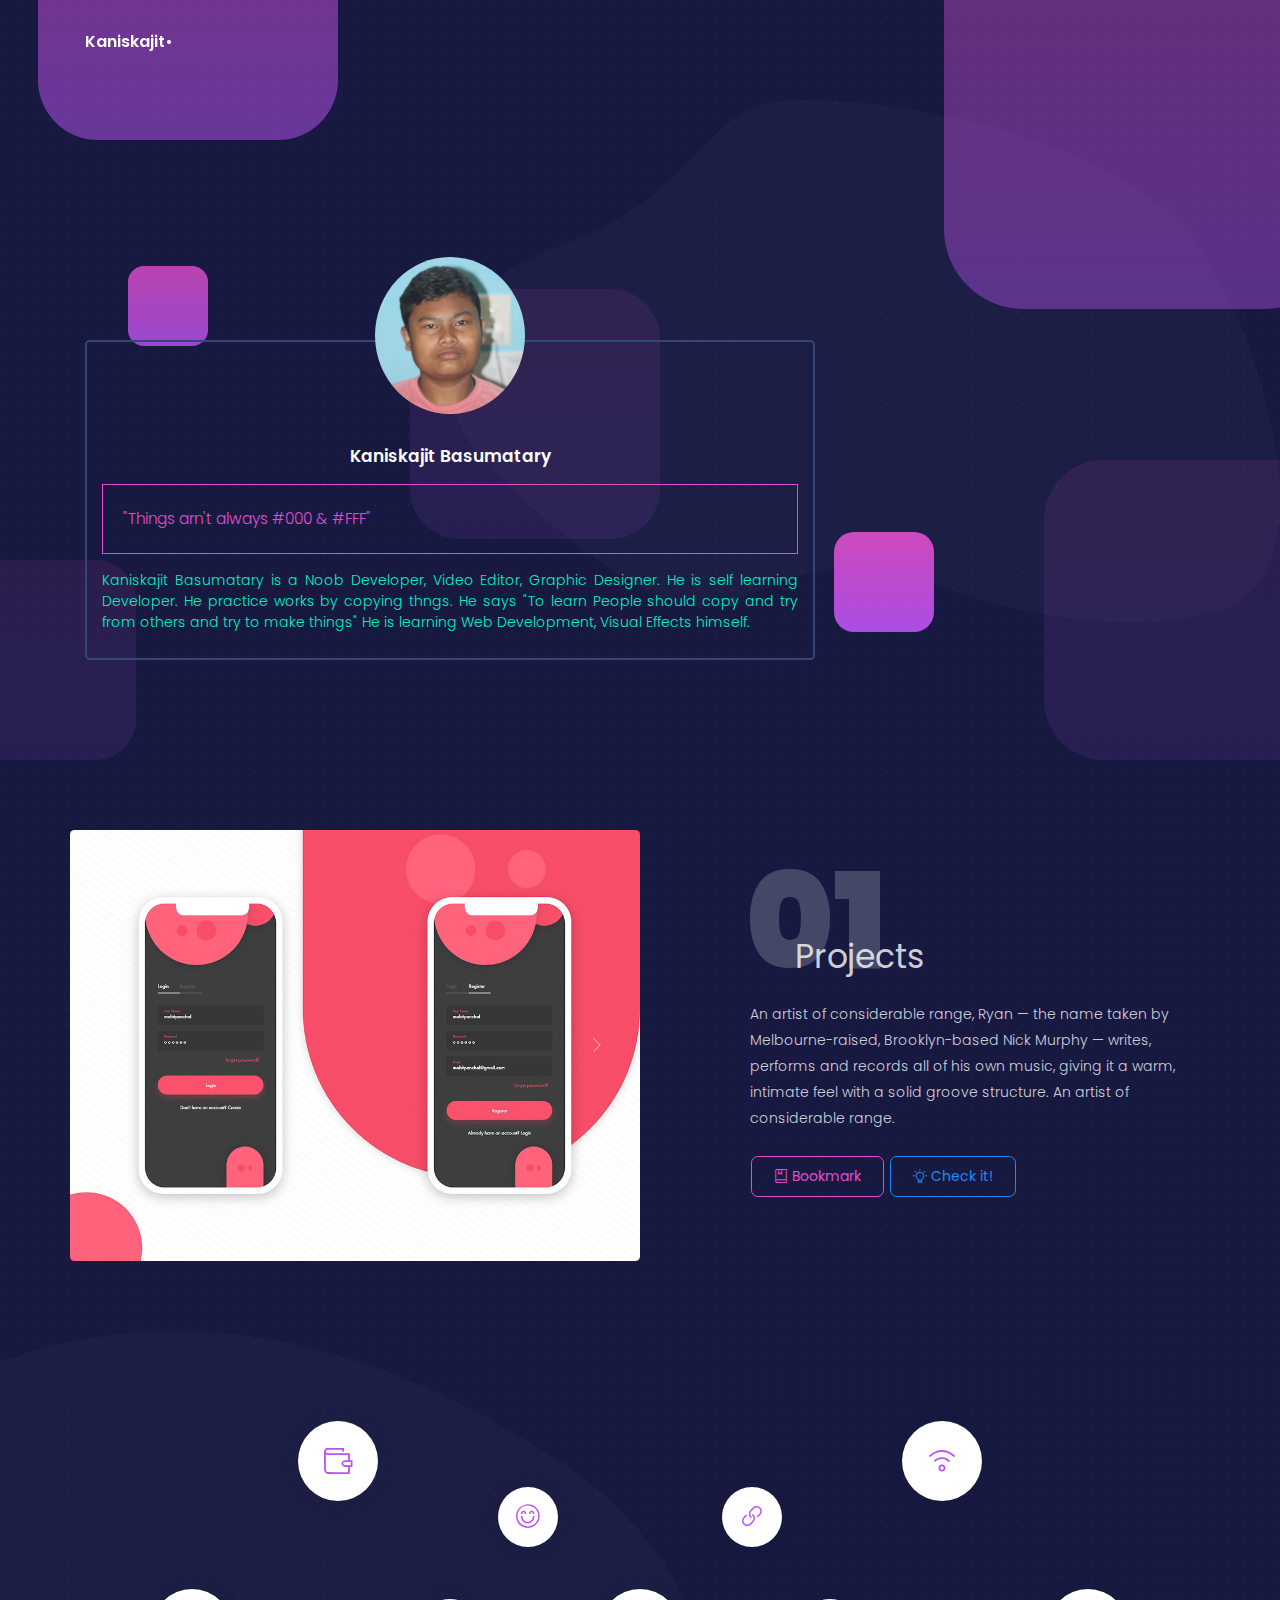
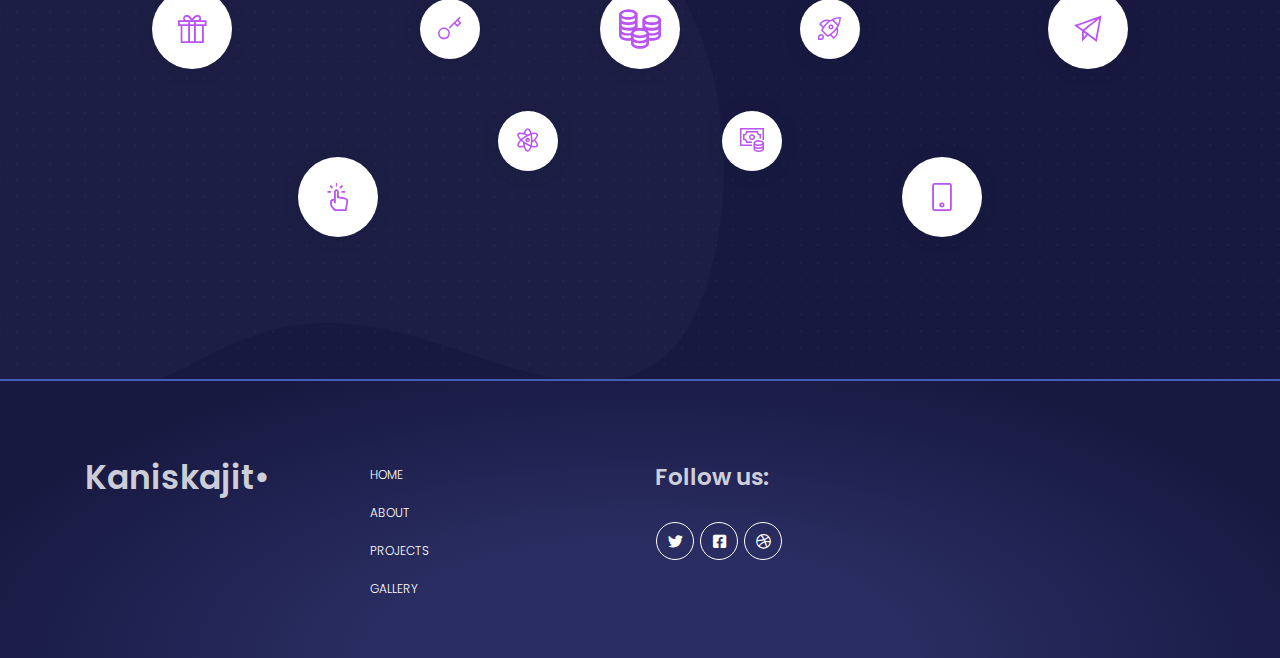
==== index.html @ c5c86b15 "Rename" ====
<!--
=========================================================
* BLK Design System- v1.0.0
=========================================================

* Product Page: https://www.creative-tim.com/product/blk-design-system
* Copyright 2019 Creative Tim (https://www.creative-tim.com)
* Licensed under MIT

* Coded by Creative Tim

=========================================================

* The above copyright notice and this permission notice shall be included in all copies or substantial portions of the Software.
 -->
<!DOCTYPE html>
<html lang="en">

<head>
  <meta charset="utf-8" />
  <meta name="viewport" content="width=device-width, initial-scale=1, shrink-to-fit=no">
  <link rel="apple-touch-icon" sizes="76x76" href="../assets/img/apple-icon.png">
  <link rel="icon" type="image/png" href="../assets/img/favicon.png">
  <title>
    Kaniskajit
  </title>
  <!--     Fonts and icons     -->
  <link href="https://fonts.googleapis.com/css?family=Poppins:200,300,400,600,700,800" rel="stylesheet" />
  <link href="https://use.fontawesome.com/releases/v5.0.6/css/all.css" rel="stylesheet">
  <!-- Nucleo Icons -->
  <link href="../assets/css/nucleo-icons.css" rel="stylesheet" />
  <!-- CSS Files -->
  <link href="../assets/css/blk-design-system.css?v=1.0.0" rel="stylesheet" />
  <!-- CSS Just for demo purpose, don't include it in your project -->
  <link href="../assets/demo/demo.css" rel="stylesheet" />
</head>

<body class="profile-page">
  <!-- Navbar -->
  <nav class="navbar navbar-expand-lg bg-default fixed-top navbar-transparent " color-on-scroll="100">
    <div class="container">
      <div class="navbar-translate">
        <a class="navbar-brand" href="#" rel="tooltip" title="Designed and Coded by Creative Tim"
          data-placement="bottom" target="_blank">
          <span>Kaniskajit•</span>
        </a>
        <button class="navbar-toggler navbar-toggler" type="button" data-toggle="collapse" data-target="#navigation"
          aria-controls="navigation-index" aria-expanded="false" aria-label="Toggle navigation">
          <span class="navbar-toggler-bar bar1"></span>
          <span class="navbar-toggler-bar bar2"></span>
          <span class="navbar-toggler-bar bar3"></span>
        </button>
      </div>
      <div class="collapse navbar-collapse justify-content-end" id="navigation">
        <div class="navbar-collapse-header">
          <div class="row">
            <div class="col-6 collapse-brand">
              <a>
                Kaniskajit•
              </a>
            </div>
            <div class="col-6 collapse-close text-right">
              <button type="button" class="navbar-toggler" data-toggle="collapse" data-target="#navigation"
                aria-controls="navigation-index" aria-expanded="false" aria-label="Toggle navigation">
                <i class="tim-icons icon-simple-remove"></i>
              </button>
            </div>
          </div>
        </div>
      </div>
    </div>
  </nav>
  <!-- End Navbar -->
  <div class="wrapper">
    <div class="page-header">
      <img src="../assets/img/dots.png" class="dots">
      <img src="../assets/img/path4.png" class="path">
      <div class="section section-about" id="#about-section">
        <div class="container">
          <div class="squares square1"></div>
          <div class="squares square2"></div>
          <div class="squares square3"></div>
          <div class="squares square4"></div>
          <div class="squares square5"></div>
          <div class="squares square6"></div>
          <div class="squares square7"></div>
          <div class="row">
            <div class="squares square-1"></div>
            <div class="squares square-2"></div>
            <div class="squares square-3"></div>
            <div class="squares square-4"></div>
            <div class="col-lg-8 col-md-8 offset-lg-0 offset-md-3">
              <div class="card card-coin card-plain">
                <div class="card-header">
                  <img src="../assets/img/kj-pro.JPG" class="img-center img-fluid rounded-circle">
                  <h4 class="title">Kaniskajit Basumatary</h4>
                  <blockquote>
                    <p class="blockquote blockquote-primary">
                      "Things arn't always #000 &amp; #FFF"
                    </p>
                  </blockquote>
                  <p class="text-justify text-success">
                    Kaniskajit Basumatary is a Noob Developer, Video Editor, Graphic Designer. He is self learning
                    Developer. He practice works by copying thngs. He says "To learn People should copy and try from
                    others and try to make things" He is learning Web Development, Visual Effects himself.</p>
                </div>
              </div>
            </div>
          </div>
        </div>
      </div>
    </div>
    <div class="section">
      <div class="container">
        <div class="row justify-content-between">
          <div class="col-md-6">
            <div class="row justify-content-between align-items-center">
              <div id="carouselExampleIndicators" class="carousel slide" data-ride="carousel">
                <ol class="carousel-indicators">
                  <li data-target="#carouselExampleIndicators" data-slide-to="0" class="active"></li>
                  <li data-target="#carouselExampleIndicators" data-slide-to="1"></li>
                  <li data-target="#carouselExampleIndicators" data-slide-to="2"></li>
                </ol>
                <div class="carousel-inner" role="listbox">
                  <div class="carousel-item active">
                    <img class="d-block" src="../assets/img/01-Mobile.jpg" alt="First slide">
                    <div class="carousel-caption d-none d-md-block">
                      <h5>Ad free login System</h5>
                    </div>
                  </div>
                  <div class="carousel-item">
                    <img class="d-block" src="../assets/img/fabien-bazanegue.jpg" alt="Second slide">
                    <div class="carousel-caption d-none d-md-block">
                      <h5>Somewhere Beyond, United States</h5>
                    </div>
                  </div>
                  <div class="carousel-item">
                    <img class="d-block" src="../assets/img/mark-finn.jpg" alt="Third slide">
                    <div class="carousel-caption d-none d-md-block">
                      <h5>Stocks, United States</h5>
                    </div>
                  </div>
                </div>
                <a class="carousel-control-prev" href="#carouselExampleIndicators" role="button" data-slide="prev">
                  <i class="tim-icons icon-minimal-left"></i>
                </a>
                <a class="carousel-control-next" href="#carouselExampleIndicators" role="button" data-slide="next">
                  <i class="tim-icons icon-minimal-right"></i>
                </a>
              </div>
            </div>
          </div>
          <div class="col-md-5">
            <h1 class="profile-title text-left">Projects</h1>
            <h5 class="text-on-back">01</h5>
            <p class="profile-description text-left">An artist of considerable range, Ryan — the name taken by
              Melbourne-raised, Brooklyn-based Nick Murphy — writes, performs and records all of his own music, giving
              it a warm, intimate feel with a solid groove structure. An artist of considerable range.</p>
            <div class="btn-wrapper pt-3">
              <button href="javascript:void(0)" class="btn btn-simple btn-primary">
                <i class="tim-icons icon-book-bookmark"></i> Bookmark
              </button>
              <button href="javascript:void(0)" class="btn btn-simple btn-info">
                <i class="tim-icons icon-bulb-63"></i> Check it!
              </button>
            </div>
          </div>
        </div>
      </div>
    </div>
    <div class="section section-nucleo-icons">
      <img src="assets/img/path3.png" class="path">
      <div class="container">

        <div class="blur-hover">
          <a href="./docs/1.0/foundation/icons.html">
            <div class="icons-container blur-item on-screen mt-5">
              <!-- Center -->
              <i class="icon tim-icons icon-coins"></i>
              <!-- Right 1 -->
              <i class="icon icon-sm tim-icons icon-spaceship"></i>
              <i class="icon icon-sm tim-icons icon-money-coins"></i>
              <i class="icon icon-sm tim-icons icon-link-72"></i>
              <!-- Right 2 -->
              <i class="icon tim-icons icon-send"></i>
              <i class="icon tim-icons icon-mobile"></i>
              <i class="icon tim-icons icon-wifi"></i>
              <!-- Left 1 -->
              <i class="icon icon-sm tim-icons icon-key-25"></i>
              <i class="icon icon-sm tim-icons icon-atom"></i>
              <i class="icon icon-sm tim-icons icon-satisfied"></i>
              <!-- Left 2 -->
              <i class="icon tim-icons icon-gift-2"></i>
              <i class="icon tim-icons icon-tap-02"></i>
              <i class="icon tim-icons icon-wallet-43"></i>
            </div>
            <span class="blur-hidden h5 text-primary">Eplore all the 21.000+ Icons</span>
          </a>
        </div>
      </div>
    </div>
    <footer class="footer1">
      <div class="container">
        <div class="row">
          <div class="col-md-3">
            <h1 class="title">Kaniskajit•</h1>
          </div>
          <div class="col-md-3">
            <ul class="nav">
              <li class="nav-item">
                <a href="#" class="nav-link">
                  Home
                </a>
              </li>
              <li class="nav-item">
                <a href="javascript:void(0)" onclick="scrollToDownload()" class="nav-link">
                  About
                </a>
              </li>
              <li class="nav-item">
                <a href="#" class="nav-link">
                  Projects
                </a>
              </li>
              <li class="nav-item">
                <a href="#" class="nav-link">
                  Gallery
                </a>
              </li>
            </ul>
          </div>

          <div class="col-md-3">
            <h3 class="title">Follow us:</h3>
            <div class="btn-wrapper profile">
              <a target="_blank" href="#" class="btn btn-icon btn-neutral btn-round btn-simple" data-toggle="tooltip"
                data-original-title="Follow us">
                <i class="fab fa-twitter"></i>
              </a>
              <a target="_blank" href="#" class="btn btn-icon btn-neutral btn-round btn-simple" data-toggle="tooltip"
                data-original-title="Like us">
                <i class="fab fa-facebook-square"></i>
              </a>
              <a target="_blank" href="#" class="btn btn-icon btn-neutral  btn-round btn-simple" data-toggle="tooltip"
                data-original-title="Follow us">
                <i class="fab fa-dribbble"></i>
              </a>
            </div>
          </div>
        </div>
      </div>
    </footer>
  </div>

  <script>
    $(document).ready(function () {
      blackKit.initDatePicker();
      blackKit.initSliders();
    });

    function scrollToDownload() {

      if ($('.section-download').length != 0) {
        $("html, body").animate({
          scrollTop: $('.section-download').offset().top
        }, 1000);
      }
    }
  </script>
  <!--   Core JS Files   -->
  <script src="../assets/js/core/jquery.min.js" type="text/javascript"></script>
  <script src="../assets/js/core/popper.min.js" type="text/javascript"></script>
  <script src="../assets/js/core/bootstrap.min.js" type="text/javascript"></script>
  <script src="../assets/js/plugins/perfect-scrollbar.jquery.min.js"></script>
  <!--  Plugin for Switches, full documentation here: http://www.jque.re/plugins/version3/bootstrap.switch/ -->
  <script src="../assets/js/plugins/bootstrap-switch.js"></script>
  <!--  Plugin for the Sliders, full documentation here: http://refreshless.com/nouislider/ -->
  <script src="../assets/js/plugins/nouislider.min.js" type="text/javascript"></script>
  <!-- Chart JS -->
  <script src="../assets/js/plugins/chartjs.min.js"></script>
  <!--  Plugin for the DatePicker, full documentation here: https://github.com/uxsolutions/bootstrap-datepicker -->
  <script src="../assets/js/plugins/moment.min.js"></script>
  <script src="../assets/js/plugins/bootstrap-datetimepicker.js" type="text/javascript"></script>
  <!-- Black Dashboard DEMO methods, don't include it in your project! -->
  <script src="../assets/demo/demo.js"></script>
  <!-- Control Center for Black UI Kit: parallax effects, scripts for the example pages etc -->
  <script src="../assets/js/blk-design-system.min.js?v=1.0.0" type="text/javascript"></script>
</body>

</html>
---- assets/css/nucleo-icons.css ----
/* --------------------------------

Nucleo Outline Web Font - nucleoapp.com/
License - nucleoapp.com/license/
Created using IcoMoon - icomoon.io

-------------------------------- */

@font-face {
  font-family: 'Nucleo';
  src: url('../fonts/nucleo.eot');
  src: url('../fonts/nucleo.eot') format('embedded-opentype'), url('../fonts/nucleo.woff2') format('woff2'), url('../fonts/nucleo.woff') format('woff'), url('../fonts/nucleo.ttf') format('truetype'), url('../fonts/nucleo.svg') format('svg');
  font-weight: normal;
  font-style: normal;
}

/*------------------------
	base class definition
-------------------------*/

.tim-icons {
  display: inline-block;
  font: normal normal normal 1em/1 'Nucleo';
  vertical-align: middle;
  speak: none;
  text-transform: none;
  /* Better Font Rendering */
  -webkit-font-smoothing: antialiased;
  -moz-osx-font-smoothing: grayscale;
}

.font-icon-detail {
  text-align: center;
  padding: 45px 0 30px;
  border: 1px solid #e44cc4;
  border-radius: .1875rem;
  margin: 15px 0;
  min-height: 168px;
}

.font-icon-detail i {
  color: #FFFFFF;
  font-size: 1.5em;
}

.font-icon-detail p {
  color: #e44cc4 !important;
  margin-top: 30px;
  padding: 0 10px;
  font-size: .7142em;
}

/*------------------------
  change icon size
-------------------------*/

.tim-icons-sm {
  font-size: 0.8em;
}

.tim-icons-lg {
  font-size: 1.2em;
}

/* absolute units */

.tim-icons-16 {
  font-size: 16px;
}

.tim-icons-32 {
  font-size: 32px;
}

/*----------------------------------
  add a square/circle background
-----------------------------------*/

.tim-icons-bg-square,
.tim-icons-bg-circle {
  padding: 0.35em;
}

.tim-icons-bg-circle {
  border-radius: 50%;
}

/*------------------------
  list icons
-------------------------*/

/*------------------------
  spinning icons
-------------------------*/

.tim-icons-is-spinning {
  -webkit-animation: tim-icons-spin 2s infinite linear;
  -moz-animation: tim-icons-spin 2s infinite linear;
  animation: tim-icons-spin 2s infinite linear;
}

@-webkit-keyframes tim-icons-spin {
  0% {
    -webkit-transform: rotate(0deg);
  }
  100% {
    -webkit-transform: rotate(360deg);
  }
}

@-moz-keyframes tim-icons-spin {
  0% {
    -moz-transform: rotate(0deg);
  }
  100% {
    -moz-transform: rotate(360deg);
  }
}

@keyframes tim-icons-spin {
  0% {
    -webkit-transform: rotate(0deg);
    -moz-transform: rotate(0deg);
    -ms-transform: rotate(0deg);
    -o-transform: rotate(0deg);
    transform: rotate(0deg);
  }
  100% {
    -webkit-transform: rotate(360deg);
    -moz-transform: rotate(360deg);
    -ms-transform: rotate(360deg);
    -o-transform: rotate(360deg);
    transform: rotate(360deg);
  }
}

/*------------------------
  rotated/flipped icons
-------------------------*/

/*------------------------
	icons
-------------------------*/

.icon-alert-circle-exc::before {
  content: "\ea02";
}

.icon-align-center::before {
  content: "\ea03";
}

.icon-align-left-2::before {
  content: "\ea04";
}

.icon-app::before {
  content: "\ea05";
}

.icon-atom::before {
  content: "\ea06";
}

.icon-attach-87::before {
  content: "\ea07";
}

.icon-badge::before {
  content: "\ea08";
}

.icon-bag-16::before {
  content: "\ea09";
}

.icon-bank::before {
  content: "\ea0a";
}

.icon-basket-simple::before {
  content: "\ea0b";
}

.icon-bell-55::before {
  content: "\ea0c";
}

.icon-bold::before {
  content: "\ea0d";
}

.icon-book-bookmark::before {
  content: "\ea0e";
}

.icon-bulb-63::before {
  content: "\ea0f";
}

.icon-bullet-list-67::before {
  content: "\ea10";
}

.icon-bus-front-12::before {
  content: "\ea11";
}

.icon-button-pause::before {
  content: "\ea12";
}

.icon-button-power::before {
  content: "\ea13";
}

.icon-calendar-60::before {
  content: "\ea14";
}

.icon-camera-18::before {
  content: "\ea15";
}

.icon-caps-small::before {
  content: "\ea16";
}

.icon-cart::before {
  content: "\ea17";
}

.icon-chart-bar-32::before {
  content: "\ea18";
}

.icon-chart-pie-36::before {
  content: "\ea19";
}

.icon-chat-33::before {
  content: "\ea1a";
}

.icon-check-2::before {
  content: "\ea1b";
}

.icon-cloud-download-93::before {
  content: "\ea1c";
}

.icon-cloud-upload-94::before {
  content: "\ea1d";
}

.icon-coins::before {
  content: "\ea1e";
}

.icon-compass-05::before {
  content: "\ea1f";
}

.icon-controller::before {
  content: "\ea20";
}

.icon-credit-card::before {
  content: "\ea21";
}

.icon-delivery-fast::before {
  content: "\ea22";
}

.icon-double-left::before {
  content: "\ea23";
}

.icon-double-right::before {
  content: "\ea24";
}

.icon-email-85::before {
  content: "\ea25";
}

.icon-gift-2::before {
  content: "\ea26";
}

.icon-globe-2::before {
  content: "\ea27";
}

.icon-headphones::before {
  content: "\ea28";
}

.icon-heart-2::before {
  content: "\ea29";
}

.icon-html5::before {
  content: "\ea2a";
}

.icon-image-02::before {
  content: "\ea2b";
}

.icon-istanbul::before {
  content: "\ea2c";
}

.icon-key-25::before {
  content: "\ea2d";
}

.icon-laptop::before {
  content: "\ea2e";
}

.icon-light-3::before {
  content: "\ea2f";
}

.icon-link-72::before {
  content: "\ea30";
}

.icon-lock-circle::before {
  content: "\ea31";
}

.icon-map-big::before {
  content: "\ea32";
}

.icon-minimal-down::before {
  content: "\ea33";
}

.icon-minimal-left::before {
  content: "\ea34";
}

.icon-minimal-right::before {
  content: "\ea35";
}

.icon-minimal-up::before {
  content: "\ea36";
}

.icon-mobile::before {
  content: "\ea37";
}

.icon-molecule-40::before {
  content: "\ea38";
}

.icon-money-coins::before {
  content: "\ea39";
}

.icon-notes::before {
  content: "\ea3a";
}

.icon-palette::before {
  content: "\ea3b";
}

.icon-paper::before {
  content: "\ea3c";
}

.icon-pencil::before {
  content: "\ea3d";
}

.icon-pin::before {
  content: "\ea3e";
}

.icon-planet::before {
  content: "\ea3f";
}

.icon-puzzle-10::before {
  content: "\ea40";
}

.icon-satisfied::before {
  content: "\ea41";
}

.icon-scissors::before {
  content: "\ea42";
}

.icon-send::before {
  content: "\ea43";
}

.icon-settings-gear-63::before {
  content: "\ea44";
}

.icon-settings::before {
  content: "\ea45";
}

.icon-simple-add::before {
  content: "\ea46";
}

.icon-simple-delete::before {
  content: "\ea47";
}

.icon-simple-remove::before {
  content: "\ea48";
}

.icon-single-02::before {
  content: "\ea49";
}

.icon-single-copy-04::before {
  content: "\ea4a";
}

.icon-sound-wave::before {
  content: "\ea4b";
}

.icon-spaceship::before {
  content: "\ea4c";
}

.icon-square-pin::before {
  content: "\ea4d";
}

.icon-support-17::before {
  content: "\ea4e";
}

.icon-tablet-2::before {
  content: "\ea4f";
}

.icon-tag::before {
  content: "\ea50";
}

.icon-tap-02::before {
  content: "\ea51";
}

.icon-tie-bow::before {
  content: "\ea52";
}

.icon-time-alarm::before {
  content: "\ea53";
}

.icon-trash-simple::before {
  content: "\ea54";
}

.icon-triangle-right-17::before {
  content: "\ea55";
}

.icon-trophy::before {
  content: "\ea56";
}

.icon-tv-2::before {
  content: "\ea57";
}

.icon-upload::before {
  content: "\ea58";
}

.icon-user-run::before {
  content: "\ea59";
}

.icon-vector::before {
  content: "\ea5a";
}

.icon-video-66::before {
  content: "\ea5b";
}

.icon-volume-98::before {
  content: "\ea5c";
}

.icon-wallet-43::before {
  content: "\ea5d";
}

.icon-watch-time::before {
  content: "\ea5e";
}

.icon-wifi::before {
  content: "\ea5f";
}

.icon-world::before {
  content: "\ea60";
}

.icon-zoom-split::before {
  content: "\ea61";
}

.icon-refresh-01::before {
  content: "\ea62";
}

.icon-refresh-02::before {
  content: "\ea63";
}

.icon-shape-star::before {
  content: "\ea64";
}

.icon-components::before {
  content: "\ea65";
}
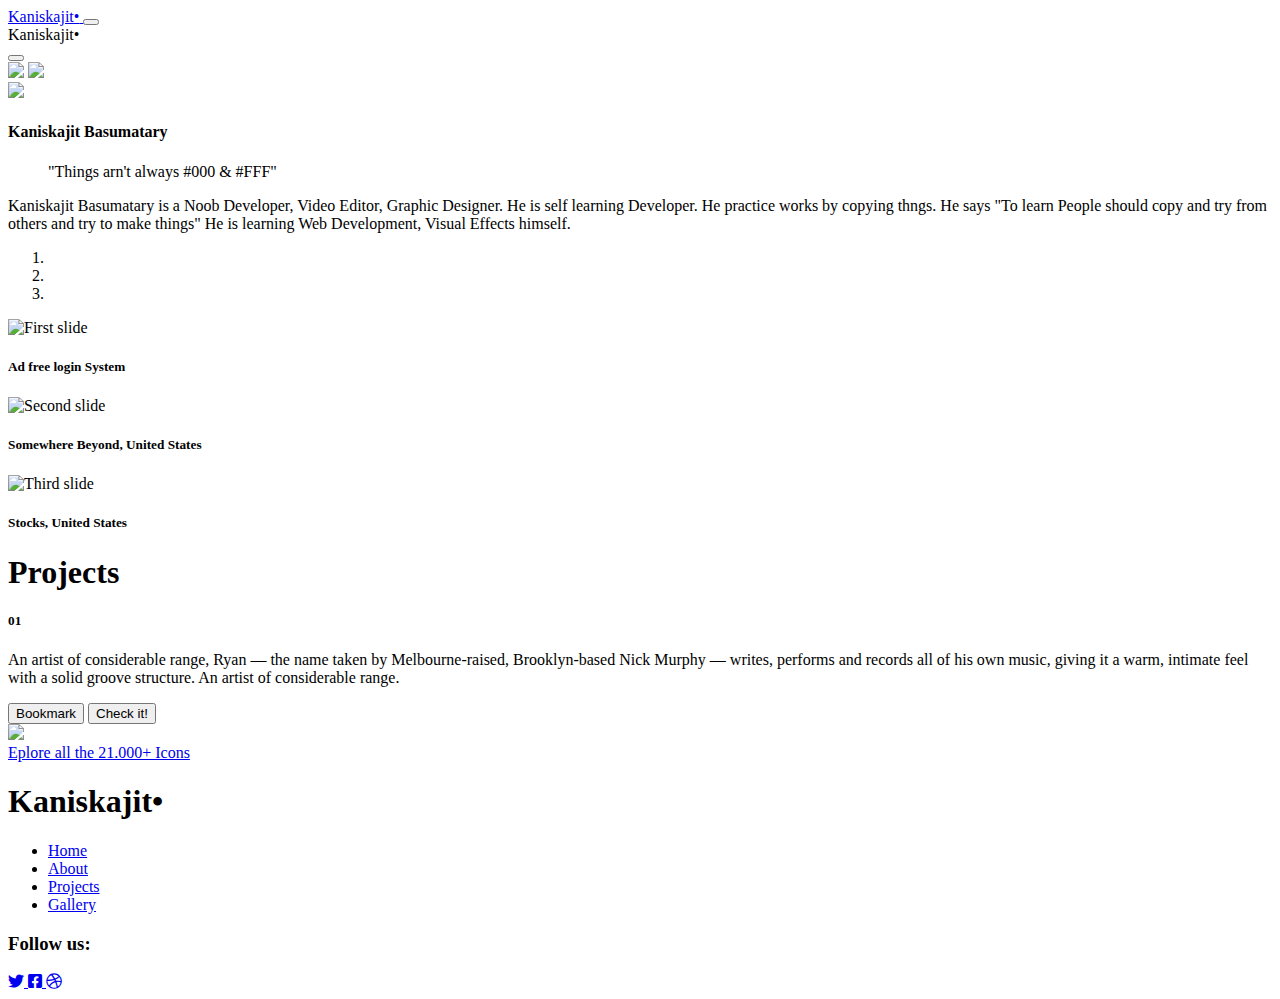
==== commit dba31064: "Update" ====
--- a/index.html
+++ b/index.html
@@ -28,11 +28,10 @@
   <link href="https://fonts.googleapis.com/css?family=Poppins:200,300,400,600,700,800" rel="stylesheet" />
   <link href="https://use.fontawesome.com/releases/v5.0.6/css/all.css" rel="stylesheet">
   <!-- Nucleo Icons -->
-  <link href="../assets/css/nucleo-icons.css" rel="stylesheet" />
+  <link href="myweb/assets/css/nucleo-icons.css" rel="stylesheet" />
   <!-- CSS Files -->
-  <link href="../assets/css/blk-design-system.css?v=1.0.0" rel="stylesheet" />
-  <!-- CSS Just for demo purpose, don't include it in your project -->
-  <link href="../assets/demo/demo.css" rel="stylesheet" />
+  <link href="myweb/assets/css/blk-design-system.css?v=1.0.0" rel="stylesheet" />
+  
 </head>
 
 <body class="profile-page">
@@ -40,7 +39,7 @@
   <nav class="navbar navbar-expand-lg bg-default fixed-top navbar-transparent " color-on-scroll="100">
     <div class="container">
       <div class="navbar-translate">
-        <a class="navbar-brand" href="#" rel="tooltip" title="Designed and Coded by Creative Tim"
+        <a class="navbar-brand" href="#" rel="tooltip" title="KjBsty"
           data-placement="bottom" target="_blank">
           <span>Kaniskajit•</span>
         </a>
@@ -73,8 +72,8 @@
   <!-- End Navbar -->
   <div class="wrapper">
     <div class="page-header">
-      <img src="../assets/img/dots.png" class="dots">
-      <img src="../assets/img/path4.png" class="path">
+      <img src="myweb/assets/img/dots.png" class="dots">
+      <img src="myweb/assets/img/path4.png" class="path">
       <div class="section section-about" id="#about-section">
         <div class="container">
           <div class="squares square1"></div>
@@ -92,7 +91,7 @@
             <div class="col-lg-8 col-md-8 offset-lg-0 offset-md-3">
               <div class="card card-coin card-plain">
                 <div class="card-header">
-                  <img src="../assets/img/kj-pro.JPG" class="img-center img-fluid rounded-circle">
+                  <img src="myweb/assets/img/kj-pro.JPG" class="img-center img-fluid rounded-circle">
                   <h4 class="title">Kaniskajit Basumatary</h4>
                   <blockquote>
                     <p class="blockquote blockquote-primary">
@@ -123,19 +122,19 @@
                 </ol>
                 <div class="carousel-inner" role="listbox">
                   <div class="carousel-item active">
-                    <img class="d-block" src="../assets/img/01-Mobile.jpg" alt="First slide">
+                    <img class="d-block" src="myweb/assets/img/01-Mobile.jpg" alt="First slide">
                     <div class="carousel-caption d-none d-md-block">
                       <h5>Ad free login System</h5>
                     </div>
                   </div>
                   <div class="carousel-item">
-                    <img class="d-block" src="../assets/img/fabien-bazanegue.jpg" alt="Second slide">
+                    <img class="d-block" src="myweb/assets/img/fabien-bazanegue.jpg" alt="Second slide">
                     <div class="carousel-caption d-none d-md-block">
                       <h5>Somewhere Beyond, United States</h5>
                     </div>
                   </div>
                   <div class="carousel-item">
-                    <img class="d-block" src="../assets/img/mark-finn.jpg" alt="Third slide">
+                    <img class="d-block" src="myweb/assets/img/mark-finn.jpg" alt="Third slide">
                     <div class="carousel-caption d-none d-md-block">
                       <h5>Stocks, United States</h5>
                     </div>
@@ -169,11 +168,11 @@
       </div>
     </div>
     <div class="section section-nucleo-icons">
-      <img src="assets/img/path3.png" class="path">
+      <img src="myweb/assets/img/path3.png" class="path">
       <div class="container">
 
         <div class="blur-hover">
-          <a href="./docs/1.0/foundation/icons.html">
+          <a href="#">
             <div class="icons-container blur-item on-screen mt-5">
               <!-- Center -->
               <i class="icon tim-icons icon-coins"></i>
@@ -268,23 +267,21 @@
     }
   </script>
   <!--   Core JS Files   -->
-  <script src="../assets/js/core/jquery.min.js" type="text/javascript"></script>
-  <script src="../assets/js/core/popper.min.js" type="text/javascript"></script>
-  <script src="../assets/js/core/bootstrap.min.js" type="text/javascript"></script>
-  <script src="../assets/js/plugins/perfect-scrollbar.jquery.min.js"></script>
+  <script src="myweb/assets/js/core/jquery.min.js" type="text/javascript"></script>
+  <script src="myweb/assets/js/core/popper.min.js" type="text/javascript"></script>
+  <script src="myweb/assets/js/core/bootstrap.min.js" type="text/javascript"></script>
+  <script src="myweb/assets/js/plugins/perfect-scrollbar.jquery.min.js"></script>
   <!--  Plugin for Switches, full documentation here: http://www.jque.re/plugins/version3/bootstrap.switch/ -->
-  <script src="../assets/js/plugins/bootstrap-switch.js"></script>
+  <script src="myweb/assets/js/plugins/bootstrap-switch.js"></script>
   <!--  Plugin for the Sliders, full documentation here: http://refreshless.com/nouislider/ -->
-  <script src="../assets/js/plugins/nouislider.min.js" type="text/javascript"></script>
+  <script src="myweb/assets/js/plugins/nouislider.min.js" type="text/javascript"></script>
   <!-- Chart JS -->
-  <script src="../assets/js/plugins/chartjs.min.js"></script>
+  <script src="myweb/assets/js/plugins/chartjs.min.js"></script>
   <!--  Plugin for the DatePicker, full documentation here: https://github.com/uxsolutions/bootstrap-datepicker -->
-  <script src="../assets/js/plugins/moment.min.js"></script>
-  <script src="../assets/js/plugins/bootstrap-datetimepicker.js" type="text/javascript"></script>
-  <!-- Black Dashboard DEMO methods, don't include it in your project! -->
-  <script src="../assets/demo/demo.js"></script>
+  <script src="myweb/assets/js/plugins/moment.min.js"></script>
+  <script src="myweb/assets/js/plugins/bootstrap-datetimepicker.js" type="text/javascript"></script>
   <!-- Control Center for Black UI Kit: parallax effects, scripts for the example pages etc -->
-  <script src="../assets/js/blk-design-system.min.js?v=1.0.0" type="text/javascript"></script>
+  <script src="myweb/assets/js/blk-design-system.min.js?v=1.0.0" type="text/javascript"></script>
 </body>
 
 </html>
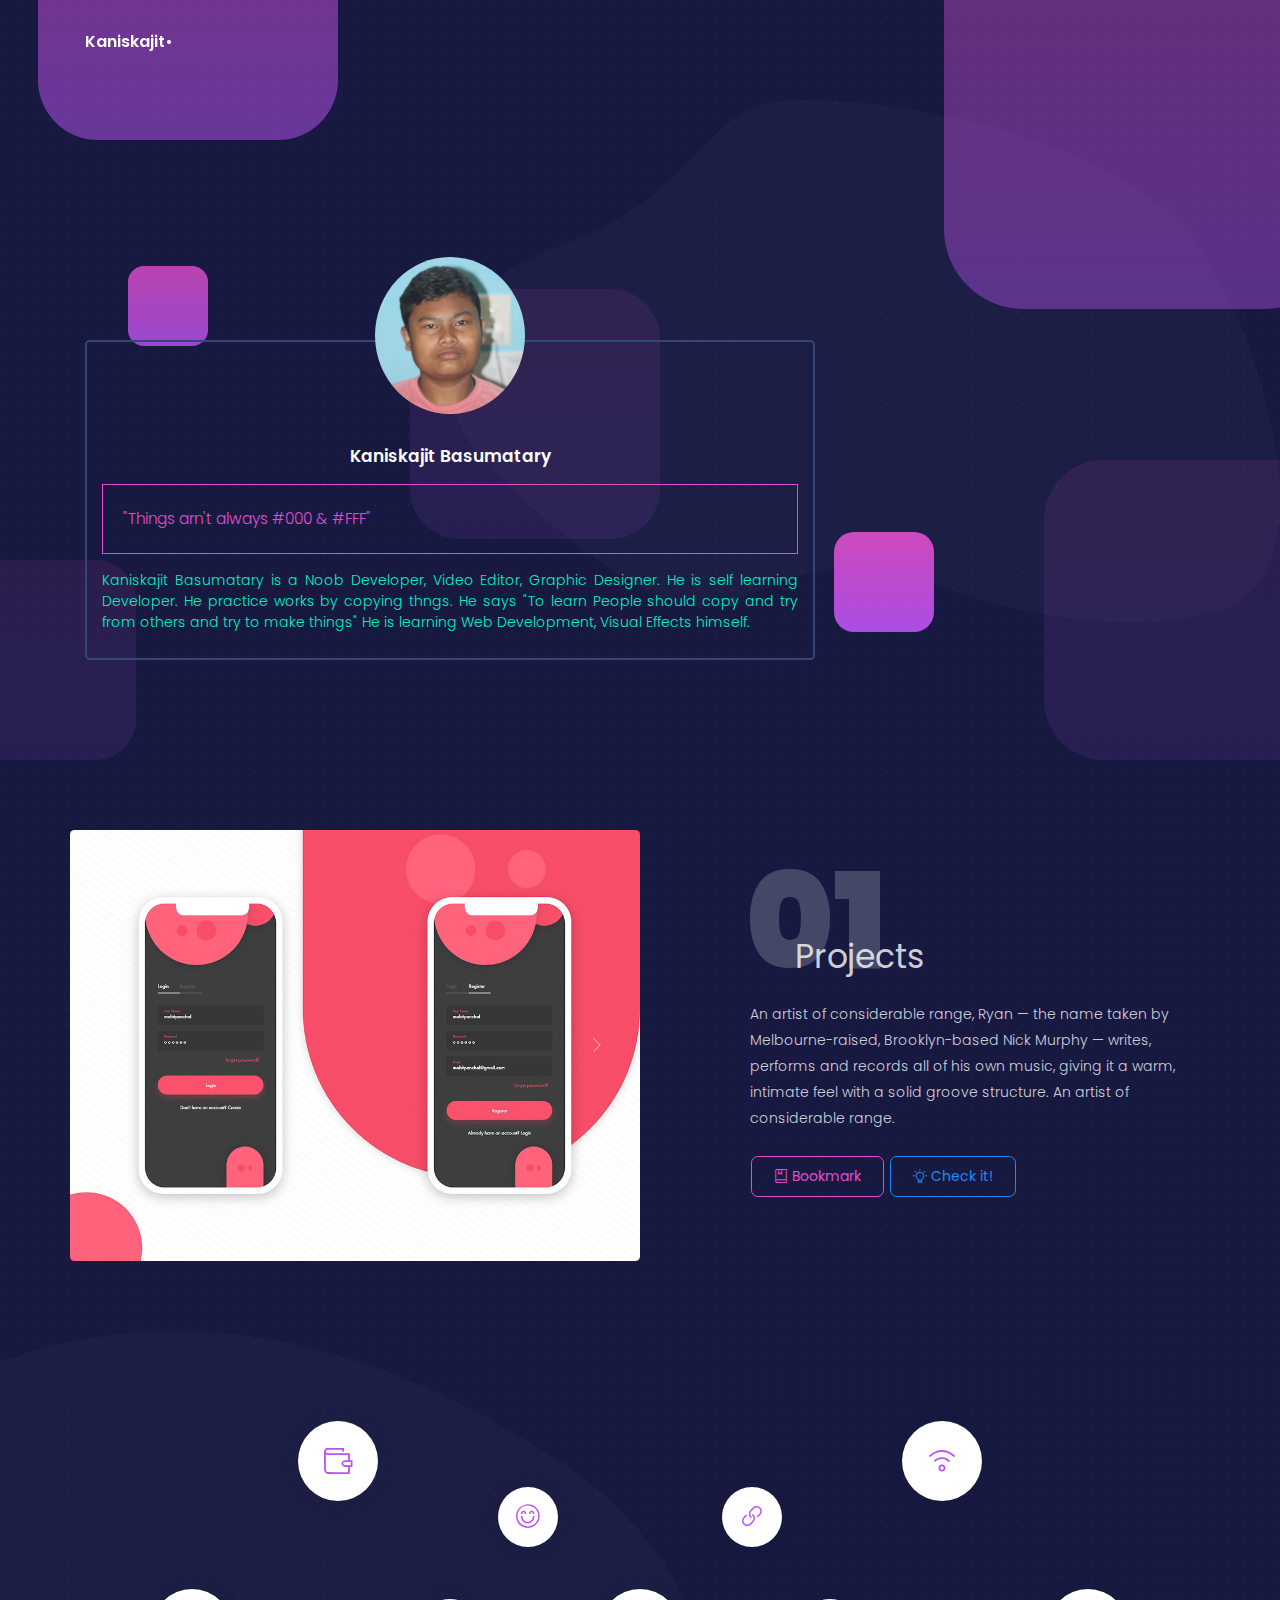
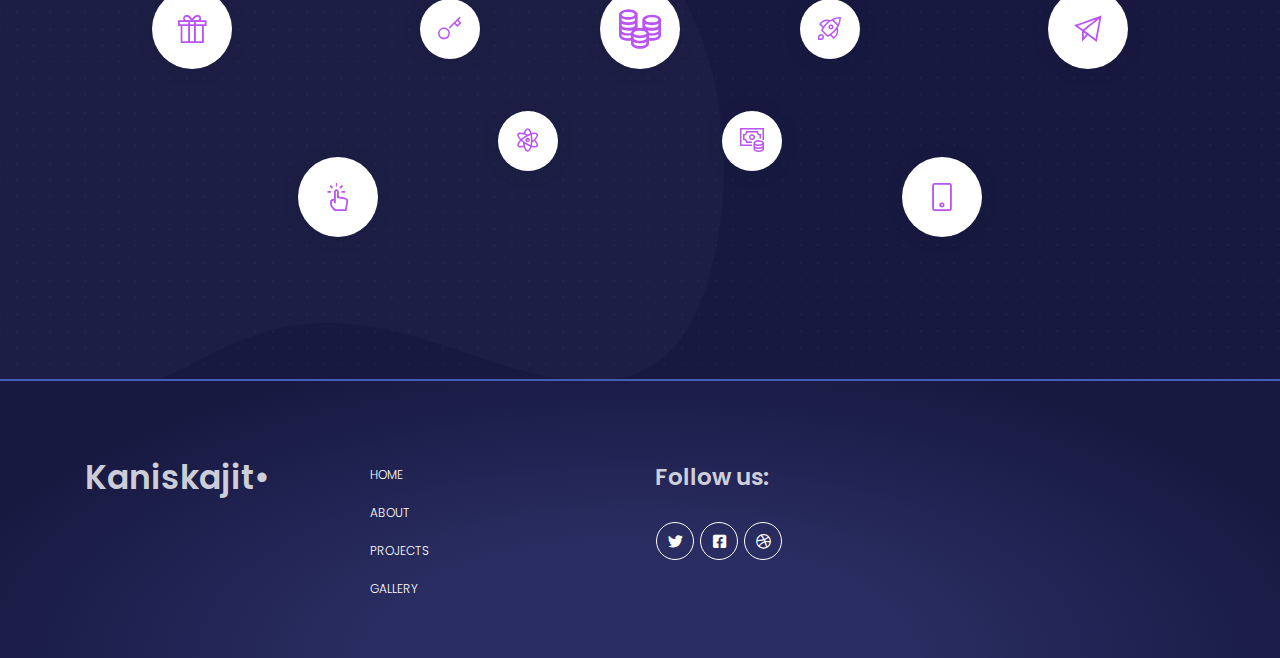
==== commit 0a454343: "Update" ====
--- a/index.html
+++ b/index.html
@@ -19,8 +19,8 @@
 <head>
   <meta charset="utf-8" />
   <meta name="viewport" content="width=device-width, initial-scale=1, shrink-to-fit=no">
-  <link rel="apple-touch-icon" sizes="76x76" href="../assets/img/apple-icon.png">
-  <link rel="icon" type="image/png" href="../assets/img/favicon.png">
+  <link rel="apple-touch-icon" sizes="76x76" href="assets/img/apple-icon.png">
+  <link rel="icon" type="image/png" href="assets/img/favicon.png">
   <title>
     Kaniskajit
   </title>
@@ -28,9 +28,9 @@
   <link href="https://fonts.googleapis.com/css?family=Poppins:200,300,400,600,700,800" rel="stylesheet" />
   <link href="https://use.fontawesome.com/releases/v5.0.6/css/all.css" rel="stylesheet">
   <!-- Nucleo Icons -->
-  <link href="myweb/assets/css/nucleo-icons.css" rel="stylesheet" />
+  <link href="assets/css/nucleo-icons.css" rel="stylesheet" />
   <!-- CSS Files -->
-  <link href="myweb/assets/css/blk-design-system.css?v=1.0.0" rel="stylesheet" />
+  <link href="assets/css/blk-design-system.css?v=1.0.0" rel="stylesheet" />
   
 </head>
 
@@ -72,8 +72,8 @@
   <!-- End Navbar -->
   <div class="wrapper">
     <div class="page-header">
-      <img src="myweb/assets/img/dots.png" class="dots">
-      <img src="myweb/assets/img/path4.png" class="path">
+      <img src="assets/img/dots.png" class="dots">
+      <img src="assets/img/path4.png" class="path">
       <div class="section section-about" id="#about-section">
         <div class="container">
           <div class="squares square1"></div>
@@ -91,7 +91,7 @@
             <div class="col-lg-8 col-md-8 offset-lg-0 offset-md-3">
               <div class="card card-coin card-plain">
                 <div class="card-header">
-                  <img src="myweb/assets/img/kj-pro.JPG" class="img-center img-fluid rounded-circle">
+                  <img src="assets/img/kj-pro.JPG" class="img-center img-fluid rounded-circle">
                   <h4 class="title">Kaniskajit Basumatary</h4>
                   <blockquote>
                     <p class="blockquote blockquote-primary">
@@ -122,19 +122,19 @@
                 </ol>
                 <div class="carousel-inner" role="listbox">
                   <div class="carousel-item active">
-                    <img class="d-block" src="myweb/assets/img/01-Mobile.jpg" alt="First slide">
+                    <img class="d-block" src="assets/img/01-Mobile.jpg" alt="First slide">
                     <div class="carousel-caption d-none d-md-block">
                       <h5>Ad free login System</h5>
                     </div>
                   </div>
                   <div class="carousel-item">
-                    <img class="d-block" src="myweb/assets/img/fabien-bazanegue.jpg" alt="Second slide">
+                    <img class="d-block" src="assets/img/fabien-bazanegue.jpg" alt="Second slide">
                     <div class="carousel-caption d-none d-md-block">
                       <h5>Somewhere Beyond, United States</h5>
                     </div>
                   </div>
                   <div class="carousel-item">
-                    <img class="d-block" src="myweb/assets/img/mark-finn.jpg" alt="Third slide">
+                    <img class="d-block" src="assets/img/mark-finn.jpg" alt="Third slide">
                     <div class="carousel-caption d-none d-md-block">
                       <h5>Stocks, United States</h5>
                     </div>
@@ -168,7 +168,7 @@
       </div>
     </div>
     <div class="section section-nucleo-icons">
-      <img src="myweb/assets/img/path3.png" class="path">
+      <img src="assets/img/path3.png" class="path">
       <div class="container">
 
         <div class="blur-hover">
@@ -267,21 +267,21 @@
     }
   </script>
   <!--   Core JS Files   -->
-  <script src="myweb/assets/js/core/jquery.min.js" type="text/javascript"></script>
-  <script src="myweb/assets/js/core/popper.min.js" type="text/javascript"></script>
-  <script src="myweb/assets/js/core/bootstrap.min.js" type="text/javascript"></script>
-  <script src="myweb/assets/js/plugins/perfect-scrollbar.jquery.min.js"></script>
+  <script src="assets/js/core/jquery.min.js" type="text/javascript"></script>
+  <script src="assets/js/core/popper.min.js" type="text/javascript"></script>
+  <script src="assets/js/core/bootstrap.min.js" type="text/javascript"></script>
+  <script src="assets/js/plugins/perfect-scrollbar.jquery.min.js"></script>
   <!--  Plugin for Switches, full documentation here: http://www.jque.re/plugins/version3/bootstrap.switch/ -->
-  <script src="myweb/assets/js/plugins/bootstrap-switch.js"></script>
+  <script src="assets/js/plugins/bootstrap-switch.js"></script>
   <!--  Plugin for the Sliders, full documentation here: http://refreshless.com/nouislider/ -->
-  <script src="myweb/assets/js/plugins/nouislider.min.js" type="text/javascript"></script>
+  <script src="assets/js/plugins/nouislider.min.js" type="text/javascript"></script>
   <!-- Chart JS -->
-  <script src="myweb/assets/js/plugins/chartjs.min.js"></script>
+  <script src="assets/js/plugins/chartjs.min.js"></script>
   <!--  Plugin for the DatePicker, full documentation here: https://github.com/uxsolutions/bootstrap-datepicker -->
-  <script src="myweb/assets/js/plugins/moment.min.js"></script>
-  <script src="myweb/assets/js/plugins/bootstrap-datetimepicker.js" type="text/javascript"></script>
+  <script src="assets/js/plugins/moment.min.js"></script>
+  <script src="assets/js/plugins/bootstrap-datetimepicker.js" type="text/javascript"></script>
   <!-- Control Center for Black UI Kit: parallax effects, scripts for the example pages etc -->
-  <script src="myweb/assets/js/blk-design-system.min.js?v=1.0.0" type="text/javascript"></script>
+  <script src="assets/js/blk-design-system.min.js?v=1.0.0" type="text/javascript"></script>
 </body>
 
 </html>
--- a/assets/css/nucleo-icons.css
+++ b/assets/css/nucleo-icons.css
@@ -0,0 +1,543 @@
+/* --------------------------------
+
+Nucleo Outline Web Font - nucleoapp.com/
+License - nucleoapp.com/license/
+Created using IcoMoon - icomoon.io
+
+-------------------------------- */
+
+@font-face {
+  font-family: 'Nucleo';
+  src: url('../fonts/nucleo.eot');
+  src: url('../fonts/nucleo.eot') format('embedded-opentype'), url('../fonts/nucleo.woff2') format('woff2'), url('../fonts/nucleo.woff') format('woff'), url('../fonts/nucleo.ttf') format('truetype'), url('../fonts/nucleo.svg') format('svg');
+  font-weight: normal;
+  font-style: normal;
+}
+
+/*------------------------
+	base class definition
+-------------------------*/
+
+.tim-icons {
+  display: inline-block;
+  font: normal normal normal 1em/1 'Nucleo';
+  vertical-align: middle;
+  speak: none;
+  text-transform: none;
+  /* Better Font Rendering */
+  -webkit-font-smoothing: antialiased;
+  -moz-osx-font-smoothing: grayscale;
+}
+
+.font-icon-detail {
+  text-align: center;
+  padding: 45px 0 30px;
+  border: 1px solid #e44cc4;
+  border-radius: .1875rem;
+  margin: 15px 0;
+  min-height: 168px;
+}
+
+.font-icon-detail i {
+  color: #FFFFFF;
+  font-size: 1.5em;
+}
+
+.font-icon-detail p {
+  color: #e44cc4 !important;
+  margin-top: 30px;
+  padding: 0 10px;
+  font-size: .7142em;
+}
+
+/*------------------------
+  change icon size
+-------------------------*/
+
+.tim-icons-sm {
+  font-size: 0.8em;
+}
+
+.tim-icons-lg {
+  font-size: 1.2em;
+}
+
+/* absolute units */
+
+.tim-icons-16 {
+  font-size: 16px;
+}
+
+.tim-icons-32 {
+  font-size: 32px;
+}
+
+/*----------------------------------
+  add a square/circle background
+-----------------------------------*/
+
+.tim-icons-bg-square,
+.tim-icons-bg-circle {
+  padding: 0.35em;
+}
+
+.tim-icons-bg-circle {
+  border-radius: 50%;
+}
+
+/*------------------------
+  list icons
+-------------------------*/
+
+/*------------------------
+  spinning icons
+-------------------------*/
+
+.tim-icons-is-spinning {
+  -webkit-animation: tim-icons-spin 2s infinite linear;
+  -moz-animation: tim-icons-spin 2s infinite linear;
+  animation: tim-icons-spin 2s infinite linear;
+}
+
+@-webkit-keyframes tim-icons-spin {
+  0% {
+    -webkit-transform: rotate(0deg);
+  }
+  100% {
+    -webkit-transform: rotate(360deg);
+  }
+}
+
+@-moz-keyframes tim-icons-spin {
+  0% {
+    -moz-transform: rotate(0deg);
+  }
+  100% {
+    -moz-transform: rotate(360deg);
+  }
+}
+
+@keyframes tim-icons-spin {
+  0% {
+    -webkit-transform: rotate(0deg);
+    -moz-transform: rotate(0deg);
+    -ms-transform: rotate(0deg);
+    -o-transform: rotate(0deg);
+    transform: rotate(0deg);
+  }
+  100% {
+    -webkit-transform: rotate(360deg);
+    -moz-transform: rotate(360deg);
+    -ms-transform: rotate(360deg);
+    -o-transform: rotate(360deg);
+    transform: rotate(360deg);
+  }
+}
+
+/*------------------------
+  rotated/flipped icons
+-------------------------*/
+
+/*------------------------
+	icons
+-------------------------*/
+
+.icon-alert-circle-exc::before {
+  content: "\ea02";
+}
+
+.icon-align-center::before {
+  content: "\ea03";
+}
+
+.icon-align-left-2::before {
+  content: "\ea04";
+}
+
+.icon-app::before {
+  content: "\ea05";
+}
+
+.icon-atom::before {
+  content: "\ea06";
+}
+
+.icon-attach-87::before {
+  content: "\ea07";
+}
+
+.icon-badge::before {
+  content: "\ea08";
+}
+
+.icon-bag-16::before {
+  content: "\ea09";
+}
+
+.icon-bank::before {
+  content: "\ea0a";
+}
+
+.icon-basket-simple::before {
+  content: "\ea0b";
+}
+
+.icon-bell-55::before {
+  content: "\ea0c";
+}
+
+.icon-bold::before {
+  content: "\ea0d";
+}
+
+.icon-book-bookmark::before {
+  content: "\ea0e";
+}
+
+.icon-bulb-63::before {
+  content: "\ea0f";
+}
+
+.icon-bullet-list-67::before {
+  content: "\ea10";
+}
+
+.icon-bus-front-12::before {
+  content: "\ea11";
+}
+
+.icon-button-pause::before {
+  content: "\ea12";
+}
+
+.icon-button-power::before {
+  content: "\ea13";
+}
+
+.icon-calendar-60::before {
+  content: "\ea14";
+}
+
+.icon-camera-18::before {
+  content: "\ea15";
+}
+
+.icon-caps-small::before {
+  content: "\ea16";
+}
+
+.icon-cart::before {
+  content: "\ea17";
+}
+
+.icon-chart-bar-32::before {
+  content: "\ea18";
+}
+
+.icon-chart-pie-36::before {
+  content: "\ea19";
+}
+
+.icon-chat-33::before {
+  content: "\ea1a";
+}
+
+.icon-check-2::before {
+  content: "\ea1b";
+}
+
+.icon-cloud-download-93::before {
+  content: "\ea1c";
+}
+
+.icon-cloud-upload-94::before {
+  content: "\ea1d";
+}
+
+.icon-coins::before {
+  content: "\ea1e";
+}
+
+.icon-compass-05::before {
+  content: "\ea1f";
+}
+
+.icon-controller::before {
+  content: "\ea20";
+}
+
+.icon-credit-card::before {
+  content: "\ea21";
+}
+
+.icon-delivery-fast::before {
+  content: "\ea22";
+}
+
+.icon-double-left::before {
+  content: "\ea23";
+}
+
+.icon-double-right::before {
+  content: "\ea24";
+}
+
+.icon-email-85::before {
+  content: "\ea25";
+}
+
+.icon-gift-2::before {
+  content: "\ea26";
+}
+
+.icon-globe-2::before {
+  content: "\ea27";
+}
+
+.icon-headphones::before {
+  content: "\ea28";
+}
+
+.icon-heart-2::before {
+  content: "\ea29";
+}
+
+.icon-html5::before {
+  content: "\ea2a";
+}
+
+.icon-image-02::before {
+  content: "\ea2b";
+}
+
+.icon-istanbul::before {
+  content: "\ea2c";
+}
+
+.icon-key-25::before {
+  content: "\ea2d";
+}
+
+.icon-laptop::before {
+  content: "\ea2e";
+}
+
+.icon-light-3::before {
+  content: "\ea2f";
+}
+
+.icon-link-72::before {
+  content: "\ea30";
+}
+
+.icon-lock-circle::before {
+  content: "\ea31";
+}
+
+.icon-map-big::before {
+  content: "\ea32";
+}
+
+.icon-minimal-down::before {
+  content: "\ea33";
+}
+
+.icon-minimal-left::before {
+  content: "\ea34";
+}
+
+.icon-minimal-right::before {
+  content: "\ea35";
+}
+
+.icon-minimal-up::before {
+  content: "\ea36";
+}
+
+.icon-mobile::before {
+  content: "\ea37";
+}
+
+.icon-molecule-40::before {
+  content: "\ea38";
+}
+
+.icon-money-coins::before {
+  content: "\ea39";
+}
+
+.icon-notes::before {
+  content: "\ea3a";
+}
+
+.icon-palette::before {
+  content: "\ea3b";
+}
+
+.icon-paper::before {
+  content: "\ea3c";
+}
+
+.icon-pencil::before {
+  content: "\ea3d";
+}
+
+.icon-pin::before {
+  content: "\ea3e";
+}
+
+.icon-planet::before {
+  content: "\ea3f";
+}
+
+.icon-puzzle-10::before {
+  content: "\ea40";
+}
+
+.icon-satisfied::before {
+  content: "\ea41";
+}
+
+.icon-scissors::before {
+  content: "\ea42";
+}
+
+.icon-send::before {
+  content: "\ea43";
+}
+
+.icon-settings-gear-63::before {
+  content: "\ea44";
+}
+
+.icon-settings::before {
+  content: "\ea45";
+}
+
+.icon-simple-add::before {
+  content: "\ea46";
+}
+
+.icon-simple-delete::before {
+  content: "\ea47";
+}
+
+.icon-simple-remove::before {
+  content: "\ea48";
+}
+
+.icon-single-02::before {
+  content: "\ea49";
+}
+
+.icon-single-copy-04::before {
+  content: "\ea4a";
+}
+
+.icon-sound-wave::before {
+  content: "\ea4b";
+}
+
+.icon-spaceship::before {
+  content: "\ea4c";
+}
+
+.icon-square-pin::before {
+  content: "\ea4d";
+}
+
+.icon-support-17::before {
+  content: "\ea4e";
+}
+
+.icon-tablet-2::before {
+  content: "\ea4f";
+}
+
+.icon-tag::before {
+  content: "\ea50";
+}
+
+.icon-tap-02::before {
+  content: "\ea51";
+}
+
+.icon-tie-bow::before {
+  content: "\ea52";
+}
+
+.icon-time-alarm::before {
+  content: "\ea53";
+}
+
+.icon-trash-simple::before {
+  content: "\ea54";
+}
+
+.icon-triangle-right-17::before {
+  content: "\ea55";
+}
+
+.icon-trophy::before {
+  content: "\ea56";
+}
+
+.icon-tv-2::before {
+  content: "\ea57";
+}
+
+.icon-upload::before {
+  content: "\ea58";
+}
+
+.icon-user-run::before {
+  content: "\ea59";
+}
+
+.icon-vector::before {
+  content: "\ea5a";
+}
+
+.icon-video-66::before {
+  content: "\ea5b";
+}
+
+.icon-volume-98::before {
+  content: "\ea5c";
+}
+
+.icon-wallet-43::before {
+  content: "\ea5d";
+}
+
+.icon-watch-time::before {
+  content: "\ea5e";
+}
+
+.icon-wifi::before {
+  content: "\ea5f";
+}
+
+.icon-world::before {
+  content: "\ea60";
+}
+
+.icon-zoom-split::before {
+  content: "\ea61";
+}
+
+.icon-refresh-01::before {
+  content: "\ea62";
+}
+
+.icon-refresh-02::before {
+  content: "\ea63";
+}
+
+.icon-shape-star::before {
+  content: "\ea64";
+}
+
+.icon-components::before {
+  content: "\ea65";
+}--- a/assets/css/blk-design-system.css
+++ b/assets/css/blk-design-system.css
@@ -0,0 +1,20888 @@
+/*
+ =========================================================
+ * Blk• Design System - v1.0.0
+ =========================================================
+
+ * Product Page: https://www.creative-tim.com/product/blk-design-system
+ * Copyright 2018 Creative Tim (http://www.creative-tim.com)
+
+
+ =========================================================
+
+ * The above copyright notice and this permission notice shall be included in all copies or substantial portions of the Software.
+
+ */
+
+/*     brand Colors              */
+
+/* navbar color */
+
+@keyframes move-left-right {
+  0% {
+    transform: translateX(-10px);
+  }
+  50% {
+    transform: translateX(10px);
+  }
+  100% {
+    transform: translateX(-10px);
+  }
+}
+
+:root {
+  --blue: #5e72e4;
+  --indigo: #5603ad;
+  --purple: #8965e0;
+  --pink: #f3a4b5;
+  --red: #f5365c;
+  --orange: #fb6340;
+  --yellow: #ffd600;
+  --green: #2dce89;
+  --teal: #11cdef;
+  --cyan: #2bffc6;
+  --white: #ffffff;
+  --gray: #6c757d;
+  --gray-dark: #32325d;
+  --light: #ced4da;
+  --lighter: #e9ecef;
+  --primary: #e14eca;
+  --secondary: #f4f5f7;
+  --success: #00f2c3;
+  --info: #1d8cf8;
+  --warning: #ff8d72;
+  --danger: #fd5d93;
+  --light: #adb5bd;
+  --dark: #212529;
+  --default: #344675;
+  --white: #ffffff;
+  --neutral: #ffffff;
+  --darker: black;
+  --breakpoint-xs: 0;
+  --breakpoint-sm: 576px;
+  --breakpoint-md: 768px;
+  --breakpoint-lg: 992px;
+  --breakpoint-xl: 1200px;
+  --font-family-sans-serif: -apple-system, BlinkMacSystemFont, "Segoe UI", Roboto, "Helvetica Neue", Arial, sans-serif, "Apple Color Emoji", "Segoe UI Emoji", "Segoe UI Symbol", "Noto Color Emoji";
+  --font-family-monospace: SFMono-Regular, Menlo, Monaco, Consolas, "Liberation Mono", "Courier New", monospace;
+}
+
+*,
+*::before,
+*::after {
+  box-sizing: border-box;
+}
+
+html {
+  font-family: sans-serif;
+  line-height: 1.15;
+  -webkit-text-size-adjust: 100%;
+  -ms-text-size-adjust: 100%;
+  -ms-overflow-style: scrollbar;
+  -webkit-tap-highlight-color: rgba(34, 42, 66, 0);
+}
+
+@-ms-viewport {
+  width: device-width;
+}
+
+article,
+aside,
+figcaption,
+figure,
+footer1,
+header,
+hgroup,
+main,
+nav,
+section {
+  display: block;
+}
+
+body {
+  margin: 0;
+  font-family: "Poppins", sans-serif;
+  font-size: 0.875rem;
+  font-weight: 400;
+  line-height: 1.5;
+  color: #525f7f;
+  text-align: left;
+  background-color: #171941;
+}
+
+[tabindex="-1"]:focus {
+  outline: 0 !important;
+}
+
+hr {
+  box-sizing: content-box;
+  height: 0;
+  overflow: visible;
+}
+
+h1,
+h2,
+h3,
+h4,
+h5,
+h6 {
+  margin-top: 0;
+  margin-bottom: 0.5rem;
+}
+
+p {
+  margin-top: 0;
+  margin-bottom: 1rem;
+}
+
+abbr[title],
+abbr[data-original-title] {
+  text-decoration: underline;
+  text-decoration: underline dotted;
+  cursor: help;
+  border-bottom: 0;
+}
+
+address {
+  margin-bottom: 1rem;
+  font-style: normal;
+  line-height: inherit;
+}
+
+ol,
+ul,
+dl {
+  margin-top: 0;
+  margin-bottom: 1rem;
+}
+
+ol ol,
+ul ul,
+ol ul,
+ul ol {
+  margin-bottom: 0;
+}
+
+dt {
+  font-weight: 600;
+}
+
+dd {
+  margin-bottom: .5rem;
+  margin-left: 0;
+}
+
+blockquote {
+  margin: 0 0 1rem;
+}
+
+dfn {
+  font-style: italic;
+}
+
+b,
+strong {
+  font-weight: bolder;
+}
+
+small {
+  font-size: 80%;
+}
+
+sub,
+sup {
+  position: relative;
+  font-size: 75%;
+  line-height: 0;
+  vertical-align: baseline;
+}
+
+sub {
+  bottom: -.25em;
+}
+
+sup {
+  top: -.5em;
+}
+
+a {
+  color: #e14eca;
+  text-decoration: none;
+  background-color: transparent;
+  -webkit-text-decoration-skip: objects;
+}
+
+a:hover {
+  color: #c221a9;
+  text-decoration: none;
+}
+
+a:not([href]):not([tabindex]) {
+  color: inherit;
+  text-decoration: none;
+}
+
+a:not([href]):not([tabindex]):hover,
+a:not([href]):not([tabindex]):focus {
+  color: inherit;
+  text-decoration: none;
+}
+
+a:not([href]):not([tabindex]):focus {
+  outline: 0;
+}
+
+pre,
+code,
+kbd,
+samp {
+  font-family: SFMono-Regular, Menlo, Monaco, Consolas, "Liberation Mono", "Courier New", monospace;
+  font-size: 1em;
+}
+
+pre {
+  margin-top: 0;
+  margin-bottom: 1rem;
+  overflow: auto;
+  -ms-overflow-style: scrollbar;
+}
+
+figure {
+  margin: 0 0 1rem;
+}
+
+img {
+  vertical-align: middle;
+  border-style: none;
+}
+
+svg {
+  overflow: hidden;
+  vertical-align: middle;
+}
+
+table {
+  border-collapse: collapse;
+}
+
+caption {
+  padding-top: 1rem;
+  padding-bottom: 1rem;
+  color: #6c757d;
+  text-align: left;
+  caption-side: bottom;
+}
+
+th {
+  text-align: inherit;
+}
+
+label {
+  display: inline-block;
+  margin-bottom: 0.5rem;
+}
+
+button {
+  border-radius: 0;
+}
+
+button:focus {
+  outline: 1px dotted;
+  outline: 5px auto -webkit-focus-ring-color;
+}
+
+input,
+button,
+select,
+optgroup,
+textarea {
+  margin: 0;
+  font-family: inherit;
+  font-size: inherit;
+  line-height: inherit;
+}
+
+button,
+input {
+  overflow: visible;
+}
+
+button,
+select {
+  text-transform: none;
+}
+
+button,
+html [type="button"],
+[type="reset"],
+[type="submit"] {
+  -webkit-appearance: button;
+}
+
+button::-moz-focus-inner,
+[type="button"]::-moz-focus-inner,
+[type="reset"]::-moz-focus-inner,
+[type="submit"]::-moz-focus-inner {
+  padding: 0;
+  border-style: none;
+}
+
+input[type="radio"],
+input[type="checkbox"] {
+  box-sizing: border-box;
+  padding: 0;
+}
+
+input[type="date"],
+input[type="time"],
+input[type="datetime-local"],
+input[type="month"] {
+  -webkit-appearance: listbox;
+}
+
+textarea {
+  overflow: auto;
+  resize: vertical;
+}
+
+fieldset {
+  min-width: 0;
+  padding: 0;
+  margin: 0;
+  border: 0;
+}
+
+legend {
+  display: block;
+  width: 100%;
+  max-width: 100%;
+  padding: 0;
+  margin-bottom: .5rem;
+  font-size: 1.5rem;
+  line-height: inherit;
+  color: inherit;
+  white-space: normal;
+}
+
+progress {
+  vertical-align: baseline;
+}
+
+[type="number"]::-webkit-inner-spin-button,
+[type="number"]::-webkit-outer-spin-button {
+  height: auto;
+}
+
+[type="search"] {
+  outline-offset: -2px;
+  -webkit-appearance: none;
+}
+
+[type="search"]::-webkit-search-cancel-button,
+[type="search"]::-webkit-search-decoration {
+  -webkit-appearance: none;
+}
+
+::-webkit-file-upload-button {
+  font: inherit;
+  -webkit-appearance: button;
+}
+
+output {
+  display: inline-block;
+}
+
+summary {
+  display: list-item;
+  cursor: pointer;
+}
+
+template {
+  display: none;
+}
+
+[hidden] {
+  display: none !important;
+}
+
+h1,
+h2,
+h3,
+h4,
+h5,
+h6,
+.h1,
+.h2,
+.h3,
+.h4,
+.h5,
+.h6 {
+  margin-bottom: 0.5rem;
+  font-family: inherit;
+  font-weight: 400;
+  line-height: 1.2;
+  color: #32325d;
+}
+
+h1,
+.h1 {
+  font-size: 2.0625rem;
+}
+
+h2,
+.h2 {
+  font-size: 1.6875rem;
+}
+
+h3,
+.h3 {
+  font-size: 1.4375rem;
+}
+
+h4,
+.h4 {
+  font-size: 1.0625rem;
+}
+
+h5,
+.h5 {
+  font-size: 0.8125rem;
+}
+
+h6,
+.h6 {
+  font-size: 0.75rem;
+}
+
+.lead {
+  font-size: 0.78125rem;
+  font-weight: 300;
+}
+
+.display-1 {
+  font-size: 3.3rem;
+  font-weight: 600;
+  line-height: 1.2;
+}
+
+.display-2 {
+  font-size: 2.75rem;
+  font-weight: 600;
+  line-height: 1.2;
+}
+
+.display-3 {
+  font-size: 2.1875rem;
+  font-weight: 600;
+  line-height: 1.2;
+}
+
+.display-4 {
+  font-size: 1.6275rem;
+  font-weight: 600;
+  line-height: 1.2;
+}
+
+hr {
+  margin-top: 2rem;
+  margin-bottom: 2rem;
+  border: 0;
+  border-top: 0.0625rem solid rgba(34, 42, 66, 0.1);
+}
+
+small,
+.small {
+  font-size: 80%;
+  font-weight: 400;
+}
+
+mark,
+.mark {
+  padding: 0.2em;
+  background-color: #fcf8e3;
+}
+
+.list-unstyled {
+  padding-left: 0;
+  list-style: none;
+}
+
+.list-inline {
+  padding-left: 0;
+  list-style: none;
+}
+
+.list-inline-item {
+  display: inline-block;
+}
+
+.list-inline-item:not(:last-child) {
+  margin-right: 0.5rem;
+}
+
+.initialism {
+  font-size: 90%;
+  text-transform: uppercase;
+}
+
+.blockquote {
+  margin-bottom: 1rem;
+  font-size: 0.9625rem;
+}
+
+.blockquote-footer {
+  display: block;
+  font-size: 80%;
+  color: #6c757d;
+}
+
+.blockquote-footer::before {
+  content: "\2014 \00A0";
+}
+
+.img-fluid {
+  max-width: 100%;
+  height: auto;
+}
+
+.img-thumbnail {
+  padding: 0.25rem;
+  background-color: #171941;
+  border: 0.0625rem solid #e3e3e3;
+  border-radius: 0.25rem;
+  box-shadow: 0 1px 2px rgba(34, 42, 66, 0.075);
+  max-width: 100%;
+  height: auto;
+}
+
+.figure {
+  display: inline-block;
+}
+
+.figure-img {
+  margin-bottom: 0.5rem;
+  line-height: 1;
+}
+
+.figure-caption {
+  font-size: 90%;
+  color: #6c757d;
+}
+
+code {
+  font-size: 87.5%;
+  color: #f3a4b5;
+  word-break: break-word;
+}
+
+a>code {
+  color: inherit;
+}
+
+kbd {
+  padding: 0.2rem 0.4rem;
+  font-size: 87.5%;
+  color: #ffffff;
+  background-color: #212529;
+  border-radius: 0.2857rem;
+  box-shadow: inset 0 -0.1rem 0 rgba(34, 42, 66, 0.25);
+}
+
+kbd kbd {
+  padding: 0;
+  font-size: 100%;
+  font-weight: 600;
+  box-shadow: none;
+}
+
+pre {
+  display: block;
+  font-size: 87.5%;
+  color: #212529;
+}
+
+pre code {
+  font-size: inherit;
+  color: inherit;
+  word-break: normal;
+}
+
+.pre-scrollable {
+  max-height: 340px;
+  overflow-y: scroll;
+}
+
+.container {
+  width: 100%;
+  padding-right: 15px;
+  padding-left: 15px;
+  margin-right: auto;
+  margin-left: auto;
+}
+
+@media (min-width: 576px) {
+  .container {
+    max-width: 540px;
+  }
+}
+
+@media (min-width: 768px) {
+  .container {
+    max-width: 720px;
+  }
+}
+
+@media (min-width: 992px) {
+  .container {
+    max-width: 960px;
+  }
+}
+
+@media (min-width: 1200px) {
+  .container {
+    max-width: 1140px;
+  }
+}
+
+.container-fluid {
+  width: 100%;
+  padding-right: 15px;
+  padding-left: 15px;
+  margin-right: auto;
+  margin-left: auto;
+}
+
+.row {
+  display: flex;
+  flex-wrap: wrap;
+  margin-right: -15px;
+  margin-left: -15px;
+}
+
+.no-gutters {
+  margin-right: 0;
+  margin-left: 0;
+}
+
+.no-gutters>.col,
+.no-gutters>[class*="col-"] {
+  padding-right: 0;
+  padding-left: 0;
+}
+
+.col-1,
+.col-2,
+.col-3,
+.col-4,
+.col-5,
+.col-6,
+.col-7,
+.col-8,
+.col-9,
+.col-10,
+.col-11,
+.col-12,
+.col,
+.col-auto,
+.col-sm-1,
+.col-sm-2,
+.col-sm-3,
+.col-sm-4,
+.col-sm-5,
+.col-sm-6,
+.col-sm-7,
+.col-sm-8,
+.col-sm-9,
+.col-sm-10,
+.col-sm-11,
+.col-sm-12,
+.col-sm,
+.col-sm-auto,
+.col-md-1,
+.col-md-2,
+.col-md-3,
+.col-md-4,
+.col-md-5,
+.col-md-6,
+.col-md-7,
+.col-md-8,
+.col-md-9,
+.col-md-10,
+.col-md-11,
+.col-md-12,
+.col-md,
+.col-md-auto,
+.col-lg-1,
+.col-lg-2,
+.col-lg-3,
+.col-lg-4,
+.col-lg-5,
+.col-lg-6,
+.col-lg-7,
+.col-lg-8,
+.col-lg-9,
+.col-lg-10,
+.col-lg-11,
+.col-lg-12,
+.col-lg,
+.col-lg-auto,
+.col-xl-1,
+.col-xl-2,
+.col-xl-3,
+.col-xl-4,
+.col-xl-5,
+.col-xl-6,
+.col-xl-7,
+.col-xl-8,
+.col-xl-9,
+.col-xl-10,
+.col-xl-11,
+.col-xl-12,
+.col-xl,
+.col-xl-auto {
+  position: relative;
+  width: 100%;
+  min-height: 1px;
+  padding-right: 15px;
+  padding-left: 15px;
+}
+
+.col {
+  flex-basis: 0;
+  flex-grow: 1;
+  max-width: 100%;
+}
+
+.col-auto {
+  flex: 0 0 auto;
+  width: auto;
+  max-width: none;
+}
+
+.col-1 {
+  flex: 0 0 8.333333%;
+  max-width: 8.333333%;
+}
+
+.col-2 {
+  flex: 0 0 16.666667%;
+  max-width: 16.666667%;
+}
+
+.col-3 {
+  flex: 0 0 25%;
+  max-width: 25%;
+}
+
+.col-4 {
+  flex: 0 0 33.333333%;
+  max-width: 33.333333%;
+}
+
+.col-5 {
+  flex: 0 0 41.666667%;
+  max-width: 41.666667%;
+}
+
+.col-6 {
+  flex: 0 0 50%;
+  max-width: 50%;
+}
+
+.col-7 {
+  flex: 0 0 58.333333%;
+  max-width: 58.333333%;
+}
+
+.col-8 {
+  flex: 0 0 66.666667%;
+  max-width: 66.666667%;
+}
+
+.col-9 {
+  flex: 0 0 75%;
+  max-width: 75%;
+}
+
+.col-10 {
+  flex: 0 0 83.333333%;
+  max-width: 83.333333%;
+}
+
+.col-11 {
+  flex: 0 0 91.666667%;
+  max-width: 91.666667%;
+}
+
+.col-12 {
+  flex: 0 0 100%;
+  max-width: 100%;
+}
+
+.order-first {
+  order: -1;
+}
+
+.order-last {
+  order: 13;
+}
+
+.order-0 {
+  order: 0;
+}
+
+.order-1 {
+  order: 1;
+}
+
+.order-2 {
+  order: 2;
+}
+
+.order-3 {
+  order: 3;
+}
+
+.order-4 {
+  order: 4;
+}
+
+.order-5 {
+  order: 5;
+}
+
+.order-6 {
+  order: 6;
+}
+
+.order-7 {
+  order: 7;
+}
+
+.order-8 {
+  order: 8;
+}
+
+.order-9 {
+  order: 9;
+}
+
+.order-10 {
+  order: 10;
+}
+
+.order-11 {
+  order: 11;
+}
+
+.order-12 {
+  order: 12;
+}
+
+.offset-1 {
+  margin-left: 8.333333%;
+}
+
+.offset-2 {
+  margin-left: 16.666667%;
+}
+
+.offset-3 {
+  margin-left: 25%;
+}
+
+.offset-4 {
+  margin-left: 33.333333%;
+}
+
+.offset-5 {
+  margin-left: 41.666667%;
+}
+
+.offset-6 {
+  margin-left: 50%;
+}
+
+.offset-7 {
+  margin-left: 58.333333%;
+}
+
+.offset-8 {
+  margin-left: 66.666667%;
+}
+
+.offset-9 {
+  margin-left: 75%;
+}
+
+.offset-10 {
+  margin-left: 83.333333%;
+}
+
+.offset-11 {
+  margin-left: 91.666667%;
+}
+
+@media (min-width: 576px) {
+  .col-sm {
+    flex-basis: 0;
+    flex-grow: 1;
+    max-width: 100%;
+  }
+  .col-sm-auto {
+    flex: 0 0 auto;
+    width: auto;
+    max-width: none;
+  }
+  .col-sm-1 {
+    flex: 0 0 8.333333%;
+    max-width: 8.333333%;
+  }
+  .col-sm-2 {
+    flex: 0 0 16.666667%;
+    max-width: 16.666667%;
+  }
+  .col-sm-3 {
+    flex: 0 0 25%;
+    max-width: 25%;
+  }
+  .col-sm-4 {
+    flex: 0 0 33.333333%;
+    max-width: 33.333333%;
+  }
+  .col-sm-5 {
+    flex: 0 0 41.666667%;
+    max-width: 41.666667%;
+  }
+  .col-sm-6 {
+    flex: 0 0 50%;
+    max-width: 50%;
+  }
+  .col-sm-7 {
+    flex: 0 0 58.333333%;
+    max-width: 58.333333%;
+  }
+  .col-sm-8 {
+    flex: 0 0 66.666667%;
+    max-width: 66.666667%;
+  }
+  .col-sm-9 {
+    flex: 0 0 75%;
+    max-width: 75%;
+  }
+  .col-sm-10 {
+    flex: 0 0 83.333333%;
+    max-width: 83.333333%;
+  }
+  .col-sm-11 {
+    flex: 0 0 91.666667%;
+    max-width: 91.666667%;
+  }
+  .col-sm-12 {
+    flex: 0 0 100%;
+    max-width: 100%;
+  }
+  .order-sm-first {
+    order: -1;
+  }
+  .order-sm-last {
+    order: 13;
+  }
+  .order-sm-0 {
+    order: 0;
+  }
+  .order-sm-1 {
+    order: 1;
+  }
+  .order-sm-2 {
+    order: 2;
+  }
+  .order-sm-3 {
+    order: 3;
+  }
+  .order-sm-4 {
+    order: 4;
+  }
+  .order-sm-5 {
+    order: 5;
+  }
+  .order-sm-6 {
+    order: 6;
+  }
+  .order-sm-7 {
+    order: 7;
+  }
+  .order-sm-8 {
+    order: 8;
+  }
+  .order-sm-9 {
+    order: 9;
+  }
+  .order-sm-10 {
+    order: 10;
+  }
+  .order-sm-11 {
+    order: 11;
+  }
+  .order-sm-12 {
+    order: 12;
+  }
+  .offset-sm-0 {
+    margin-left: 0;
+  }
+  .offset-sm-1 {
+    margin-left: 8.333333%;
+  }
+  .offset-sm-2 {
+    margin-left: 16.666667%;
+  }
+  .offset-sm-3 {
+    margin-left: 25%;
+  }
+  .offset-sm-4 {
+    margin-left: 33.333333%;
+  }
+  .offset-sm-5 {
+    margin-left: 41.666667%;
+  }
+  .offset-sm-6 {
+    margin-left: 50%;
+  }
+  .offset-sm-7 {
+    margin-left: 58.333333%;
+  }
+  .offset-sm-8 {
+    margin-left: 66.666667%;
+  }
+  .offset-sm-9 {
+    margin-left: 75%;
+  }
+  .offset-sm-10 {
+    margin-left: 83.333333%;
+  }
+  .offset-sm-11 {
+    margin-left: 91.666667%;
+  }
+}
+
+@media (min-width: 768px) {
+  .col-md {
+    flex-basis: 0;
+    flex-grow: 1;
+    max-width: 100%;
+  }
+  .col-md-auto {
+    flex: 0 0 auto;
+    width: auto;
+    max-width: none;
+  }
+  .col-md-1 {
+    flex: 0 0 8.333333%;
+    max-width: 8.333333%;
+  }
+  .col-md-2 {
+    flex: 0 0 16.666667%;
+    max-width: 16.666667%;
+  }
+  .col-md-3 {
+    flex: 0 0 25%;
+    max-width: 25%;
+  }
+  .col-md-4 {
+    flex: 0 0 33.333333%;
+    max-width: 33.333333%;
+  }
+  .col-md-5 {
+    flex: 0 0 41.666667%;
+    max-width: 41.666667%;
+  }
+  .col-md-6 {
+    flex: 0 0 50%;
+    max-width: 50%;
+  }
+  .col-md-7 {
+    flex: 0 0 58.333333%;
+    max-width: 58.333333%;
+  }
+  .col-md-8 {
+    flex: 0 0 66.666667%;
+    max-width: 66.666667%;
+  }
+  .col-md-9 {
+    flex: 0 0 75%;
+    max-width: 75%;
+  }
+  .col-md-10 {
+    flex: 0 0 83.333333%;
+    max-width: 83.333333%;
+  }
+  .col-md-11 {
+    flex: 0 0 91.666667%;
+    max-width: 91.666667%;
+  }
+  .col-md-12 {
+    flex: 0 0 100%;
+    max-width: 100%;
+  }
+  .order-md-first {
+    order: -1;
+  }
+  .order-md-last {
+    order: 13;
+  }
+  .order-md-0 {
+    order: 0;
+  }
+  .order-md-1 {
+    order: 1;
+  }
+  .order-md-2 {
+    order: 2;
+  }
+  .order-md-3 {
+    order: 3;
+  }
+  .order-md-4 {
+    order: 4;
+  }
+  .order-md-5 {
+    order: 5;
+  }
+  .order-md-6 {
+    order: 6;
+  }
+  .order-md-7 {
+    order: 7;
+  }
+  .order-md-8 {
+    order: 8;
+  }
+  .order-md-9 {
+    order: 9;
+  }
+  .order-md-10 {
+    order: 10;
+  }
+  .order-md-11 {
+    order: 11;
+  }
+  .order-md-12 {
+    order: 12;
+  }
+  .offset-md-0 {
+    margin-left: 0;
+  }
+  .offset-md-1 {
+    margin-left: 8.333333%;
+  }
+  .offset-md-2 {
+    margin-left: 16.666667%;
+  }
+  .offset-md-3 {
+    margin-left: 25%;
+  }
+  .offset-md-4 {
+    margin-left: 33.333333%;
+  }
+  .offset-md-5 {
+    margin-left: 41.666667%;
+  }
+  .offset-md-6 {
+    margin-left: 50%;
+  }
+  .offset-md-7 {
+    margin-left: 58.333333%;
+  }
+  .offset-md-8 {
+    margin-left: 66.666667%;
+  }
+  .offset-md-9 {
+    margin-left: 75%;
+  }
+  .offset-md-10 {
+    margin-left: 83.333333%;
+  }
+  .offset-md-11 {
+    margin-left: 91.666667%;
+  }
+}
+
+@media (min-width: 992px) {
+  .col-lg {
+    flex-basis: 0;
+    flex-grow: 1;
+    max-width: 100%;
+  }
+  .col-lg-auto {
+    flex: 0 0 auto;
+    width: auto;
+    max-width: none;
+  }
+  .col-lg-1 {
+    flex: 0 0 8.333333%;
+    max-width: 8.333333%;
+  }
+  .col-lg-2 {
+    flex: 0 0 16.666667%;
+    max-width: 16.666667%;
+  }
+  .col-lg-3 {
+    flex: 0 0 25%;
+    max-width: 25%;
+  }
+  .col-lg-4 {
+    flex: 0 0 33.333333%;
+    max-width: 33.333333%;
+  }
+  .col-lg-5 {
+    flex: 0 0 41.666667%;
+    max-width: 41.666667%;
+  }
+  .col-lg-6 {
+    flex: 0 0 50%;
+    max-width: 50%;
+  }
+  .col-lg-7 {
+    flex: 0 0 58.333333%;
+    max-width: 58.333333%;
+  }
+  .col-lg-8 {
+    flex: 0 0 66.666667%;
+    max-width: 66.666667%;
+  }
+  .col-lg-9 {
+    flex: 0 0 75%;
+    max-width: 75%;
+  }
+  .col-lg-10 {
+    flex: 0 0 83.333333%;
+    max-width: 83.333333%;
+  }
+  .col-lg-11 {
+    flex: 0 0 91.666667%;
+    max-width: 91.666667%;
+  }
+  .col-lg-12 {
+    flex: 0 0 100%;
+    max-width: 100%;
+  }
+  .order-lg-first {
+    order: -1;
+  }
+  .order-lg-last {
+    order: 13;
+  }
+  .order-lg-0 {
+    order: 0;
+  }
+  .order-lg-1 {
+    order: 1;
+  }
+  .order-lg-2 {
+    order: 2;
+  }
+  .order-lg-3 {
+    order: 3;
+  }
+  .order-lg-4 {
+    order: 4;
+  }
+  .order-lg-5 {
+    order: 5;
+  }
+  .order-lg-6 {
+    order: 6;
+  }
+  .order-lg-7 {
+    order: 7;
+  }
+  .order-lg-8 {
+    order: 8;
+  }
+  .order-lg-9 {
+    order: 9;
+  }
+  .order-lg-10 {
+    order: 10;
+  }
+  .order-lg-11 {
+    order: 11;
+  }
+  .order-lg-12 {
+    order: 12;
+  }
+  .offset-lg-0 {
+    margin-left: 0;
+  }
+  .offset-lg-1 {
+    margin-left: 8.333333%;
+  }
+  .offset-lg-2 {
+    margin-left: 16.666667%;
+  }
+  .offset-lg-3 {
+    margin-left: 25%;
+  }
+  .offset-lg-4 {
+    margin-left: 33.333333%;
+  }
+  .offset-lg-5 {
+    margin-left: 41.666667%;
+  }
+  .offset-lg-6 {
+    margin-left: 50%;
+  }
+  .offset-lg-7 {
+    margin-left: 58.333333%;
+  }
+  .offset-lg-8 {
+    margin-left: 66.666667%;
+  }
+  .offset-lg-9 {
+    margin-left: 75%;
+  }
+  .offset-lg-10 {
+    margin-left: 83.333333%;
+  }
+  .offset-lg-11 {
+    margin-left: 91.666667%;
+  }
+}
+
+@media (min-width: 1200px) {
+  .col-xl {
+    flex-basis: 0;
+    flex-grow: 1;
+    max-width: 100%;
+  }
+  .col-xl-auto {
+    flex: 0 0 auto;
+    width: auto;
+    max-width: none;
+  }
+  .col-xl-1 {
+    flex: 0 0 8.333333%;
+    max-width: 8.333333%;
+  }
+  .col-xl-2 {
+    flex: 0 0 16.666667%;
+    max-width: 16.666667%;
+  }
+  .col-xl-3 {
+    flex: 0 0 25%;
+    max-width: 25%;
+  }
+  .col-xl-4 {
+    flex: 0 0 33.333333%;
+    max-width: 33.333333%;
+  }
+  .col-xl-5 {
+    flex: 0 0 41.666667%;
+    max-width: 41.666667%;
+  }
+  .col-xl-6 {
+    flex: 0 0 50%;
+    max-width: 50%;
+  }
+  .col-xl-7 {
+    flex: 0 0 58.333333%;
+    max-width: 58.333333%;
+  }
+  .col-xl-8 {
+    flex: 0 0 66.666667%;
+    max-width: 66.666667%;
+  }
+  .col-xl-9 {
+    flex: 0 0 75%;
+    max-width: 75%;
+  }
+  .col-xl-10 {
+    flex: 0 0 83.333333%;
+    max-width: 83.333333%;
+  }
+  .col-xl-11 {
+    flex: 0 0 91.666667%;
+    max-width: 91.666667%;
+  }
+  .col-xl-12 {
+    flex: 0 0 100%;
+    max-width: 100%;
+  }
+  .order-xl-first {
+    order: -1;
+  }
+  .order-xl-last {
+    order: 13;
+  }
+  .order-xl-0 {
+    order: 0;
+  }
+  .order-xl-1 {
+    order: 1;
+  }
+  .order-xl-2 {
+    order: 2;
+  }
+  .order-xl-3 {
+    order: 3;
+  }
+  .order-xl-4 {
+    order: 4;
+  }
+  .order-xl-5 {
+    order: 5;
+  }
+  .order-xl-6 {
+    order: 6;
+  }
+  .order-xl-7 {
+    order: 7;
+  }
+  .order-xl-8 {
+    order: 8;
+  }
+  .order-xl-9 {
+    order: 9;
+  }
+  .order-xl-10 {
+    order: 10;
+  }
+  .order-xl-11 {
+    order: 11;
+  }
+  .order-xl-12 {
+    order: 12;
+  }
+  .offset-xl-0 {
+    margin-left: 0;
+  }
+  .offset-xl-1 {
+    margin-left: 8.333333%;
+  }
+  .offset-xl-2 {
+    margin-left: 16.666667%;
+  }
+  .offset-xl-3 {
+    margin-left: 25%;
+  }
+  .offset-xl-4 {
+    margin-left: 33.333333%;
+  }
+  .offset-xl-5 {
+    margin-left: 41.666667%;
+  }
+  .offset-xl-6 {
+    margin-left: 50%;
+  }
+  .offset-xl-7 {
+    margin-left: 58.333333%;
+  }
+  .offset-xl-8 {
+    margin-left: 66.666667%;
+  }
+  .offset-xl-9 {
+    margin-left: 75%;
+  }
+  .offset-xl-10 {
+    margin-left: 83.333333%;
+  }
+  .offset-xl-11 {
+    margin-left: 91.666667%;
+  }
+}
+
+.table {
+  width: 100%;
+  margin-bottom: 1rem;
+  background-color: transparent;
+}
+
+.table th,
+.table td {
+  padding: 1rem;
+  vertical-align: top;
+  border-top: 0.0625rem solid #e3e3e3;
+}
+
+.table thead th {
+  vertical-align: bottom;
+  border-bottom: 0.125rem solid #e3e3e3;
+}
+
+.table tbody+tbody {
+  border-top: 0.125rem solid #e3e3e3;
+}
+
+.table .table {
+  background-color: #171941;
+}
+
+.table-sm th,
+.table-sm td {
+  padding: 0.3rem;
+}
+
+.table-bordered {
+  border: 0.0625rem solid #e3e3e3;
+}
+
+.table-bordered th,
+.table-bordered td {
+  border: 0.0625rem solid #e3e3e3;
+}
+
+.table-bordered thead th,
+.table-bordered thead td {
+  border-bottom-width: 0.125rem;
+}
+
+.table-borderless th,
+.table-borderless td,
+.table-borderless thead th,
+.table-borderless tbody+tbody {
+  border: 0;
+}
+
+.table-striped tbody tr:nth-of-type(odd) {
+  background-color: rgba(34, 42, 66, 0.05);
+}
+
+.table-hover tbody tr:hover {
+  background-color: rgba(34, 42, 66, 0.075);
+}
+
+.table-primary,
+.table-primary>th,
+.table-primary>td {
+  background-color: #f7cdf0;
+}
+
+.table-hover .table-primary:hover {
+  background-color: #f3b7e9;
+}
+
+.table-hover .table-primary:hover>td,
+.table-hover .table-primary:hover>th {
+  background-color: #f3b7e9;
+}
+
+.table-secondary,
+.table-secondary>th,
+.table-secondary>td {
+  background-color: #fcfcfd;
+}
+
+.table-hover .table-secondary:hover {
+  background-color: #ededf3;
+}
+
+.table-hover .table-secondary:hover>td,
+.table-hover .table-secondary:hover>th {
+  background-color: #ededf3;
+}
+
+.table-success,
+.table-success>th,
+.table-success>td {
+  background-color: #b8fbee;
+}
+
+.table-hover .table-success:hover {
+  background-color: #a0fae8;
+}
+
+.table-hover .table-success:hover>td,
+.table-hover .table-success:hover>th {
+  background-color: #a0fae8;
+}
+
+.table-info,
+.table-info>th,
+.table-info>td {
+  background-color: #c0dffd;
+}
+
+.table-hover .table-info:hover {
+  background-color: #a7d2fc;
+}
+
+.table-hover .table-info:hover>td,
+.table-hover .table-info:hover>th {
+  background-color: #a7d2fc;
+}
+
+.table-warning,
+.table-warning>th,
+.table-warning>td {
+  background-color: #ffdfd8;
+}
+
+.table-hover .table-warning:hover {
+  background-color: #ffcabf;
+}
+
+.table-hover .table-warning:hover>td,
+.table-hover .table-warning:hover>th {
+  background-color: #ffcabf;
+}
+
+.table-danger,
+.table-danger>th,
+.table-danger>td {
+  background-color: #fed2e1;
+}
+
+.table-hover .table-danger:hover {
+  background-color: #fdb9d0;
+}
+
+.table-hover .table-danger:hover>td,
+.table-hover .table-danger:hover>th {
+  background-color: #fdb9d0;
+}
+
+.table-light,
+.table-light>th,
+.table-light>td {
+  background-color: #e8eaed;
+}
+
+.table-hover .table-light:hover {
+  background-color: #dadde2;
+}
+
+.table-hover .table-light:hover>td,
+.table-hover .table-light:hover>th {
+  background-color: #dadde2;
+}
+
+.table-dark,
+.table-dark>th,
+.table-dark>td {
+  background-color: #c1c2c3;
+}
+
+.table-hover .table-dark:hover {
+  background-color: #b4b5b6;
+}
+
+.table-hover .table-dark:hover>td,
+.table-hover .table-dark:hover>th {
+  background-color: #b4b5b6;
+}
+
+.table-default,
+.table-default>th,
+.table-default>td {
+  background-color: #c6cbd8;
+}
+
+.table-hover .table-default:hover {
+  background-color: #b7bdce;
+}
+
+.table-hover .table-default:hover>td,
+.table-hover .table-default:hover>th {
+  background-color: #b7bdce;
+}
+
+.table-white,
+.table-white>th,
+.table-white>td {
+  background-color: white;
+}
+
+.table-hover .table-white:hover {
+  background-color: #f2f2f2;
+}
+
+.table-hover .table-white:hover>td,
+.table-hover .table-white:hover>th {
+  background-color: #f2f2f2;
+}
+
+.table-neutral,
+.table-neutral>th,
+.table-neutral>td {
+  background-color: white;
+}
+
+.table-hover .table-neutral:hover {
+  background-color: #f2f2f2;
+}
+
+.table-hover .table-neutral:hover>td,
+.table-hover .table-neutral:hover>th {
+  background-color: #f2f2f2;
+}
+
+.table-darker,
+.table-darker>th,
+.table-darker>td {
+  background-color: #b8b8b8;
+}
+
+.table-hover .table-darker:hover {
+  background-color: #ababab;
+}
+
+.table-hover .table-darker:hover>td,
+.table-hover .table-darker:hover>th {
+  background-color: #ababab;
+}
+
+.table-active,
+.table-active>th,
+.table-active>td {
+  background-color: rgba(34, 42, 66, 0.075);
+}
+
+.table-hover .table-active:hover {
+  background-color: rgba(25, 31, 49, 0.075);
+}
+
+.table-hover .table-active:hover>td,
+.table-hover .table-active:hover>th {
+  background-color: rgba(25, 31, 49, 0.075);
+}
+
+.table .thead-dark th {
+  color: #171941;
+  background-color: #212529;
+  border-color: #32383e;
+}
+
+.table .thead-light th {
+  color: #525f7f;
+  background-color: #e9ecef;
+  border-color: #e3e3e3;
+}
+
+.table-dark {
+  color: #171941;
+  background-color: #212529;
+}
+
+.table-dark th,
+.table-dark td,
+.table-dark thead th {
+  border-color: #32383e;
+}
+
+.table-dark.table-bordered {
+  border: 0;
+}
+
+.table-dark.table-striped tbody tr:nth-of-type(odd) {
+  background-color: rgba(255, 255, 255, 0.05);
+}
+
+.table-dark.table-hover tbody tr:hover {
+  background-color: rgba(255, 255, 255, 0.075);
+}
+
+@media (max-width: 575.98px) {
+  .table-responsive-sm {
+    display: block;
+    width: 100%;
+    overflow-x: auto;
+    -webkit-overflow-scrolling: touch;
+    -ms-overflow-style: -ms-autohiding-scrollbar;
+  }
+  .table-responsive-sm>.table-bordered {
+    border: 0;
+  }
+}
+
+@media (max-width: 767.98px) {
+  .table-responsive-md {
+    display: block;
+    width: 100%;
+    overflow-x: auto;
+    -webkit-overflow-scrolling: touch;
+    -ms-overflow-style: -ms-autohiding-scrollbar;
+  }
+  .table-responsive-md>.table-bordered {
+    border: 0;
+  }
+}
+
+@media (max-width: 991.98px) {
+  .table-responsive-lg {
+    display: block;
+    width: 100%;
+    overflow-x: auto;
+    -webkit-overflow-scrolling: touch;
+    -ms-overflow-style: -ms-autohiding-scrollbar;
+  }
+  .table-responsive-lg>.table-bordered {
+    border: 0;
+  }
+}
+
+@media (max-width: 1199.98px) {
+  .table-responsive-xl {
+    display: block;
+    width: 100%;
+    overflow-x: auto;
+    -webkit-overflow-scrolling: touch;
+    -ms-overflow-style: -ms-autohiding-scrollbar;
+  }
+  .table-responsive-xl>.table-bordered {
+    border: 0;
+  }
+}
+
+.table-responsive {
+  display: block;
+  width: 100%;
+  overflow-x: auto;
+  -webkit-overflow-scrolling: touch;
+  -ms-overflow-style: -ms-autohiding-scrollbar;
+}
+
+.table-responsive>.table-bordered {
+  border: 0;
+}
+
+.form-control {
+  display: block;
+  width: 100%;
+  height: calc(2.25rem + 2px);
+  padding: 0.5rem 0.7rem;
+  font-size: 0.875rem;
+  line-height: 1.428571;
+  color: rgba(255, 255, 255, 0.8);
+  background-color: transparent;
+  background-clip: padding-box;
+  border: 1px solid #cad1d7;
+  border-radius: 0.25rem;
+  box-shadow: none;
+  transition: all 0.2s cubic-bezier(0.68, -0.55, 0.265, 1.55);
+}
+
+@media screen and (prefers-reduced-motion: reduce) {
+  .form-control {
+    transition: none;
+  }
+}
+
+.form-control::-ms-expand {
+  background-color: transparent;
+  border: 0;
+}
+
+.form-control:focus {
+  color: rgba(255, 255, 255, 0.8);
+  background-color: #ffffff;
+  border-color: rgba(50, 151, 211, 0.25);
+  outline: 0;
+  box-shadow: none, none;
+}
+
+.form-control::placeholder {
+  color: #adb5bd;
+  opacity: 1;
+}
+
+.form-control:disabled,
+.form-control[readonly] {
+  background-color: #e9ecef;
+  opacity: 1;
+}
+
+select.form-control:focus::-ms-value {
+  color: rgba(255, 255, 255, 0.8);
+  background-color: transparent;
+}
+
+.form-control-file,
+.form-control-range {
+  display: block;
+  width: 100%;
+}
+
+.col-form-label {
+  padding-top: calc(0.5rem + 1px);
+  padding-bottom: calc(0.5rem + 1px);
+  margin-bottom: 0;
+  font-size: inherit;
+  line-height: 1.5;
+}
+
+.col-form-label-lg {
+  padding-top: calc(0.875rem + 1px);
+  padding-bottom: calc(0.875rem + 1px);
+  font-size: 0.99925rem;
+  line-height: 1.35;
+}
+
+.col-form-label-sm {
+  padding-top: calc(0.25rem + 1px);
+  padding-bottom: calc(0.25rem + 1px);
+  font-size: 0.75rem;
+  line-height: 1.35;
+}
+
+.form-control-plaintext {
+  display: block;
+  width: 100%;
+  padding-top: 0.5rem;
+  padding-bottom: 0.5rem;
+  margin-bottom: 0;
+  line-height: 1.428571;
+  color: #525f7f;
+  background-color: transparent;
+  border: solid transparent;
+  border-width: 1px 0;
+}
+
+.form-control-plaintext.form-control-sm,
+.form-control-plaintext.form-control-lg {
+  padding-right: 0;
+  padding-left: 0;
+}
+
+.form-control-sm {
+  height: calc(1.5125rem + 2px);
+  padding: 0.25rem 0.5rem;
+  font-size: 0.75rem;
+  line-height: 1.35;
+  border-radius: 0.2857rem;
+}
+
+.form-control-lg {
+  height: calc(3.098987rem + 2px);
+  padding: 0.875rem 1rem;
+  font-size: 0.99925rem;
+  line-height: 1.35;
+  border-radius: 0.4285rem;
+}
+
+select.form-control[size],
+select.form-control[multiple] {
+  height: auto;
+}
+
+textarea.form-control {
+  height: auto;
+}
+
+.form-group {
+  margin-bottom: 1rem;
+}
+
+.form-text {
+  display: block;
+  margin-top: 0.25rem;
+}
+
+.form-row {
+  display: flex;
+  flex-wrap: wrap;
+  margin-right: -5px;
+  margin-left: -5px;
+}
+
+.form-row>.col,
+.form-row>[class*="col-"] {
+  padding-right: 5px;
+  padding-left: 5px;
+}
+
+.form-check {
+  position: relative;
+  display: block;
+  padding-left: 1.25rem;
+}
+
+.form-check-input {
+  position: absolute;
+  margin-top: 0.3rem;
+  margin-left: -1.25rem;
+}
+
+.form-check-input:disabled~.form-check-label {
+  color: #6c757d;
+}
+
+.form-check-label {
+  margin-bottom: 0;
+}
+
+.form-check-inline {
+  display: inline-flex;
+  align-items: center;
+  padding-left: 0;
+  margin-right: 0.75rem;
+}
+
+.form-check-inline .form-check-input {
+  position: static;
+  margin-top: 0;
+  margin-right: 0.3125rem;
+  margin-left: 0;
+}
+
+.valid-feedback {
+  display: none;
+  width: 100%;
+  margin-top: 0.25rem;
+  font-size: 80%;
+  color: #00f2c3;
+}
+
+.valid-tooltip {
+  position: absolute;
+  top: 100%;
+  z-index: 5;
+  display: none;
+  max-width: 100%;
+  padding: 0.25rem 0.5rem;
+  margin-top: .1rem;
+  font-size: 0.75rem;
+  line-height: 1.5;
+  color: #ffffff;
+  background-color: rgba(0, 242, 195, 0.9);
+  border-radius: 0.25rem;
+}
+
+.was-validated .form-control:valid,
+.form-control.is-valid,
+.was-validated .custom-select:valid,
+.custom-select.is-valid {
+  border-color: #00f2c3;
+}
+
+.was-validated .form-control:valid:focus,
+.form-control.is-valid:focus,
+.was-validated .custom-select:valid:focus,
+.custom-select.is-valid:focus {
+  border-color: #00f2c3;
+  box-shadow: 0 0 0 0 rgba(0, 242, 195, 0.25);
+}
+
+.was-validated .form-control:valid~.valid-feedback,
+.was-validated .form-control:valid~.valid-tooltip,
+.form-control.is-valid~.valid-feedback,
+.form-control.is-valid~.valid-tooltip,
+.was-validated .custom-select:valid~.valid-feedback,
+.was-validated .custom-select:valid~.valid-tooltip,
+.custom-select.is-valid~.valid-feedback,
+.custom-select.is-valid~.valid-tooltip {
+  display: block;
+}
+
+.was-validated .form-control-file:valid~.valid-feedback,
+.was-validated .form-control-file:valid~.valid-tooltip,
+.form-control-file.is-valid~.valid-feedback,
+.form-control-file.is-valid~.valid-tooltip {
+  display: block;
+}
+
+.was-validated .form-check-input:valid~.form-check-label,
+.form-check-input.is-valid~.form-check-label {
+  color: #00f2c3;
+}
+
+.was-validated .form-check-input:valid~.valid-feedback,
+.was-validated .form-check-input:valid~.valid-tooltip,
+.form-check-input.is-valid~.valid-feedback,
+.form-check-input.is-valid~.valid-tooltip {
+  display: block;
+}
+
+.was-validated .custom-control-input:valid~.custom-control-label,
+.custom-control-input.is-valid~.custom-control-label {
+  color: #00f2c3;
+}
+
+.was-validated .custom-control-input:valid~.custom-control-label::before,
+.custom-control-input.is-valid~.custom-control-label::before {
+  background-color: #73ffe4;
+}
+
+.was-validated .custom-control-input:valid~.valid-feedback,
+.was-validated .custom-control-input:valid~.valid-tooltip,
+.custom-control-input.is-valid~.valid-feedback,
+.custom-control-input.is-valid~.valid-tooltip {
+  display: block;
+}
+
+.was-validated .custom-control-input:valid:checked~.custom-control-label::before,
+.custom-control-input.is-valid:checked~.custom-control-label::before {
+  background-color: #26ffd5;
+}
+
+.was-validated .custom-control-input:valid:focus~.custom-control-label::before,
+.custom-control-input.is-valid:focus~.custom-control-label::before {
+  box-shadow: 0 0 0 1px #171941, 0 0 0 0 rgba(0, 242, 195, 0.25);
+}
+
+.was-validated .custom-file-input:valid~.custom-file-label,
+.custom-file-input.is-valid~.custom-file-label {
+  border-color: #00f2c3;
+}
+
+.was-validated .custom-file-input:valid~.custom-file-label::after,
+.custom-file-input.is-valid~.custom-file-label::after {
+  border-color: inherit;
+}
+
+.was-validated .custom-file-input:valid~.valid-feedback,
+.was-validated .custom-file-input:valid~.valid-tooltip,
+.custom-file-input.is-valid~.valid-feedback,
+.custom-file-input.is-valid~.valid-tooltip {
+  display: block;
+}
+
+.was-validated .custom-file-input:valid:focus~.custom-file-label,
+.custom-file-input.is-valid:focus~.custom-file-label {
+  box-shadow: 0 0 0 0 rgba(0, 242, 195, 0.25);
+}
+
+.invalid-feedback {
+  display: none;
+  width: 100%;
+  margin-top: 0.25rem;
+  font-size: 80%;
+  color: #ff8d72;
+}
+
+.invalid-tooltip {
+  position: absolute;
+  top: 100%;
+  z-index: 5;
+  display: none;
+  max-width: 100%;
+  padding: 0.25rem 0.5rem;
+  margin-top: .1rem;
+  font-size: 0.75rem;
+  line-height: 1.5;
+  color: #ffffff;
+  background-color: rgba(255, 141, 114, 0.9);
+  border-radius: 0.25rem;
+}
+
+.was-validated .form-control:invalid,
+.form-control.is-invalid,
+.was-validated .custom-select:invalid,
+.custom-select.is-invalid {
+  border-color: #ff8d72;
+}
+
+.was-validated .form-control:invalid:focus,
+.form-control.is-invalid:focus,
+.was-validated .custom-select:invalid:focus,
+.custom-select.is-invalid:focus {
+  border-color: #ff8d72;
+  box-shadow: 0 0 0 0 rgba(255, 141, 114, 0.25);
+}
+
+.was-validated .form-control:invalid~.invalid-feedback,
+.was-validated .form-control:invalid~.invalid-tooltip,
+.form-control.is-invalid~.invalid-feedback,
+.form-control.is-invalid~.invalid-tooltip,
+.was-validated .custom-select:invalid~.invalid-feedback,
+.was-validated .custom-select:invalid~.invalid-tooltip,
+.custom-select.is-invalid~.invalid-feedback,
+.custom-select.is-invalid~.invalid-tooltip {
+  display: block;
+}
+
+.was-validated .form-control-file:invalid~.invalid-feedback,
+.was-validated .form-control-file:invalid~.invalid-tooltip,
+.form-control-file.is-invalid~.invalid-feedback,
+.form-control-file.is-invalid~.invalid-tooltip {
+  display: block;
+}
+
+.was-validated .form-check-input:invalid~.form-check-label,
+.form-check-input.is-invalid~.form-check-label {
+  color: #ff8d72;
+}
+
+.was-validated .form-check-input:invalid~.invalid-feedback,
+.was-validated .form-check-input:invalid~.invalid-tooltip,
+.form-check-input.is-invalid~.invalid-feedback,
+.form-check-input.is-invalid~.invalid-tooltip {
+  display: block;
+}
+
+.was-validated .custom-control-input:invalid~.custom-control-label,
+.custom-control-input.is-invalid~.custom-control-label {
+  color: #ff8d72;
+}
+
+.was-validated .custom-control-input:invalid~.custom-control-label::before,
+.custom-control-input.is-invalid~.custom-control-label::before {
+  background-color: #fff4f2;
+}
+
+.was-validated .custom-control-input:invalid~.invalid-feedback,
+.was-validated .custom-control-input:invalid~.invalid-tooltip,
+.custom-control-input.is-invalid~.invalid-feedback,
+.custom-control-input.is-invalid~.invalid-tooltip {
+  display: block;
+}
+
+.was-validated .custom-control-input:invalid:checked~.custom-control-label::before,
+.custom-control-input.is-invalid:checked~.custom-control-label::before {
+  background-color: #ffb6a5;
+}
+
+.was-validated .custom-control-input:invalid:focus~.custom-control-label::before,
+.custom-control-input.is-invalid:focus~.custom-control-label::before {
+  box-shadow: 0 0 0 1px #171941, 0 0 0 0 rgba(255, 141, 114, 0.25);
+}
+
+.was-validated .custom-file-input:invalid~.custom-file-label,
+.custom-file-input.is-invalid~.custom-file-label {
+  border-color: #ff8d72;
+}
+
+.was-validated .custom-file-input:invalid~.custom-file-label::after,
+.custom-file-input.is-invalid~.custom-file-label::after {
+  border-color: inherit;
+}
+
+.was-validated .custom-file-input:invalid~.invalid-feedback,
+.was-validated .custom-file-input:invalid~.invalid-tooltip,
+.custom-file-input.is-invalid~.invalid-feedback,
+.custom-file-input.is-invalid~.invalid-tooltip {
+  display: block;
+}
+
+.was-validated .custom-file-input:invalid:focus~.custom-file-label,
+.custom-file-input.is-invalid:focus~.custom-file-label {
+  box-shadow: 0 0 0 0 rgba(255, 141, 114, 0.25);
+}
+
+.form-inline {
+  display: flex;
+  flex-flow: row wrap;
+  align-items: center;
+}
+
+.form-inline .form-check {
+  width: 100%;
+}
+
+@media (min-width: 576px) {
+  .form-inline label {
+    display: flex;
+    align-items: center;
+    justify-content: center;
+    margin-bottom: 0;
+  }
+  .form-inline .form-group {
+    display: flex;
+    flex: 0 0 auto;
+    flex-flow: row wrap;
+    align-items: center;
+    margin-bottom: 0;
+  }
+  .form-inline .form-control {
+    display: inline-block;
+    width: auto;
+    vertical-align: middle;
+  }
+  .form-inline .form-control-plaintext {
+    display: inline-block;
+  }
+  .form-inline .input-group,
+  .form-inline .custom-select {
+    width: auto;
+  }
+  .form-inline .form-check {
+    display: flex;
+    align-items: center;
+    justify-content: center;
+    width: auto;
+    padding-left: 0;
+  }
+  .form-inline .form-check-input {
+    position: relative;
+    margin-top: 0;
+    margin-right: 0.25rem;
+    margin-left: 0;
+  }
+  .form-inline .custom-control {
+    align-items: center;
+    justify-content: center;
+  }
+  .form-inline .custom-control-label {
+    margin-bottom: 0;
+  }
+}
+
+.btn {
+  display: inline-block;
+  font-weight: 400;
+  text-align: center;
+  white-space: nowrap;
+  vertical-align: middle;
+  user-select: none;
+  border: 1px solid transparent;
+  padding: 11px 40px;
+  font-size: 0.875rem;
+  line-height: 1.35em;
+  border-radius: 0.25rem;
+  transition: color 0.15s ease-in-out, background-color 0.15s ease-in-out, border-color 0.15s ease-in-out, box-shadow 0.15s ease-in-out;
+}
+
+@media screen and (prefers-reduced-motion: reduce) {
+  .btn {
+    transition: none;
+  }
+}
+
+.btn:hover,
+.btn:focus {
+  text-decoration: none;
+}
+
+.btn:focus,
+.btn.focus {
+  outline: 0;
+  box-shadow: 0 7px 14px rgba(50, 50, 93, 0.1), 0 3px 6px rgba(0, 0, 0, 0.08);
+}
+
+.btn.disabled,
+.btn:disabled {
+  opacity: 0.65;
+  box-shadow: none;
+}
+
+.btn:not(:disabled):not(.disabled) {
+  cursor: pointer;
+}
+
+.btn:not(:disabled):not(.disabled):active,
+.btn:not(:disabled):not(.disabled).active {
+  box-shadow: none;
+}
+
+.btn:not(:disabled):not(.disabled):active:focus,
+.btn:not(:disabled):not(.disabled).active:focus {
+  box-shadow: 0 7px 14px rgba(50, 50, 93, 0.1), 0 3px 6px rgba(0, 0, 0, 0.08), none;
+}
+
+a.btn.disabled,
+fieldset:disabled a.btn {
+  pointer-events: none;
+}
+
+.btn-primary {
+  color: #ffffff;
+  background-color: #e14eca;
+  border-color: #e14eca;
+  box-shadow: 0 4px 6px rgba(50, 50, 93, 0.11), 0 1px 3px rgba(0, 0, 0, 0.08);
+}
+
+.btn-primary:hover {
+  color: #ffffff;
+  background-color: #db2dc0;
+  border-color: #d725bb;
+}
+
+.btn-primary:focus,
+.btn-primary.focus {
+  box-shadow: 0 4px 6px rgba(50, 50, 93, 0.11), 0 1px 3px rgba(0, 0, 0, 0.08), 0 0 0 0 rgba(225, 78, 202, 0.5);
+}
+
+.btn-primary.disabled,
+.btn-primary:disabled {
+  color: #ffffff;
+  background-color: #e14eca;
+  border-color: #e14eca;
+}
+
+.btn-primary:not(:disabled):not(.disabled):active,
+.btn-primary:not(:disabled):not(.disabled).active,
+.show>.btn-primary.dropdown-toggle {
+  color: #ffffff;
+  background-color: #d725bb;
+  border-color: #cd23b2;
+}
+
+.btn-primary:not(:disabled):not(.disabled):active:focus,
+.btn-primary:not(:disabled):not(.disabled).active:focus,
+.show>.btn-primary.dropdown-toggle:focus {
+  box-shadow: none, 0 0 0 0 rgba(225, 78, 202, 0.5);
+}
+
+.btn-secondary {
+  color: #212529;
+  background-color: #f4f5f7;
+  border-color: #f4f5f7;
+  box-shadow: 0 4px 6px rgba(50, 50, 93, 0.11), 0 1px 3px rgba(0, 0, 0, 0.08);
+}
+
+.btn-secondary:hover {
+  color: #212529;
+  background-color: #dee1e7;
+  border-color: #d6dae2;
+}
+
+.btn-secondary:focus,
+.btn-secondary.focus {
+  box-shadow: 0 4px 6px rgba(50, 50, 93, 0.11), 0 1px 3px rgba(0, 0, 0, 0.08), 0 0 0 0 rgba(244, 245, 247, 0.5);
+}
+
+.btn-secondary.disabled,
+.btn-secondary:disabled {
+  color: #212529;
+  background-color: #f4f5f7;
+  border-color: #f4f5f7;
+}
+
+.btn-secondary:not(:disabled):not(.disabled):active,
+.btn-secondary:not(:disabled):not(.disabled).active,
+.show>.btn-secondary.dropdown-toggle {
+  color: #212529;
+  background-color: #d6dae2;
+  border-color: #cfd3dc;
+}
+
+.btn-secondary:not(:disabled):not(.disabled):active:focus,
+.btn-secondary:not(:disabled):not(.disabled).active:focus,
+.show>.btn-secondary.dropdown-toggle:focus {
+  box-shadow: none, 0 0 0 0 rgba(244, 245, 247, 0.5);
+}
+
+.btn-success {
+  color: #ffffff;
+  background-color: #00f2c3;
+  border-color: #00f2c3;
+  box-shadow: 0 4px 6px rgba(50, 50, 93, 0.11), 0 1px 3px rgba(0, 0, 0, 0.08);
+}
+
+.btn-success:hover {
+  color: #ffffff;
+  background-color: #00cca4;
+  border-color: #00bf9a;
+}
+
+.btn-success:focus,
+.btn-success.focus {
+  box-shadow: 0 4px 6px rgba(50, 50, 93, 0.11), 0 1px 3px rgba(0, 0, 0, 0.08), 0 0 0 0 rgba(0, 242, 195, 0.5);
+}
+
+.btn-success.disabled,
+.btn-success:disabled {
+  color: #ffffff;
+  background-color: #00f2c3;
+  border-color: #00f2c3;
+}
+
+.btn-success:not(:disabled):not(.disabled):active,
+.btn-success:not(:disabled):not(.disabled).active,
+.show>.btn-success.dropdown-toggle {
+  color: #ffffff;
+  background-color: #00bf9a;
+  border-color: #00b290;
+}
+
+.btn-success:not(:disabled):not(.disabled):active:focus,
+.btn-success:not(:disabled):not(.disabled).active:focus,
+.show>.btn-success.dropdown-toggle:focus {
+  box-shadow: none, 0 0 0 0 rgba(0, 242, 195, 0.5);
+}
+
+.btn-info {
+  color: #ffffff;
+  background-color: #1d8cf8;
+  border-color: #1d8cf8;
+  box-shadow: 0 4px 6px rgba(50, 50, 93, 0.11), 0 1px 3px rgba(0, 0, 0, 0.08);
+}
+
+.btn-info:hover {
+  color: #ffffff;
+  background-color: #0779e8;
+  border-color: #0772db;
+}
+
+.btn-info:focus,
+.btn-info.focus {
+  box-shadow: 0 4px 6px rgba(50, 50, 93, 0.11), 0 1px 3px rgba(0, 0, 0, 0.08), 0 0 0 0 rgba(29, 140, 248, 0.5);
+}
+
+.btn-info.disabled,
+.btn-info:disabled {
+  color: #ffffff;
+  background-color: #1d8cf8;
+  border-color: #1d8cf8;
+}
+
+.btn-info:not(:disabled):not(.disabled):active,
+.btn-info:not(:disabled):not(.disabled).active,
+.show>.btn-info.dropdown-toggle {
+  color: #ffffff;
+  background-color: #0772db;
+  border-color: #066ccf;
+}
+
+.btn-info:not(:disabled):not(.disabled):active:focus,
+.btn-info:not(:disabled):not(.disabled).active:focus,
+.show>.btn-info.dropdown-toggle:focus {
+  box-shadow: none, 0 0 0 0 rgba(29, 140, 248, 0.5);
+}
+
+.btn-warning {
+  color: #ffffff;
+  background-color: #ff8d72;
+  border-color: #ff8d72;
+  box-shadow: 0 4px 6px rgba(50, 50, 93, 0.11), 0 1px 3px rgba(0, 0, 0, 0.08);
+}
+
+.btn-warning:hover {
+  color: #ffffff;
+  background-color: #ff6e4c;
+  border-color: #ff643f;
+}
+
+.btn-warning:focus,
+.btn-warning.focus {
+  box-shadow: 0 4px 6px rgba(50, 50, 93, 0.11), 0 1px 3px rgba(0, 0, 0, 0.08), 0 0 0 0 rgba(255, 141, 114, 0.5);
+}
+
+.btn-warning.disabled,
+.btn-warning:disabled {
+  color: #ffffff;
+  background-color: #ff8d72;
+  border-color: #ff8d72;
+}
+
+.btn-warning:not(:disabled):not(.disabled):active,
+.btn-warning:not(:disabled):not(.disabled).active,
+.show>.btn-warning.dropdown-toggle {
+  color: #ffffff;
+  background-color: #ff643f;
+  border-color: #ff5932;
+}
+
+.btn-warning:not(:disabled):not(.disabled):active:focus,
+.btn-warning:not(:disabled):not(.disabled).active:focus,
+.show>.btn-warning.dropdown-toggle:focus {
+  box-shadow: none, 0 0 0 0 rgba(255, 141, 114, 0.5);
+}
+
+.btn-danger {
+  color: #ffffff;
+  background-color: #fd5d93;
+  border-color: #fd5d93;
+  box-shadow: 0 4px 6px rgba(50, 50, 93, 0.11), 0 1px 3px rgba(0, 0, 0, 0.08);
+}
+
+.btn-danger:hover {
+  color: #ffffff;
+  background-color: #fd377a;
+  border-color: #fc2b71;
+}
+
+.btn-danger:focus,
+.btn-danger.focus {
+  box-shadow: 0 4px 6px rgba(50, 50, 93, 0.11), 0 1px 3px rgba(0, 0, 0, 0.08), 0 0 0 0 rgba(253, 93, 147, 0.5);
+}
+
+.btn-danger.disabled,
+.btn-danger:disabled {
+  color: #ffffff;
+  background-color: #fd5d93;
+  border-color: #fd5d93;
+}
+
+.btn-danger:not(:disabled):not(.disabled):active,
+.btn-danger:not(:disabled):not(.disabled).active,
+.show>.btn-danger.dropdown-toggle {
+  color: #ffffff;
+  background-color: #fc2b71;
+  border-color: #fc1e69;
+}
+
+.btn-danger:not(:disabled):not(.disabled):active:focus,
+.btn-danger:not(:disabled):not(.disabled).active:focus,
+.show>.btn-danger.dropdown-toggle:focus {
+  box-shadow: none, 0 0 0 0 rgba(253, 93, 147, 0.5);
+}
+
+.btn-light {
+  color: #ffffff;
+  background-color: #adb5bd;
+  border-color: #adb5bd;
+  box-shadow: 0 4px 6px rgba(50, 50, 93, 0.11), 0 1px 3px rgba(0, 0, 0, 0.08);
+}
+
+.btn-light:hover {
+  color: #ffffff;
+  background-color: #98a2ac;
+  border-color: #919ca6;
+}
+
+.btn-light:focus,
+.btn-light.focus {
+  box-shadow: 0 4px 6px rgba(50, 50, 93, 0.11), 0 1px 3px rgba(0, 0, 0, 0.08), 0 0 0 0 rgba(173, 181, 189, 0.5);
+}
+
+.btn-light.disabled,
+.btn-light:disabled {
+  color: #ffffff;
+  background-color: #adb5bd;
+  border-color: #adb5bd;
+}
+
+.btn-light:not(:disabled):not(.disabled):active,
+.btn-light:not(:disabled):not(.disabled).active,
+.show>.btn-light.dropdown-toggle {
+  color: #ffffff;
+  background-color: #919ca6;
+  border-color: #8a95a1;
+}
+
+.btn-light:not(:disabled):not(.disabled):active:focus,
+.btn-light:not(:disabled):not(.disabled).active:focus,
+.show>.btn-light.dropdown-toggle:focus {
+  box-shadow: none, 0 0 0 0 rgba(173, 181, 189, 0.5);
+}
+
+.btn-dark {
+  color: #ffffff;
+  background-color: #212529;
+  border-color: #212529;
+  box-shadow: 0 4px 6px rgba(50, 50, 93, 0.11), 0 1px 3px rgba(0, 0, 0, 0.08);
+}
+
+.btn-dark:hover {
+  color: #ffffff;
+  background-color: #101214;
+  border-color: #0a0c0d;
+}
+
+.btn-dark:focus,
+.btn-dark.focus {
+  box-shadow: 0 4px 6px rgba(50, 50, 93, 0.11), 0 1px 3px rgba(0, 0, 0, 0.08), 0 0 0 0 rgba(33, 37, 41, 0.5);
+}
+
+.btn-dark.disabled,
+.btn-dark:disabled {
+  color: #ffffff;
+  background-color: #212529;
+  border-color: #212529;
+}
+
+.btn-dark:not(:disabled):not(.disabled):active,
+.btn-dark:not(:disabled):not(.disabled).active,
+.show>.btn-dark.dropdown-toggle {
+  color: #ffffff;
+  background-color: #0a0c0d;
+  border-color: #050506;
+}
+
+.btn-dark:not(:disabled):not(.disabled):active:focus,
+.btn-dark:not(:disabled):not(.disabled).active:focus,
+.show>.btn-dark.dropdown-toggle:focus {
+  box-shadow: none, 0 0 0 0 rgba(33, 37, 41, 0.5);
+}
+
+.btn-default {
+  color: #ffffff;
+  background-color: #344675;
+  border-color: #344675;
+  box-shadow: 0 4px 6px rgba(50, 50, 93, 0.11), 0 1px 3px rgba(0, 0, 0, 0.08);
+}
+
+.btn-default:hover {
+  color: #ffffff;
+  background-color: #28365b;
+  border-color: #243152;
+}
+
+.btn-default:focus,
+.btn-default.focus {
+  box-shadow: 0 4px 6px rgba(50, 50, 93, 0.11), 0 1px 3px rgba(0, 0, 0, 0.08), 0 0 0 0 rgba(52, 70, 117, 0.5);
+}
+
+.btn-default.disabled,
+.btn-default:disabled {
+  color: #ffffff;
+  background-color: #344675;
+  border-color: #344675;
+}
+
+.btn-default:not(:disabled):not(.disabled):active,
+.btn-default:not(:disabled):not(.disabled).active,
+.show>.btn-default.dropdown-toggle {
+  color: #ffffff;
+  background-color: #243152;
+  border-color: #202c49;
+}
+
+.btn-default:not(:disabled):not(.disabled):active:focus,
+.btn-default:not(:disabled):not(.disabled).active:focus,
+.show>.btn-default.dropdown-toggle:focus {
+  box-shadow: none, 0 0 0 0 rgba(52, 70, 117, 0.5);
+}
+
+.btn-white {
+  color: #212529;
+  background-color: #ffffff;
+  border-color: #ffffff;
+  box-shadow: 0 4px 6px rgba(50, 50, 93, 0.11), 0 1px 3px rgba(0, 0, 0, 0.08);
+}
+
+.btn-white:hover {
+  color: #212529;
+  background-color: #ececec;
+  border-color: #e6e6e6;
+}
+
+.btn-white:focus,
+.btn-white.focus {
+  box-shadow: 0 4px 6px rgba(50, 50, 93, 0.11), 0 1px 3px rgba(0, 0, 0, 0.08), 0 0 0 0 rgba(255, 255, 255, 0.5);
+}
+
+.btn-white.disabled,
+.btn-white:disabled {
+  color: #212529;
+  background-color: #ffffff;
+  border-color: #ffffff;
+}
+
+.btn-white:not(:disabled):not(.disabled):active,
+.btn-white:not(:disabled):not(.disabled).active,
+.show>.btn-white.dropdown-toggle {
+  color: #212529;
+  background-color: #e6e6e6;
+  border-color: #dfdfdf;
+}
+
+.btn-white:not(:disabled):not(.disabled):active:focus,
+.btn-white:not(:disabled):not(.disabled).active:focus,
+.show>.btn-white.dropdown-toggle:focus {
+  box-shadow: none, 0 0 0 0 rgba(255, 255, 255, 0.5);
+}
+
+.btn-neutral {
+  color: #212529;
+  background-color: #ffffff;
+  border-color: #ffffff;
+  box-shadow: 0 4px 6px rgba(50, 50, 93, 0.11), 0 1px 3px rgba(0, 0, 0, 0.08);
+}
+
+.btn-neutral:hover {
+  color: #212529;
+  background-color: #ececec;
+  border-color: #e6e6e6;
+}
+
+.btn-neutral:focus,
+.btn-neutral.focus {
+  box-shadow: 0 4px 6px rgba(50, 50, 93, 0.11), 0 1px 3px rgba(0, 0, 0, 0.08), 0 0 0 0 rgba(255, 255, 255, 0.5);
+}
+
+.btn-neutral.disabled,
+.btn-neutral:disabled {
+  color: #212529;
+  background-color: #ffffff;
+  border-color: #ffffff;
+}
+
+.btn-neutral:not(:disabled):not(.disabled):active,
+.btn-neutral:not(:disabled):not(.disabled).active,
+.show>.btn-neutral.dropdown-toggle {
+  color: #212529;
+  background-color: #e6e6e6;
+  border-color: #dfdfdf;
+}
+
+.btn-neutral:not(:disabled):not(.disabled):active:focus,
+.btn-neutral:not(:disabled):not(.disabled).active:focus,
+.show>.btn-neutral.dropdown-toggle:focus {
+  box-shadow: none, 0 0 0 0 rgba(255, 255, 255, 0.5);
+}
+
+.btn-darker {
+  color: #ffffff;
+  background-color: black;
+  border-color: black;
+  box-shadow: 0 4px 6px rgba(50, 50, 93, 0.11), 0 1px 3px rgba(0, 0, 0, 0.08);
+}
+
+.btn-darker:hover {
+  color: #ffffff;
+  background-color: black;
+  border-color: black;
+}
+
+.btn-darker:focus,
+.btn-darker.focus {
+  box-shadow: 0 4px 6px rgba(50, 50, 93, 0.11), 0 1px 3px rgba(0, 0, 0, 0.08), 0 0 0 0 rgba(0, 0, 0, 0.5);
+}
+
+.btn-darker.disabled,
+.btn-darker:disabled {
+  color: #ffffff;
+  background-color: black;
+  border-color: black;
+}
+
+.btn-darker:not(:disabled):not(.disabled):active,
+.btn-darker:not(:disabled):not(.disabled).active,
+.show>.btn-darker.dropdown-toggle {
+  color: #ffffff;
+  background-color: black;
+  border-color: black;
+}
+
+.btn-darker:not(:disabled):not(.disabled):active:focus,
+.btn-darker:not(:disabled):not(.disabled).active:focus,
+.show>.btn-darker.dropdown-toggle:focus {
+  box-shadow: none, 0 0 0 0 rgba(0, 0, 0, 0.5);
+}
+
+.btn-outline-primary {
+  color: #e14eca;
+  background-color: transparent;
+  background-image: none;
+  border-color: #e14eca;
+}
+
+.btn-outline-primary:hover {
+  color: #ffffff;
+  background-color: #e14eca;
+  border-color: #e14eca;
+}
+
+.btn-outline-primary:focus,
+.btn-outline-primary.focus {
+  box-shadow: 0 0 0 0 rgba(225, 78, 202, 0.5);
+}
+
+.btn-outline-primary.disabled,
+.btn-outline-primary:disabled {
+  color: #e14eca;
+  background-color: transparent;
+}
+
+.btn-outline-primary:not(:disabled):not(.disabled):active,
+.btn-outline-primary:not(:disabled):not(.disabled).active,
+.show>.btn-outline-primary.dropdown-toggle {
+  color: #ffffff;
+  background-color: #e14eca;
+  border-color: #e14eca;
+}
+
+.btn-outline-primary:not(:disabled):not(.disabled):active:focus,
+.btn-outline-primary:not(:disabled):not(.disabled).active:focus,
+.show>.btn-outline-primary.dropdown-toggle:focus {
+  box-shadow: 0 0 0 0 rgba(225, 78, 202, 0.5);
+}
+
+.btn-outline-secondary {
+  color: #f4f5f7;
+  background-color: transparent;
+  background-image: none;
+  border-color: #f4f5f7;
+}
+
+.btn-outline-secondary:hover {
+  color: #212529;
+  background-color: #f4f5f7;
+  border-color: #f4f5f7;
+}
+
+.btn-outline-secondary:focus,
+.btn-outline-secondary.focus {
+  box-shadow: 0 0 0 0 rgba(244, 245, 247, 0.5);
+}
+
+.btn-outline-secondary.disabled,
+.btn-outline-secondary:disabled {
+  color: #f4f5f7;
+  background-color: transparent;
+}
+
+.btn-outline-secondary:not(:disabled):not(.disabled):active,
+.btn-outline-secondary:not(:disabled):not(.disabled).active,
+.show>.btn-outline-secondary.dropdown-toggle {
+  color: #212529;
+  background-color: #f4f5f7;
+  border-color: #f4f5f7;
+}
+
+.btn-outline-secondary:not(:disabled):not(.disabled):active:focus,
+.btn-outline-secondary:not(:disabled):not(.disabled).active:focus,
+.show>.btn-outline-secondary.dropdown-toggle:focus {
+  box-shadow: 0 0 0 0 rgba(244, 245, 247, 0.5);
+}
+
+.btn-outline-success {
+  color: #00f2c3;
+  background-color: transparent;
+  background-image: none;
+  border-color: #00f2c3;
+}
+
+.btn-outline-success:hover {
+  color: #ffffff;
+  background-color: #00f2c3;
+  border-color: #00f2c3;
+}
+
+.btn-outline-success:focus,
+.btn-outline-success.focus {
+  box-shadow: 0 0 0 0 rgba(0, 242, 195, 0.5);
+}
+
+.btn-outline-success.disabled,
+.btn-outline-success:disabled {
+  color: #00f2c3;
+  background-color: transparent;
+}
+
+.btn-outline-success:not(:disabled):not(.disabled):active,
+.btn-outline-success:not(:disabled):not(.disabled).active,
+.show>.btn-outline-success.dropdown-toggle {
+  color: #ffffff;
+  background-color: #00f2c3;
+  border-color: #00f2c3;
+}
+
+.btn-outline-success:not(:disabled):not(.disabled):active:focus,
+.btn-outline-success:not(:disabled):not(.disabled).active:focus,
+.show>.btn-outline-success.dropdown-toggle:focus {
+  box-shadow: 0 0 0 0 rgba(0, 242, 195, 0.5);
+}
+
+.btn-outline-info {
+  color: #1d8cf8;
+  background-color: transparent;
+  background-image: none;
+  border-color: #1d8cf8;
+}
+
+.btn-outline-info:hover {
+  color: #ffffff;
+  background-color: #1d8cf8;
+  border-color: #1d8cf8;
+}
+
+.btn-outline-info:focus,
+.btn-outline-info.focus {
+  box-shadow: 0 0 0 0 rgba(29, 140, 248, 0.5);
+}
+
+.btn-outline-info.disabled,
+.btn-outline-info:disabled {
+  color: #1d8cf8;
+  background-color: transparent;
+}
+
+.btn-outline-info:not(:disabled):not(.disabled):active,
+.btn-outline-info:not(:disabled):not(.disabled).active,
+.show>.btn-outline-info.dropdown-toggle {
+  color: #ffffff;
+  background-color: #1d8cf8;
+  border-color: #1d8cf8;
+}
+
+.btn-outline-info:not(:disabled):not(.disabled):active:focus,
+.btn-outline-info:not(:disabled):not(.disabled).active:focus,
+.show>.btn-outline-info.dropdown-toggle:focus {
+  box-shadow: 0 0 0 0 rgba(29, 140, 248, 0.5);
+}
+
+.btn-outline-warning {
+  color: #ff8d72;
+  background-color: transparent;
+  background-image: none;
+  border-color: #ff8d72;
+}
+
+.btn-outline-warning:hover {
+  color: #ffffff;
+  background-color: #ff8d72;
+  border-color: #ff8d72;
+}
+
+.btn-outline-warning:focus,
+.btn-outline-warning.focus {
+  box-shadow: 0 0 0 0 rgba(255, 141, 114, 0.5);
+}
+
+.btn-outline-warning.disabled,
+.btn-outline-warning:disabled {
+  color: #ff8d72;
+  background-color: transparent;
+}
+
+.btn-outline-warning:not(:disabled):not(.disabled):active,
+.btn-outline-warning:not(:disabled):not(.disabled).active,
+.show>.btn-outline-warning.dropdown-toggle {
+  color: #ffffff;
+  background-color: #ff8d72;
+  border-color: #ff8d72;
+}
+
+.btn-outline-warning:not(:disabled):not(.disabled):active:focus,
+.btn-outline-warning:not(:disabled):not(.disabled).active:focus,
+.show>.btn-outline-warning.dropdown-toggle:focus {
+  box-shadow: 0 0 0 0 rgba(255, 141, 114, 0.5);
+}
+
+.btn-outline-danger {
+  color: #fd5d93;
+  background-color: transparent;
+  background-image: none;
+  border-color: #fd5d93;
+}
+
+.btn-outline-danger:hover {
+  color: #ffffff;
+  background-color: #fd5d93;
+  border-color: #fd5d93;
+}
+
+.btn-outline-danger:focus,
+.btn-outline-danger.focus {
+  box-shadow: 0 0 0 0 rgba(253, 93, 147, 0.5);
+}
+
+.btn-outline-danger.disabled,
+.btn-outline-danger:disabled {
+  color: #fd5d93;
+  background-color: transparent;
+}
+
+.btn-outline-danger:not(:disabled):not(.disabled):active,
+.btn-outline-danger:not(:disabled):not(.disabled).active,
+.show>.btn-outline-danger.dropdown-toggle {
+  color: #ffffff;
+  background-color: #fd5d93;
+  border-color: #fd5d93;
+}
+
+.btn-outline-danger:not(:disabled):not(.disabled):active:focus,
+.btn-outline-danger:not(:disabled):not(.disabled).active:focus,
+.show>.btn-outline-danger.dropdown-toggle:focus {
+  box-shadow: 0 0 0 0 rgba(253, 93, 147, 0.5);
+}
+
+.btn-outline-light {
+  color: #adb5bd;
+  background-color: transparent;
+  background-image: none;
+  border-color: #adb5bd;
+}
+
+.btn-outline-light:hover {
+  color: #ffffff;
+  background-color: #adb5bd;
+  border-color: #adb5bd;
+}
+
+.btn-outline-light:focus,
+.btn-outline-light.focus {
+  box-shadow: 0 0 0 0 rgba(173, 181, 189, 0.5);
+}
+
+.btn-outline-light.disabled,
+.btn-outline-light:disabled {
+  color: #adb5bd;
+  background-color: transparent;
+}
+
+.btn-outline-light:not(:disabled):not(.disabled):active,
+.btn-outline-light:not(:disabled):not(.disabled).active,
+.show>.btn-outline-light.dropdown-toggle {
+  color: #ffffff;
+  background-color: #adb5bd;
+  border-color: #adb5bd;
+}
+
+.btn-outline-light:not(:disabled):not(.disabled):active:focus,
+.btn-outline-light:not(:disabled):not(.disabled).active:focus,
+.show>.btn-outline-light.dropdown-toggle:focus {
+  box-shadow: 0 0 0 0 rgba(173, 181, 189, 0.5);
+}
+
+.btn-outline-dark {
+  color: #212529;
+  background-color: transparent;
+  background-image: none;
+  border-color: #212529;
+}
+
+.btn-outline-dark:hover {
+  color: #ffffff;
+  background-color: #212529;
+  border-color: #212529;
+}
+
+.btn-outline-dark:focus,
+.btn-outline-dark.focus {
+  box-shadow: 0 0 0 0 rgba(33, 37, 41, 0.5);
+}
+
+.btn-outline-dark.disabled,
+.btn-outline-dark:disabled {
+  color: #212529;
+  background-color: transparent;
+}
+
+.btn-outline-dark:not(:disabled):not(.disabled):active,
+.btn-outline-dark:not(:disabled):not(.disabled).active,
+.show>.btn-outline-dark.dropdown-toggle {
+  color: #ffffff;
+  background-color: #212529;
+  border-color: #212529;
+}
+
+.btn-outline-dark:not(:disabled):not(.disabled):active:focus,
+.btn-outline-dark:not(:disabled):not(.disabled).active:focus,
+.show>.btn-outline-dark.dropdown-toggle:focus {
+  box-shadow: 0 0 0 0 rgba(33, 37, 41, 0.5);
+}
+
+.btn-outline-default {
+  color: #344675;
+  background-color: transparent;
+  background-image: none;
+  border-color: #344675;
+}
+
+.btn-outline-default:hover {
+  color: #ffffff;
+  background-color: #344675;
+  border-color: #344675;
+}
+
+.btn-outline-default:focus,
+.btn-outline-default.focus {
+  box-shadow: 0 0 0 0 rgba(52, 70, 117, 0.5);
+}
+
+.btn-outline-default.disabled,
+.btn-outline-default:disabled {
+  color: #344675;
+  background-color: transparent;
+}
+
+.btn-outline-default:not(:disabled):not(.disabled):active,
+.btn-outline-default:not(:disabled):not(.disabled).active,
+.show>.btn-outline-default.dropdown-toggle {
+  color: #ffffff;
+  background-color: #344675;
+  border-color: #344675;
+}
+
+.btn-outline-default:not(:disabled):not(.disabled):active:focus,
+.btn-outline-default:not(:disabled):not(.disabled).active:focus,
+.show>.btn-outline-default.dropdown-toggle:focus {
+  box-shadow: 0 0 0 0 rgba(52, 70, 117, 0.5);
+}
+
+.btn-outline-white {
+  color: #ffffff;
+  background-color: transparent;
+  background-image: none;
+  border-color: #ffffff;
+}
+
+.btn-outline-white:hover {
+  color: #212529;
+  background-color: #ffffff;
+  border-color: #ffffff;
+}
+
+.btn-outline-white:focus,
+.btn-outline-white.focus {
+  box-shadow: 0 0 0 0 rgba(255, 255, 255, 0.5);
+}
+
+.btn-outline-white.disabled,
+.btn-outline-white:disabled {
+  color: #ffffff;
+  background-color: transparent;
+}
+
+.btn-outline-white:not(:disabled):not(.disabled):active,
+.btn-outline-white:not(:disabled):not(.disabled).active,
+.show>.btn-outline-white.dropdown-toggle {
+  color: #212529;
+  background-color: #ffffff;
+  border-color: #ffffff;
+}
+
+.btn-outline-white:not(:disabled):not(.disabled):active:focus,
+.btn-outline-white:not(:disabled):not(.disabled).active:focus,
+.show>.btn-outline-white.dropdown-toggle:focus {
+  box-shadow: 0 0 0 0 rgba(255, 255, 255, 0.5);
+}
+
+.btn-outline-neutral {
+  color: #ffffff;
+  background-color: transparent;
+  background-image: none;
+  border-color: #ffffff;
+}
+
+.btn-outline-neutral:hover {
+  color: #212529;
+  background-color: #ffffff;
+  border-color: #ffffff;
+}
+
+.btn-outline-neutral:focus,
+.btn-outline-neutral.focus {
+  box-shadow: 0 0 0 0 rgba(255, 255, 255, 0.5);
+}
+
+.btn-outline-neutral.disabled,
+.btn-outline-neutral:disabled {
+  color: #ffffff;
+  background-color: transparent;
+}
+
+.btn-outline-neutral:not(:disabled):not(.disabled):active,
+.btn-outline-neutral:not(:disabled):not(.disabled).active,
+.show>.btn-outline-neutral.dropdown-toggle {
+  color: #212529;
+  background-color: #ffffff;
+  border-color: #ffffff;
+}
+
+.btn-outline-neutral:not(:disabled):not(.disabled):active:focus,
+.btn-outline-neutral:not(:disabled):not(.disabled).active:focus,
+.show>.btn-outline-neutral.dropdown-toggle:focus {
+  box-shadow: 0 0 0 0 rgba(255, 255, 255, 0.5);
+}
+
+.btn-outline-darker {
+  color: black;
+  background-color: transparent;
+  background-image: none;
+  border-color: black;
+}
+
+.btn-outline-darker:hover {
+  color: #ffffff;
+  background-color: black;
+  border-color: black;
+}
+
+.btn-outline-darker:focus,
+.btn-outline-darker.focus {
+  box-shadow: 0 0 0 0 rgba(0, 0, 0, 0.5);
+}
+
+.btn-outline-darker.disabled,
+.btn-outline-darker:disabled {
+  color: black;
+  background-color: transparent;
+}
+
+.btn-outline-darker:not(:disabled):not(.disabled):active,
+.btn-outline-darker:not(:disabled):not(.disabled).active,
+.show>.btn-outline-darker.dropdown-toggle {
+  color: #ffffff;
+  background-color: black;
+  border-color: black;
+}
+
+.btn-outline-darker:not(:disabled):not(.disabled):active:focus,
+.btn-outline-darker:not(:disabled):not(.disabled).active:focus,
+.show>.btn-outline-darker.dropdown-toggle:focus {
+  box-shadow: 0 0 0 0 rgba(0, 0, 0, 0.5);
+}
+
+.btn-link {
+  font-weight: 400;
+  color: #e14eca;
+  background-color: transparent;
+}
+
+.btn-link:hover {
+  color: #c221a9;
+  text-decoration: none;
+  background-color: transparent;
+  border-color: transparent;
+}
+
+.btn-link:focus,
+.btn-link.focus {
+  text-decoration: none;
+  border-color: transparent;
+  box-shadow: none;
+}
+
+.btn-link:disabled,
+.btn-link.disabled {
+  color: #6c757d;
+  pointer-events: none;
+}
+
+.btn-lg,
+.btn-group-lg>.btn {
+  padding: 15px 48px;
+  font-size: 0.99925rem;
+  line-height: 1.35;
+  border-radius: 0.4285rem;
+}
+
+.btn-sm,
+.btn-group-sm>.btn {
+  padding: 5px 15px;
+  font-size: 0.75rem;
+  line-height: 1.35;
+  border-radius: 0.25rem;
+}
+
+.btn-block {
+  display: block;
+  width: 100%;
+}
+
+.btn-block+.btn-block {
+  margin-top: 0.5rem;
+}
+
+input[type="submit"].btn-block,
+input[type="reset"].btn-block,
+input[type="button"].btn-block {
+  width: 100%;
+}
+
+.fade {
+  transition: opacity 0.15s linear;
+}
+
+@media screen and (prefers-reduced-motion: reduce) {
+  .fade {
+    transition: none;
+  }
+}
+
+.fade:not(.show) {
+  opacity: 0;
+}
+
+.collapse:not(.show) {
+  display: none;
+}
+
+.collapsing {
+  position: relative;
+  height: 0;
+  overflow: hidden;
+  transition: height 0.35s ease;
+}
+
+@media screen and (prefers-reduced-motion: reduce) {
+  .collapsing {
+    transition: none;
+  }
+}
+
+.dropup,
+.dropright,
+.dropdown,
+.dropleft {
+  position: relative;
+}
+
+.dropdown-toggle::after {
+  display: inline-block;
+  width: 0;
+  height: 0;
+  margin-left: 0.255em;
+  vertical-align: 0.255em;
+  content: "";
+  border-top: 0.3em solid;
+  border-right: 0.3em solid transparent;
+  border-bottom: 0;
+  border-left: 0.3em solid transparent;
+}
+
+.dropdown-toggle:empty::after {
+  margin-left: 0;
+}
+
+.dropdown-menu {
+  position: absolute;
+  top: 100%;
+  left: 0;
+  z-index: 1000;
+  display: none;
+  float: left;
+  min-width: 10rem;
+  padding: 0.5rem 0;
+  margin: 0.125rem 0 0;
+  font-size: 0.875rem;
+  color: #525f7f;
+  text-align: left;
+  list-style: none;
+  background-color: #ffffff;
+  background-clip: padding-box;
+  border: 0 solid rgba(34, 42, 66, 0.15);
+  border-radius: 0.1428rem;
+  box-shadow: 0 50px 100px rgba(50, 50, 93, 0.1), 0 15px 35px rgba(50, 50, 93, 0.15), 0 5px 15px rgba(0, 0, 0, 0.1);
+}
+
+.dropdown-menu-right {
+  right: 0;
+  left: auto;
+}
+
+.dropup .dropdown-menu {
+  top: auto;
+  bottom: 100%;
+  margin-top: 0;
+  margin-bottom: 0.125rem;
+}
+
+.dropup .dropdown-toggle::after {
+  display: inline-block;
+  width: 0;
+  height: 0;
+  margin-left: 0.255em;
+  vertical-align: 0.255em;
+  content: "";
+  border-top: 0;
+  border-right: 0.3em solid transparent;
+  border-bottom: 0.3em solid;
+  border-left: 0.3em solid transparent;
+}
+
+.dropup .dropdown-toggle:empty::after {
+  margin-left: 0;
+}
+
+.dropright .dropdown-menu {
+  top: 0;
+  right: auto;
+  left: 100%;
+  margin-top: 0;
+  margin-left: 0.125rem;
+}
+
+.dropright .dropdown-toggle::after {
+  display: inline-block;
+  width: 0;
+  height: 0;
+  margin-left: 0.255em;
+  vertical-align: 0.255em;
+  content: "";
+  border-top: 0.3em solid transparent;
+  border-right: 0;
+  border-bottom: 0.3em solid transparent;
+  border-left: 0.3em solid;
+}
+
+.dropright .dropdown-toggle:empty::after {
+  margin-left: 0;
+}
+
+.dropright .dropdown-toggle::after {
+  vertical-align: 0;
+}
+
+.dropleft .dropdown-menu {
+  top: 0;
+  right: 100%;
+  left: auto;
+  margin-top: 0;
+  margin-right: 0.125rem;
+}
+
+.dropleft .dropdown-toggle::after {
+  display: inline-block;
+  width: 0;
+  height: 0;
+  margin-left: 0.255em;
+  vertical-align: 0.255em;
+  content: "";
+}
+
+.dropleft .dropdown-toggle::after {
+  display: none;
+}
+
+.dropleft .dropdown-toggle::before {
+  display: inline-block;
+  width: 0;
+  height: 0;
+  margin-right: 0.255em;
+  vertical-align: 0.255em;
+  content: "";
+  border-top: 0.3em solid transparent;
+  border-right: 0.3em solid;
+  border-bottom: 0.3em solid transparent;
+}
+
+.dropleft .dropdown-toggle:empty::after {
+  margin-left: 0;
+}
+
+.dropleft .dropdown-toggle::before {
+  vertical-align: 0;
+}
+
+.dropdown-menu[x-placement^="top"],
+.dropdown-menu[x-placement^="right"],
+.dropdown-menu[x-placement^="bottom"],
+.dropdown-menu[x-placement^="left"] {
+  right: auto;
+  bottom: auto;
+}
+
+.dropdown-divider {
+  height: 0;
+  margin: 0.5rem 0;
+  overflow: hidden;
+  border-top: 1px solid #e9ecef;
+}
+
+.dropdown-item {
+  display: block;
+  width: 100%;
+  padding: 0.25rem 1.5rem;
+  clear: both;
+  font-weight: 400;
+  color: #212529;
+  text-align: inherit;
+  white-space: nowrap;
+  background-color: transparent;
+  border: 0;
+}
+
+.dropdown-item:hover,
+.dropdown-item:focus {
+  color: #16181b;
+  text-decoration: none;
+  background-color: #f6f9fc;
+}
+
+.dropdown-item.active,
+.dropdown-item:active {
+  color: #ffffff;
+  text-decoration: none;
+  background-color: #e14eca;
+}
+
+.dropdown-item.disabled,
+.dropdown-item:disabled {
+  color: #6c757d;
+  background-color: transparent;
+}
+
+.dropdown-menu.show {
+  display: block;
+}
+
+.dropdown-header {
+  display: block;
+  padding: 0.5rem 1.5rem;
+  margin-bottom: 0;
+  font-size: 0.75rem;
+  color: #6c757d;
+  white-space: nowrap;
+}
+
+.dropdown-item-text {
+  display: block;
+  padding: 0.25rem 1.5rem;
+  color: #212529;
+}
+
+.btn-group,
+.btn-group-vertical {
+  position: relative;
+  display: inline-flex;
+  vertical-align: middle;
+}
+
+.btn-group>.btn,
+.btn-group-vertical>.btn {
+  position: relative;
+  flex: 0 1 auto;
+}
+
+.btn-group>.btn:hover,
+.btn-group-vertical>.btn:hover {
+  z-index: 1;
+}
+
+.btn-group>.btn:focus,
+.btn-group>.btn:active,
+.btn-group>.btn.active,
+.btn-group-vertical>.btn:focus,
+.btn-group-vertical>.btn:active,
+.btn-group-vertical>.btn.active {
+  z-index: 1;
+}
+
+.btn-group .btn+.btn,
+.btn-group .btn+.btn-group,
+.btn-group .btn-group+.btn,
+.btn-group .btn-group+.btn-group,
+.btn-group-vertical .btn+.btn,
+.btn-group-vertical .btn+.btn-group,
+.btn-group-vertical .btn-group+.btn,
+.btn-group-vertical .btn-group+.btn-group {
+  margin-left: -1px;
+}
+
+.btn-toolbar {
+  display: flex;
+  flex-wrap: wrap;
+  justify-content: flex-start;
+}
+
+.btn-toolbar .input-group {
+  width: auto;
+}
+
+.btn-group>.btn:first-child {
+  margin-left: 0;
+}
+
+.btn-group>.btn:not(:last-child):not(.dropdown-toggle),
+.btn-group>.btn-group:not(:last-child)>.btn {
+  border-top-right-radius: 0;
+  border-bottom-right-radius: 0;
+}
+
+.btn-group>.btn:not(:first-child),
+.btn-group>.btn-group:not(:first-child)>.btn {
+  border-top-left-radius: 0;
+  border-bottom-left-radius: 0;
+}
+
+.dropdown-toggle-split {
+  padding-right: 30px;
+  padding-left: 30px;
+}
+
+.dropdown-toggle-split::after,
+.dropup .dropdown-toggle-split::after,
+.dropright .dropdown-toggle-split::after {
+  margin-left: 0;
+}
+
+.dropleft .dropdown-toggle-split::before {
+  margin-right: 0;
+}
+
+.btn-sm+.dropdown-toggle-split,
+.btn-group-sm>.btn+.dropdown-toggle-split {
+  padding-right: 11.25px;
+  padding-left: 11.25px;
+}
+
+.btn-lg+.dropdown-toggle-split,
+.btn-group-lg>.btn+.dropdown-toggle-split {
+  padding-right: 36px;
+  padding-left: 36px;
+}
+
+.btn-group.show .dropdown-toggle {
+  box-shadow: none;
+}
+
+.btn-group.show .dropdown-toggle.btn-link {
+  box-shadow: none;
+}
+
+.btn-group-vertical {
+  flex-direction: column;
+  align-items: flex-start;
+  justify-content: center;
+}
+
+.btn-group-vertical .btn,
+.btn-group-vertical .btn-group {
+  width: 100%;
+}
+
+.btn-group-vertical>.btn+.btn,
+.btn-group-vertical>.btn+.btn-group,
+.btn-group-vertical>.btn-group+.btn,
+.btn-group-vertical>.btn-group+.btn-group {
+  margin-top: -1px;
+  margin-left: 0;
+}
+
+.btn-group-vertical>.btn:not(:last-child):not(.dropdown-toggle),
+.btn-group-vertical>.btn-group:not(:last-child)>.btn {
+  border-bottom-right-radius: 0;
+  border-bottom-left-radius: 0;
+}
+
+.btn-group-vertical>.btn:not(:first-child),
+.btn-group-vertical>.btn-group:not(:first-child)>.btn {
+  border-top-left-radius: 0;
+  border-top-right-radius: 0;
+}
+
+.btn-group-toggle>.btn,
+.btn-group-toggle>.btn-group>.btn {
+  margin-bottom: 0;
+}
+
+.btn-group-toggle>.btn input[type="radio"],
+.btn-group-toggle>.btn input[type="checkbox"],
+.btn-group-toggle>.btn-group>.btn input[type="radio"],
+.btn-group-toggle>.btn-group>.btn input[type="checkbox"] {
+  position: absolute;
+  clip: rect(0, 0, 0, 0);
+  pointer-events: none;
+}
+
+.input-group {
+  position: relative;
+  display: flex;
+  flex-wrap: wrap;
+  align-items: stretch;
+  width: 100%;
+}
+
+.input-group>.form-control,
+.input-group>.custom-select,
+.input-group>.custom-file {
+  position: relative;
+  flex: 1 1 auto;
+  width: 1%;
+  margin-bottom: 0;
+}
+
+.input-group>.form-control+.form-control,
+.input-group>.form-control+.custom-select,
+.input-group>.form-control+.custom-file,
+.input-group>.custom-select+.form-control,
+.input-group>.custom-select+.custom-select,
+.input-group>.custom-select+.custom-file,
+.input-group>.custom-file+.form-control,
+.input-group>.custom-file+.custom-select,
+.input-group>.custom-file+.custom-file {
+  margin-left: -1px;
+}
+
+.input-group>.form-control:focus,
+.input-group>.custom-select:focus,
+.input-group>.custom-file .custom-file-input:focus~.custom-file-label {
+  z-index: 3;
+}
+
+.input-group>.custom-file .custom-file-input:focus {
+  z-index: 4;
+}
+
+.input-group>.form-control:not(:last-child),
+.input-group>.custom-select:not(:last-child) {
+  border-top-right-radius: 0;
+  border-bottom-right-radius: 0;
+}
+
+.input-group>.form-control:not(:first-child),
+.input-group>.custom-select:not(:first-child) {
+  border-top-left-radius: 0;
+  border-bottom-left-radius: 0;
+}
+
+.input-group>.custom-file {
+  display: flex;
+  align-items: center;
+}
+
+.input-group>.custom-file:not(:last-child) .custom-file-label,
+.input-group>.custom-file:not(:last-child) .custom-file-label::after {
+  border-top-right-radius: 0;
+  border-bottom-right-radius: 0;
+}
+
+.input-group>.custom-file:not(:first-child) .custom-file-label {
+  border-top-left-radius: 0;
+  border-bottom-left-radius: 0;
+}
+
+.input-group-prepend,
+.input-group-append {
+  display: flex;
+}
+
+.input-group-prepend .btn,
+.input-group-append .btn {
+  position: relative;
+  z-index: 2;
+}
+
+.input-group-prepend .btn+.btn,
+.input-group-prepend .btn+.input-group-text,
+.input-group-prepend .input-group-text+.input-group-text,
+.input-group-prepend .input-group-text+.btn,
+.input-group-append .btn+.btn,
+.input-group-append .btn+.input-group-text,
+.input-group-append .input-group-text+.input-group-text,
+.input-group-append .input-group-text+.btn {
+  margin-left: -1px;
+}
+
+.input-group-prepend {
+  margin-right: -1px;
+}
+
+.input-group-append {
+  margin-left: -1px;
+}
+
+.input-group-text {
+  display: flex;
+  align-items: center;
+  padding: 0.5rem 0.7rem;
+  margin-bottom: 0;
+  font-size: 0.875rem;
+  font-weight: 400;
+  line-height: 1.428571;
+  color: #adb5bd;
+  text-align: center;
+  white-space: nowrap;
+  background-color: transparent;
+  border: 1px solid #cad1d7;
+  border-radius: 0.25rem;
+}
+
+.input-group-text input[type="radio"],
+.input-group-text input[type="checkbox"] {
+  margin-top: 0;
+}
+
+.input-group-lg>.form-control,
+.input-group-lg>.input-group-prepend>.input-group-text,
+.input-group-lg>.input-group-append>.input-group-text,
+.input-group-lg>.input-group-prepend>.btn,
+.input-group-lg>.input-group-append>.btn {
+  height: calc(3.098987rem + 2px);
+  padding: 0.875rem 1rem;
+  font-size: 0.99925rem;
+  line-height: 1.35;
+  border-radius: 0.4285rem;
+}
+
+.input-group-sm>.form-control,
+.input-group-sm>.input-group-prepend>.input-group-text,
+.input-group-sm>.input-group-append>.input-group-text,
+.input-group-sm>.input-group-prepend>.btn,
+.input-group-sm>.input-group-append>.btn {
+  height: calc(1.5125rem + 2px);
+  padding: 0.25rem 0.5rem;
+  font-size: 0.75rem;
+  line-height: 1.35;
+  border-radius: 0.2857rem;
+}
+
+.input-group>.input-group-prepend>.btn,
+.input-group>.input-group-prepend>.input-group-text,
+.input-group>.input-group-append:not(:last-child)>.btn,
+.input-group>.input-group-append:not(:last-child)>.input-group-text,
+.input-group>.input-group-append:last-child>.btn:not(:last-child):not(.dropdown-toggle),
+.input-group>.input-group-append:last-child>.input-group-text:not(:last-child) {
+  border-top-right-radius: 0;
+  border-bottom-right-radius: 0;
+}
+
+.input-group>.input-group-append>.btn,
+.input-group>.input-group-append>.input-group-text,
+.input-group>.input-group-prepend:not(:first-child)>.btn,
+.input-group>.input-group-prepend:not(:first-child)>.input-group-text,
+.input-group>.input-group-prepend:first-child>.btn:not(:first-child),
+.input-group>.input-group-prepend:first-child>.input-group-text:not(:first-child) {
+  border-top-left-radius: 0;
+  border-bottom-left-radius: 0;
+}
+
+.custom-control {
+  position: relative;
+  display: block;
+  min-height: 1.3125rem;
+  padding-left: 1.75rem;
+}
+
+.custom-control-inline {
+  display: inline-flex;
+  margin-right: 1rem;
+}
+
+.custom-control-input {
+  position: absolute;
+  z-index: -1;
+  opacity: 0;
+}
+
+.custom-control-input:checked~.custom-control-label::before {
+  color: #ffffff;
+  background-color: #e14eca;
+  box-shadow: none;
+}
+
+.custom-control-input:focus~.custom-control-label::before {
+  box-shadow: none;
+}
+
+.custom-control-input:active~.custom-control-label::before {
+  color: #ffffff;
+  background-color: #e14eca;
+  box-shadow: none;
+}
+
+.custom-control-input:disabled~.custom-control-label {
+  color: #6c757d;
+}
+
+.custom-control-input:disabled~.custom-control-label::before {
+  background-color: #e9ecef;
+}
+
+.custom-control-label {
+  position: relative;
+  margin-bottom: 0;
+}
+
+.custom-control-label::before {
+  position: absolute;
+  top: 0.03125rem;
+  left: -1.75rem;
+  display: block;
+  width: 1.25rem;
+  height: 1.25rem;
+  pointer-events: none;
+  content: "";
+  user-select: none;
+  background-color: transparent;
+  box-shadow: none;
+}
+
+.custom-control-label::after {
+  position: absolute;
+  top: 0.03125rem;
+  left: -1.75rem;
+  display: block;
+  width: 1.25rem;
+  height: 1.25rem;
+  content: "";
+  background-repeat: no-repeat;
+  background-position: center center;
+  background-size: 50% 50%;
+}
+
+.custom-checkbox .custom-control-label::before {
+  border-radius: 0.2857rem;
+}
+
+.custom-checkbox .custom-control-input:checked~.custom-control-label::before {
+  background-color: #e14eca;
+}
+
+.custom-checkbox .custom-control-input:checked~.custom-control-label::after {
+  background-image: url("data:image/svg+xml;charset=utf8,%3Csvg xmlns='http://www.w3.org/2000/svg' viewBox='0 0 8 8'%3E%3Cpath fill='%23ffffff' d='M6.564.75l-3.59 3.612-1.538-1.55L0 4.26 2.974 7.25 8 2.193z'/%3E%3C/svg%3E");
+}
+
+.custom-checkbox .custom-control-input:indeterminate~.custom-control-label::before {
+  background-color: #e14eca;
+  box-shadow: none;
+}
+
+.custom-checkbox .custom-control-input:indeterminate~.custom-control-label::after {
+  background-image: url("data:image/svg+xml;charset=utf8,%3Csvg xmlns='http://www.w3.org/2000/svg' viewBox='0 0 4 4'%3E%3Cpath stroke='%23ffffff' d='M0 2h4'/%3E%3C/svg%3E");
+}
+
+.custom-checkbox .custom-control-input:disabled:checked~.custom-control-label::before {
+  background-color: rgba(225, 78, 202, 0.5);
+}
+
+.custom-checkbox .custom-control-input:disabled:indeterminate~.custom-control-label::before {
+  background-color: rgba(225, 78, 202, 0.5);
+}
+
+.custom-radio .custom-control-label::before {
+  border-radius: 50%;
+}
+
+.custom-radio .custom-control-input:checked~.custom-control-label::before {
+  background-color: #e14eca;
+}
+
+.custom-radio .custom-control-input:checked~.custom-control-label::after {
+  background-image: url("data:image/svg+xml;charset=utf8,%3Csvg xmlns='http://www.w3.org/2000/svg' viewBox='-4 -4 8 8'%3E%3Ccircle r='3' fill='%23ffffff'/%3E%3C/svg%3E");
+}
+
+.custom-radio .custom-control-input:disabled:checked~.custom-control-label::before {
+  background-color: rgba(225, 78, 202, 0.5);
+}
+
+.custom-select {
+  display: inline-block;
+  width: 100%;
+  height: calc(2.25rem + 2px);
+  padding: 0.375rem 1.75rem 0.375rem 0.75rem;
+  line-height: 1.428571;
+  color: rgba(255, 255, 255, 0.8);
+  vertical-align: middle;
+  background: transparent url("data:image/svg+xml;charset=utf8,%3Csvg xmlns='http://www.w3.org/2000/svg' viewBox='0 0 4 5'%3E%3Cpath fill='%2332325d' d='M2 0L0 2h4zm0 5L0 3h4z'/%3E%3C/svg%3E") no-repeat right 0.75rem center;
+  background-size: 8px 10px;
+  border: 1px solid #cad1d7;
+  border-radius: 0.25rem;
+  box-shadow: inset 0 1px 2px rgba(34, 42, 66, 0.075);
+  appearance: none;
+}
+
+.custom-select:focus {
+  border-color: rgba(50, 151, 211, 0.25);
+  outline: 0;
+  box-shadow: inset 0 1px 2px rgba(34, 42, 66, 0.075), 0 0 0 0 rgba(50, 151, 211, 0.5);
+}
+
+.custom-select:focus::-ms-value {
+  color: rgba(255, 255, 255, 0.8);
+  background-color: transparent;
+}
+
+.custom-select[multiple],
+.custom-select[size]:not([size="1"]) {
+  height: auto;
+  padding-right: 0.75rem;
+  background-image: none;
+}
+
+.custom-select:disabled {
+  color: #6c757d;
+  background-color: #e9ecef;
+}
+
+.custom-select::-ms-expand {
+  opacity: 0;
+}
+
+.custom-select-sm {
+  height: calc(1.5125rem + 2px);
+  padding-top: 0.375rem;
+  padding-bottom: 0.375rem;
+  font-size: 75%;
+}
+
+.custom-select-lg {
+  height: calc(3.098987rem + 2px);
+  padding-top: 0.375rem;
+  padding-bottom: 0.375rem;
+  font-size: 125%;
+}
+
+.custom-file {
+  position: relative;
+  display: inline-block;
+  width: 100%;
+  height: calc(2.25rem + 2px);
+  margin-bottom: 0;
+}
+
+.custom-file-input {
+  position: relative;
+  z-index: 2;
+  width: 100%;
+  height: calc(2.25rem + 2px);
+  margin: 0;
+  opacity: 0;
+}
+
+.custom-file-input:focus~.custom-file-label {
+  border-color: rgba(50, 151, 211, 0.25);
+  box-shadow: none;
+}
+
+.custom-file-input:focus~.custom-file-label::after {
+  border-color: rgba(50, 151, 211, 0.25);
+}
+
+.custom-file-input:disabled~.custom-file-label {
+  background-color: #e9ecef;
+}
+
+.custom-file-input:lang(en)~.custom-file-label::after {
+  content: "Browse";
+}
+
+.custom-file-label {
+  position: absolute;
+  top: 0;
+  right: 0;
+  left: 0;
+  z-index: 1;
+  height: calc(2.25rem + 2px);
+  padding: 0.5rem 0.7rem;
+  line-height: 1.428571;
+  color: rgba(255, 255, 255, 0.8);
+  background-color: transparent;
+  border: 1px solid #cad1d7;
+  border-radius: 0.25rem;
+  box-shadow: none;
+}
+
+.custom-file-label::after {
+  position: absolute;
+  top: 0;
+  right: 0;
+  bottom: 0;
+  z-index: 3;
+  display: block;
+  height: 2.25rem;
+  padding: 0.5rem 0.7rem;
+  line-height: 1.428571;
+  color: rgba(255, 255, 255, 0.8);
+  content: "Browse";
+  background-color: transparent;
+  border-left: 1px solid #cad1d7;
+  border-radius: 0 0.25rem 0.25rem 0;
+}
+
+.custom-range {
+  width: 100%;
+  padding-left: 0;
+  background-color: transparent;
+  appearance: none;
+}
+
+.custom-range:focus {
+  outline: none;
+}
+
+.custom-range:focus::-webkit-slider-thumb {
+  box-shadow: 0 0 0 1px #171941, none;
+}
+
+.custom-range:focus::-moz-range-thumb {
+  box-shadow: 0 0 0 1px #171941, none;
+}
+
+.custom-range:focus::-ms-thumb {
+  box-shadow: 0 0 0 1px #171941, none;
+}
+
+.custom-range::-moz-focus-outer {
+  border: 0;
+}
+
+.custom-range::-webkit-slider-thumb {
+  width: 1rem;
+  height: 1rem;
+  margin-top: -0.25rem;
+  background-color: #e14eca;
+  border: 0;
+  border-radius: 1rem;
+  box-shadow: 0 0.1rem 0.25rem rgba(34, 42, 66, 0.1);
+  transition: background-color 0.15s ease-in-out, border-color 0.15s ease-in-out, box-shadow 0.15s ease-in-out;
+  appearance: none;
+}
+
+@media screen and (prefers-reduced-motion: reduce) {
+  .custom-range::-webkit-slider-thumb {
+    transition: none;
+  }
+}
+
+.custom-range::-webkit-slider-thumb:active {
+  background-color: #fbe7f8;
+}
+
+.custom-range::-webkit-slider-runnable-track {
+  width: 100%;
+  height: 0.5rem;
+  color: transparent;
+  cursor: pointer;
+  background-color: #e3e3e3;
+  border-color: transparent;
+  border-radius: 1rem;
+  box-shadow: inset 0 0.25rem 0.25rem rgba(34, 42, 66, 0.1);
+}
+
+.custom-range::-moz-range-thumb {
+  width: 1rem;
+  height: 1rem;
+  background-color: #e14eca;
+  border: 0;
+  border-radius: 1rem;
+  box-shadow: 0 0.1rem 0.25rem rgba(34, 42, 66, 0.1);
+  transition: background-color 0.15s ease-in-out, border-color 0.15s ease-in-out, box-shadow 0.15s ease-in-out;
+  appearance: none;
+}
+
+@media screen and (prefers-reduced-motion: reduce) {
+  .custom-range::-moz-range-thumb {
+    transition: none;
+  }
+}
+
+.custom-range::-moz-range-thumb:active {
+  background-color: #fbe7f8;
+}
+
+.custom-range::-moz-range-track {
+  width: 100%;
+  height: 0.5rem;
+  color: transparent;
+  cursor: pointer;
+  background-color: #e3e3e3;
+  border-color: transparent;
+  border-radius: 1rem;
+  box-shadow: inset 0 0.25rem 0.25rem rgba(34, 42, 66, 0.1);
+}
+
+.custom-range::-ms-thumb {
+  width: 1rem;
+  height: 1rem;
+  margin-top: 0;
+  margin-right: 0;
+  margin-left: 0;
+  background-color: #e14eca;
+  border: 0;
+  border-radius: 1rem;
+  box-shadow: 0 0.1rem 0.25rem rgba(34, 42, 66, 0.1);
+  transition: background-color 0.15s ease-in-out, border-color 0.15s ease-in-out, box-shadow 0.15s ease-in-out;
+  appearance: none;
+}
+
+@media screen and (prefers-reduced-motion: reduce) {
+  .custom-range::-ms-thumb {
+    transition: none;
+  }
+}
+
+.custom-range::-ms-thumb:active {
+  background-color: #fbe7f8;
+}
+
+.custom-range::-ms-track {
+  width: 100%;
+  height: 0.5rem;
+  color: transparent;
+  cursor: pointer;
+  background-color: transparent;
+  border-color: transparent;
+  border-width: 0.5rem;
+  box-shadow: inset 0 0.25rem 0.25rem rgba(34, 42, 66, 0.1);
+}
+
+.custom-range::-ms-fill-lower {
+  background-color: #e3e3e3;
+  border-radius: 1rem;
+}
+
+.custom-range::-ms-fill-upper {
+  margin-right: 15px;
+  background-color: #e3e3e3;
+  border-radius: 1rem;
+}
+
+.custom-control-label::before,
+.custom-file-label,
+.custom-select {
+  transition: background-color 0.15s ease-in-out, border-color 0.15s ease-in-out, box-shadow 0.15s ease-in-out;
+}
+
+@media screen and (prefers-reduced-motion: reduce) {
+  .custom-control-label::before,
+  .custom-file-label,
+  .custom-select {
+    transition: none;
+  }
+}
+
+.nav {
+  display: flex;
+  flex-wrap: wrap;
+  padding-left: 0;
+  margin-bottom: 0;
+  list-style: none;
+}
+
+.nav-link {
+  display: block;
+  padding: 0.5rem 1rem;
+}
+
+.nav-link:hover,
+.nav-link:focus {
+  text-decoration: none;
+}
+
+.nav-link.disabled {
+  color: #6c757d;
+}
+
+.nav-tabs {
+  border-bottom: 0.0625rem solid #e3e3e3;
+}
+
+.nav-tabs .nav-item {
+  margin-bottom: -0.0625rem;
+}
+
+.nav-tabs .nav-link {
+  border: 0.0625rem solid transparent;
+  border-top-left-radius: 0.25rem;
+  border-top-right-radius: 0.25rem;
+}
+
+.nav-tabs .nav-link:hover,
+.nav-tabs .nav-link:focus {
+  border-color: #e9ecef #e9ecef #e3e3e3;
+}
+
+.nav-tabs .nav-link.disabled {
+  color: #6c757d;
+  background-color: transparent;
+  border-color: transparent;
+}
+
+.nav-tabs .nav-link.active,
+.nav-tabs .nav-item.show .nav-link {
+  color: #525f7f;
+  background-color: #171941;
+  border-color: #e3e3e3 #e3e3e3 #171941;
+}
+
+.nav-tabs .dropdown-menu {
+  margin-top: -0.0625rem;
+  border-top-left-radius: 0;
+  border-top-right-radius: 0;
+}
+
+.nav-pills .nav-link {
+  border-radius: 0.25rem;
+}
+
+.nav-pills .nav-link.active,
+.nav-pills .show>.nav-link {
+  color: #ffffff;
+  background-color: #e14eca;
+}
+
+.nav-fill .nav-item {
+  flex: 1 1 auto;
+  text-align: center;
+}
+
+.nav-justified .nav-item {
+  flex-basis: 0;
+  flex-grow: 1;
+  text-align: center;
+}
+
+.tab-content>.tab-pane {
+  display: none;
+}
+
+.tab-content>.active {
+  display: block;
+}
+
+.navbar {
+  position: relative;
+  display: flex;
+  flex-wrap: wrap;
+  align-items: center;
+  justify-content: space-between;
+  padding: 0.625rem 0.9375rem;
+}
+
+.navbar>.container,
+.navbar>.container-fluid {
+  display: flex;
+  flex-wrap: wrap;
+  align-items: center;
+  justify-content: space-between;
+}
+
+.navbar-brand {
+  display: inline-block;
+  padding-top: 0.406813rem;
+  padding-bottom: 0.406813rem;
+  margin-right: 0.9375rem;
+  font-size: 0.99925rem;
+  line-height: inherit;
+  white-space: nowrap;
+}
+
+.navbar-brand:hover,
+.navbar-brand:focus {
+  text-decoration: none;
+}
+
+.navbar-nav {
+  display: flex;
+  flex-direction: column;
+  padding-left: 0;
+  margin-bottom: 0;
+  list-style: none;
+}
+
+.navbar-nav .nav-link {
+  padding-right: 0;
+  padding-left: 0;
+}
+
+.navbar-nav .dropdown-menu {
+  position: static;
+  float: none;
+}
+
+.navbar-text {
+  display: inline-block;
+  padding-top: 0.5rem;
+  padding-bottom: 0.5rem;
+}
+
+.navbar-collapse {
+  flex-basis: 100%;
+  flex-grow: 1;
+  align-items: center;
+}
+
+.navbar-toggler {
+  padding: 0.25rem 0.75rem;
+  font-size: 0.99925rem;
+  line-height: 1;
+  background-color: transparent;
+  border: 0.0625rem solid transparent;
+  border-radius: 0.25rem;
+}
+
+.navbar-toggler:hover,
+.navbar-toggler:focus {
+  text-decoration: none;
+}
+
+.navbar-toggler:not(:disabled):not(.disabled) {
+  cursor: pointer;
+}
+
+.navbar-toggler-icon {
+  display: inline-block;
+  width: 1.5em;
+  height: 1.5em;
+  vertical-align: middle;
+  content: "";
+  background: no-repeat center center;
+  background-size: 100% 100%;
+}
+
+@media (max-width: 575.98px) {
+  .navbar-expand-sm>.container,
+  .navbar-expand-sm>.container-fluid {
+    padding-right: 0;
+    padding-left: 0;
+  }
+}
+
+@media (min-width: 576px) {
+  .navbar-expand-sm {
+    flex-flow: row nowrap;
+    justify-content: flex-start;
+  }
+  .navbar-expand-sm .navbar-nav {
+    flex-direction: row;
+  }
+  .navbar-expand-sm .navbar-nav .dropdown-menu {
+    position: absolute;
+  }
+  .navbar-expand-sm .navbar-nav .nav-link {
+    padding-right: 1rem;
+    padding-left: 1rem;
+  }
+  .navbar-expand-sm>.container,
+  .navbar-expand-sm>.container-fluid {
+    flex-wrap: nowrap;
+  }
+  .navbar-expand-sm .navbar-collapse {
+    display: flex !important;
+    flex-basis: auto;
+  }
+  .navbar-expand-sm .navbar-toggler {
+    display: none;
+  }
+}
+
+@media (max-width: 767.98px) {
+  .navbar-expand-md>.container,
+  .navbar-expand-md>.container-fluid {
+    padding-right: 0;
+    padding-left: 0;
+  }
+}
+
+@media (min-width: 768px) {
+  .navbar-expand-md {
+    flex-flow: row nowrap;
+    justify-content: flex-start;
+  }
+  .navbar-expand-md .navbar-nav {
+    flex-direction: row;
+  }
+  .navbar-expand-md .navbar-nav .dropdown-menu {
+    position: absolute;
+  }
+  .navbar-expand-md .navbar-nav .nav-link {
+    padding-right: 1rem;
+    padding-left: 1rem;
+  }
+  .navbar-expand-md>.container,
+  .navbar-expand-md>.container-fluid {
+    flex-wrap: nowrap;
+  }
+  .navbar-expand-md .navbar-collapse {
+    display: flex !important;
+    flex-basis: auto;
+  }
+  .navbar-expand-md .navbar-toggler {
+    display: none;
+  }
+}
+
+@media (max-width: 991.98px) {
+  .navbar-expand-lg>.container,
+  .navbar-expand-lg>.container-fluid {
+    padding-right: 0;
+    padding-left: 0;
+  }
+}
+
+@media (min-width: 992px) {
+  .navbar-expand-lg {
+    flex-flow: row nowrap;
+    justify-content: flex-start;
+  }
+  .navbar-expand-lg .navbar-nav {
+    flex-direction: row;
+  }
+  .navbar-expand-lg .navbar-nav .dropdown-menu {
+    position: absolute;
+  }
+  .navbar-expand-lg .navbar-nav .nav-link {
+    padding-right: 1rem;
+    padding-left: 1rem;
+  }
+  .navbar-expand-lg>.container,
+  .navbar-expand-lg>.container-fluid {
+    flex-wrap: nowrap;
+  }
+  .navbar-expand-lg .navbar-collapse {
+    display: flex !important;
+    flex-basis: auto;
+  }
+  .navbar-expand-lg .navbar-toggler {
+    display: none;
+  }
+}
+
+@media (max-width: 1199.98px) {
+  .navbar-expand-xl>.container,
+  .navbar-expand-xl>.container-fluid {
+    padding-right: 0;
+    padding-left: 0;
+  }
+}
+
+@media (min-width: 1200px) {
+  .navbar-expand-xl {
+    flex-flow: row nowrap;
+    justify-content: flex-start;
+  }
+  .navbar-expand-xl .navbar-nav {
+    flex-direction: row;
+  }
+  .navbar-expand-xl .navbar-nav .dropdown-menu {
+    position: absolute;
+  }
+  .navbar-expand-xl .navbar-nav .nav-link {
+    padding-right: 1rem;
+    padding-left: 1rem;
+  }
+  .navbar-expand-xl>.container,
+  .navbar-expand-xl>.container-fluid {
+    flex-wrap: nowrap;
+  }
+  .navbar-expand-xl .navbar-collapse {
+    display: flex !important;
+    flex-basis: auto;
+  }
+  .navbar-expand-xl .navbar-toggler {
+    display: none;
+  }
+}
+
+.navbar-expand {
+  flex-flow: row nowrap;
+  justify-content: flex-start;
+}
+
+.navbar-expand>.container,
+.navbar-expand>.container-fluid {
+  padding-right: 0;
+  padding-left: 0;
+}
+
+.navbar-expand .navbar-nav {
+  flex-direction: row;
+}
+
+.navbar-expand .navbar-nav .dropdown-menu {
+  position: absolute;
+}
+
+.navbar-expand .navbar-nav .nav-link {
+  padding-right: 1rem;
+  padding-left: 1rem;
+}
+
+.navbar-expand>.container,
+.navbar-expand>.container-fluid {
+  flex-wrap: nowrap;
+}
+
+.navbar-expand .navbar-collapse {
+  display: flex !important;
+  flex-basis: auto;
+}
+
+.navbar-expand .navbar-toggler {
+  display: none;
+}
+
+.navbar-light .navbar-brand {
+  color: rgba(34, 42, 66, 0.9);
+}
+
+.navbar-light .navbar-brand:hover,
+.navbar-light .navbar-brand:focus {
+  color: rgba(34, 42, 66, 0.9);
+}
+
+.navbar-light .navbar-nav .nav-link {
+  color: rgba(34, 42, 66, 0.5);
+}
+
+.navbar-light .navbar-nav .nav-link:hover,
+.navbar-light .navbar-nav .nav-link:focus {
+  color: rgba(34, 42, 66, 0.7);
+}
+
+.navbar-light .navbar-nav .nav-link.disabled {
+  color: rgba(34, 42, 66, 0.3);
+}
+
+.navbar-light .navbar-nav .show>.nav-link,
+.navbar-light .navbar-nav .active>.nav-link,
+.navbar-light .navbar-nav .nav-link.show,
+.navbar-light .navbar-nav .nav-link.active {
+  color: rgba(34, 42, 66, 0.9);
+}
+
+.navbar-light .navbar-toggler {
+  color: rgba(34, 42, 66, 0.5);
+  border-color: transparent;
+}
+
+.navbar-light .navbar-toggler-icon {
+  background-image: url("data:image/svg+xml !default;charset=utf8,%3Csvg viewBox='0 0 30 30' xmlns='http://www.w3.org/2000/svg'%3E%3Cpath stroke='rgba(34, 42, 66, 0.5)' stroke-width='2' stroke-linecap='round' stroke-miterlimit='10' d='M4 7h22M4 15h22M4 23h22'/%3E%3C/svg%3E");
+}
+
+.navbar-light .navbar-text {
+  color: rgba(34, 42, 66, 0.5);
+}
+
+.navbar-light .navbar-text a {
+  color: rgba(34, 42, 66, 0.9);
+}
+
+.navbar-light .navbar-text a:hover,
+.navbar-light .navbar-text a:focus {
+  color: rgba(34, 42, 66, 0.9);
+}
+
+.navbar-dark .navbar-brand {
+  color: rgba(255, 255, 255, 0.65);
+}
+
+.navbar-dark .navbar-brand:hover,
+.navbar-dark .navbar-brand:focus {
+  color: rgba(255, 255, 255, 0.65);
+}
+
+.navbar-dark .navbar-nav .nav-link {
+  color: rgba(255, 255, 255, 0.95);
+}
+
+.navbar-dark .navbar-nav .nav-link:hover,
+.navbar-dark .navbar-nav .nav-link:focus {
+  color: rgba(255, 255, 255, 0.65);
+}
+
+.navbar-dark .navbar-nav .nav-link.disabled {
+  color: rgba(255, 255, 255, 0.25);
+}
+
+.navbar-dark .navbar-nav .show>.nav-link,
+.navbar-dark .navbar-nav .active>.nav-link,
+.navbar-dark .navbar-nav .nav-link.show,
+.navbar-dark .navbar-nav .nav-link.active {
+  color: rgba(255, 255, 255, 0.65);
+}
+
+.navbar-dark .navbar-toggler {
+  color: rgba(255, 255, 255, 0.95);
+  border-color: transparent;
+}
+
+.navbar-dark .navbar-toggler-icon {
+  background-image: url("data:image/svg+xml;charset=utf8,%3Csvg viewBox='0 0 30 30' xmlns='http://www.w3.org/2000/svg'%3E%3Cpath stroke='rgba(255, 255, 255, 0.95)' stroke-width='2' stroke-linecap='round' stroke-miterlimit='10' d='M4 7h22M4 15h22M4 23h22'/%3E%3C/svg%3E");
+}
+
+.navbar-dark .navbar-text {
+  color: rgba(255, 255, 255, 0.95);
+}
+
+.navbar-dark .navbar-text a {
+  color: rgba(255, 255, 255, 0.65);
+}
+
+.navbar-dark .navbar-text a:hover,
+.navbar-dark .navbar-text a:focus {
+  color: rgba(255, 255, 255, 0.65);
+}
+
+.card {
+  position: relative;
+  display: flex;
+  flex-direction: column;
+  min-width: 0;
+  word-wrap: break-word;
+  background-color: #ffffff;
+  background-clip: border-box;
+  border: 0.0625rem solid rgba(34, 42, 66, 0.05);
+  border-radius: 0.2857rem;
+}
+
+.card>hr {
+  margin-right: 0;
+  margin-left: 0;
+}
+
+.card>.list-group:first-child .list-group-item:first-child {
+  border-top-left-radius: 0.2857rem;
+  border-top-right-radius: 0.2857rem;
+}
+
+.card>.list-group:last-child .list-group-item:last-child {
+  border-bottom-right-radius: 0.2857rem;
+  border-bottom-left-radius: 0.2857rem;
+}
+
+.card-body {
+  flex: 1 1 auto;
+  padding: 1.5rem;
+}
+
+.card-title {
+  margin-bottom: 1.25rem;
+}
+
+.card-subtitle {
+  margin-top: -0.625rem;
+  margin-bottom: 0;
+}
+
+.card-text:last-child {
+  margin-bottom: 0;
+}
+
+.card-link:hover {
+  text-decoration: none;
+}
+
+.card-link+.card-link {
+  margin-left: 1.5rem;
+}
+
+.card-header {
+  padding: 1.25rem 1.5rem;
+  margin-bottom: 0;
+  background-color: #f6f9fc;
+  border-bottom: 0.0625rem solid rgba(34, 42, 66, 0.05);
+}
+
+.card-header:first-child {
+  border-radius: calc(0.2857rem - 0.0625rem) calc(0.2857rem - 0.0625rem) 0 0;
+}
+
+.card-header+.list-group .list-group-item:first-child {
+  border-top: 0;
+}
+
+.card-footer {
+  padding: 1.25rem 1.5rem;
+  background-color: #f6f9fc;
+  border-top: 0.0625rem solid rgba(34, 42, 66, 0.05);
+}
+
+.card-footer:last-child {
+  border-radius: 0 0 calc(0.2857rem - 0.0625rem) calc(0.2857rem - 0.0625rem);
+}
+
+.card-header-tabs {
+  margin-right: -0.75rem;
+  margin-bottom: -1.25rem;
+  margin-left: -0.75rem;
+  border-bottom: 0;
+}
+
+.card-header-pills {
+  margin-right: -0.75rem;
+  margin-left: -0.75rem;
+}
+
+.card-img-overlay {
+  position: absolute;
+  top: 0;
+  right: 0;
+  bottom: 0;
+  left: 0;
+  padding: 1.25rem;
+}
+
+.card-img {
+  width: 100%;
+  border-radius: calc(0.2857rem - 0.0625rem);
+}
+
+.card-img-top {
+  width: 100%;
+  border-top-left-radius: calc(0.2857rem - 0.0625rem);
+  border-top-right-radius: calc(0.2857rem - 0.0625rem);
+}
+
+.card-img-bottom {
+  width: 100%;
+  border-bottom-right-radius: calc(0.2857rem - 0.0625rem);
+  border-bottom-left-radius: calc(0.2857rem - 0.0625rem);
+}
+
+.card-deck {
+  display: flex;
+  flex-direction: column;
+}
+
+.card-deck .card {
+  margin-bottom: 15px;
+}
+
+@media (min-width: 576px) {
+  .card-deck {
+    flex-flow: row wrap;
+    margin-right: -15px;
+    margin-left: -15px;
+  }
+  .card-deck .card {
+    display: flex;
+    flex: 1 0 0%;
+    flex-direction: column;
+    margin-right: 15px;
+    margin-bottom: 0;
+    margin-left: 15px;
+  }
+}
+
+.card-group {
+  display: flex;
+  flex-direction: column;
+}
+
+.card-group>.card {
+  margin-bottom: 15px;
+}
+
+@media (min-width: 576px) {
+  .card-group {
+    flex-flow: row wrap;
+  }
+  .card-group>.card {
+    flex: 1 0 0%;
+    margin-bottom: 0;
+  }
+  .card-group>.card+.card {
+    margin-left: 0;
+    border-left: 0;
+  }
+  .card-group>.card:first-child {
+    border-top-right-radius: 0;
+    border-bottom-right-radius: 0;
+  }
+  .card-group>.card:first-child .card-img-top,
+  .card-group>.card:first-child .card-header {
+    border-top-right-radius: 0;
+  }
+  .card-group>.card:first-child .card-img-bottom,
+  .card-group>.card:first-child .card-footer {
+    border-bottom-right-radius: 0;
+  }
+  .card-group>.card:last-child {
+    border-top-left-radius: 0;
+    border-bottom-left-radius: 0;
+  }
+  .card-group>.card:last-child .card-img-top,
+  .card-group>.card:last-child .card-header {
+    border-top-left-radius: 0;
+  }
+  .card-group>.card:last-child .card-img-bottom,
+  .card-group>.card:last-child .card-footer {
+    border-bottom-left-radius: 0;
+  }
+  .card-group>.card:only-child {
+    border-radius: 0.2857rem;
+  }
+  .card-group>.card:only-child .card-img-top,
+  .card-group>.card:only-child .card-header {
+    border-top-left-radius: 0.2857rem;
+    border-top-right-radius: 0.2857rem;
+  }
+  .card-group>.card:only-child .card-img-bottom,
+  .card-group>.card:only-child .card-footer {
+    border-bottom-right-radius: 0.2857rem;
+    border-bottom-left-radius: 0.2857rem;
+  }
+  .card-group>.card:not(:first-child):not(:last-child):not(:only-child) {
+    border-radius: 0;
+  }
+  .card-group>.card:not(:first-child):not(:last-child):not(:only-child) .card-img-top,
+  .card-group>.card:not(:first-child):not(:last-child):not(:only-child) .card-img-bottom,
+  .card-group>.card:not(:first-child):not(:last-child):not(:only-child) .card-header,
+  .card-group>.card:not(:first-child):not(:last-child):not(:only-child) .card-footer {
+    border-radius: 0;
+  }
+}
+
+.card-columns .card {
+  margin-bottom: 1.25rem;
+}
+
+@media (min-width: 576px) {
+  .card-columns {
+    column-count: 3;
+    column-gap: 1.25rem;
+    orphans: 1;
+    widows: 1;
+  }
+  .card-columns .card {
+    display: inline-block;
+    width: 100%;
+  }
+}
+
+.accordion .card:not(:first-of-type):not(:last-of-type) {
+  border-bottom: 0;
+  border-radius: 0;
+}
+
+.accordion .card:not(:first-of-type) .card-header:first-child {
+  border-radius: 0;
+}
+
+.accordion .card:first-of-type {
+  border-bottom: 0;
+  border-bottom-right-radius: 0;
+  border-bottom-left-radius: 0;
+}
+
+.accordion .card:last-of-type {
+  border-top-left-radius: 0;
+  border-top-right-radius: 0;
+}
+
+.breadcrumb {
+  display: flex;
+  flex-wrap: wrap;
+  padding: 0.75rem 1rem;
+  margin-bottom: 1rem;
+  list-style: none;
+  background-color: #1d253b;
+  border-radius: 0.25rem;
+}
+
+.breadcrumb-item+.breadcrumb-item {
+  padding-left: 0.5rem;
+}
+
+.breadcrumb-item+.breadcrumb-item::before {
+  display: inline-block;
+  padding-right: 0.5rem;
+  color: #ffffff;
+  content: "/";
+}
+
+.breadcrumb-item+.breadcrumb-item:hover::before {
+  text-decoration: underline;
+}
+
+.breadcrumb-item+.breadcrumb-item:hover::before {
+  text-decoration: none;
+}
+
+.breadcrumb-item.active {
+  color: #ffffff;
+}
+
+.pagination {
+  display: flex;
+  padding-left: 0;
+  list-style: none;
+  border-radius: 0.25rem;
+}
+
+.page-link {
+  position: relative;
+  display: block;
+  padding: 0 0.6875rem;
+  margin-left: -0.0625rem;
+  line-height: 1.25;
+  color: #ffffff;
+  background-color: transparent;
+  border: 0.0625rem solid #e3e3e3;
+}
+
+.page-link:hover {
+  z-index: 2;
+  color: #6c757d;
+  text-decoration: none;
+  background-color: #e3e3e3;
+  border-color: #e3e3e3;
+}
+
+.page-link:focus {
+  z-index: 2;
+  outline: 0;
+  box-shadow: none;
+}
+
+.page-link:not(:disabled):not(.disabled) {
+  cursor: pointer;
+}
+
+.page-item:first-child .page-link {
+  margin-left: 0;
+  border-top-left-radius: 0.25rem;
+  border-bottom-left-radius: 0.25rem;
+}
+
+.page-item:last-child .page-link {
+  border-top-right-radius: 0.25rem;
+  border-bottom-right-radius: 0.25rem;
+}
+
+.page-item.active .page-link {
+  z-index: 1;
+  color: #ffffff;
+  background-color: #e14eca;
+  border-color: #e14eca;
+}
+
+.page-item.disabled .page-link {
+  color: #6c757d;
+  pointer-events: none;
+  cursor: auto;
+  background-color: transparent;
+  border-color: #e3e3e3;
+}
+
+.pagination-lg .page-link {
+  padding: 0.75rem 1.5rem;
+  font-size: 0.99925rem;
+  line-height: 1.625rem;
+}
+
+.pagination-lg .page-item:first-child .page-link {
+  border-top-left-radius: 0.4285rem;
+  border-bottom-left-radius: 0.4285rem;
+}
+
+.pagination-lg .page-item:last-child .page-link {
+  border-top-right-radius: 0.4285rem;
+  border-bottom-right-radius: 0.4285rem;
+}
+
+.pagination-sm .page-link {
+  padding: 0.25rem 0.5rem;
+  font-size: 0.75rem;
+  line-height: 1.5;
+}
+
+.pagination-sm .page-item:first-child .page-link {
+  border-top-left-radius: 0.2857rem;
+  border-bottom-left-radius: 0.2857rem;
+}
+
+.pagination-sm .page-item:last-child .page-link {
+  border-top-right-radius: 0.2857rem;
+  border-bottom-right-radius: 0.2857rem;
+}
+
+.badge {
+  display: inline-block;
+  padding: 0.25rem 0.5rem;
+  font-size: 0.62475rem;
+  font-weight: 700;
+  line-height: 1;
+  text-align: center;
+  white-space: nowrap;
+  vertical-align: baseline;
+  border-radius: 0.25rem;
+}
+
+.badge:empty {
+  display: none;
+}
+
+.btn .badge {
+  position: relative;
+  top: -1px;
+}
+
+.badge-pill {
+  padding-right: 0.875em;
+  padding-left: 0.875em;
+  border-radius: 0.875rem;
+}
+
+.badge-primary {
+  color: #ffffff;
+  background-color: #e14eca;
+}
+
+.badge-primary[href]:hover,
+.badge-primary[href]:focus {
+  color: #ffffff;
+  text-decoration: none;
+  background-color: #d725bb;
+}
+
+.badge-secondary {
+  color: #212529;
+  background-color: #f4f5f7;
+}
+
+.badge-secondary[href]:hover,
+.badge-secondary[href]:focus {
+  color: #212529;
+  text-decoration: none;
+  background-color: #d6dae2;
+}
+
+.badge-success {
+  color: #ffffff;
+  background-color: #00f2c3;
+}
+
+.badge-success[href]:hover,
+.badge-success[href]:focus {
+  color: #ffffff;
+  text-decoration: none;
+  background-color: #00bf9a;
+}
+
+.badge-info {
+  color: #ffffff;
+  background-color: #1d8cf8;
+}
+
+.badge-info[href]:hover,
+.badge-info[href]:focus {
+  color: #ffffff;
+  text-decoration: none;
+  background-color: #0772db;
+}
+
+.badge-warning {
+  color: #ffffff;
+  background-color: #ff8d72;
+}
+
+.badge-warning[href]:hover,
+.badge-warning[href]:focus {
+  color: #ffffff;
+  text-decoration: none;
+  background-color: #ff643f;
+}
+
+.badge-danger {
+  color: #ffffff;
+  background-color: #fd5d93;
+}
+
+.badge-danger[href]:hover,
+.badge-danger[href]:focus {
+  color: #ffffff;
+  text-decoration: none;
+  background-color: #fc2b71;
+}
+
+.badge-light {
+  color: #ffffff;
+  background-color: #adb5bd;
+}
+
+.badge-light[href]:hover,
+.badge-light[href]:focus {
+  color: #ffffff;
+  text-decoration: none;
+  background-color: #919ca6;
+}
+
+.badge-dark {
+  color: #ffffff;
+  background-color: #212529;
+}
+
+.badge-dark[href]:hover,
+.badge-dark[href]:focus {
+  color: #ffffff;
+  text-decoration: none;
+  background-color: #0a0c0d;
+}
+
+.badge-default {
+  color: #ffffff;
+  background-color: #344675;
+}
+
+.badge-default[href]:hover,
+.badge-default[href]:focus {
+  color: #ffffff;
+  text-decoration: none;
+  background-color: #243152;
+}
+
+.badge-white {
+  color: #212529;
+  background-color: #ffffff;
+}
+
+.badge-white[href]:hover,
+.badge-white[href]:focus {
+  color: #212529;
+  text-decoration: none;
+  background-color: #e6e6e6;
+}
+
+.badge-neutral {
+  color: #212529;
+  background-color: #ffffff;
+}
+
+.badge-neutral[href]:hover,
+.badge-neutral[href]:focus {
+  color: #212529;
+  text-decoration: none;
+  background-color: #e6e6e6;
+}
+
+.badge-darker {
+  color: #ffffff;
+  background-color: black;
+}
+
+.badge-darker[href]:hover,
+.badge-darker[href]:focus {
+  color: #ffffff;
+  text-decoration: none;
+  background-color: black;
+}
+
+.jumbotron {
+  padding: 2rem 1rem;
+  margin-bottom: 2rem;
+  background-color: #e9ecef;
+  border-radius: 0.4285rem;
+}
+
+@media (min-width: 576px) {
+  .jumbotron {
+    padding: 4rem 2rem;
+  }
+}
+
+.jumbotron-fluid {
+  padding-right: 0;
+  padding-left: 0;
+  border-radius: 0;
+}
+
+.alert {
+  position: relative;
+  padding: 0.9rem 1.25rem;
+  margin-bottom: 1rem;
+  border: 0.0625rem solid transparent;
+  border-radius: 0.2857rem;
+}
+
+.alert-heading {
+  color: inherit;
+}
+
+.alert-link {
+  font-weight: 600;
+}
+
+.alert-dismissible {
+  padding-right: 3.8125rem;
+}
+
+.alert-dismissible .close {
+  position: absolute;
+  top: 0;
+  right: 0;
+  padding: 0.9rem 1.25rem;
+  color: inherit;
+}
+
+.alert-primary {
+  color: #e14eca;
+  background-color: #e66ad2;
+  border-color: #e66ad2;
+}
+
+.alert-primary hr {
+  border-top-color: #e254cb;
+}
+
+.alert-primary .alert-link {
+  color: #d725bb;
+}
+
+.alert-secondary {
+  color: #f4f5f7;
+  background-color: #f6f7f8;
+  border-color: #f6f7f8;
+}
+
+.alert-secondary hr {
+  border-top-color: #e8eaed;
+}
+
+.alert-secondary .alert-link {
+  color: #d6dae2;
+}
+
+.alert-success {
+  color: #00f2c3;
+  background-color: #29f4cd;
+  border-color: #29f4cd;
+}
+
+.alert-success hr {
+  border-top-color: #11f3c7;
+}
+
+.alert-success .alert-link {
+  color: #00bf9a;
+}
+
+.alert-info {
+  color: #1d8cf8;
+  background-color: #419ef9;
+  border-color: #419ef9;
+}
+
+.alert-info hr {
+  border-top-color: #2891f8;
+}
+
+.alert-info .alert-link {
+  color: #0772db;
+}
+
+.alert-warning {
+  color: #ff8d72;
+  background-color: #ff9f89;
+  border-color: #ff9f89;
+}
+
+.alert-warning hr {
+  border-top-color: #ff8a70;
+}
+
+.alert-warning .alert-link {
+  color: #ff643f;
+}
+
+.alert-danger {
+  color: #fd5d93;
+  background-color: #fd77a4;
+  border-color: #fd77a4;
+}
+
+.alert-danger hr {
+  border-top-color: #fd5e93;
+}
+
+.alert-danger .alert-link {
+  color: #fc2b71;
+}
+
+.alert-light {
+  color: #adb5bd;
+  background-color: #bac1c8;
+  border-color: #bac1c8;
+}
+
+.alert-light hr {
+  border-top-color: #acb4bd;
+}
+
+.alert-light .alert-link {
+  color: #919ca6;
+}
+
+.alert-dark {
+  color: #212529;
+  background-color: #45484b;
+  border-color: #45484b;
+}
+
+.alert-dark hr {
+  border-top-color: #393b3e;
+}
+
+.alert-dark .alert-link {
+  color: #0a0c0d;
+}
+
+.alert-default {
+  color: #344675;
+  background-color: #54648b;
+  border-color: #54648b;
+}
+
+.alert-default hr {
+  border-top-color: #4a597b;
+}
+
+.alert-default .alert-link {
+  color: #243152;
+}
+
+.alert-white {
+  color: white;
+  background-color: white;
+  border-color: white;
+}
+
+.alert-white hr {
+  border-top-color: #f2f2f2;
+}
+
+.alert-white .alert-link {
+  color: #e6e6e6;
+}
+
+.alert-neutral {
+  color: white;
+  background-color: white;
+  border-color: white;
+}
+
+.alert-neutral hr {
+  border-top-color: #f2f2f2;
+}
+
+.alert-neutral .alert-link {
+  color: #e6e6e6;
+}
+
+.alert-darker {
+  color: black;
+  background-color: #292929;
+  border-color: #292929;
+}
+
+.alert-darker hr {
+  border-top-color: #1c1c1c;
+}
+
+.alert-darker .alert-link {
+  color: black;
+}
+
+@keyframes progress-bar-stripes {
+  from {
+    background-position: 0.5rem 0;
+  }
+  to {
+    background-position: 0 0;
+  }
+}
+
+.progress {
+  display: flex;
+  height: 0.5rem;
+  overflow: hidden;
+  font-size: 0.65625rem;
+  background-color: rgba(0, 0, 0, 0.3);
+  border-radius: 0.875rem;
+  box-shadow: 0px 0px 0px 3px rgba(0, 0, 0, 0.3);
+}
+
+.progress-bar {
+  display: flex;
+  flex-direction: column;
+  justify-content: center;
+  color: #ffffff;
+  text-align: center;
+  white-space: nowrap;
+  background-color: #e14eca;
+  transition: width 0.6s ease;
+}
+
+@media screen and (prefers-reduced-motion: reduce) {
+  .progress-bar {
+    transition: none;
+  }
+}
+
+.progress-bar-striped {
+  background-image: linear-gradient(45deg, rgba(255, 255, 255, 0.15) 25%, transparent 25%, transparent 50%, rgba(255, 255, 255, 0.15) 50%, rgba(255, 255, 255, 0.15) 75%, transparent 75%, transparent);
+  background-size: 0.5rem 0.5rem;
+}
+
+.progress-bar-animated {
+  animation: progress-bar-stripes 1s linear infinite;
+}
+
+.media {
+  display: flex;
+  align-items: flex-start;
+}
+
+.media-body {
+  flex: 1;
+}
+
+.list-group {
+  display: flex;
+  flex-direction: column;
+  padding-left: 0;
+  margin-bottom: 0;
+}
+
+.list-group-item-action {
+  width: 100%;
+  color: #525f7f;
+  text-align: inherit;
+}
+
+.list-group-item-action:hover,
+.list-group-item-action:focus {
+  color: #525f7f;
+  text-decoration: none;
+  background-color: #f6f9fc;
+}
+
+.list-group-item-action:active {
+  color: #525f7f;
+  background-color: #e9ecef;
+}
+
+.list-group-item {
+  position: relative;
+  display: block;
+  padding: 1rem 1rem;
+  margin-bottom: -0.0625rem;
+  background-color: #ffffff;
+  border: 0.0625rem solid #e9ecef;
+}
+
+.list-group-item:first-child {
+  border-top-left-radius: 0.25rem;
+  border-top-right-radius: 0.25rem;
+}
+
+.list-group-item:last-child {
+  margin-bottom: 0;
+  border-bottom-right-radius: 0.25rem;
+  border-bottom-left-radius: 0.25rem;
+}
+
+.list-group-item:hover,
+.list-group-item:focus {
+  z-index: 1;
+  text-decoration: none;
+}
+
+.list-group-item.disabled,
+.list-group-item:disabled {
+  color: #6c757d;
+  background-color: #ffffff;
+}
+
+.list-group-item.active {
+  z-index: 2;
+  color: #ffffff;
+  background-color: #e14eca;
+  border-color: #e14eca;
+}
+
+.list-group-flush .list-group-item {
+  border-right: 0;
+  border-left: 0;
+  border-radius: 0;
+}
+
+.list-group-flush:first-child .list-group-item:first-child {
+  border-top: 0;
+}
+
+.list-group-flush:last-child .list-group-item:last-child {
+  border-bottom: 0;
+}
+
+.list-group-item-primary {
+  color: #853d89;
+  background-color: #f7cdf0;
+}
+
+.list-group-item-primary.list-group-item-action:hover,
+.list-group-item-primary.list-group-item-action:focus {
+  color: #853d89;
+  background-color: #f3b7e9;
+}
+
+.list-group-item-primary.list-group-item-action.active {
+  color: #ffffff;
+  background-color: #853d89;
+  border-color: #853d89;
+}
+
+.list-group-item-secondary {
+  color: #8f94a0;
+  background-color: #fcfcfd;
+}
+
+.list-group-item-secondary.list-group-item-action:hover,
+.list-group-item-secondary.list-group-item-action:focus {
+  color: #8f94a0;
+  background-color: #ededf3;
+}
+
+.list-group-item-secondary.list-group-item-action.active {
+  color: #ffffff;
+  background-color: #8f94a0;
+  border-color: #8f94a0;
+}
+
+.list-group-item-success {
+  color: #109285;
+  background-color: #b8fbee;
+}
+
+.list-group-item-success.list-group-item-action:hover,
+.list-group-item-success.list-group-item-action:focus {
+  color: #109285;
+  background-color: #a0fae8;
+}
+
+.list-group-item-success.list-group-item-action.active {
+  color: #ffffff;
+  background-color: #109285;
+  border-color: #109285;
+}
+
+.list-group-item-info {
+  color: #1f5da1;
+  background-color: #c0dffd;
+}
+
+.list-group-item-info.list-group-item-action:hover,
+.list-group-item-info.list-group-item-action:focus {
+  color: #1f5da1;
+  background-color: #a7d2fc;
+}
+
+.list-group-item-info.list-group-item-action.active {
+  color: #ffffff;
+  background-color: #1f5da1;
+  border-color: #1f5da1;
+}
+
+.list-group-item-warning {
+  color: #955d5b;
+  background-color: #ffdfd8;
+}
+
+.list-group-item-warning.list-group-item-action:hover,
+.list-group-item-warning.list-group-item-action:focus {
+  color: #955d5b;
+  background-color: #ffcabf;
+}
+
+.list-group-item-warning.list-group-item-action.active {
+  color: #ffffff;
+  background-color: #955d5b;
+  border-color: #955d5b;
+}
+
+.list-group-item-danger {
+  color: #94456c;
+  background-color: #fed2e1;
+}
+
+.list-group-item-danger.list-group-item-action:hover,
+.list-group-item-danger.list-group-item-action:focus {
+  color: #94456c;
+  background-color: #fdb9d0;
+}
+
+.list-group-item-danger.list-group-item-action.active {
+  color: #ffffff;
+  background-color: #94456c;
+  border-color: #94456c;
+}
+
+.list-group-item-light {
+  color: #6a7282;
+  background-color: #e8eaed;
+}
+
+.list-group-item-light.list-group-item-action:hover,
+.list-group-item-light.list-group-item-action:focus {
+  color: #6a7282;
+  background-color: #dadde2;
+}
+
+.list-group-item-light.list-group-item-action.active {
+  color: #ffffff;
+  background-color: #6a7282;
+  border-color: #6a7282;
+}
+
+.list-group-item-dark {
+  color: #212735;
+  background-color: #c1c2c3;
+}
+
+.list-group-item-dark.list-group-item-action:hover,
+.list-group-item-dark.list-group-item-action:focus {
+  color: #212735;
+  background-color: #b4b5b6;
+}
+
+.list-group-item-dark.list-group-item-action.active {
+  color: #ffffff;
+  background-color: #212735;
+  border-color: #212735;
+}
+
+.list-group-item-default {
+  color: #2b395d;
+  background-color: #c6cbd8;
+}
+
+.list-group-item-default.list-group-item-action:hover,
+.list-group-item-default.list-group-item-action:focus {
+  color: #2b395d;
+  background-color: #b7bdce;
+}
+
+.list-group-item-default.list-group-item-action.active {
+  color: #ffffff;
+  background-color: #2b395d;
+  border-color: #2b395d;
+}
+
+.list-group-item-white {
+  color: #9599a4;
+  background-color: white;
+}
+
+.list-group-item-white.list-group-item-action:hover,
+.list-group-item-white.list-group-item-action:focus {
+  color: #9599a4;
+  background-color: #f2f2f2;
+}
+
+.list-group-item-white.list-group-item-action.active {
+  color: #ffffff;
+  background-color: #9599a4;
+  border-color: #9599a4;
+}
+
+.list-group-item-neutral {
+  color: #9599a4;
+  background-color: white;
+}
+
+.list-group-item-neutral.list-group-item-action:hover,
+.list-group-item-neutral.list-group-item-action:focus {
+  color: #9599a4;
+  background-color: #f2f2f2;
+}
+
+.list-group-item-neutral.list-group-item-action.active {
+  color: #ffffff;
+  background-color: #9599a4;
+  border-color: #9599a4;
+}
+
+.list-group-item-darker {
+  color: #101420;
+  background-color: #b8b8b8;
+}
+
+.list-group-item-darker.list-group-item-action:hover,
+.list-group-item-darker.list-group-item-action:focus {
+  color: #101420;
+  background-color: #ababab;
+}
+
+.list-group-item-darker.list-group-item-action.active {
+  color: #ffffff;
+  background-color: #101420;
+  border-color: #101420;
+}
+
+.close {
+  float: right;
+  font-size: 1.3125rem;
+  font-weight: 600;
+  line-height: 1;
+  color: rgba(0, 0, 0, 0.6);
+  text-shadow: none;
+  opacity: .5;
+}
+
+.close:not(:disabled):not(.disabled) {
+  cursor: pointer;
+}
+
+.close:not(:disabled):not(.disabled):hover,
+.close:not(:disabled):not(.disabled):focus {
+  color: rgba(0, 0, 0, 0.6);
+  text-decoration: none;
+  opacity: .75;
+}
+
+button.close {
+  padding: 0;
+  background-color: transparent;
+  border: 0;
+  -webkit-appearance: none;
+}
+
+.modal-open {
+  overflow: hidden;
+}
+
+.modal-open .modal {
+  overflow-x: hidden;
+  overflow-y: auto;
+}
+
+.modal {
+  position: fixed;
+  top: 0;
+  right: 0;
+  bottom: 0;
+  left: 0;
+  z-index: 1050;
+  display: none;
+  overflow: hidden;
+  outline: 0;
+}
+
+.modal-dialog {
+  position: relative;
+  width: auto;
+  margin: 0.5rem;
+  pointer-events: none;
+}
+
+.modal.fade .modal-dialog {
+  transition: transform 0.3s ease-out;
+  transform: translate(0, -25%);
+}
+
+@media screen and (prefers-reduced-motion: reduce) {
+  .modal.fade .modal-dialog {
+    transition: none;
+  }
+}
+
+.modal.show .modal-dialog {
+  transform: translate(0, 0);
+}
+
+.modal-dialog-centered {
+  display: flex;
+  align-items: center;
+  min-height: calc(100% - (0.5rem * 2));
+}
+
+.modal-dialog-centered::before {
+  display: block;
+  height: calc(100vh - (0.5rem * 2));
+  content: "";
+}
+
+.modal-content {
+  position: relative;
+  display: flex;
+  flex-direction: column;
+  width: 100%;
+  pointer-events: auto;
+  background-color: #ffffff;
+  background-clip: padding-box;
+  border: 1px solid rgba(34, 42, 66, 0.2);
+  border-radius: 0.2857rem;
+  box-shadow: 0px 10px 50px 0px rgba(0, 0, 0, 0.5);
+  outline: 0;
+}
+
+.modal-backdrop {
+  position: fixed;
+  top: 0;
+  right: 0;
+  bottom: 0;
+  left: 0;
+  z-index: 1040;
+  background-color: #222a42;
+}
+
+.modal-backdrop.fade {
+  opacity: 0;
+}
+
+.modal-backdrop.show {
+  opacity: 0.16;
+}
+
+.modal-header {
+  display: flex;
+  align-items: flex-start;
+  justify-content: space-between;
+  padding: 24px 24px 0 24px;
+  border-bottom: 1px solid #e9ecef;
+  border-top-left-radius: 0.2857rem;
+  border-top-right-radius: 0.2857rem;
+}
+
+.modal-header .close {
+  padding: 24px 24px 0 24px;
+  margin: -24px 24px 0 24px -24px 24px 0 24px -24px 24px 0 24px auto;
+}
+
+.modal-title {
+  margin-bottom: 0;
+  line-height: 1.1;
+}
+
+.modal-body {
+  position: relative;
+  flex: 1 1 auto;
+  padding: 24px 24px 16px 24px;
+}
+
+.modal-footer {
+  display: flex;
+  align-items: center;
+  justify-content: flex-end;
+  padding: 24px 24px 16px 24px;
+  border-top: 1px solid #e9ecef;
+}
+
+.modal-footer> :not(:first-child) {
+  margin-left: .25rem;
+}
+
+.modal-footer> :not(:last-child) {
+  margin-right: .25rem;
+}
+
+.modal-scrollbar-measure {
+  position: absolute;
+  top: -9999px;
+  width: 50px;
+  height: 50px;
+  overflow: scroll;
+}
+
+@media (min-width: 576px) {
+  .modal-dialog {
+    max-width: 500px;
+    margin: 1.75rem auto;
+  }
+  .modal-dialog-centered {
+    min-height: calc(100% - (1.75rem * 2));
+  }
+  .modal-dialog-centered::before {
+    height: calc(100vh - (1.75rem * 2));
+  }
+  .modal-content {
+    box-shadow: 0 15px 35px rgba(50, 50, 93, 0.2), 0 5px 15px rgba(0, 0, 0, 0.17);
+  }
+  .modal-sm {
+    max-width: 380px;
+  }
+}
+
+@media (min-width: 992px) {
+  .modal-lg {
+    max-width: 800px;
+  }
+}
+
+.tooltip {
+  position: absolute;
+  z-index: 1070;
+  display: block;
+  margin: 0;
+  font-family: "Poppins", sans-serif;
+  font-style: normal;
+  font-weight: 400;
+  line-height: 1.5;
+  text-align: left;
+  text-align: start;
+  text-decoration: none;
+  text-shadow: none;
+  text-transform: none;
+  letter-spacing: normal;
+  word-break: normal;
+  word-spacing: normal;
+  white-space: normal;
+  line-break: auto;
+  font-size: 0.75rem;
+  word-wrap: break-word;
+  opacity: 0;
+}
+
+.tooltip.show {
+  opacity: 0.9;
+}
+
+.tooltip .arrow {
+  position: absolute;
+  display: block;
+  width: 0.8rem;
+  height: 0.4rem;
+}
+
+.tooltip .arrow::before {
+  position: absolute;
+  content: "";
+  border-color: transparent;
+  border-style: solid;
+}
+
+.bs-tooltip-top,
+.bs-tooltip-auto[x-placement^="top"] {
+  padding: 0.4rem 0;
+}
+
+.bs-tooltip-top .arrow,
+.bs-tooltip-auto[x-placement^="top"] .arrow {
+  bottom: 0;
+}
+
+.bs-tooltip-top .arrow::before,
+.bs-tooltip-auto[x-placement^="top"] .arrow::before {
+  top: 0;
+  border-width: 0.4rem 0.4rem 0;
+  border-top-color: #ffffff;
+}
+
+.bs-tooltip-right,
+.bs-tooltip-auto[x-placement^="right"] {
+  padding: 0 0.4rem;
+}
+
+.bs-tooltip-right .arrow,
+.bs-tooltip-auto[x-placement^="right"] .arrow {
+  left: 0;
+  width: 0.4rem;
+  height: 0.8rem;
+}
+
+.bs-tooltip-right .arrow::before,
+.bs-tooltip-auto[x-placement^="right"] .arrow::before {
+  right: 0;
+  border-width: 0.4rem 0.4rem 0.4rem 0;
+  border-right-color: #ffffff;
+}
+
+.bs-tooltip-bottom,
+.bs-tooltip-auto[x-placement^="bottom"] {
+  padding: 0.4rem 0;
+}
+
+.bs-tooltip-bottom .arrow,
+.bs-tooltip-auto[x-placement^="bottom"] .arrow {
+  top: 0;
+}
+
+.bs-tooltip-bottom .arrow::before,
+.bs-tooltip-auto[x-placement^="bottom"] .arrow::before {
+  bottom: 0;
+  border-width: 0 0.4rem 0.4rem;
+  border-bottom-color: #ffffff;
+}
+
+.bs-tooltip-left,
+.bs-tooltip-auto[x-placement^="left"] {
+  padding: 0 0.4rem;
+}
+
+.bs-tooltip-left .arrow,
+.bs-tooltip-auto[x-placement^="left"] .arrow {
+  right: 0;
+  width: 0.4rem;
+  height: 0.8rem;
+}
+
+.bs-tooltip-left .arrow::before,
+.bs-tooltip-auto[x-placement^="left"] .arrow::before {
+  left: 0;
+  border-width: 0.4rem 0 0.4rem 0.4rem;
+  border-left-color: #ffffff;
+}
+
+.tooltip-inner {
+  max-width: 200px;
+  padding: 0.25rem 0.5rem;
+  color: #222a42;
+  text-align: center;
+  background-color: #ffffff;
+  border-radius: 0.25rem;
+}
+
+.popover {
+  position: absolute;
+  top: 0;
+  left: 0;
+  z-index: 1060;
+  display: block;
+  max-width: 276px;
+  font-family: "Poppins", sans-serif;
+  font-style: normal;
+  font-weight: 400;
+  line-height: 1.5;
+  text-align: left;
+  text-align: start;
+  text-decoration: none;
+  text-shadow: none;
+  text-transform: none;
+  letter-spacing: normal;
+  word-break: normal;
+  word-spacing: normal;
+  white-space: normal;
+  line-break: auto;
+  font-size: 0.75rem;
+  word-wrap: break-word;
+  background-color: #ffffff;
+  background-clip: padding-box;
+  border: 1px solid rgba(34, 42, 66, 0.05);
+  border-radius: 0.4285rem;
+  box-shadow: 0px 0.5rem 2rem 0px rgba(34, 42, 66, 0.2);
+}
+
+.popover .arrow {
+  position: absolute;
+  display: block;
+  width: 1.5rem;
+  height: 0.75rem;
+  margin: 0 0.4285rem;
+}
+
+.popover .arrow::before,
+.popover .arrow::after {
+  position: absolute;
+  display: block;
+  content: "";
+  border-color: transparent;
+  border-style: solid;
+}
+
+.bs-popover-top,
+.bs-popover-auto[x-placement^="top"] {
+  margin-bottom: 0.75rem;
+}
+
+.bs-popover-top .arrow,
+.bs-popover-auto[x-placement^="top"] .arrow {
+  bottom: calc((0.75rem + 1px) * -1);
+}
+
+.bs-popover-top .arrow::before,
+.bs-popover-auto[x-placement^="top"] .arrow::before,
+.bs-popover-top .arrow::after,
+.bs-popover-auto[x-placement^="top"] .arrow::after {
+  border-width: 0.75rem 0.75rem 0;
+}
+
+.bs-popover-top .arrow::before,
+.bs-popover-auto[x-placement^="top"] .arrow::before {
+  bottom: 0;
+  border-top-color: transparent;
+}
+
+.bs-popover-top .arrow::after,
+.bs-popover-auto[x-placement^="top"] .arrow::after {
+  bottom: 1px;
+  border-top-color: #ffffff;
+}
+
+.bs-popover-right,
+.bs-popover-auto[x-placement^="right"] {
+  margin-left: 0.75rem;
+}
+
+.bs-popover-right .arrow,
+.bs-popover-auto[x-placement^="right"] .arrow {
+  left: calc((0.75rem + 1px) * -1);
+  width: 0.75rem;
+  height: 1.5rem;
+  margin: 0.4285rem 0;
+}
+
+.bs-popover-right .arrow::before,
+.bs-popover-auto[x-placement^="right"] .arrow::before,
+.bs-popover-right .arrow::after,
+.bs-popover-auto[x-placement^="right"] .arrow::after {
+  border-width: 0.75rem 0.75rem 0.75rem 0;
+}
+
+.bs-popover-right .arrow::before,
+.bs-popover-auto[x-placement^="right"] .arrow::before {
+  left: 0;
+  border-right-color: transparent;
+}
+
+.bs-popover-right .arrow::after,
+.bs-popover-auto[x-placement^="right"] .arrow::after {
+  left: 1px;
+  border-right-color: #ffffff;
+}
+
+.bs-popover-bottom,
+.bs-popover-auto[x-placement^="bottom"] {
+  margin-top: 0.75rem;
+}
+
+.bs-popover-bottom .arrow,
+.bs-popover-auto[x-placement^="bottom"] .arrow {
+  top: calc((0.75rem + 1px) * -1);
+}
+
+.bs-popover-bottom .arrow::before,
+.bs-popover-auto[x-placement^="bottom"] .arrow::before,
+.bs-popover-bottom .arrow::after,
+.bs-popover-auto[x-placement^="bottom"] .arrow::after {
+  border-width: 0 0.75rem 0.75rem 0.75rem;
+}
+
+.bs-popover-bottom .arrow::before,
+.bs-popover-auto[x-placement^="bottom"] .arrow::before {
+  top: 0;
+  border-bottom-color: transparent;
+}
+
+.bs-popover-bottom .arrow::after,
+.bs-popover-auto[x-placement^="bottom"] .arrow::after {
+  top: 1px;
+  border-bottom-color: #ffffff;
+}
+
+.bs-popover-bottom .popover-header::before,
+.bs-popover-auto[x-placement^="bottom"] .popover-header::before {
+  position: absolute;
+  top: 0;
+  left: 50%;
+  display: block;
+  width: 1.5rem;
+  margin-left: -0.75rem;
+  content: "";
+  border-bottom: 1px solid #ffffff;
+}
+
+.bs-popover-left,
+.bs-popover-auto[x-placement^="left"] {
+  margin-right: 0.75rem;
+}
+
+.bs-popover-left .arrow,
+.bs-popover-auto[x-placement^="left"] .arrow {
+  right: calc((0.75rem + 1px) * -1);
+  width: 0.75rem;
+  height: 1.5rem;
+  margin: 0.4285rem 0;
+}
+
+.bs-popover-left .arrow::before,
+.bs-popover-auto[x-placement^="left"] .arrow::before,
+.bs-popover-left .arrow::after,
+.bs-popover-auto[x-placement^="left"] .arrow::after {
+  border-width: 0.75rem 0 0.75rem 0.75rem;
+}
+
+.bs-popover-left .arrow::before,
+.bs-popover-auto[x-placement^="left"] .arrow::before {
+  right: 0;
+  border-left-color: transparent;
+}
+
+.bs-popover-left .arrow::after,
+.bs-popover-auto[x-placement^="left"] .arrow::after {
+  right: 1px;
+  border-left-color: #ffffff;
+}
+
+.popover-header {
+  padding: 0.75rem 0.75rem;
+  margin-bottom: 0;
+  font-size: 0.875rem;
+  color: #32325d;
+  background-color: #ffffff;
+  border-bottom: 1px solid #f2f2f2;
+  border-top-left-radius: calc(0.4285rem - 1px);
+  border-top-right-radius: calc(0.4285rem - 1px);
+}
+
+.popover-header:empty {
+  display: none;
+}
+
+.popover-body {
+  padding: 0.75rem 0.75rem;
+  color: #525f7f;
+}
+
+.carousel {
+  position: relative;
+}
+
+.carousel-inner {
+  position: relative;
+  width: 100%;
+  overflow: hidden;
+}
+
+.carousel-item {
+  position: relative;
+  display: none;
+  align-items: center;
+  width: 100%;
+  backface-visibility: hidden;
+  perspective: 1000px;
+}
+
+.carousel-item.active,
+.carousel-item-next,
+.carousel-item-prev {
+  display: block;
+  transition: transform 0.6s ease;
+}
+
+@media screen and (prefers-reduced-motion: reduce) {
+  .carousel-item.active,
+  .carousel-item-next,
+  .carousel-item-prev {
+    transition: none;
+  }
+}
+
+.carousel-item-next,
+.carousel-item-prev {
+  position: absolute;
+  top: 0;
+}
+
+.carousel-item-next.carousel-item-left,
+.carousel-item-prev.carousel-item-right {
+  transform: translateX(0);
+}
+
+@supports (transform-style: preserve-3d) {
+  .carousel-item-next.carousel-item-left,
+  .carousel-item-prev.carousel-item-right {
+    transform: translate3d(0, 0, 0);
+  }
+}
+
+.carousel-item-next,
+.active.carousel-item-right {
+  transform: translateX(100%);
+}
+
+@supports (transform-style: preserve-3d) {
+  .carousel-item-next,
+  .active.carousel-item-right {
+    transform: translate3d(100%, 0, 0);
+  }
+}
+
+.carousel-item-prev,
+.active.carousel-item-left {
+  transform: translateX(-100%);
+}
+
+@supports (transform-style: preserve-3d) {
+  .carousel-item-prev,
+  .active.carousel-item-left {
+    transform: translate3d(-100%, 0, 0);
+  }
+}
+
+.carousel-fade .carousel-item {
+  opacity: 0;
+  transition-duration: .6s;
+  transition-property: opacity;
+}
+
+.carousel-fade .carousel-item.active,
+.carousel-fade .carousel-item-next.carousel-item-left,
+.carousel-fade .carousel-item-prev.carousel-item-right {
+  opacity: 1;
+}
+
+.carousel-fade .active.carousel-item-left,
+.carousel-fade .active.carousel-item-right {
+  opacity: 0;
+}
+
+.carousel-fade .carousel-item-next,
+.carousel-fade .carousel-item-prev,
+.carousel-fade .carousel-item.active,
+.carousel-fade .active.carousel-item-left,
+.carousel-fade .active.carousel-item-prev {
+  transform: translateX(0);
+}
+
+@supports (transform-style: preserve-3d) {
+  .carousel-fade .carousel-item-next,
+  .carousel-fade .carousel-item-prev,
+  .carousel-fade .carousel-item.active,
+  .carousel-fade .active.carousel-item-left,
+  .carousel-fade .active.carousel-item-prev {
+    transform: translate3d(0, 0, 0);
+  }
+}
+
+.carousel-control-prev,
+.carousel-control-next {
+  position: absolute;
+  top: 0;
+  bottom: 0;
+  display: flex;
+  align-items: center;
+  justify-content: center;
+  width: 15%;
+  color: #ffffff;
+  text-align: center;
+  opacity: 0.5;
+}
+
+.carousel-control-prev:hover,
+.carousel-control-prev:focus,
+.carousel-control-next:hover,
+.carousel-control-next:focus {
+  color: #ffffff;
+  text-decoration: none;
+  outline: 0;
+  opacity: .9;
+}
+
+.carousel-control-prev {
+  left: 0;
+}
+
+.carousel-control-next {
+  right: 0;
+}
+
+.carousel-control-prev-icon,
+.carousel-control-next-icon {
+  display: inline-block;
+  width: 20px;
+  height: 20px;
+  background: transparent no-repeat center center;
+  background-size: 100% 100%;
+}
+
+.carousel-control-prev-icon {
+  background-image: url("data:image/svg+xml;charset=utf8,%3Csvg xmlns='http://www.w3.org/2000/svg' fill='%23ffffff' viewBox='0 0 8 8'%3E%3Cpath d='M5.25 0l-4 4 4 4 1.5-1.5-2.5-2.5 2.5-2.5-1.5-1.5z'/%3E%3C/svg%3E");
+}
+
+.carousel-control-next-icon {
+  background-image: url("data:image/svg+xml;charset=utf8,%3Csvg xmlns='http://www.w3.org/2000/svg' fill='%23ffffff' viewBox='0 0 8 8'%3E%3Cpath d='M2.75 0l-1.5 1.5 2.5 2.5-2.5 2.5 1.5 1.5 4-4-4-4z'/%3E%3C/svg%3E");
+}
+
+.carousel-indicators {
+  position: absolute;
+  right: 0;
+  bottom: 10px;
+  left: 0;
+  z-index: 15;
+  display: flex;
+  justify-content: center;
+  padding-left: 0;
+  margin-right: 15%;
+  margin-left: 15%;
+  list-style: none;
+}
+
+.carousel-indicators li {
+  position: relative;
+  flex: 0 1 auto;
+  width: 30px;
+  height: 3px;
+  margin-right: 3px;
+  margin-left: 3px;
+  text-indent: -999px;
+  cursor: pointer;
+  background-color: rgba(255, 255, 255, 0.5);
+}
+
+.carousel-indicators li::before {
+  position: absolute;
+  top: -10px;
+  left: 0;
+  display: inline-block;
+  width: 100%;
+  height: 10px;
+  content: "";
+}
+
+.carousel-indicators li::after {
+  position: absolute;
+  bottom: -10px;
+  left: 0;
+  display: inline-block;
+  width: 100%;
+  height: 10px;
+  content: "";
+}
+
+.carousel-indicators .active {
+  background-color: #ffffff;
+}
+
+.carousel-caption {
+  position: absolute;
+  right: 15%;
+  bottom: 20px;
+  left: 15%;
+  z-index: 10;
+  padding-top: 20px;
+  padding-bottom: 20px;
+  color: #ffffff;
+  text-align: center;
+}
+
+.align-baseline {
+  vertical-align: baseline !important;
+}
+
+.align-top {
+  vertical-align: top !important;
+}
+
+.align-middle {
+  vertical-align: middle !important;
+}
+
+.align-bottom {
+  vertical-align: bottom !important;
+}
+
+.align-text-bottom {
+  vertical-align: text-bottom !important;
+}
+
+.align-text-top {
+  vertical-align: text-top !important;
+}
+
+.bg-primary {
+  background-color: #e14eca !important;
+}
+
+a.bg-primary:hover,
+a.bg-primary:focus,
+button.bg-primary:hover,
+button.bg-primary:focus {
+  background-color: #d725bb !important;
+}
+
+.bg-secondary {
+  background-color: #f4f5f7 !important;
+}
+
+a.bg-secondary:hover,
+a.bg-secondary:focus,
+button.bg-secondary:hover,
+button.bg-secondary:focus {
+  background-color: #d6dae2 !important;
+}
+
+.bg-success {
+  background-color: #00f2c3 !important;
+}
+
+a.bg-success:hover,
+a.bg-success:focus,
+button.bg-success:hover,
+button.bg-success:focus {
+  background-color: #00bf9a !important;
+}
+
+.bg-info {
+  background-color: #1d8cf8 !important;
+}
+
+a.bg-info:hover,
+a.bg-info:focus,
+button.bg-info:hover,
+button.bg-info:focus {
+  background-color: #0772db !important;
+}
+
+.bg-warning {
+  background-color: #ff8d72 !important;
+}
+
+a.bg-warning:hover,
+a.bg-warning:focus,
+button.bg-warning:hover,
+button.bg-warning:focus {
+  background-color: #ff643f !important;
+}
+
+.bg-danger {
+  background-color: #fd5d93 !important;
+}
+
+a.bg-danger:hover,
+a.bg-danger:focus,
+button.bg-danger:hover,
+button.bg-danger:focus {
+  background-color: #fc2b71 !important;
+}
+
+.bg-light {
+  background-color: #adb5bd !important;
+}
+
+a.bg-light:hover,
+a.bg-light:focus,
+button.bg-light:hover,
+button.bg-light:focus {
+  background-color: #919ca6 !important;
+}
+
+.bg-dark {
+  background-color: #212529 !important;
+}
+
+a.bg-dark:hover,
+a.bg-dark:focus,
+button.bg-dark:hover,
+button.bg-dark:focus {
+  background-color: #0a0c0d !important;
+}
+
+.bg-default {
+  background-color: #344675 !important;
+}
+
+a.bg-default:hover,
+a.bg-default:focus,
+button.bg-default:hover,
+button.bg-default:focus {
+  background-color: #243152 !important;
+}
+
+.bg-white {
+  background-color: #ffffff !important;
+}
+
+a.bg-white:hover,
+a.bg-white:focus,
+button.bg-white:hover,
+button.bg-white:focus {
+  background-color: #e6e6e6 !important;
+}
+
+.bg-neutral {
+  background-color: #ffffff !important;
+}
+
+a.bg-neutral:hover,
+a.bg-neutral:focus,
+button.bg-neutral:hover,
+button.bg-neutral:focus {
+  background-color: #e6e6e6 !important;
+}
+
+.bg-darker {
+  background-color: black !important;
+}
+
+a.bg-darker:hover,
+a.bg-darker:focus,
+button.bg-darker:hover,
+button.bg-darker:focus {
+  background-color: black !important;
+}
+
+.bg-white {
+  background-color: #ffffff !important;
+}
+
+.bg-transparent {
+  background-color: transparent !important;
+}
+
+.border {
+  border: 0.0625rem solid #e9ecef !important;
+}
+
+.border-top {
+  border-top: 0.0625rem solid #e9ecef !important;
+}
+
+.border-right {
+  border-right: 0.0625rem solid #e9ecef !important;
+}
+
+.border-bottom {
+  border-bottom: 0.0625rem solid #e9ecef !important;
+}
+
+.border-left {
+  border-left: 0.0625rem solid #e9ecef !important;
+}
+
+.border-0 {
+  border: 0 !important;
+}
+
+.border-top-0 {
+  border-top: 0 !important;
+}
+
+.border-right-0 {
+  border-right: 0 !important;
+}
+
+.border-bottom-0 {
+  border-bottom: 0 !important;
+}
+
+.border-left-0 {
+  border-left: 0 !important;
+}
+
+.border-primary {
+  border-color: #e14eca !important;
+}
+
+.border-secondary {
+  border-color: #f4f5f7 !important;
+}
+
+.border-success {
+  border-color: #00f2c3 !important;
+}
+
+.border-info {
+  border-color: #1d8cf8 !important;
+}
+
+.border-warning {
+  border-color: #ff8d72 !important;
+}
+
+.border-danger {
+  border-color: #fd5d93 !important;
+}
+
+.border-light {
+  border-color: #adb5bd !important;
+}
+
+.border-dark {
+  border-color: #212529 !important;
+}
+
+.border-default {
+  border-color: #344675 !important;
+}
+
+.border-white {
+  border-color: #ffffff !important;
+}
+
+.border-neutral {
+  border-color: #ffffff !important;
+}
+
+.border-darker {
+  border-color: black !important;
+}
+
+.border-white {
+  border-color: #ffffff !important;
+}
+
+.rounded {
+  border-radius: 0.25rem !important;
+}
+
+.rounded-top {
+  border-top-left-radius: 0.25rem !important;
+  border-top-right-radius: 0.25rem !important;
+}
+
+.rounded-right {
+  border-top-right-radius: 0.25rem !important;
+  border-bottom-right-radius: 0.25rem !important;
+}
+
+.rounded-bottom {
+  border-bottom-right-radius: 0.25rem !important;
+  border-bottom-left-radius: 0.25rem !important;
+}
+
+.rounded-left {
+  border-top-left-radius: 0.25rem !important;
+  border-bottom-left-radius: 0.25rem !important;
+}
+
+.rounded-circle {
+  border-radius: 50% !important;
+}
+
+.rounded-0 {
+  border-radius: 0 !important;
+}
+
+.clearfix::after {
+  display: block;
+  clear: both;
+  content: "";
+}
+
+.d-none {
+  display: none !important;
+}
+
+.d-inline {
+  display: inline !important;
+}
+
+.d-inline-block {
+  display: inline-block !important;
+}
+
+.d-block {
+  display: block !important;
+}
+
+.d-table {
+  display: table !important;
+}
+
+.d-table-row {
+  display: table-row !important;
+}
+
+.d-table-cell {
+  display: table-cell !important;
+}
+
+.d-flex {
+  display: flex !important;
+}
+
+.d-inline-flex {
+  display: inline-flex !important;
+}
+
+@media (min-width: 576px) {
+  .d-sm-none {
+    display: none !important;
+  }
+  .d-sm-inline {
+    display: inline !important;
+  }
+  .d-sm-inline-block {
+    display: inline-block !important;
+  }
+  .d-sm-block {
+    display: block !important;
+  }
+  .d-sm-table {
+    display: table !important;
+  }
+  .d-sm-table-row {
+    display: table-row !important;
+  }
+  .d-sm-table-cell {
+    display: table-cell !important;
+  }
+  .d-sm-flex {
+    display: flex !important;
+  }
+  .d-sm-inline-flex {
+    display: inline-flex !important;
+  }
+}
+
+@media (min-width: 768px) {
+  .d-md-none {
+    display: none !important;
+  }
+  .d-md-inline {
+    display: inline !important;
+  }
+  .d-md-inline-block {
+    display: inline-block !important;
+  }
+  .d-md-block {
+    display: block !important;
+  }
+  .d-md-table {
+    display: table !important;
+  }
+  .d-md-table-row {
+    display: table-row !important;
+  }
+  .d-md-table-cell {
+    display: table-cell !important;
+  }
+  .d-md-flex {
+    display: flex !important;
+  }
+  .d-md-inline-flex {
+    display: inline-flex !important;
+  }
+}
+
+@media (min-width: 992px) {
+  .d-lg-none {
+    display: none !important;
+  }
+  .d-lg-inline {
+    display: inline !important;
+  }
+  .d-lg-inline-block {
+    display: inline-block !important;
+  }
+  .d-lg-block {
+    display: block !important;
+  }
+  .d-lg-table {
+    display: table !important;
+  }
+  .d-lg-table-row {
+    display: table-row !important;
+  }
+  .d-lg-table-cell {
+    display: table-cell !important;
+  }
+  .d-lg-flex {
+    display: flex !important;
+  }
+  .d-lg-inline-flex {
+    display: inline-flex !important;
+  }
+}
+
+@media (min-width: 1200px) {
+  .d-xl-none {
+    display: none !important;
+  }
+  .d-xl-inline {
+    display: inline !important;
+  }
+  .d-xl-inline-block {
+    display: inline-block !important;
+  }
+  .d-xl-block {
+    display: block !important;
+  }
+  .d-xl-table {
+    display: table !important;
+  }
+  .d-xl-table-row {
+    display: table-row !important;
+  }
+  .d-xl-table-cell {
+    display: table-cell !important;
+  }
+  .d-xl-flex {
+    display: flex !important;
+  }
+  .d-xl-inline-flex {
+    display: inline-flex !important;
+  }
+}
+
+@media print {
+  .d-print-none {
+    display: none !important;
+  }
+  .d-print-inline {
+    display: inline !important;
+  }
+  .d-print-inline-block {
+    display: inline-block !important;
+  }
+  .d-print-block {
+    display: block !important;
+  }
+  .d-print-table {
+    display: table !important;
+  }
+  .d-print-table-row {
+    display: table-row !important;
+  }
+  .d-print-table-cell {
+    display: table-cell !important;
+  }
+  .d-print-flex {
+    display: flex !important;
+  }
+  .d-print-inline-flex {
+    display: inline-flex !important;
+  }
+}
+
+.embed-responsive {
+  position: relative;
+  display: block;
+  width: 100%;
+  padding: 0;
+  overflow: hidden;
+}
+
+.embed-responsive::before {
+  display: block;
+  content: "";
+}
+
+.embed-responsive .embed-responsive-item,
+.embed-responsive iframe,
+.embed-responsive embed,
+.embed-responsive object,
+.embed-responsive video {
+  position: absolute;
+  top: 0;
+  bottom: 0;
+  left: 0;
+  width: 100%;
+  height: 100%;
+  border: 0;
+}
+
+.embed-responsive-21by9::before {
+  padding-top: 42.857143%;
+}
+
+.embed-responsive-16by9::before {
+  padding-top: 56.25%;
+}
+
+.embed-responsive-4by3::before {
+  padding-top: 75%;
+}
+
+.embed-responsive-1by1::before {
+  padding-top: 100%;
+}
+
+.flex-row {
+  flex-direction: row !important;
+}
+
+.flex-column {
+  flex-direction: column !important;
+}
+
+.flex-row-reverse {
+  flex-direction: row-reverse !important;
+}
+
+.flex-column-reverse {
+  flex-direction: column-reverse !important;
+}
+
+.flex-wrap {
+  flex-wrap: wrap !important;
+}
+
+.flex-nowrap {
+  flex-wrap: nowrap !important;
+}
+
+.flex-wrap-reverse {
+  flex-wrap: wrap-reverse !important;
+}
+
+.flex-fill {
+  flex: 1 1 auto !important;
+}
+
+.flex-grow-0 {
+  flex-grow: 0 !important;
+}
+
+.flex-grow-1 {
+  flex-grow: 1 !important;
+}
+
+.flex-shrink-0 {
+  flex-shrink: 0 !important;
+}
+
+.flex-shrink-1 {
+  flex-shrink: 1 !important;
+}
+
+.justify-content-start {
+  justify-content: flex-start !important;
+}
+
+.justify-content-end {
+  justify-content: flex-end !important;
+}
+
+.justify-content-center {
+  justify-content: center !important;
+}
+
+.justify-content-between {
+  justify-content: space-between !important;
+}
+
+.justify-content-around {
+  justify-content: space-around !important;
+}
+
+.align-items-start {
+  align-items: flex-start !important;
+}
+
+.align-items-end {
+  align-items: flex-end !important;
+}
+
+.align-items-center {
+  align-items: center !important;
+}
+
+.align-items-baseline {
+  align-items: baseline !important;
+}
+
+.align-items-stretch {
+  align-items: stretch !important;
+}
+
+.align-content-start {
+  align-content: flex-start !important;
+}
+
+.align-content-end {
+  align-content: flex-end !important;
+}
+
+.align-content-center {
+  align-content: center !important;
+}
+
+.align-content-between {
+  align-content: space-between !important;
+}
+
+.align-content-around {
+  align-content: space-around !important;
+}
+
+.align-content-stretch {
+  align-content: stretch !important;
+}
+
+.align-self-auto {
+  align-self: auto !important;
+}
+
+.align-self-start {
+  align-self: flex-start !important;
+}
+
+.align-self-end {
+  align-self: flex-end !important;
+}
+
+.align-self-center {
+  align-self: center !important;
+}
+
+.align-self-baseline {
+  align-self: baseline !important;
+}
+
+.align-self-stretch {
+  align-self: stretch !important;
+}
+
+@media (min-width: 576px) {
+  .flex-sm-row {
+    flex-direction: row !important;
+  }
+  .flex-sm-column {
+    flex-direction: column !important;
+  }
+  .flex-sm-row-reverse {
+    flex-direction: row-reverse !important;
+  }
+  .flex-sm-column-reverse {
+    flex-direction: column-reverse !important;
+  }
+  .flex-sm-wrap {
+    flex-wrap: wrap !important;
+  }
+  .flex-sm-nowrap {
+    flex-wrap: nowrap !important;
+  }
+  .flex-sm-wrap-reverse {
+    flex-wrap: wrap-reverse !important;
+  }
+  .flex-sm-fill {
+    flex: 1 1 auto !important;
+  }
+  .flex-sm-grow-0 {
+    flex-grow: 0 !important;
+  }
+  .flex-sm-grow-1 {
+    flex-grow: 1 !important;
+  }
+  .flex-sm-shrink-0 {
+    flex-shrink: 0 !important;
+  }
+  .flex-sm-shrink-1 {
+    flex-shrink: 1 !important;
+  }
+  .justify-content-sm-start {
+    justify-content: flex-start !important;
+  }
+  .justify-content-sm-end {
+    justify-content: flex-end !important;
+  }
+  .justify-content-sm-center {
+    justify-content: center !important;
+  }
+  .justify-content-sm-between {
+    justify-content: space-between !important;
+  }
+  .justify-content-sm-around {
+    justify-content: space-around !important;
+  }
+  .align-items-sm-start {
+    align-items: flex-start !important;
+  }
+  .align-items-sm-end {
+    align-items: flex-end !important;
+  }
+  .align-items-sm-center {
+    align-items: center !important;
+  }
+  .align-items-sm-baseline {
+    align-items: baseline !important;
+  }
+  .align-items-sm-stretch {
+    align-items: stretch !important;
+  }
+  .align-content-sm-start {
+    align-content: flex-start !important;
+  }
+  .align-content-sm-end {
+    align-content: flex-end !important;
+  }
+  .align-content-sm-center {
+    align-content: center !important;
+  }
+  .align-content-sm-between {
+    align-content: space-between !important;
+  }
+  .align-content-sm-around {
+    align-content: space-around !important;
+  }
+  .align-content-sm-stretch {
+    align-content: stretch !important;
+  }
+  .align-self-sm-auto {
+    align-self: auto !important;
+  }
+  .align-self-sm-start {
+    align-self: flex-start !important;
+  }
+  .align-self-sm-end {
+    align-self: flex-end !important;
+  }
+  .align-self-sm-center {
+    align-self: center !important;
+  }
+  .align-self-sm-baseline {
+    align-self: baseline !important;
+  }
+  .align-self-sm-stretch {
+    align-self: stretch !important;
+  }
+}
+
+@media (min-width: 768px) {
+  .flex-md-row {
+    flex-direction: row !important;
+  }
+  .flex-md-column {
+    flex-direction: column !important;
+  }
+  .flex-md-row-reverse {
+    flex-direction: row-reverse !important;
+  }
+  .flex-md-column-reverse {
+    flex-direction: column-reverse !important;
+  }
+  .flex-md-wrap {
+    flex-wrap: wrap !important;
+  }
+  .flex-md-nowrap {
+    flex-wrap: nowrap !important;
+  }
+  .flex-md-wrap-reverse {
+    flex-wrap: wrap-reverse !important;
+  }
+  .flex-md-fill {
+    flex: 1 1 auto !important;
+  }
+  .flex-md-grow-0 {
+    flex-grow: 0 !important;
+  }
+  .flex-md-grow-1 {
+    flex-grow: 1 !important;
+  }
+  .flex-md-shrink-0 {
+    flex-shrink: 0 !important;
+  }
+  .flex-md-shrink-1 {
+    flex-shrink: 1 !important;
+  }
+  .justify-content-md-start {
+    justify-content: flex-start !important;
+  }
+  .justify-content-md-end {
+    justify-content: flex-end !important;
+  }
+  .justify-content-md-center {
+    justify-content: center !important;
+  }
+  .justify-content-md-between {
+    justify-content: space-between !important;
+  }
+  .justify-content-md-around {
+    justify-content: space-around !important;
+  }
+  .align-items-md-start {
+    align-items: flex-start !important;
+  }
+  .align-items-md-end {
+    align-items: flex-end !important;
+  }
+  .align-items-md-center {
+    align-items: center !important;
+  }
+  .align-items-md-baseline {
+    align-items: baseline !important;
+  }
+  .align-items-md-stretch {
+    align-items: stretch !important;
+  }
+  .align-content-md-start {
+    align-content: flex-start !important;
+  }
+  .align-content-md-end {
+    align-content: flex-end !important;
+  }
+  .align-content-md-center {
+    align-content: center !important;
+  }
+  .align-content-md-between {
+    align-content: space-between !important;
+  }
+  .align-content-md-around {
+    align-content: space-around !important;
+  }
+  .align-content-md-stretch {
+    align-content: stretch !important;
+  }
+  .align-self-md-auto {
+    align-self: auto !important;
+  }
+  .align-self-md-start {
+    align-self: flex-start !important;
+  }
+  .align-self-md-end {
+    align-self: flex-end !important;
+  }
+  .align-self-md-center {
+    align-self: center !important;
+  }
+  .align-self-md-baseline {
+    align-self: baseline !important;
+  }
+  .align-self-md-stretch {
+    align-self: stretch !important;
+  }
+}
+
+@media (min-width: 992px) {
+  .flex-lg-row {
+    flex-direction: row !important;
+  }
+  .flex-lg-column {
+    flex-direction: column !important;
+  }
+  .flex-lg-row-reverse {
+    flex-direction: row-reverse !important;
+  }
+  .flex-lg-column-reverse {
+    flex-direction: column-reverse !important;
+  }
+  .flex-lg-wrap {
+    flex-wrap: wrap !important;
+  }
+  .flex-lg-nowrap {
+    flex-wrap: nowrap !important;
+  }
+  .flex-lg-wrap-reverse {
+    flex-wrap: wrap-reverse !important;
+  }
+  .flex-lg-fill {
+    flex: 1 1 auto !important;
+  }
+  .flex-lg-grow-0 {
+    flex-grow: 0 !important;
+  }
+  .flex-lg-grow-1 {
+    flex-grow: 1 !important;
+  }
+  .flex-lg-shrink-0 {
+    flex-shrink: 0 !important;
+  }
+  .flex-lg-shrink-1 {
+    flex-shrink: 1 !important;
+  }
+  .justify-content-lg-start {
+    justify-content: flex-start !important;
+  }
+  .justify-content-lg-end {
+    justify-content: flex-end !important;
+  }
+  .justify-content-lg-center {
+    justify-content: center !important;
+  }
+  .justify-content-lg-between {
+    justify-content: space-between !important;
+  }
+  .justify-content-lg-around {
+    justify-content: space-around !important;
+  }
+  .align-items-lg-start {
+    align-items: flex-start !important;
+  }
+  .align-items-lg-end {
+    align-items: flex-end !important;
+  }
+  .align-items-lg-center {
+    align-items: center !important;
+  }
+  .align-items-lg-baseline {
+    align-items: baseline !important;
+  }
+  .align-items-lg-stretch {
+    align-items: stretch !important;
+  }
+  .align-content-lg-start {
+    align-content: flex-start !important;
+  }
+  .align-content-lg-end {
+    align-content: flex-end !important;
+  }
+  .align-content-lg-center {
+    align-content: center !important;
+  }
+  .align-content-lg-between {
+    align-content: space-between !important;
+  }
+  .align-content-lg-around {
+    align-content: space-around !important;
+  }
+  .align-content-lg-stretch {
+    align-content: stretch !important;
+  }
+  .align-self-lg-auto {
+    align-self: auto !important;
+  }
+  .align-self-lg-start {
+    align-self: flex-start !important;
+  }
+  .align-self-lg-end {
+    align-self: flex-end !important;
+  }
+  .align-self-lg-center {
+    align-self: center !important;
+  }
+  .align-self-lg-baseline {
+    align-self: baseline !important;
+  }
+  .align-self-lg-stretch {
+    align-self: stretch !important;
+  }
+}
+
+@media (min-width: 1200px) {
+  .flex-xl-row {
+    flex-direction: row !important;
+  }
+  .flex-xl-column {
+    flex-direction: column !important;
+  }
+  .flex-xl-row-reverse {
+    flex-direction: row-reverse !important;
+  }
+  .flex-xl-column-reverse {
+    flex-direction: column-reverse !important;
+  }
+  .flex-xl-wrap {
+    flex-wrap: wrap !important;
+  }
+  .flex-xl-nowrap {
+    flex-wrap: nowrap !important;
+  }
+  .flex-xl-wrap-reverse {
+    flex-wrap: wrap-reverse !important;
+  }
+  .flex-xl-fill {
+    flex: 1 1 auto !important;
+  }
+  .flex-xl-grow-0 {
+    flex-grow: 0 !important;
+  }
+  .flex-xl-grow-1 {
+    flex-grow: 1 !important;
+  }
+  .flex-xl-shrink-0 {
+    flex-shrink: 0 !important;
+  }
+  .flex-xl-shrink-1 {
+    flex-shrink: 1 !important;
+  }
+  .justify-content-xl-start {
+    justify-content: flex-start !important;
+  }
+  .justify-content-xl-end {
+    justify-content: flex-end !important;
+  }
+  .justify-content-xl-center {
+    justify-content: center !important;
+  }
+  .justify-content-xl-between {
+    justify-content: space-between !important;
+  }
+  .justify-content-xl-around {
+    justify-content: space-around !important;
+  }
+  .align-items-xl-start {
+    align-items: flex-start !important;
+  }
+  .align-items-xl-end {
+    align-items: flex-end !important;
+  }
+  .align-items-xl-center {
+    align-items: center !important;
+  }
+  .align-items-xl-baseline {
+    align-items: baseline !important;
+  }
+  .align-items-xl-stretch {
+    align-items: stretch !important;
+  }
+  .align-content-xl-start {
+    align-content: flex-start !important;
+  }
+  .align-content-xl-end {
+    align-content: flex-end !important;
+  }
+  .align-content-xl-center {
+    align-content: center !important;
+  }
+  .align-content-xl-between {
+    align-content: space-between !important;
+  }
+  .align-content-xl-around {
+    align-content: space-around !important;
+  }
+  .align-content-xl-stretch {
+    align-content: stretch !important;
+  }
+  .align-self-xl-auto {
+    align-self: auto !important;
+  }
+  .align-self-xl-start {
+    align-self: flex-start !important;
+  }
+  .align-self-xl-end {
+    align-self: flex-end !important;
+  }
+  .align-self-xl-center {
+    align-self: center !important;
+  }
+  .align-self-xl-baseline {
+    align-self: baseline !important;
+  }
+  .align-self-xl-stretch {
+    align-self: stretch !important;
+  }
+}
+
+.float-left {
+  float: left !important;
+}
+
+.float-right {
+  float: right !important;
+}
+
+.float-none {
+  float: none !important;
+}
+
+@media (min-width: 576px) {
+  .float-sm-left {
+    float: left !important;
+  }
+  .float-sm-right {
+    float: right !important;
+  }
+  .float-sm-none {
+    float: none !important;
+  }
+}
+
+@media (min-width: 768px) {
+  .float-md-left {
+    float: left !important;
+  }
+  .float-md-right {
+    float: right !important;
+  }
+  .float-md-none {
+    float: none !important;
+  }
+}
+
+@media (min-width: 992px) {
+  .float-lg-left {
+    float: left !important;
+  }
+  .float-lg-right {
+    float: right !important;
+  }
+  .float-lg-none {
+    float: none !important;
+  }
+}
+
+@media (min-width: 1200px) {
+  .float-xl-left {
+    float: left !important;
+  }
+  .float-xl-right {
+    float: right !important;
+  }
+  .float-xl-none {
+    float: none !important;
+  }
+}
+
+.position-static {
+  position: static !important;
+}
+
+.position-relative {
+  position: relative !important;
+}
+
+.position-absolute {
+  position: absolute !important;
+}
+
+.position-fixed {
+  position: fixed !important;
+}
+
+.position-sticky {
+  position: sticky !important;
+}
+
+.fixed-top {
+  position: fixed;
+  top: 0;
+  right: 0;
+  left: 0;
+  z-index: 1030;
+}
+
+.fixed-bottom {
+  position: fixed;
+  right: 0;
+  bottom: 0;
+  left: 0;
+  z-index: 1030;
+}
+
+@supports (position: sticky) {
+  .sticky-top {
+    position: sticky;
+    top: 0;
+    z-index: 1020;
+  }
+}
+
+.sr-only {
+  position: absolute;
+  width: 1px;
+  height: 1px;
+  padding: 0;
+  overflow: hidden;
+  clip: rect(0, 0, 0, 0);
+  white-space: nowrap;
+  border: 0;
+}
+
+.sr-only-focusable:active,
+.sr-only-focusable:focus {
+  position: static;
+  width: auto;
+  height: auto;
+  overflow: visible;
+  clip: auto;
+  white-space: normal;
+}
+
+.shadow-sm {
+  box-shadow: 0 0.125rem 0.25rem rgba(34, 42, 66, 0.075) !important;
+}
+
+.shadow {
+  box-shadow: 0 1px 20px 0px rgba(0, 0, 0, 0.1) !important;
+}
+
+.shadow-lg {
+  box-shadow: 2px 2px 6px rgba(0, 0, 0, 0.4) !important;
+}
+
+.shadow-none {
+  box-shadow: none !important;
+}
+
+.w-25 {
+  width: 25% !important;
+}
+
+.w-50 {
+  width: 50% !important;
+}
+
+.w-75 {
+  width: 75% !important;
+}
+
+.w-100 {
+  width: 100% !important;
+}
+
+.w-auto {
+  width: auto !important;
+}
+
+.h-25 {
+  height: 25% !important;
+}
+
+.h-50 {
+  height: 50% !important;
+}
+
+.h-75 {
+  height: 75% !important;
+}
+
+.h-100 {
+  height: 100% !important;
+}
+
+.h-auto {
+  height: auto !important;
+}
+
+.mw-100 {
+  max-width: 100% !important;
+}
+
+.mh-100 {
+  max-height: 100% !important;
+}
+
+.m-0 {
+  margin: 0 !important;
+}
+
+.mt-0,
+.my-0 {
+  margin-top: 0 !important;
+}
+
+.mr-0,
+.mx-0 {
+  margin-right: 0 !important;
+}
+
+.mb-0,
+.my-0 {
+  margin-bottom: 0 !important;
+}
+
+.ml-0,
+.mx-0 {
+  margin-left: 0 !important;
+}
+
+.m-1 {
+  margin: 0.25rem !important;
+}
+
+.mt-1,
+.my-1 {
+  margin-top: 0.25rem !important;
+}
+
+.mr-1,
+.mx-1 {
+  margin-right: 0.25rem !important;
+}
+
+.mb-1,
+.my-1 {
+  margin-bottom: 0.25rem !important;
+}
+
+.ml-1,
+.mx-1 {
+  margin-left: 0.25rem !important;
+}
+
+.m-2 {
+  margin: 0.5rem !important;
+}
+
+.mt-2,
+.my-2 {
+  margin-top: 0.5rem !important;
+}
+
+.mr-2,
+.mx-2 {
+  margin-right: 0.5rem !important;
+}
+
+.mb-2,
+.my-2 {
+  margin-bottom: 0.5rem !important;
+}
+
+.ml-2,
+.mx-2 {
+  margin-left: 0.5rem !important;
+}
+
+.m-3 {
+  margin: 1rem !important;
+}
+
+.mt-3,
+.my-3 {
+  margin-top: 1rem !important;
+}
+
+.mr-3,
+.mx-3 {
+  margin-right: 1rem !important;
+}
+
+.mb-3,
+.my-3 {
+  margin-bottom: 1rem !important;
+}
+
+.ml-3,
+.mx-3 {
+  margin-left: 1rem !important;
+}
+
+.m-4 {
+  margin: 1.5rem !important;
+}
+
+.mt-4,
+.my-4 {
+  margin-top: 1.5rem !important;
+}
+
+.mr-4,
+.mx-4 {
+  margin-right: 1.5rem !important;
+}
+
+.mb-4,
+.my-4 {
+  margin-bottom: 1.5rem !important;
+}
+
+.ml-4,
+.mx-4 {
+  margin-left: 1.5rem !important;
+}
+
+.m-5 {
+  margin: 3rem !important;
+}
+
+.mt-5,
+.my-5 {
+  margin-top: 3rem !important;
+}
+
+.mr-5,
+.mx-5 {
+  margin-right: 3rem !important;
+}
+
+.mb-5,
+.my-5 {
+  margin-bottom: 3rem !important;
+}
+
+.ml-5,
+.mx-5 {
+  margin-left: 3rem !important;
+}
+
+.m-sm {
+  margin: 2rem !important;
+}
+
+.mt-sm,
+.my-sm {
+  margin-top: 2rem !important;
+}
+
+.mr-sm,
+.mx-sm {
+  margin-right: 2rem !important;
+}
+
+.mb-sm,
+.my-sm {
+  margin-bottom: 2rem !important;
+}
+
+.ml-sm,
+.mx-sm {
+  margin-left: 2rem !important;
+}
+
+.m-md {
+  margin: 4rem !important;
+}
+
+.mt-md,
+.my-md {
+  margin-top: 4rem !important;
+}
+
+.mr-md,
+.mx-md {
+  margin-right: 4rem !important;
+}
+
+.mb-md,
+.my-md {
+  margin-bottom: 4rem !important;
+}
+
+.ml-md,
+.mx-md {
+  margin-left: 4rem !important;
+}
+
+.m-lg {
+  margin: 6rem !important;
+}
+
+.mt-lg,
+.my-lg {
+  margin-top: 6rem !important;
+}
+
+.mr-lg,
+.mx-lg {
+  margin-right: 6rem !important;
+}
+
+.mb-lg,
+.my-lg {
+  margin-bottom: 6rem !important;
+}
+
+.ml-lg,
+.mx-lg {
+  margin-left: 6rem !important;
+}
+
+.m-xl {
+  margin: 8rem !important;
+}
+
+.mt-xl,
+.my-xl {
+  margin-top: 8rem !important;
+}
+
+.mr-xl,
+.mx-xl {
+  margin-right: 8rem !important;
+}
+
+.mb-xl,
+.my-xl {
+  margin-bottom: 8rem !important;
+}
+
+.ml-xl,
+.mx-xl {
+  margin-left: 8rem !important;
+}
+
+.p-0 {
+  padding: 0 !important;
+}
+
+.pt-0,
+.py-0 {
+  padding-top: 0 !important;
+}
+
+.pr-0,
+.px-0 {
+  padding-right: 0 !important;
+}
+
+.pb-0,
+.py-0 {
+  padding-bottom: 0 !important;
+}
+
+.pl-0,
+.px-0 {
+  padding-left: 0 !important;
+}
+
+.p-1 {
+  padding: 0.25rem !important;
+}
+
+.pt-1,
+.py-1 {
+  padding-top: 0.25rem !important;
+}
+
+.pr-1,
+.px-1 {
+  padding-right: 0.25rem !important;
+}
+
+.pb-1,
+.py-1 {
+  padding-bottom: 0.25rem !important;
+}
+
+.pl-1,
+.px-1 {
+  padding-left: 0.25rem !important;
+}
+
+.p-2 {
+  padding: 0.5rem !important;
+}
+
+.pt-2,
+.py-2 {
+  padding-top: 0.5rem !important;
+}
+
+.pr-2,
+.px-2 {
+  padding-right: 0.5rem !important;
+}
+
+.pb-2,
+.py-2 {
+  padding-bottom: 0.5rem !important;
+}
+
+.pl-2,
+.px-2 {
+  padding-left: 0.5rem !important;
+}
+
+.p-3 {
+  padding: 1rem !important;
+}
+
+.pt-3,
+.py-3 {
+  padding-top: 1rem !important;
+}
+
+.pr-3,
+.px-3 {
+  padding-right: 1rem !important;
+}
+
+.pb-3,
+.py-3 {
+  padding-bottom: 1rem !important;
+}
+
+.pl-3,
+.px-3 {
+  padding-left: 1rem !important;
+}
+
+.p-4 {
+  padding: 1.5rem !important;
+}
+
+.pt-4,
+.py-4 {
+  padding-top: 1.5rem !important;
+}
+
+.pr-4,
+.px-4 {
+  padding-right: 1.5rem !important;
+}
+
+.pb-4,
+.py-4 {
+  padding-bottom: 1.5rem !important;
+}
+
+.pl-4,
+.px-4 {
+  padding-left: 1.5rem !important;
+}
+
+.p-5 {
+  padding: 3rem !important;
+}
+
+.pt-5,
+.py-5 {
+  padding-top: 3rem !important;
+}
+
+.pr-5,
+.px-5 {
+  padding-right: 3rem !important;
+}
+
+.pb-5,
+.py-5 {
+  padding-bottom: 3rem !important;
+}
+
+.pl-5,
+.px-5 {
+  padding-left: 3rem !important;
+}
+
+.p-sm {
+  padding: 2rem !important;
+}
+
+.pt-sm,
+.py-sm {
+  padding-top: 2rem !important;
+}
+
+.pr-sm,
+.px-sm {
+  padding-right: 2rem !important;
+}
+
+.pb-sm,
+.py-sm {
+  padding-bottom: 2rem !important;
+}
+
+.pl-sm,
+.px-sm {
+  padding-left: 2rem !important;
+}
+
+.p-md {
+  padding: 4rem !important;
+}
+
+.pt-md,
+.py-md {
+  padding-top: 4rem !important;
+}
+
+.pr-md,
+.px-md {
+  padding-right: 4rem !important;
+}
+
+.pb-md,
+.py-md {
+  padding-bottom: 4rem !important;
+}
+
+.pl-md,
+.px-md {
+  padding-left: 4rem !important;
+}
+
+.p-lg {
+  padding: 6rem !important;
+}
+
+.pt-lg,
+.py-lg {
+  padding-top: 6rem !important;
+}
+
+.pr-lg,
+.px-lg {
+  padding-right: 6rem !important;
+}
+
+.pb-lg,
+.py-lg {
+  padding-bottom: 6rem !important;
+}
+
+.pl-lg,
+.px-lg {
+  padding-left: 6rem !important;
+}
+
+.p-xl {
+  padding: 8rem !important;
+}
+
+.pt-xl,
+.py-xl {
+  padding-top: 8rem !important;
+}
+
+.pr-xl,
+.px-xl {
+  padding-right: 8rem !important;
+}
+
+.pb-xl,
+.py-xl {
+  padding-bottom: 8rem !important;
+}
+
+.pl-xl,
+.px-xl {
+  padding-left: 8rem !important;
+}
+
+.m-auto {
+  margin: auto !important;
+}
+
+.mt-auto,
+.my-auto {
+  margin-top: auto !important;
+}
+
+.mr-auto,
+.mx-auto {
+  margin-right: auto !important;
+}
+
+.mb-auto,
+.my-auto {
+  margin-bottom: auto !important;
+}
+
+.ml-auto,
+.mx-auto {
+  margin-left: auto !important;
+}
+
+@media (min-width: 576px) {
+  .m-sm-0 {
+    margin: 0 !important;
+  }
+  .mt-sm-0,
+  .my-sm-0 {
+    margin-top: 0 !important;
+  }
+  .mr-sm-0,
+  .mx-sm-0 {
+    margin-right: 0 !important;
+  }
+  .mb-sm-0,
+  .my-sm-0 {
+    margin-bottom: 0 !important;
+  }
+  .ml-sm-0,
+  .mx-sm-0 {
+    margin-left: 0 !important;
+  }
+  .m-sm-1 {
+    margin: 0.25rem !important;
+  }
+  .mt-sm-1,
+  .my-sm-1 {
+    margin-top: 0.25rem !important;
+  }
+  .mr-sm-1,
+  .mx-sm-1 {
+    margin-right: 0.25rem !important;
+  }
+  .mb-sm-1,
+  .my-sm-1 {
+    margin-bottom: 0.25rem !important;
+  }
+  .ml-sm-1,
+  .mx-sm-1 {
+    margin-left: 0.25rem !important;
+  }
+  .m-sm-2 {
+    margin: 0.5rem !important;
+  }
+  .mt-sm-2,
+  .my-sm-2 {
+    margin-top: 0.5rem !important;
+  }
+  .mr-sm-2,
+  .mx-sm-2 {
+    margin-right: 0.5rem !important;
+  }
+  .mb-sm-2,
+  .my-sm-2 {
+    margin-bottom: 0.5rem !important;
+  }
+  .ml-sm-2,
+  .mx-sm-2 {
+    margin-left: 0.5rem !important;
+  }
+  .m-sm-3 {
+    margin: 1rem !important;
+  }
+  .mt-sm-3,
+  .my-sm-3 {
+    margin-top: 1rem !important;
+  }
+  .mr-sm-3,
+  .mx-sm-3 {
+    margin-right: 1rem !important;
+  }
+  .mb-sm-3,
+  .my-sm-3 {
+    margin-bottom: 1rem !important;
+  }
+  .ml-sm-3,
+  .mx-sm-3 {
+    margin-left: 1rem !important;
+  }
+  .m-sm-4 {
+    margin: 1.5rem !important;
+  }
+  .mt-sm-4,
+  .my-sm-4 {
+    margin-top: 1.5rem !important;
+  }
+  .mr-sm-4,
+  .mx-sm-4 {
+    margin-right: 1.5rem !important;
+  }
+  .mb-sm-4,
+  .my-sm-4 {
+    margin-bottom: 1.5rem !important;
+  }
+  .ml-sm-4,
+  .mx-sm-4 {
+    margin-left: 1.5rem !important;
+  }
+  .m-sm-5 {
+    margin: 3rem !important;
+  }
+  .mt-sm-5,
+  .my-sm-5 {
+    margin-top: 3rem !important;
+  }
+  .mr-sm-5,
+  .mx-sm-5 {
+    margin-right: 3rem !important;
+  }
+  .mb-sm-5,
+  .my-sm-5 {
+    margin-bottom: 3rem !important;
+  }
+  .ml-sm-5,
+  .mx-sm-5 {
+    margin-left: 3rem !important;
+  }
+  .m-sm-sm {
+    margin: 2rem !important;
+  }
+  .mt-sm-sm,
+  .my-sm-sm {
+    margin-top: 2rem !important;
+  }
+  .mr-sm-sm,
+  .mx-sm-sm {
+    margin-right: 2rem !important;
+  }
+  .mb-sm-sm,
+  .my-sm-sm {
+    margin-bottom: 2rem !important;
+  }
+  .ml-sm-sm,
+  .mx-sm-sm {
+    margin-left: 2rem !important;
+  }
+  .m-sm-md {
+    margin: 4rem !important;
+  }
+  .mt-sm-md,
+  .my-sm-md {
+    margin-top: 4rem !important;
+  }
+  .mr-sm-md,
+  .mx-sm-md {
+    margin-right: 4rem !important;
+  }
+  .mb-sm-md,
+  .my-sm-md {
+    margin-bottom: 4rem !important;
+  }
+  .ml-sm-md,
+  .mx-sm-md {
+    margin-left: 4rem !important;
+  }
+  .m-sm-lg {
+    margin: 6rem !important;
+  }
+  .mt-sm-lg,
+  .my-sm-lg {
+    margin-top: 6rem !important;
+  }
+  .mr-sm-lg,
+  .mx-sm-lg {
+    margin-right: 6rem !important;
+  }
+  .mb-sm-lg,
+  .my-sm-lg {
+    margin-bottom: 6rem !important;
+  }
+  .ml-sm-lg,
+  .mx-sm-lg {
+    margin-left: 6rem !important;
+  }
+  .m-sm-xl {
+    margin: 8rem !important;
+  }
+  .mt-sm-xl,
+  .my-sm-xl {
+    margin-top: 8rem !important;
+  }
+  .mr-sm-xl,
+  .mx-sm-xl {
+    margin-right: 8rem !important;
+  }
+  .mb-sm-xl,
+  .my-sm-xl {
+    margin-bottom: 8rem !important;
+  }
+  .ml-sm-xl,
+  .mx-sm-xl {
+    margin-left: 8rem !important;
+  }
+  .p-sm-0 {
+    padding: 0 !important;
+  }
+  .pt-sm-0,
+  .py-sm-0 {
+    padding-top: 0 !important;
+  }
+  .pr-sm-0,
+  .px-sm-0 {
+    padding-right: 0 !important;
+  }
+  .pb-sm-0,
+  .py-sm-0 {
+    padding-bottom: 0 !important;
+  }
+  .pl-sm-0,
+  .px-sm-0 {
+    padding-left: 0 !important;
+  }
+  .p-sm-1 {
+    padding: 0.25rem !important;
+  }
+  .pt-sm-1,
+  .py-sm-1 {
+    padding-top: 0.25rem !important;
+  }
+  .pr-sm-1,
+  .px-sm-1 {
+    padding-right: 0.25rem !important;
+  }
+  .pb-sm-1,
+  .py-sm-1 {
+    padding-bottom: 0.25rem !important;
+  }
+  .pl-sm-1,
+  .px-sm-1 {
+    padding-left: 0.25rem !important;
+  }
+  .p-sm-2 {
+    padding: 0.5rem !important;
+  }
+  .pt-sm-2,
+  .py-sm-2 {
+    padding-top: 0.5rem !important;
+  }
+  .pr-sm-2,
+  .px-sm-2 {
+    padding-right: 0.5rem !important;
+  }
+  .pb-sm-2,
+  .py-sm-2 {
+    padding-bottom: 0.5rem !important;
+  }
+  .pl-sm-2,
+  .px-sm-2 {
+    padding-left: 0.5rem !important;
+  }
+  .p-sm-3 {
+    padding: 1rem !important;
+  }
+  .pt-sm-3,
+  .py-sm-3 {
+    padding-top: 1rem !important;
+  }
+  .pr-sm-3,
+  .px-sm-3 {
+    padding-right: 1rem !important;
+  }
+  .pb-sm-3,
+  .py-sm-3 {
+    padding-bottom: 1rem !important;
+  }
+  .pl-sm-3,
+  .px-sm-3 {
+    padding-left: 1rem !important;
+  }
+  .p-sm-4 {
+    padding: 1.5rem !important;
+  }
+  .pt-sm-4,
+  .py-sm-4 {
+    padding-top: 1.5rem !important;
+  }
+  .pr-sm-4,
+  .px-sm-4 {
+    padding-right: 1.5rem !important;
+  }
+  .pb-sm-4,
+  .py-sm-4 {
+    padding-bottom: 1.5rem !important;
+  }
+  .pl-sm-4,
+  .px-sm-4 {
+    padding-left: 1.5rem !important;
+  }
+  .p-sm-5 {
+    padding: 3rem !important;
+  }
+  .pt-sm-5,
+  .py-sm-5 {
+    padding-top: 3rem !important;
+  }
+  .pr-sm-5,
+  .px-sm-5 {
+    padding-right: 3rem !important;
+  }
+  .pb-sm-5,
+  .py-sm-5 {
+    padding-bottom: 3rem !important;
+  }
+  .pl-sm-5,
+  .px-sm-5 {
+    padding-left: 3rem !important;
+  }
+  .p-sm-sm {
+    padding: 2rem !important;
+  }
+  .pt-sm-sm,
+  .py-sm-sm {
+    padding-top: 2rem !important;
+  }
+  .pr-sm-sm,
+  .px-sm-sm {
+    padding-right: 2rem !important;
+  }
+  .pb-sm-sm,
+  .py-sm-sm {
+    padding-bottom: 2rem !important;
+  }
+  .pl-sm-sm,
+  .px-sm-sm {
+    padding-left: 2rem !important;
+  }
+  .p-sm-md {
+    padding: 4rem !important;
+  }
+  .pt-sm-md,
+  .py-sm-md {
+    padding-top: 4rem !important;
+  }
+  .pr-sm-md,
+  .px-sm-md {
+    padding-right: 4rem !important;
+  }
+  .pb-sm-md,
+  .py-sm-md {
+    padding-bottom: 4rem !important;
+  }
+  .pl-sm-md,
+  .px-sm-md {
+    padding-left: 4rem !important;
+  }
+  .p-sm-lg {
+    padding: 6rem !important;
+  }
+  .pt-sm-lg,
+  .py-sm-lg {
+    padding-top: 6rem !important;
+  }
+  .pr-sm-lg,
+  .px-sm-lg {
+    padding-right: 6rem !important;
+  }
+  .pb-sm-lg,
+  .py-sm-lg {
+    padding-bottom: 6rem !important;
+  }
+  .pl-sm-lg,
+  .px-sm-lg {
+    padding-left: 6rem !important;
+  }
+  .p-sm-xl {
+    padding: 8rem !important;
+  }
+  .pt-sm-xl,
+  .py-sm-xl {
+    padding-top: 8rem !important;
+  }
+  .pr-sm-xl,
+  .px-sm-xl {
+    padding-right: 8rem !important;
+  }
+  .pb-sm-xl,
+  .py-sm-xl {
+    padding-bottom: 8rem !important;
+  }
+  .pl-sm-xl,
+  .px-sm-xl {
+    padding-left: 8rem !important;
+  }
+  .m-sm-auto {
+    margin: auto !important;
+  }
+  .mt-sm-auto,
+  .my-sm-auto {
+    margin-top: auto !important;
+  }
+  .mr-sm-auto,
+  .mx-sm-auto {
+    margin-right: auto !important;
+  }
+  .mb-sm-auto,
+  .my-sm-auto {
+    margin-bottom: auto !important;
+  }
+  .ml-sm-auto,
+  .mx-sm-auto {
+    margin-left: auto !important;
+  }
+}
+
+@media (min-width: 768px) {
+  .m-md-0 {
+    margin: 0 !important;
+  }
+  .mt-md-0,
+  .my-md-0 {
+    margin-top: 0 !important;
+  }
+  .mr-md-0,
+  .mx-md-0 {
+    margin-right: 0 !important;
+  }
+  .mb-md-0,
+  .my-md-0 {
+    margin-bottom: 0 !important;
+  }
+  .ml-md-0,
+  .mx-md-0 {
+    margin-left: 0 !important;
+  }
+  .m-md-1 {
+    margin: 0.25rem !important;
+  }
+  .mt-md-1,
+  .my-md-1 {
+    margin-top: 0.25rem !important;
+  }
+  .mr-md-1,
+  .mx-md-1 {
+    margin-right: 0.25rem !important;
+  }
+  .mb-md-1,
+  .my-md-1 {
+    margin-bottom: 0.25rem !important;
+  }
+  .ml-md-1,
+  .mx-md-1 {
+    margin-left: 0.25rem !important;
+  }
+  .m-md-2 {
+    margin: 0.5rem !important;
+  }
+  .mt-md-2,
+  .my-md-2 {
+    margin-top: 0.5rem !important;
+  }
+  .mr-md-2,
+  .mx-md-2 {
+    margin-right: 0.5rem !important;
+  }
+  .mb-md-2,
+  .my-md-2 {
+    margin-bottom: 0.5rem !important;
+  }
+  .ml-md-2,
+  .mx-md-2 {
+    margin-left: 0.5rem !important;
+  }
+  .m-md-3 {
+    margin: 1rem !important;
+  }
+  .mt-md-3,
+  .my-md-3 {
+    margin-top: 1rem !important;
+  }
+  .mr-md-3,
+  .mx-md-3 {
+    margin-right: 1rem !important;
+  }
+  .mb-md-3,
+  .my-md-3 {
+    margin-bottom: 1rem !important;
+  }
+  .ml-md-3,
+  .mx-md-3 {
+    margin-left: 1rem !important;
+  }
+  .m-md-4 {
+    margin: 1.5rem !important;
+  }
+  .mt-md-4,
+  .my-md-4 {
+    margin-top: 1.5rem !important;
+  }
+  .mr-md-4,
+  .mx-md-4 {
+    margin-right: 1.5rem !important;
+  }
+  .mb-md-4,
+  .my-md-4 {
+    margin-bottom: 1.5rem !important;
+  }
+  .ml-md-4,
+  .mx-md-4 {
+    margin-left: 1.5rem !important;
+  }
+  .m-md-5 {
+    margin: 3rem !important;
+  }
+  .mt-md-5,
+  .my-md-5 {
+    margin-top: 3rem !important;
+  }
+  .mr-md-5,
+  .mx-md-5 {
+    margin-right: 3rem !important;
+  }
+  .mb-md-5,
+  .my-md-5 {
+    margin-bottom: 3rem !important;
+  }
+  .ml-md-5,
+  .mx-md-5 {
+    margin-left: 3rem !important;
+  }
+  .m-md-sm {
+    margin: 2rem !important;
+  }
+  .mt-md-sm,
+  .my-md-sm {
+    margin-top: 2rem !important;
+  }
+  .mr-md-sm,
+  .mx-md-sm {
+    margin-right: 2rem !important;
+  }
+  .mb-md-sm,
+  .my-md-sm {
+    margin-bottom: 2rem !important;
+  }
+  .ml-md-sm,
+  .mx-md-sm {
+    margin-left: 2rem !important;
+  }
+  .m-md-md {
+    margin: 4rem !important;
+  }
+  .mt-md-md,
+  .my-md-md {
+    margin-top: 4rem !important;
+  }
+  .mr-md-md,
+  .mx-md-md {
+    margin-right: 4rem !important;
+  }
+  .mb-md-md,
+  .my-md-md {
+    margin-bottom: 4rem !important;
+  }
+  .ml-md-md,
+  .mx-md-md {
+    margin-left: 4rem !important;
+  }
+  .m-md-lg {
+    margin: 6rem !important;
+  }
+  .mt-md-lg,
+  .my-md-lg {
+    margin-top: 6rem !important;
+  }
+  .mr-md-lg,
+  .mx-md-lg {
+    margin-right: 6rem !important;
+  }
+  .mb-md-lg,
+  .my-md-lg {
+    margin-bottom: 6rem !important;
+  }
+  .ml-md-lg,
+  .mx-md-lg {
+    margin-left: 6rem !important;
+  }
+  .m-md-xl {
+    margin: 8rem !important;
+  }
+  .mt-md-xl,
+  .my-md-xl {
+    margin-top: 8rem !important;
+  }
+  .mr-md-xl,
+  .mx-md-xl {
+    margin-right: 8rem !important;
+  }
+  .mb-md-xl,
+  .my-md-xl {
+    margin-bottom: 8rem !important;
+  }
+  .ml-md-xl,
+  .mx-md-xl {
+    margin-left: 8rem !important;
+  }
+  .p-md-0 {
+    padding: 0 !important;
+  }
+  .pt-md-0,
+  .py-md-0 {
+    padding-top: 0 !important;
+  }
+  .pr-md-0,
+  .px-md-0 {
+    padding-right: 0 !important;
+  }
+  .pb-md-0,
+  .py-md-0 {
+    padding-bottom: 0 !important;
+  }
+  .pl-md-0,
+  .px-md-0 {
+    padding-left: 0 !important;
+  }
+  .p-md-1 {
+    padding: 0.25rem !important;
+  }
+  .pt-md-1,
+  .py-md-1 {
+    padding-top: 0.25rem !important;
+  }
+  .pr-md-1,
+  .px-md-1 {
+    padding-right: 0.25rem !important;
+  }
+  .pb-md-1,
+  .py-md-1 {
+    padding-bottom: 0.25rem !important;
+  }
+  .pl-md-1,
+  .px-md-1 {
+    padding-left: 0.25rem !important;
+  }
+  .p-md-2 {
+    padding: 0.5rem !important;
+  }
+  .pt-md-2,
+  .py-md-2 {
+    padding-top: 0.5rem !important;
+  }
+  .pr-md-2,
+  .px-md-2 {
+    padding-right: 0.5rem !important;
+  }
+  .pb-md-2,
+  .py-md-2 {
+    padding-bottom: 0.5rem !important;
+  }
+  .pl-md-2,
+  .px-md-2 {
+    padding-left: 0.5rem !important;
+  }
+  .p-md-3 {
+    padding: 1rem !important;
+  }
+  .pt-md-3,
+  .py-md-3 {
+    padding-top: 1rem !important;
+  }
+  .pr-md-3,
+  .px-md-3 {
+    padding-right: 1rem !important;
+  }
+  .pb-md-3,
+  .py-md-3 {
+    padding-bottom: 1rem !important;
+  }
+  .pl-md-3,
+  .px-md-3 {
+    padding-left: 1rem !important;
+  }
+  .p-md-4 {
+    padding: 1.5rem !important;
+  }
+  .pt-md-4,
+  .py-md-4 {
+    padding-top: 1.5rem !important;
+  }
+  .pr-md-4,
+  .px-md-4 {
+    padding-right: 1.5rem !important;
+  }
+  .pb-md-4,
+  .py-md-4 {
+    padding-bottom: 1.5rem !important;
+  }
+  .pl-md-4,
+  .px-md-4 {
+    padding-left: 1.5rem !important;
+  }
+  .p-md-5 {
+    padding: 3rem !important;
+  }
+  .pt-md-5,
+  .py-md-5 {
+    padding-top: 3rem !important;
+  }
+  .pr-md-5,
+  .px-md-5 {
+    padding-right: 3rem !important;
+  }
+  .pb-md-5,
+  .py-md-5 {
+    padding-bottom: 3rem !important;
+  }
+  .pl-md-5,
+  .px-md-5 {
+    padding-left: 3rem !important;
+  }
+  .p-md-sm {
+    padding: 2rem !important;
+  }
+  .pt-md-sm,
+  .py-md-sm {
+    padding-top: 2rem !important;
+  }
+  .pr-md-sm,
+  .px-md-sm {
+    padding-right: 2rem !important;
+  }
+  .pb-md-sm,
+  .py-md-sm {
+    padding-bottom: 2rem !important;
+  }
+  .pl-md-sm,
+  .px-md-sm {
+    padding-left: 2rem !important;
+  }
+  .p-md-md {
+    padding: 4rem !important;
+  }
+  .pt-md-md,
+  .py-md-md {
+    padding-top: 4rem !important;
+  }
+  .pr-md-md,
+  .px-md-md {
+    padding-right: 4rem !important;
+  }
+  .pb-md-md,
+  .py-md-md {
+    padding-bottom: 4rem !important;
+  }
+  .pl-md-md,
+  .px-md-md {
+    padding-left: 4rem !important;
+  }
+  .p-md-lg {
+    padding: 6rem !important;
+  }
+  .pt-md-lg,
+  .py-md-lg {
+    padding-top: 6rem !important;
+  }
+  .pr-md-lg,
+  .px-md-lg {
+    padding-right: 6rem !important;
+  }
+  .pb-md-lg,
+  .py-md-lg {
+    padding-bottom: 6rem !important;
+  }
+  .pl-md-lg,
+  .px-md-lg {
+    padding-left: 6rem !important;
+  }
+  .p-md-xl {
+    padding: 8rem !important;
+  }
+  .pt-md-xl,
+  .py-md-xl {
+    padding-top: 8rem !important;
+  }
+  .pr-md-xl,
+  .px-md-xl {
+    padding-right: 8rem !important;
+  }
+  .pb-md-xl,
+  .py-md-xl {
+    padding-bottom: 8rem !important;
+  }
+  .pl-md-xl,
+  .px-md-xl {
+    padding-left: 8rem !important;
+  }
+  .m-md-auto {
+    margin: auto !important;
+  }
+  .mt-md-auto,
+  .my-md-auto {
+    margin-top: auto !important;
+  }
+  .mr-md-auto,
+  .mx-md-auto {
+    margin-right: auto !important;
+  }
+  .mb-md-auto,
+  .my-md-auto {
+    margin-bottom: auto !important;
+  }
+  .ml-md-auto,
+  .mx-md-auto {
+    margin-left: auto !important;
+  }
+}
+
+@media (min-width: 992px) {
+  .m-lg-0 {
+    margin: 0 !important;
+  }
+  .mt-lg-0,
+  .my-lg-0 {
+    margin-top: 0 !important;
+  }
+  .mr-lg-0,
+  .mx-lg-0 {
+    margin-right: 0 !important;
+  }
+  .mb-lg-0,
+  .my-lg-0 {
+    margin-bottom: 0 !important;
+  }
+  .ml-lg-0,
+  .mx-lg-0 {
+    margin-left: 0 !important;
+  }
+  .m-lg-1 {
+    margin: 0.25rem !important;
+  }
+  .mt-lg-1,
+  .my-lg-1 {
+    margin-top: 0.25rem !important;
+  }
+  .mr-lg-1,
+  .mx-lg-1 {
+    margin-right: 0.25rem !important;
+  }
+  .mb-lg-1,
+  .my-lg-1 {
+    margin-bottom: 0.25rem !important;
+  }
+  .ml-lg-1,
+  .mx-lg-1 {
+    margin-left: 0.25rem !important;
+  }
+  .m-lg-2 {
+    margin: 0.5rem !important;
+  }
+  .mt-lg-2,
+  .my-lg-2 {
+    margin-top: 0.5rem !important;
+  }
+  .mr-lg-2,
+  .mx-lg-2 {
+    margin-right: 0.5rem !important;
+  }
+  .mb-lg-2,
+  .my-lg-2 {
+    margin-bottom: 0.5rem !important;
+  }
+  .ml-lg-2,
+  .mx-lg-2 {
+    margin-left: 0.5rem !important;
+  }
+  .m-lg-3 {
+    margin: 1rem !important;
+  }
+  .mt-lg-3,
+  .my-lg-3 {
+    margin-top: 1rem !important;
+  }
+  .mr-lg-3,
+  .mx-lg-3 {
+    margin-right: 1rem !important;
+  }
+  .mb-lg-3,
+  .my-lg-3 {
+    margin-bottom: 1rem !important;
+  }
+  .ml-lg-3,
+  .mx-lg-3 {
+    margin-left: 1rem !important;
+  }
+  .m-lg-4 {
+    margin: 1.5rem !important;
+  }
+  .mt-lg-4,
+  .my-lg-4 {
+    margin-top: 1.5rem !important;
+  }
+  .mr-lg-4,
+  .mx-lg-4 {
+    margin-right: 1.5rem !important;
+  }
+  .mb-lg-4,
+  .my-lg-4 {
+    margin-bottom: 1.5rem !important;
+  }
+  .ml-lg-4,
+  .mx-lg-4 {
+    margin-left: 1.5rem !important;
+  }
+  .m-lg-5 {
+    margin: 3rem !important;
+  }
+  .mt-lg-5,
+  .my-lg-5 {
+    margin-top: 3rem !important;
+  }
+  .mr-lg-5,
+  .mx-lg-5 {
+    margin-right: 3rem !important;
+  }
+  .mb-lg-5,
+  .my-lg-5 {
+    margin-bottom: 3rem !important;
+  }
+  .ml-lg-5,
+  .mx-lg-5 {
+    margin-left: 3rem !important;
+  }
+  .m-lg-sm {
+    margin: 2rem !important;
+  }
+  .mt-lg-sm,
+  .my-lg-sm {
+    margin-top: 2rem !important;
+  }
+  .mr-lg-sm,
+  .mx-lg-sm {
+    margin-right: 2rem !important;
+  }
+  .mb-lg-sm,
+  .my-lg-sm {
+    margin-bottom: 2rem !important;
+  }
+  .ml-lg-sm,
+  .mx-lg-sm {
+    margin-left: 2rem !important;
+  }
+  .m-lg-md {
+    margin: 4rem !important;
+  }
+  .mt-lg-md,
+  .my-lg-md {
+    margin-top: 4rem !important;
+  }
+  .mr-lg-md,
+  .mx-lg-md {
+    margin-right: 4rem !important;
+  }
+  .mb-lg-md,
+  .my-lg-md {
+    margin-bottom: 4rem !important;
+  }
+  .ml-lg-md,
+  .mx-lg-md {
+    margin-left: 4rem !important;
+  }
+  .m-lg-lg {
+    margin: 6rem !important;
+  }
+  .mt-lg-lg,
+  .my-lg-lg {
+    margin-top: 6rem !important;
+  }
+  .mr-lg-lg,
+  .mx-lg-lg {
+    margin-right: 6rem !important;
+  }
+  .mb-lg-lg,
+  .my-lg-lg {
+    margin-bottom: 6rem !important;
+  }
+  .ml-lg-lg,
+  .mx-lg-lg {
+    margin-left: 6rem !important;
+  }
+  .m-lg-xl {
+    margin: 8rem !important;
+  }
+  .mt-lg-xl,
+  .my-lg-xl {
+    margin-top: 8rem !important;
+  }
+  .mr-lg-xl,
+  .mx-lg-xl {
+    margin-right: 8rem !important;
+  }
+  .mb-lg-xl,
+  .my-lg-xl {
+    margin-bottom: 8rem !important;
+  }
+  .ml-lg-xl,
+  .mx-lg-xl {
+    margin-left: 8rem !important;
+  }
+  .p-lg-0 {
+    padding: 0 !important;
+  }
+  .pt-lg-0,
+  .py-lg-0 {
+    padding-top: 0 !important;
+  }
+  .pr-lg-0,
+  .px-lg-0 {
+    padding-right: 0 !important;
+  }
+  .pb-lg-0,
+  .py-lg-0 {
+    padding-bottom: 0 !important;
+  }
+  .pl-lg-0,
+  .px-lg-0 {
+    padding-left: 0 !important;
+  }
+  .p-lg-1 {
+    padding: 0.25rem !important;
+  }
+  .pt-lg-1,
+  .py-lg-1 {
+    padding-top: 0.25rem !important;
+  }
+  .pr-lg-1,
+  .px-lg-1 {
+    padding-right: 0.25rem !important;
+  }
+  .pb-lg-1,
+  .py-lg-1 {
+    padding-bottom: 0.25rem !important;
+  }
+  .pl-lg-1,
+  .px-lg-1 {
+    padding-left: 0.25rem !important;
+  }
+  .p-lg-2 {
+    padding: 0.5rem !important;
+  }
+  .pt-lg-2,
+  .py-lg-2 {
+    padding-top: 0.5rem !important;
+  }
+  .pr-lg-2,
+  .px-lg-2 {
+    padding-right: 0.5rem !important;
+  }
+  .pb-lg-2,
+  .py-lg-2 {
+    padding-bottom: 0.5rem !important;
+  }
+  .pl-lg-2,
+  .px-lg-2 {
+    padding-left: 0.5rem !important;
+  }
+  .p-lg-3 {
+    padding: 1rem !important;
+  }
+  .pt-lg-3,
+  .py-lg-3 {
+    padding-top: 1rem !important;
+  }
+  .pr-lg-3,
+  .px-lg-3 {
+    padding-right: 1rem !important;
+  }
+  .pb-lg-3,
+  .py-lg-3 {
+    padding-bottom: 1rem !important;
+  }
+  .pl-lg-3,
+  .px-lg-3 {
+    padding-left: 1rem !important;
+  }
+  .p-lg-4 {
+    padding: 1.5rem !important;
+  }
+  .pt-lg-4,
+  .py-lg-4 {
+    padding-top: 1.5rem !important;
+  }
+  .pr-lg-4,
+  .px-lg-4 {
+    padding-right: 1.5rem !important;
+  }
+  .pb-lg-4,
+  .py-lg-4 {
+    padding-bottom: 1.5rem !important;
+  }
+  .pl-lg-4,
+  .px-lg-4 {
+    padding-left: 1.5rem !important;
+  }
+  .p-lg-5 {
+    padding: 3rem !important;
+  }
+  .pt-lg-5,
+  .py-lg-5 {
+    padding-top: 3rem !important;
+  }
+  .pr-lg-5,
+  .px-lg-5 {
+    padding-right: 3rem !important;
+  }
+  .pb-lg-5,
+  .py-lg-5 {
+    padding-bottom: 3rem !important;
+  }
+  .pl-lg-5,
+  .px-lg-5 {
+    padding-left: 3rem !important;
+  }
+  .p-lg-sm {
+    padding: 2rem !important;
+  }
+  .pt-lg-sm,
+  .py-lg-sm {
+    padding-top: 2rem !important;
+  }
+  .pr-lg-sm,
+  .px-lg-sm {
+    padding-right: 2rem !important;
+  }
+  .pb-lg-sm,
+  .py-lg-sm {
+    padding-bottom: 2rem !important;
+  }
+  .pl-lg-sm,
+  .px-lg-sm {
+    padding-left: 2rem !important;
+  }
+  .p-lg-md {
+    padding: 4rem !important;
+  }
+  .pt-lg-md,
+  .py-lg-md {
+    padding-top: 4rem !important;
+  }
+  .pr-lg-md,
+  .px-lg-md {
+    padding-right: 4rem !important;
+  }
+  .pb-lg-md,
+  .py-lg-md {
+    padding-bottom: 4rem !important;
+  }
+  .pl-lg-md,
+  .px-lg-md {
+    padding-left: 4rem !important;
+  }
+  .p-lg-lg {
+    padding: 6rem !important;
+  }
+  .pt-lg-lg,
+  .py-lg-lg {
+    padding-top: 6rem !important;
+  }
+  .pr-lg-lg,
+  .px-lg-lg {
+    padding-right: 6rem !important;
+  }
+  .pb-lg-lg,
+  .py-lg-lg {
+    padding-bottom: 6rem !important;
+  }
+  .pl-lg-lg,
+  .px-lg-lg {
+    padding-left: 6rem !important;
+  }
+  .p-lg-xl {
+    padding: 8rem !important;
+  }
+  .pt-lg-xl,
+  .py-lg-xl {
+    padding-top: 8rem !important;
+  }
+  .pr-lg-xl,
+  .px-lg-xl {
+    padding-right: 8rem !important;
+  }
+  .pb-lg-xl,
+  .py-lg-xl {
+    padding-bottom: 8rem !important;
+  }
+  .pl-lg-xl,
+  .px-lg-xl {
+    padding-left: 8rem !important;
+  }
+  .m-lg-auto {
+    margin: auto !important;
+  }
+  .mt-lg-auto,
+  .my-lg-auto {
+    margin-top: auto !important;
+  }
+  .mr-lg-auto,
+  .mx-lg-auto {
+    margin-right: auto !important;
+  }
+  .mb-lg-auto,
+  .my-lg-auto {
+    margin-bottom: auto !important;
+  }
+  .ml-lg-auto,
+  .mx-lg-auto {
+    margin-left: auto !important;
+  }
+}
+
+@media (min-width: 1200px) {
+  .m-xl-0 {
+    margin: 0 !important;
+  }
+  .mt-xl-0,
+  .my-xl-0 {
+    margin-top: 0 !important;
+  }
+  .mr-xl-0,
+  .mx-xl-0 {
+    margin-right: 0 !important;
+  }
+  .mb-xl-0,
+  .my-xl-0 {
+    margin-bottom: 0 !important;
+  }
+  .ml-xl-0,
+  .mx-xl-0 {
+    margin-left: 0 !important;
+  }
+  .m-xl-1 {
+    margin: 0.25rem !important;
+  }
+  .mt-xl-1,
+  .my-xl-1 {
+    margin-top: 0.25rem !important;
+  }
+  .mr-xl-1,
+  .mx-xl-1 {
+    margin-right: 0.25rem !important;
+  }
+  .mb-xl-1,
+  .my-xl-1 {
+    margin-bottom: 0.25rem !important;
+  }
+  .ml-xl-1,
+  .mx-xl-1 {
+    margin-left: 0.25rem !important;
+  }
+  .m-xl-2 {
+    margin: 0.5rem !important;
+  }
+  .mt-xl-2,
+  .my-xl-2 {
+    margin-top: 0.5rem !important;
+  }
+  .mr-xl-2,
+  .mx-xl-2 {
+    margin-right: 0.5rem !important;
+  }
+  .mb-xl-2,
+  .my-xl-2 {
+    margin-bottom: 0.5rem !important;
+  }
+  .ml-xl-2,
+  .mx-xl-2 {
+    margin-left: 0.5rem !important;
+  }
+  .m-xl-3 {
+    margin: 1rem !important;
+  }
+  .mt-xl-3,
+  .my-xl-3 {
+    margin-top: 1rem !important;
+  }
+  .mr-xl-3,
+  .mx-xl-3 {
+    margin-right: 1rem !important;
+  }
+  .mb-xl-3,
+  .my-xl-3 {
+    margin-bottom: 1rem !important;
+  }
+  .ml-xl-3,
+  .mx-xl-3 {
+    margin-left: 1rem !important;
+  }
+  .m-xl-4 {
+    margin: 1.5rem !important;
+  }
+  .mt-xl-4,
+  .my-xl-4 {
+    margin-top: 1.5rem !important;
+  }
+  .mr-xl-4,
+  .mx-xl-4 {
+    margin-right: 1.5rem !important;
+  }
+  .mb-xl-4,
+  .my-xl-4 {
+    margin-bottom: 1.5rem !important;
+  }
+  .ml-xl-4,
+  .mx-xl-4 {
+    margin-left: 1.5rem !important;
+  }
+  .m-xl-5 {
+    margin: 3rem !important;
+  }
+  .mt-xl-5,
+  .my-xl-5 {
+    margin-top: 3rem !important;
+  }
+  .mr-xl-5,
+  .mx-xl-5 {
+    margin-right: 3rem !important;
+  }
+  .mb-xl-5,
+  .my-xl-5 {
+    margin-bottom: 3rem !important;
+  }
+  .ml-xl-5,
+  .mx-xl-5 {
+    margin-left: 3rem !important;
+  }
+  .m-xl-sm {
+    margin: 2rem !important;
+  }
+  .mt-xl-sm,
+  .my-xl-sm {
+    margin-top: 2rem !important;
+  }
+  .mr-xl-sm,
+  .mx-xl-sm {
+    margin-right: 2rem !important;
+  }
+  .mb-xl-sm,
+  .my-xl-sm {
+    margin-bottom: 2rem !important;
+  }
+  .ml-xl-sm,
+  .mx-xl-sm {
+    margin-left: 2rem !important;
+  }
+  .m-xl-md {
+    margin: 4rem !important;
+  }
+  .mt-xl-md,
+  .my-xl-md {
+    margin-top: 4rem !important;
+  }
+  .mr-xl-md,
+  .mx-xl-md {
+    margin-right: 4rem !important;
+  }
+  .mb-xl-md,
+  .my-xl-md {
+    margin-bottom: 4rem !important;
+  }
+  .ml-xl-md,
+  .mx-xl-md {
+    margin-left: 4rem !important;
+  }
+  .m-xl-lg {
+    margin: 6rem !important;
+  }
+  .mt-xl-lg,
+  .my-xl-lg {
+    margin-top: 6rem !important;
+  }
+  .mr-xl-lg,
+  .mx-xl-lg {
+    margin-right: 6rem !important;
+  }
+  .mb-xl-lg,
+  .my-xl-lg {
+    margin-bottom: 6rem !important;
+  }
+  .ml-xl-lg,
+  .mx-xl-lg {
+    margin-left: 6rem !important;
+  }
+  .m-xl-xl {
+    margin: 8rem !important;
+  }
+  .mt-xl-xl,
+  .my-xl-xl {
+    margin-top: 8rem !important;
+  }
+  .mr-xl-xl,
+  .mx-xl-xl {
+    margin-right: 8rem !important;
+  }
+  .mb-xl-xl,
+  .my-xl-xl {
+    margin-bottom: 8rem !important;
+  }
+  .ml-xl-xl,
+  .mx-xl-xl {
+    margin-left: 8rem !important;
+  }
+  .p-xl-0 {
+    padding: 0 !important;
+  }
+  .pt-xl-0,
+  .py-xl-0 {
+    padding-top: 0 !important;
+  }
+  .pr-xl-0,
+  .px-xl-0 {
+    padding-right: 0 !important;
+  }
+  .pb-xl-0,
+  .py-xl-0 {
+    padding-bottom: 0 !important;
+  }
+  .pl-xl-0,
+  .px-xl-0 {
+    padding-left: 0 !important;
+  }
+  .p-xl-1 {
+    padding: 0.25rem !important;
+  }
+  .pt-xl-1,
+  .py-xl-1 {
+    padding-top: 0.25rem !important;
+  }
+  .pr-xl-1,
+  .px-xl-1 {
+    padding-right: 0.25rem !important;
+  }
+  .pb-xl-1,
+  .py-xl-1 {
+    padding-bottom: 0.25rem !important;
+  }
+  .pl-xl-1,
+  .px-xl-1 {
+    padding-left: 0.25rem !important;
+  }
+  .p-xl-2 {
+    padding: 0.5rem !important;
+  }
+  .pt-xl-2,
+  .py-xl-2 {
+    padding-top: 0.5rem !important;
+  }
+  .pr-xl-2,
+  .px-xl-2 {
+    padding-right: 0.5rem !important;
+  }
+  .pb-xl-2,
+  .py-xl-2 {
+    padding-bottom: 0.5rem !important;
+  }
+  .pl-xl-2,
+  .px-xl-2 {
+    padding-left: 0.5rem !important;
+  }
+  .p-xl-3 {
+    padding: 1rem !important;
+  }
+  .pt-xl-3,
+  .py-xl-3 {
+    padding-top: 1rem !important;
+  }
+  .pr-xl-3,
+  .px-xl-3 {
+    padding-right: 1rem !important;
+  }
+  .pb-xl-3,
+  .py-xl-3 {
+    padding-bottom: 1rem !important;
+  }
+  .pl-xl-3,
+  .px-xl-3 {
+    padding-left: 1rem !important;
+  }
+  .p-xl-4 {
+    padding: 1.5rem !important;
+  }
+  .pt-xl-4,
+  .py-xl-4 {
+    padding-top: 1.5rem !important;
+  }
+  .pr-xl-4,
+  .px-xl-4 {
+    padding-right: 1.5rem !important;
+  }
+  .pb-xl-4,
+  .py-xl-4 {
+    padding-bottom: 1.5rem !important;
+  }
+  .pl-xl-4,
+  .px-xl-4 {
+    padding-left: 1.5rem !important;
+  }
+  .p-xl-5 {
+    padding: 3rem !important;
+  }
+  .pt-xl-5,
+  .py-xl-5 {
+    padding-top: 3rem !important;
+  }
+  .pr-xl-5,
+  .px-xl-5 {
+    padding-right: 3rem !important;
+  }
+  .pb-xl-5,
+  .py-xl-5 {
+    padding-bottom: 3rem !important;
+  }
+  .pl-xl-5,
+  .px-xl-5 {
+    padding-left: 3rem !important;
+  }
+  .p-xl-sm {
+    padding: 2rem !important;
+  }
+  .pt-xl-sm,
+  .py-xl-sm {
+    padding-top: 2rem !important;
+  }
+  .pr-xl-sm,
+  .px-xl-sm {
+    padding-right: 2rem !important;
+  }
+  .pb-xl-sm,
+  .py-xl-sm {
+    padding-bottom: 2rem !important;
+  }
+  .pl-xl-sm,
+  .px-xl-sm {
+    padding-left: 2rem !important;
+  }
+  .p-xl-md {
+    padding: 4rem !important;
+  }
+  .pt-xl-md,
+  .py-xl-md {
+    padding-top: 4rem !important;
+  }
+  .pr-xl-md,
+  .px-xl-md {
+    padding-right: 4rem !important;
+  }
+  .pb-xl-md,
+  .py-xl-md {
+    padding-bottom: 4rem !important;
+  }
+  .pl-xl-md,
+  .px-xl-md {
+    padding-left: 4rem !important;
+  }
+  .p-xl-lg {
+    padding: 6rem !important;
+  }
+  .pt-xl-lg,
+  .py-xl-lg {
+    padding-top: 6rem !important;
+  }
+  .pr-xl-lg,
+  .px-xl-lg {
+    padding-right: 6rem !important;
+  }
+  .pb-xl-lg,
+  .py-xl-lg {
+    padding-bottom: 6rem !important;
+  }
+  .pl-xl-lg,
+  .px-xl-lg {
+    padding-left: 6rem !important;
+  }
+  .p-xl-xl {
+    padding: 8rem !important;
+  }
+  .pt-xl-xl,
+  .py-xl-xl {
+    padding-top: 8rem !important;
+  }
+  .pr-xl-xl,
+  .px-xl-xl {
+    padding-right: 8rem !important;
+  }
+  .pb-xl-xl,
+  .py-xl-xl {
+    padding-bottom: 8rem !important;
+  }
+  .pl-xl-xl,
+  .px-xl-xl {
+    padding-left: 8rem !important;
+  }
+  .m-xl-auto {
+    margin: auto !important;
+  }
+  .mt-xl-auto,
+  .my-xl-auto {
+    margin-top: auto !important;
+  }
+  .mr-xl-auto,
+  .mx-xl-auto {
+    margin-right: auto !important;
+  }
+  .mb-xl-auto,
+  .my-xl-auto {
+    margin-bottom: auto !important;
+  }
+  .ml-xl-auto,
+  .mx-xl-auto {
+    margin-left: auto !important;
+  }
+}
+
+.text-monospace {
+  font-family: SFMono-Regular, Menlo, Monaco, Consolas, "Liberation Mono", "Courier New", monospace;
+}
+
+.text-justify {
+  text-align: justify !important;
+}
+
+.text-nowrap {
+  white-space: nowrap !important;
+}
+
+.text-truncate {
+  overflow: hidden;
+  text-overflow: ellipsis;
+  white-space: nowrap;
+}
+
+.text-left {
+  text-align: left !important;
+}
+
+.text-right {
+  text-align: right !important;
+}
+
+.text-center {
+  text-align: center !important;
+}
+
+@media (min-width: 576px) {
+  .text-sm-left {
+    text-align: left !important;
+  }
+  .text-sm-right {
+    text-align: right !important;
+  }
+  .text-sm-center {
+    text-align: center !important;
+  }
+}
+
+@media (min-width: 768px) {
+  .text-md-left {
+    text-align: left !important;
+  }
+  .text-md-right {
+    text-align: right !important;
+  }
+  .text-md-center {
+    text-align: center !important;
+  }
+}
+
+@media (min-width: 992px) {
+  .text-lg-left {
+    text-align: left !important;
+  }
+  .text-lg-right {
+    text-align: right !important;
+  }
+  .text-lg-center {
+    text-align: center !important;
+  }
+}
+
+@media (min-width: 1200px) {
+  .text-xl-left {
+    text-align: left !important;
+  }
+  .text-xl-right {
+    text-align: right !important;
+  }
+  .text-xl-center {
+    text-align: center !important;
+  }
+}
+
+.text-lowercase {
+  text-transform: lowercase !important;
+}
+
+.text-uppercase {
+  text-transform: uppercase !important;
+}
+
+.text-capitalize {
+  text-transform: capitalize !important;
+}
+
+.font-weight-light {
+  font-weight: 300 !important;
+}
+
+.font-weight-normal {
+  font-weight: 400 !important;
+}
+
+.font-weight-bold {
+  font-weight: 600 !important;
+}
+
+.font-italic {
+  font-style: italic !important;
+}
+
+.text-white {
+  color: #ffffff !important;
+}
+
+.text-primary {
+  color: #e14eca !important;
+}
+
+a.text-primary:hover,
+a.text-primary:focus {
+  color: #d725bb !important;
+}
+
+.text-secondary {
+  color: #f4f5f7 !important;
+}
+
+a.text-secondary:hover,
+a.text-secondary:focus {
+  color: #d6dae2 !important;
+}
+
+.text-success {
+  color: #00f2c3 !important;
+}
+
+a.text-success:hover,
+a.text-success:focus {
+  color: #00bf9a !important;
+}
+
+.text-info {
+  color: #1d8cf8 !important;
+}
+
+a.text-info:hover,
+a.text-info:focus {
+  color: #0772db !important;
+}
+
+.text-warning {
+  color: #ff8d72 !important;
+}
+
+a.text-warning:hover,
+a.text-warning:focus {
+  color: #ff643f !important;
+}
+
+.text-danger {
+  color: #fd5d93 !important;
+}
+
+a.text-danger:hover,
+a.text-danger:focus {
+  color: #fc2b71 !important;
+}
+
+.text-light {
+  color: #adb5bd !important;
+}
+
+a.text-light:hover,
+a.text-light:focus {
+  color: #919ca6 !important;
+}
+
+.text-dark {
+  color: #212529 !important;
+}
+
+a.text-dark:hover,
+a.text-dark:focus {
+  color: #0a0c0d !important;
+}
+
+.text-default {
+  color: #344675 !important;
+}
+
+a.text-default:hover,
+a.text-default:focus {
+  color: #243152 !important;
+}
+
+.text-white {
+  color: #ffffff !important;
+}
+
+a.text-white:hover,
+a.text-white:focus {
+  color: #e6e6e6 !important;
+}
+
+.text-neutral {
+  color: #ffffff !important;
+}
+
+a.text-neutral:hover,
+a.text-neutral:focus {
+  color: #e6e6e6 !important;
+}
+
+.text-darker {
+  color: black !important;
+}
+
+a.text-darker:hover,
+a.text-darker:focus {
+  color: black !important;
+}
+
+.text-body {
+  color: #525f7f !important;
+}
+
+.text-muted {
+  color: #6c757d !important;
+}
+
+.text-black-50 {
+  color: rgba(34, 42, 66, 0.5) !important;
+}
+
+.text-white-50 {
+  color: rgba(255, 255, 255, 0.5) !important;
+}
+
+.text-hide {
+  font: 0/0 a;
+  color: transparent;
+  text-shadow: none;
+  background-color: transparent;
+  border: 0;
+}
+
+.visible {
+  visibility: visible !important;
+}
+
+.invisible {
+  visibility: hidden !important;
+}
+
+@media print {
+  *,
+  *::before,
+  *::after {
+    text-shadow: none !important;
+    box-shadow: none !important;
+  }
+  a:not(.btn) {
+    text-decoration: underline;
+  }
+  abbr[title]::after {
+    content: " (" attr(title) ")";
+  }
+  pre {
+    white-space: pre-wrap !important;
+  }
+  pre,
+  blockquote {
+    border: 0.0625rem solid #adb5bd;
+    page-break-inside: avoid;
+  }
+  thead {
+    display: table-header-group;
+  }
+  tr,
+  img {
+    page-break-inside: avoid;
+  }
+  p,
+  h2,
+  h3 {
+    orphans: 3;
+    widows: 3;
+  }
+  h2,
+  h3 {
+    page-break-after: avoid;
+  }
+  @page {
+    size: a3;
+  }
+  body {
+    min-width: 992px !important;
+  }
+  .container {
+    min-width: 992px !important;
+  }
+  .navbar {
+    display: none;
+  }
+  .badge {
+    border: 0.0625rem solid #222a42;
+  }
+  .table {
+    border-collapse: collapse !important;
+  }
+  .table td,
+  .table th {
+    background-color: #ffffff !important;
+  }
+  .table-bordered th,
+  .table-bordered td {
+    border: 1px solid #e3e3e3 !important;
+  }
+  .table-dark {
+    color: inherit;
+  }
+  .table-dark th,
+  .table-dark td,
+  .table-dark thead th,
+  .table-dark tbody+tbody {
+    border-color: #e3e3e3;
+  }
+  .table .thead-dark th {
+    color: inherit;
+    border-color: #e3e3e3;
+  }
+}
+
+.alert {
+  border: 0;
+  color: #ffffff;
+}
+
+.alert .alert-link {
+  color: #ffffff;
+}
+
+.alert.alert-success {
+  background-color: #00bf9a;
+}
+
+.alert i.fa,
+.alert i.tim-icons {
+  font-size: 1rem;
+}
+
+.alert .close {
+  color: #ffffff;
+  opacity: .9;
+  text-shadow: none;
+  line-height: 0;
+  outline: 0;
+}
+
+.alert span[data-notify="icon"] {
+  font-size: 22px;
+  display: block;
+  left: 19px;
+  position: absolute;
+  top: 50%;
+  margin-top: -11px;
+}
+
+.alert button.close {
+  position: absolute;
+  right: 15px;
+  top: 50%;
+  margin-top: -13px;
+  width: 25px;
+  height: 25px;
+  padding: 3px;
+}
+
+.alert .close~span {
+  display: block;
+  max-width: 89%;
+}
+
+.alert.alert-with-icon {
+  padding-left: 65px;
+}
+
+.alert-dismissible .close {
+  top: 50%;
+  right: 1.25rem;
+  padding: 0;
+  transform: translateY(-50%);
+  color: rgba(255, 255, 255, 0.6);
+  opacity: 1;
+}
+
+.alert-dismissible .close:hover,
+.alert-dismissible .close:focus {
+  color: rgba(255, 255, 255, 0.9);
+  opacity: 1 !important;
+}
+
+@media (max-width: 575.98px) {
+  .alert-dismissible .close {
+    top: 1rem;
+    right: .5rem;
+  }
+}
+
+.alert-dismissible .close>span:not(.sr-only) {
+  font-size: 1.5rem;
+  background-color: transparent;
+  color: rgba(255, 255, 255, 0.6);
+}
+
+.alert-dismissible .close:hover>span:not(.sr-only),
+.alert-dismissible .close:focus>span:not(.sr-only) {
+  background-color: transparent;
+  color: rgba(255, 255, 255, 0.9);
+}
+
+.btn,
+.navbar .navbar-nav>a.btn {
+  border-width: 2px;
+  border: none;
+  position: relative;
+  overflow: hidden;
+  margin: 4px 1px;
+  border-radius: 0.4285rem;
+  cursor: pointer;
+  background: #344675;
+  background-image: -webkit-linear-gradient(to bottom left, #344675, #263148, #344675);
+  background-image: -o-linear-gradient(to bottom left, #344675, #263148, #344675);
+  background-image: -moz-linear-gradient(to bottom left, #344675, #263148, #344675);
+  background-image: linear-gradient(to bottom left, #344675, #263148, #344675);
+  background-size: 210% 210%;
+  background-position: top right;
+  background-color: #344675;
+  transition: all 0.15s ease;
+  box-shadow: none;
+  color: #ffffff;
+}
+
+.btn.animation-on-hover:hover,
+.navbar .navbar-nav>a.btn.animation-on-hover:hover {
+  background-position: bottom left;
+  transition: 0.3s ease-in-out;
+}
+
+.btn:hover,
+.btn:focus,
+.btn:active,
+.btn.active,
+.btn:active:focus,
+.btn:active:hover,
+.btn.active:focus,
+.btn.active:hover,
+.navbar .navbar-nav>a.btn:hover,
+.navbar .navbar-nav>a.btn:focus,
+.navbar .navbar-nav>a.btn:active,
+.navbar .navbar-nav>a.btn.active,
+.navbar .navbar-nav>a.btn:active:focus,
+.navbar .navbar-nav>a.btn:active:hover,
+.navbar .navbar-nav>a.btn.active:focus,
+.navbar .navbar-nav>a.btn.active:hover {
+  background-color: #263148 !important;
+  background-image: linear-gradient(to bottom left, #344675, #263148, #344675) !important;
+  background-image: -webkit-linear-gradient(to bottom left, #344675, #263148, #344675) !important;
+  background-image: -o-linear-gradient(to bottom left, #344675, #263148, #344675) !important;
+  background-image: -moz-linear-gradient(to bottom left, #344675, #263148, #344675) !important;
+  color: #ffffff;
+  box-shadow: none;
+}
+
+.btn:active,
+.navbar .navbar-nav>a.btn:active {
+  box-shadow: none !important;
+  transform: translateY(1px) !important;
+  transition: all .15s ease;
+}
+
+.btn:not([data-action]):hover,
+.navbar .navbar-nav>a.btn:not([data-action]):hover {
+  box-shadow: 2px 2px 6px rgba(0, 0, 0, 0.4);
+  transform: translateY(-1px);
+  -webkit-transform: translateY(-1px);
+}
+
+.btn.disabled,
+.btn.disabled:hover,
+.btn.disabled:focus,
+.btn.disabled.focus,
+.btn.disabled:active,
+.btn.disabled.active,
+.btn:disabled,
+.btn:disabled:hover,
+.btn:disabled:focus,
+.btn:disabled.focus,
+.btn:disabled:active,
+.btn:disabled.active,
+.btn[disabled],
+.btn[disabled]:hover,
+.btn[disabled]:focus,
+.btn[disabled].focus,
+.btn[disabled]:active,
+.btn[disabled].active,
+fieldset[disabled] .btn,
+fieldset[disabled] .btn:hover,
+fieldset[disabled] .btn:focus,
+fieldset[disabled] .btn.focus,
+fieldset[disabled] .btn:active,
+fieldset[disabled] .btn.active,
+.navbar .navbar-nav>a.btn.disabled,
+.navbar .navbar-nav>a.btn.disabled:hover,
+.navbar .navbar-nav>a.btn.disabled:focus,
+.navbar .navbar-nav>a.btn.disabled.focus,
+.navbar .navbar-nav>a.btn.disabled:active,
+.navbar .navbar-nav>a.btn.disabled.active,
+.navbar .navbar-nav>a.btn:disabled,
+.navbar .navbar-nav>a.btn:disabled:hover,
+.navbar .navbar-nav>a.btn:disabled:focus,
+.navbar .navbar-nav>a.btn:disabled.focus,
+.navbar .navbar-nav>a.btn:disabled:active,
+.navbar .navbar-nav>a.btn:disabled.active,
+.navbar .navbar-nav>a.btn[disabled],
+.navbar .navbar-nav>a.btn[disabled]:hover,
+.navbar .navbar-nav>a.btn[disabled]:focus,
+.navbar .navbar-nav>a.btn[disabled].focus,
+.navbar .navbar-nav>a.btn[disabled]:active,
+.navbar .navbar-nav>a.btn[disabled].active,
+fieldset[disabled] .navbar .navbar-nav>a.btn,
+fieldset[disabled] .navbar .navbar-nav>a.btn:hover,
+fieldset[disabled] .navbar .navbar-nav>a.btn:focus,
+fieldset[disabled] .navbar .navbar-nav>a.btn.focus,
+fieldset[disabled] .navbar .navbar-nav>a.btn:active,
+fieldset[disabled] .navbar .navbar-nav>a.btn.active {
+  background-color: #344675;
+  border-color: #344675;
+}
+
+.btn.btn-simple,
+.navbar .navbar-nav>a.btn.btn-simple {
+  color: #344675;
+  border-color: #344675;
+  background: transparent;
+}
+
+.btn.btn-simple:hover,
+.btn.btn-simple:focus,
+.btn.btn-simple:active,
+.btn.btn-simple:not(:disabled):not(.disabled):active,
+.navbar .navbar-nav>a.btn.btn-simple:hover,
+.navbar .navbar-nav>a.btn.btn-simple:focus,
+.navbar .navbar-nav>a.btn.btn-simple:active,
+.navbar .navbar-nav>a.btn.btn-simple:not(:disabled):not(.disabled):active {
+  color: #344675;
+  border-color: #344675;
+  background-color: transparent !important;
+  background-image: none !important;
+  box-shadow: none;
+}
+
+.btn.btn-simple.active,
+.navbar .navbar-nav>a.btn.btn-simple.active {
+  border-color: #344675 !important;
+}
+
+.btn.btn-simple.active:hover,
+.btn.btn-simple.active:focus,
+.btn.btn-simple.active:active,
+.btn.btn-simple.active:not(:disabled):not(.disabled):active,
+.navbar .navbar-nav>a.btn.btn-simple.active:hover,
+.navbar .navbar-nav>a.btn.btn-simple.active:focus,
+.navbar .navbar-nav>a.btn.btn-simple.active:active,
+.navbar .navbar-nav>a.btn.btn-simple.active:not(:disabled):not(.disabled):active {
+  color: #ffffff;
+  border-color: #344675;
+  background-image: linear-gradient(to bottom left, #344675, #263148, #344675) !important;
+  background-image: -webkit-linear-gradient(to bottom left, #344675, #263148, #344675) !important;
+  background-image: -o-linear-gradient(to bottom left, #344675, #263148, #344675) !important;
+  background-image: -moz-linear-gradient(to bottom left, #344675, #263148, #344675) !important;
+  background-color: #263148 !important;
+  box-shadow: none;
+}
+
+.btn.btn-link,
+.navbar .navbar-nav>a.btn.btn-link {
+  color: #344675;
+}
+
+.btn.btn-link:hover,
+.btn.btn-link:focus,
+.btn.btn-link:active,
+.navbar .navbar-nav>a.btn.btn-link:hover,
+.navbar .navbar-nav>a.btn.btn-link:focus,
+.navbar .navbar-nav>a.btn.btn-link:active {
+  background-color: transparent !important;
+  background-image: none !important;
+  color: #ffffff !important;
+  text-decoration: none;
+  box-shadow: none;
+}
+
+.btn:hover,
+.btn:focus,
+.navbar .navbar-nav>a.btn:hover,
+.navbar .navbar-nav>a.btn:focus {
+  opacity: 1;
+  filter: alpha(opacity=100);
+  outline: 0 !important;
+}
+
+.btn:active,
+.btn.active,
+.open>.btn.dropdown-toggle,
+.navbar .navbar-nav>a.btn:active,
+.navbar .navbar-nav>a.btn.active,
+.open>.navbar .navbar-nav>a.btn.dropdown-toggle {
+  box-shadow: none;
+  outline: 0 !important;
+}
+
+.btn .badge,
+.navbar .navbar-nav>a.btn .badge {
+  margin: 0;
+}
+
+.btn.btn-icon,
+.navbar .navbar-nav>a.btn.btn-icon {
+  height: 2.375rem;
+  min-width: 2.375rem;
+  width: 2.375rem;
+  padding: 0;
+  font-size: 0.9375rem;
+  overflow: hidden;
+  position: relative;
+  line-height: normal;
+}
+
+.btn.btn-icon.btn-simple,
+.navbar .navbar-nav>a.btn.btn-icon.btn-simple {
+  padding: 0;
+}
+
+.btn.btn-icon.btn-sm,
+.btn-group-sm>.btn.btn-icon,
+.navbar .navbar-nav>a.btn.btn-icon.btn-sm,
+.navbar .btn-group-sm.navbar-nav>a.btn.btn-icon {
+  height: 1.875rem;
+  min-width: 1.875rem;
+  width: 1.875rem;
+}
+
+.btn.btn-icon.btn-sm .fa,
+.btn-group-sm>.btn.btn-icon .fa,
+.btn.btn-icon.btn-sm .far,
+.btn-group-sm>.btn.btn-icon .far,
+.btn.btn-icon.btn-sm .fas,
+.btn-group-sm>.btn.btn-icon .fas,
+.btn.btn-icon.btn-sm .tim-icons,
+.btn-group-sm>.btn.btn-icon .tim-icons,
+.navbar .navbar-nav>a.btn.btn-icon.btn-sm .fa,
+.navbar .btn-group-sm.navbar-nav>a.btn.btn-icon .fa,
+.navbar .navbar-nav>a.btn.btn-icon.btn-sm .far,
+.navbar .btn-group-sm.navbar-nav>a.btn.btn-icon .far,
+.navbar .navbar-nav>a.btn.btn-icon.btn-sm .fas,
+.navbar .btn-group-sm.navbar-nav>a.btn.btn-icon .fas,
+.navbar .navbar-nav>a.btn.btn-icon.btn-sm .tim-icons,
+.navbar .btn-group-sm.navbar-nav>a.btn.btn-icon .tim-icons {
+  font-size: 0.6875rem;
+}
+
+.btn.btn-icon.btn-lg,
+.btn-group-lg>.btn.btn-icon,
+.navbar .navbar-nav>a.btn.btn-icon.btn-lg,
+.navbar .btn-group-lg.navbar-nav>a.btn.btn-icon {
+  height: 3.7rem;
+  min-width: 3.7rem;
+  width: 3.7rem;
+}
+
+.btn.btn-icon.btn-lg .fa,
+.btn-group-lg>.btn.btn-icon .fa,
+.btn.btn-icon.btn-lg .far,
+.btn-group-lg>.btn.btn-icon .far,
+.btn.btn-icon.btn-lg .fas,
+.btn-group-lg>.btn.btn-icon .fas,
+.btn.btn-icon.btn-lg .fab,
+.btn-group-lg>.btn.btn-icon .fab,
+.btn.btn-icon.btn-lg .tim-icons,
+.btn-group-lg>.btn.btn-icon .tim-icons,
+.navbar .navbar-nav>a.btn.btn-icon.btn-lg .fa,
+.navbar .btn-group-lg.navbar-nav>a.btn.btn-icon .fa,
+.navbar .navbar-nav>a.btn.btn-icon.btn-lg .far,
+.navbar .btn-group-lg.navbar-nav>a.btn.btn-icon .far,
+.navbar .navbar-nav>a.btn.btn-icon.btn-lg .fas,
+.navbar .btn-group-lg.navbar-nav>a.btn.btn-icon .fas,
+.navbar .navbar-nav>a.btn.btn-icon.btn-lg .fab,
+.navbar .btn-group-lg.navbar-nav>a.btn.btn-icon .fab,
+.navbar .navbar-nav>a.btn.btn-icon.btn-lg .tim-icons,
+.navbar .btn-group-lg.navbar-nav>a.btn.btn-icon .tim-icons {
+  font-size: 1.325rem !important;
+}
+
+.btn.btn-icon:not(.btn-footer) .tim-icons,
+.btn.btn-icon:not(.btn-footer) .fa,
+.btn.btn-icon:not(.btn-footer) .far,
+.btn.btn-icon:not(.btn-footer) .fas,
+.btn.btn-icon:not(.btn-footer) .fab,
+.navbar .navbar-nav>a.btn.btn-icon:not(.btn-footer) .tim-icons,
+.navbar .navbar-nav>a.btn.btn-icon:not(.btn-footer) .fa,
+.navbar .navbar-nav>a.btn.btn-icon:not(.btn-footer) .far,
+.navbar .navbar-nav>a.btn.btn-icon:not(.btn-footer) .fas,
+.navbar .navbar-nav>a.btn.btn-icon:not(.btn-footer) .fab {
+  position: absolute;
+  font-size: 1em;
+  top: 50%;
+  left: 50%;
+  transform: translate(-12px, -12px);
+  line-height: 1.5626rem;
+  width: 24px;
+}
+
+.btn:not(.btn-icon) .tim-icons,
+.navbar .navbar-nav>a.btn:not(.btn-icon) .tim-icons {
+  position: relative;
+  top: -1px;
+}
+
+.btn span,
+.navbar .navbar-nav>a.btn span {
+  position: relative;
+  display: block;
+}
+
+.btn.btn-link.dropdown-toggle,
+.navbar .navbar-nav>a.btn.btn-link.dropdown-toggle {
+  color: #9A9A9A;
+}
+
+.btn.dropdown-toggle:after,
+.navbar .navbar-nav>a.btn.dropdown-toggle:after {
+  margin-left: 30px !important;
+}
+
+.btn-primary {
+  background: #e14eca;
+  background-image: -webkit-linear-gradient(to bottom left, #e14eca, #ba54f5, #e14eca);
+  background-image: -o-linear-gradient(to bottom left, #e14eca, #ba54f5, #e14eca);
+  background-image: -moz-linear-gradient(to bottom left, #e14eca, #ba54f5, #e14eca);
+  background-image: linear-gradient(to bottom left, #e14eca, #ba54f5, #e14eca);
+  background-size: 210% 210%;
+  background-position: top right;
+  background-color: #e14eca;
+  transition: all 0.15s ease;
+  box-shadow: none;
+  color: #ffffff;
+}
+
+.btn-primary.animation-on-hover:hover {
+  background-position: bottom left;
+  transition: 0.3s ease-in-out;
+}
+
+.btn-primary:hover,
+.btn-primary:focus,
+.btn-primary:active,
+.btn-primary.active,
+.btn-primary:active:focus,
+.btn-primary:active:hover,
+.btn-primary.active:focus,
+.btn-primary.active:hover {
+  background-color: #ba54f5 !important;
+  background-image: linear-gradient(to bottom left, #e14eca, #ba54f5, #e14eca) !important;
+  background-image: -webkit-linear-gradient(to bottom left, #e14eca, #ba54f5, #e14eca) !important;
+  background-image: -o-linear-gradient(to bottom left, #e14eca, #ba54f5, #e14eca) !important;
+  background-image: -moz-linear-gradient(to bottom left, #e14eca, #ba54f5, #e14eca) !important;
+  color: #ffffff;
+  box-shadow: none;
+}
+
+.btn-primary:active {
+  box-shadow: none !important;
+  transform: translateY(1px) !important;
+  transition: all .15s ease;
+}
+
+.btn-primary:not([data-action]):hover {
+  box-shadow: 2px 2px 6px rgba(0, 0, 0, 0.4);
+  transform: translateY(-1px);
+  -webkit-transform: translateY(-1px);
+}
+
+.btn-primary.disabled,
+.btn-primary.disabled:hover,
+.btn-primary.disabled:focus,
+.btn-primary.disabled.focus,
+.btn-primary.disabled:active,
+.btn-primary.disabled.active,
+.btn-primary:disabled,
+.btn-primary:disabled:hover,
+.btn-primary:disabled:focus,
+.btn-primary:disabled.focus,
+.btn-primary:disabled:active,
+.btn-primary:disabled.active,
+.btn-primary[disabled],
+.btn-primary[disabled]:hover,
+.btn-primary[disabled]:focus,
+.btn-primary[disabled].focus,
+.btn-primary[disabled]:active,
+.btn-primary[disabled].active,
+fieldset[disabled] .btn-primary,
+fieldset[disabled] .btn-primary:hover,
+fieldset[disabled] .btn-primary:focus,
+fieldset[disabled] .btn-primary.focus,
+fieldset[disabled] .btn-primary:active,
+fieldset[disabled] .btn-primary.active {
+  background-color: #e14eca;
+  border-color: #e14eca;
+}
+
+.btn-primary.btn-simple {
+  color: #e14eca;
+  border-color: #e14eca;
+  background: transparent;
+}
+
+.btn-primary.btn-simple:hover,
+.btn-primary.btn-simple:focus,
+.btn-primary.btn-simple:active,
+.btn-primary.btn-simple:not(:disabled):not(.disabled):active {
+  color: #e14eca;
+  border-color: #e14eca;
+  background-color: transparent !important;
+  background-image: none !important;
+  box-shadow: none;
+}
+
+.btn-primary.btn-simple.active {
+  border-color: #e14eca !important;
+}
+
+.btn-primary.btn-simple.active:hover,
+.btn-primary.btn-simple.active:focus,
+.btn-primary.btn-simple.active:active,
+.btn-primary.btn-simple.active:not(:disabled):not(.disabled):active {
+  color: #ffffff;
+  border-color: #e14eca;
+  background-image: linear-gradient(to bottom left, #e14eca, #ba54f5, #e14eca) !important;
+  background-image: -webkit-linear-gradient(to bottom left, #e14eca, #ba54f5, #e14eca) !important;
+  background-image: -o-linear-gradient(to bottom left, #e14eca, #ba54f5, #e14eca) !important;
+  background-image: -moz-linear-gradient(to bottom left, #e14eca, #ba54f5, #e14eca) !important;
+  background-color: #ba54f5 !important;
+  box-shadow: none;
+}
+
+.btn-primary.btn-link {
+  color: #e14eca;
+}
+
+.btn-primary.btn-link:hover,
+.btn-primary.btn-link:focus,
+.btn-primary.btn-link:active {
+  background-color: transparent !important;
+  background-image: none !important;
+  color: #ffffff !important;
+  text-decoration: none;
+  box-shadow: none;
+}
+
+.btn-success {
+  background: #00f2c3;
+  background-image: -webkit-linear-gradient(to bottom left, #00f2c3, #0098f0, #00f2c3);
+  background-image: -o-linear-gradient(to bottom left, #00f2c3, #0098f0, #00f2c3);
+  background-image: -moz-linear-gradient(to bottom left, #00f2c3, #0098f0, #00f2c3);
+  background-image: linear-gradient(to bottom left, #00f2c3, #0098f0, #00f2c3);
+  background-size: 210% 210%;
+  background-position: top right;
+  background-color: #00f2c3;
+  transition: all 0.15s ease;
+  box-shadow: none;
+  color: #ffffff;
+}
+
+.btn-success.animation-on-hover:hover {
+  background-position: bottom left;
+  transition: 0.3s ease-in-out;
+}
+
+.btn-success:hover,
+.btn-success:focus,
+.btn-success:active,
+.btn-success.active,
+.btn-success:active:focus,
+.btn-success:active:hover,
+.btn-success.active:focus,
+.btn-success.active:hover {
+  background-color: #0098f0 !important;
+  background-image: linear-gradient(to bottom left, #00f2c3, #0098f0, #00f2c3) !important;
+  background-image: -webkit-linear-gradient(to bottom left, #00f2c3, #0098f0, #00f2c3) !important;
+  background-image: -o-linear-gradient(to bottom left, #00f2c3, #0098f0, #00f2c3) !important;
+  background-image: -moz-linear-gradient(to bottom left, #00f2c3, #0098f0, #00f2c3) !important;
+  color: #ffffff;
+  box-shadow: none;
+}
+
+.btn-success:active {
+  box-shadow: none !important;
+  transform: translateY(1px) !important;
+  transition: all .15s ease;
+}
+
+.btn-success:not([data-action]):hover {
+  box-shadow: 2px 2px 6px rgba(0, 0, 0, 0.4);
+  transform: translateY(-1px);
+  -webkit-transform: translateY(-1px);
+}
+
+.btn-success.disabled,
+.btn-success.disabled:hover,
+.btn-success.disabled:focus,
+.btn-success.disabled.focus,
+.btn-success.disabled:active,
+.btn-success.disabled.active,
+.btn-success:disabled,
+.btn-success:disabled:hover,
+.btn-success:disabled:focus,
+.btn-success:disabled.focus,
+.btn-success:disabled:active,
+.btn-success:disabled.active,
+.btn-success[disabled],
+.btn-success[disabled]:hover,
+.btn-success[disabled]:focus,
+.btn-success[disabled].focus,
+.btn-success[disabled]:active,
+.btn-success[disabled].active,
+fieldset[disabled] .btn-success,
+fieldset[disabled] .btn-success:hover,
+fieldset[disabled] .btn-success:focus,
+fieldset[disabled] .btn-success.focus,
+fieldset[disabled] .btn-success:active,
+fieldset[disabled] .btn-success.active {
+  background-color: #00f2c3;
+  border-color: #00f2c3;
+}
+
+.btn-success.btn-simple {
+  color: #00f2c3;
+  border-color: #00f2c3;
+  background: transparent;
+}
+
+.btn-success.btn-simple:hover,
+.btn-success.btn-simple:focus,
+.btn-success.btn-simple:active,
+.btn-success.btn-simple:not(:disabled):not(.disabled):active {
+  color: #00f2c3;
+  border-color: #00f2c3;
+  background-color: transparent !important;
+  background-image: none !important;
+  box-shadow: none;
+}
+
+.btn-success.btn-simple.active {
+  border-color: #00f2c3 !important;
+}
+
+.btn-success.btn-simple.active:hover,
+.btn-success.btn-simple.active:focus,
+.btn-success.btn-simple.active:active,
+.btn-success.btn-simple.active:not(:disabled):not(.disabled):active {
+  color: #ffffff;
+  border-color: #00f2c3;
+  background-image: linear-gradient(to bottom left, #00f2c3, #0098f0, #00f2c3) !important;
+  background-image: -webkit-linear-gradient(to bottom left, #00f2c3, #0098f0, #00f2c3) !important;
+  background-image: -o-linear-gradient(to bottom left, #00f2c3, #0098f0, #00f2c3) !important;
+  background-image: -moz-linear-gradient(to bottom left, #00f2c3, #0098f0, #00f2c3) !important;
+  background-color: #0098f0 !important;
+  box-shadow: none;
+}
+
+.btn-success.btn-link {
+  color: #00f2c3;
+}
+
+.btn-success.btn-link:hover,
+.btn-success.btn-link:focus,
+.btn-success.btn-link:active {
+  background-color: transparent !important;
+  background-image: none !important;
+  color: #ffffff !important;
+  text-decoration: none;
+  box-shadow: none;
+}
+
+.btn-info {
+  background: #1d8cf8;
+  background-image: -webkit-linear-gradient(to bottom left, #1d8cf8, #3358f4, #1d8cf8);
+  background-image: -o-linear-gradient(to bottom left, #1d8cf8, #3358f4, #1d8cf8);
+  background-image: -moz-linear-gradient(to bottom left, #1d8cf8, #3358f4, #1d8cf8);
+  background-image: linear-gradient(to bottom left, #1d8cf8, #3358f4, #1d8cf8);
+  background-size: 210% 210%;
+  background-position: top right;
+  background-color: #1d8cf8;
+  transition: all 0.15s ease;
+  box-shadow: none;
+  color: #ffffff;
+}
+
+.btn-info.animation-on-hover:hover {
+  background-position: bottom left;
+  transition: 0.3s ease-in-out;
+}
+
+.btn-info:hover,
+.btn-info:focus,
+.btn-info:active,
+.btn-info.active,
+.btn-info:active:focus,
+.btn-info:active:hover,
+.btn-info.active:focus,
+.btn-info.active:hover {
+  background-color: #3358f4 !important;
+  background-image: linear-gradient(to bottom left, #1d8cf8, #3358f4, #1d8cf8) !important;
+  background-image: -webkit-linear-gradient(to bottom left, #1d8cf8, #3358f4, #1d8cf8) !important;
+  background-image: -o-linear-gradient(to bottom left, #1d8cf8, #3358f4, #1d8cf8) !important;
+  background-image: -moz-linear-gradient(to bottom left, #1d8cf8, #3358f4, #1d8cf8) !important;
+  color: #ffffff;
+  box-shadow: none;
+}
+
+.btn-info:active {
+  box-shadow: none !important;
+  transform: translateY(1px) !important;
+  transition: all .15s ease;
+}
+
+.btn-info:not([data-action]):hover {
+  box-shadow: 2px 2px 6px rgba(0, 0, 0, 0.4);
+  transform: translateY(-1px);
+  -webkit-transform: translateY(-1px);
+}
+
+.btn-info.disabled,
+.btn-info.disabled:hover,
+.btn-info.disabled:focus,
+.btn-info.disabled.focus,
+.btn-info.disabled:active,
+.btn-info.disabled.active,
+.btn-info:disabled,
+.btn-info:disabled:hover,
+.btn-info:disabled:focus,
+.btn-info:disabled.focus,
+.btn-info:disabled:active,
+.btn-info:disabled.active,
+.btn-info[disabled],
+.btn-info[disabled]:hover,
+.btn-info[disabled]:focus,
+.btn-info[disabled].focus,
+.btn-info[disabled]:active,
+.btn-info[disabled].active,
+fieldset[disabled] .btn-info,
+fieldset[disabled] .btn-info:hover,
+fieldset[disabled] .btn-info:focus,
+fieldset[disabled] .btn-info.focus,
+fieldset[disabled] .btn-info:active,
+fieldset[disabled] .btn-info.active {
+  background-color: #1d8cf8;
+  border-color: #1d8cf8;
+}
+
+.btn-info.btn-simple {
+  color: #1d8cf8;
+  border-color: #1d8cf8;
+  background: transparent;
+}
+
+.btn-info.btn-simple:hover,
+.btn-info.btn-simple:focus,
+.btn-info.btn-simple:active,
+.btn-info.btn-simple:not(:disabled):not(.disabled):active {
+  color: #1d8cf8;
+  border-color: #1d8cf8;
+  background-color: transparent !important;
+  background-image: none !important;
+  box-shadow: none;
+}
+
+.btn-info.btn-simple.active {
+  border-color: #1d8cf8 !important;
+}
+
+.btn-info.btn-simple.active:hover,
+.btn-info.btn-simple.active:focus,
+.btn-info.btn-simple.active:active,
+.btn-info.btn-simple.active:not(:disabled):not(.disabled):active {
+  color: #ffffff;
+  border-color: #1d8cf8;
+  background-image: linear-gradient(to bottom left, #1d8cf8, #3358f4, #1d8cf8) !important;
+  background-image: -webkit-linear-gradient(to bottom left, #1d8cf8, #3358f4, #1d8cf8) !important;
+  background-image: -o-linear-gradient(to bottom left, #1d8cf8, #3358f4, #1d8cf8) !important;
+  background-image: -moz-linear-gradient(to bottom left, #1d8cf8, #3358f4, #1d8cf8) !important;
+  background-color: #3358f4 !important;
+  box-shadow: none;
+}
+
+.btn-info.btn-link {
+  color: #1d8cf8;
+}
+
+.btn-info.btn-link:hover,
+.btn-info.btn-link:focus,
+.btn-info.btn-link:active {
+  background-color: transparent !important;
+  background-image: none !important;
+  color: #ffffff !important;
+  text-decoration: none;
+  box-shadow: none;
+}
+
+.btn-warning {
+  background: #ff8d72;
+  background-image: -webkit-linear-gradient(to bottom left, #ff8d72, #ff6491, #ff8d72);
+  background-image: -o-linear-gradient(to bottom left, #ff8d72, #ff6491, #ff8d72);
+  background-image: -moz-linear-gradient(to bottom left, #ff8d72, #ff6491, #ff8d72);
+  background-image: linear-gradient(to bottom left, #ff8d72, #ff6491, #ff8d72);
+  background-size: 210% 210%;
+  background-position: top right;
+  background-color: #ff8d72;
+  transition: all 0.15s ease;
+  box-shadow: none;
+  color: #ffffff;
+}
+
+.btn-warning.animation-on-hover:hover {
+  background-position: bottom left;
+  transition: 0.3s ease-in-out;
+}
+
+.btn-warning:hover,
+.btn-warning:focus,
+.btn-warning:active,
+.btn-warning.active,
+.btn-warning:active:focus,
+.btn-warning:active:hover,
+.btn-warning.active:focus,
+.btn-warning.active:hover {
+  background-color: #ff6491 !important;
+  background-image: linear-gradient(to bottom left, #ff8d72, #ff6491, #ff8d72) !important;
+  background-image: -webkit-linear-gradient(to bottom left, #ff8d72, #ff6491, #ff8d72) !important;
+  background-image: -o-linear-gradient(to bottom left, #ff8d72, #ff6491, #ff8d72) !important;
+  background-image: -moz-linear-gradient(to bottom left, #ff8d72, #ff6491, #ff8d72) !important;
+  color: #ffffff;
+  box-shadow: none;
+}
+
+.btn-warning:active {
+  box-shadow: none !important;
+  transform: translateY(1px) !important;
+  transition: all .15s ease;
+}
+
+.btn-warning:not([data-action]):hover {
+  box-shadow: 2px 2px 6px rgba(0, 0, 0, 0.4);
+  transform: translateY(-1px);
+  -webkit-transform: translateY(-1px);
+}
+
+.btn-warning.disabled,
+.btn-warning.disabled:hover,
+.btn-warning.disabled:focus,
+.btn-warning.disabled.focus,
+.btn-warning.disabled:active,
+.btn-warning.disabled.active,
+.btn-warning:disabled,
+.btn-warning:disabled:hover,
+.btn-warning:disabled:focus,
+.btn-warning:disabled.focus,
+.btn-warning:disabled:active,
+.btn-warning:disabled.active,
+.btn-warning[disabled],
+.btn-warning[disabled]:hover,
+.btn-warning[disabled]:focus,
+.btn-warning[disabled].focus,
+.btn-warning[disabled]:active,
+.btn-warning[disabled].active,
+fieldset[disabled] .btn-warning,
+fieldset[disabled] .btn-warning:hover,
+fieldset[disabled] .btn-warning:focus,
+fieldset[disabled] .btn-warning.focus,
+fieldset[disabled] .btn-warning:active,
+fieldset[disabled] .btn-warning.active {
+  background-color: #ff8d72;
+  border-color: #ff8d72;
+}
+
+.btn-warning.btn-simple {
+  color: #ff8d72;
+  border-color: #ff8d72;
+  background: transparent;
+}
+
+.btn-warning.btn-simple:hover,
+.btn-warning.btn-simple:focus,
+.btn-warning.btn-simple:active,
+.btn-warning.btn-simple:not(:disabled):not(.disabled):active {
+  color: #ff8d72;
+  border-color: #ff8d72;
+  background-color: transparent !important;
+  background-image: none !important;
+  box-shadow: none;
+}
+
+.btn-warning.btn-simple.active {
+  border-color: #ff8d72 !important;
+}
+
+.btn-warning.btn-simple.active:hover,
+.btn-warning.btn-simple.active:focus,
+.btn-warning.btn-simple.active:active,
+.btn-warning.btn-simple.active:not(:disabled):not(.disabled):active {
+  color: #ffffff;
+  border-color: #ff8d72;
+  background-image: linear-gradient(to bottom left, #ff8d72, #ff6491, #ff8d72) !important;
+  background-image: -webkit-linear-gradient(to bottom left, #ff8d72, #ff6491, #ff8d72) !important;
+  background-image: -o-linear-gradient(to bottom left, #ff8d72, #ff6491, #ff8d72) !important;
+  background-image: -moz-linear-gradient(to bottom left, #ff8d72, #ff6491, #ff8d72) !important;
+  background-color: #ff6491 !important;
+  box-shadow: none;
+}
+
+.btn-warning.btn-link {
+  color: #ff8d72;
+}
+
+.btn-warning.btn-link:hover,
+.btn-warning.btn-link:focus,
+.btn-warning.btn-link:active {
+  background-color: transparent !important;
+  background-image: none !important;
+  color: #ffffff !important;
+  text-decoration: none;
+  box-shadow: none;
+}
+
+.btn-warning:not(:disabled):not(.disabled):active {
+  color: #ffffff;
+}
+
+.btn-danger {
+  background: #fd5d93;
+  background-image: -webkit-linear-gradient(to bottom left, #fd5d93, #ec250d, #fd5d93);
+  background-image: -o-linear-gradient(to bottom left, #fd5d93, #ec250d, #fd5d93);
+  background-image: -moz-linear-gradient(to bottom left, #fd5d93, #ec250d, #fd5d93);
+  background-image: linear-gradient(to bottom left, #fd5d93, #ec250d, #fd5d93);
+  background-size: 210% 210%;
+  background-position: top right;
+  background-color: #fd5d93;
+  transition: all 0.15s ease;
+  box-shadow: none;
+  color: #ffffff;
+}
+
+.btn-danger.animation-on-hover:hover {
+  background-position: bottom left;
+  transition: 0.3s ease-in-out;
+}
+
+.btn-danger:hover,
+.btn-danger:focus,
+.btn-danger:active,
+.btn-danger.active,
+.btn-danger:active:focus,
+.btn-danger:active:hover,
+.btn-danger.active:focus,
+.btn-danger.active:hover {
+  background-color: #ec250d !important;
+  background-image: linear-gradient(to bottom left, #fd5d93, #ec250d, #fd5d93) !important;
+  background-image: -webkit-linear-gradient(to bottom left, #fd5d93, #ec250d, #fd5d93) !important;
+  background-image: -o-linear-gradient(to bottom left, #fd5d93, #ec250d, #fd5d93) !important;
+  background-image: -moz-linear-gradient(to bottom left, #fd5d93, #ec250d, #fd5d93) !important;
+  color: #ffffff;
+  box-shadow: none;
+}
+
+.btn-danger:active {
+  box-shadow: none !important;
+  transform: translateY(1px) !important;
+  transition: all .15s ease;
+}
+
+.btn-danger:not([data-action]):hover {
+  box-shadow: 2px 2px 6px rgba(0, 0, 0, 0.4);
+  transform: translateY(-1px);
+  -webkit-transform: translateY(-1px);
+}
+
+.btn-danger.disabled,
+.btn-danger.disabled:hover,
+.btn-danger.disabled:focus,
+.btn-danger.disabled.focus,
+.btn-danger.disabled:active,
+.btn-danger.disabled.active,
+.btn-danger:disabled,
+.btn-danger:disabled:hover,
+.btn-danger:disabled:focus,
+.btn-danger:disabled.focus,
+.btn-danger:disabled:active,
+.btn-danger:disabled.active,
+.btn-danger[disabled],
+.btn-danger[disabled]:hover,
+.btn-danger[disabled]:focus,
+.btn-danger[disabled].focus,
+.btn-danger[disabled]:active,
+.btn-danger[disabled].active,
+fieldset[disabled] .btn-danger,
+fieldset[disabled] .btn-danger:hover,
+fieldset[disabled] .btn-danger:focus,
+fieldset[disabled] .btn-danger.focus,
+fieldset[disabled] .btn-danger:active,
+fieldset[disabled] .btn-danger.active {
+  background-color: #fd5d93;
+  border-color: #fd5d93;
+}
+
+.btn-danger.btn-simple {
+  color: #fd5d93;
+  border-color: #fd5d93;
+  background: transparent;
+}
+
+.btn-danger.btn-simple:hover,
+.btn-danger.btn-simple:focus,
+.btn-danger.btn-simple:active,
+.btn-danger.btn-simple:not(:disabled):not(.disabled):active {
+  color: #fd5d93;
+  border-color: #fd5d93;
+  background-color: transparent !important;
+  background-image: none !important;
+  box-shadow: none;
+}
+
+.btn-danger.btn-simple.active {
+  border-color: #fd5d93 !important;
+}
+
+.btn-danger.btn-simple.active:hover,
+.btn-danger.btn-simple.active:focus,
+.btn-danger.btn-simple.active:active,
+.btn-danger.btn-simple.active:not(:disabled):not(.disabled):active {
+  color: #ffffff;
+  border-color: #fd5d93;
+  background-image: linear-gradient(to bottom left, #fd5d93, #ec250d, #fd5d93) !important;
+  background-image: -webkit-linear-gradient(to bottom left, #fd5d93, #ec250d, #fd5d93) !important;
+  background-image: -o-linear-gradient(to bottom left, #fd5d93, #ec250d, #fd5d93) !important;
+  background-image: -moz-linear-gradient(to bottom left, #fd5d93, #ec250d, #fd5d93) !important;
+  background-color: #ec250d !important;
+  box-shadow: none;
+}
+
+.btn-danger.btn-link {
+  color: #fd5d93;
+}
+
+.btn-danger.btn-link:hover,
+.btn-danger.btn-link:focus,
+.btn-danger.btn-link:active {
+  background-color: transparent !important;
+  background-image: none !important;
+  color: #ffffff !important;
+  text-decoration: none;
+  box-shadow: none;
+}
+
+.btn-neutral {
+  background: #ffffff;
+  background-image: -webkit-linear-gradient(to bottom left, #ffffff, #ffffff, #ffffff);
+  background-image: -o-linear-gradient(to bottom left, #ffffff, #ffffff, #ffffff);
+  background-image: -moz-linear-gradient(to bottom left, #ffffff, #ffffff, #ffffff);
+  background-image: linear-gradient(to bottom left, #ffffff, #ffffff, #ffffff);
+  background-size: 210% 210%;
+  background-position: top right;
+  background-color: #ffffff;
+  transition: all 0.15s ease;
+  box-shadow: none;
+  color: #e14eca;
+}
+
+.btn-neutral.animation-on-hover:hover {
+  background-position: bottom left;
+  transition: 0.3s ease-in-out;
+}
+
+.btn-neutral:hover,
+.btn-neutral:focus,
+.btn-neutral:active,
+.btn-neutral.active,
+.btn-neutral:active:focus,
+.btn-neutral:active:hover,
+.btn-neutral.active:focus,
+.btn-neutral.active:hover {
+  background-color: #ffffff !important;
+  background-image: linear-gradient(to bottom left, #ffffff, #ffffff, #ffffff) !important;
+  background-image: -webkit-linear-gradient(to bottom left, #ffffff, #ffffff, #ffffff) !important;
+  background-image: -o-linear-gradient(to bottom left, #ffffff, #ffffff, #ffffff) !important;
+  background-image: -moz-linear-gradient(to bottom left, #ffffff, #ffffff, #ffffff) !important;
+  color: #ffffff;
+  box-shadow: none;
+}
+
+.btn-neutral:active {
+  box-shadow: none !important;
+  transform: translateY(1px) !important;
+  transition: all .15s ease;
+}
+
+.btn-neutral:not([data-action]):hover {
+  box-shadow: 2px 2px 6px rgba(0, 0, 0, 0.4);
+  transform: translateY(-1px);
+  -webkit-transform: translateY(-1px);
+}
+
+.btn-neutral.disabled,
+.btn-neutral.disabled:hover,
+.btn-neutral.disabled:focus,
+.btn-neutral.disabled.focus,
+.btn-neutral.disabled:active,
+.btn-neutral.disabled.active,
+.btn-neutral:disabled,
+.btn-neutral:disabled:hover,
+.btn-neutral:disabled:focus,
+.btn-neutral:disabled.focus,
+.btn-neutral:disabled:active,
+.btn-neutral:disabled.active,
+.btn-neutral[disabled],
+.btn-neutral[disabled]:hover,
+.btn-neutral[disabled]:focus,
+.btn-neutral[disabled].focus,
+.btn-neutral[disabled]:active,
+.btn-neutral[disabled].active,
+fieldset[disabled] .btn-neutral,
+fieldset[disabled] .btn-neutral:hover,
+fieldset[disabled] .btn-neutral:focus,
+fieldset[disabled] .btn-neutral.focus,
+fieldset[disabled] .btn-neutral:active,
+fieldset[disabled] .btn-neutral.active {
+  background-color: #ffffff;
+  border-color: #ffffff;
+}
+
+.btn-neutral.btn-danger {
+  color: #fd5d93;
+}
+
+.btn-neutral.btn-danger:hover,
+.btn-neutral.btn-danger:focus,
+.btn-neutral.btn-danger:active,
+.btn-neutral.btn-danger:active:focus {
+  color: #ec250d;
+}
+
+.btn-neutral.btn-info {
+  color: #1d8cf8;
+}
+
+.btn-neutral.btn-info:hover,
+.btn-neutral.btn-info:focus,
+.btn-neutral.btn-info:active,
+.btn-neutral.btn-info:active:focus {
+  color: #3358f4;
+}
+
+.btn-neutral.btn-warning {
+  color: #ff8d72;
+}
+
+.btn-neutral.btn-warning:hover,
+.btn-neutral.btn-warning:focus,
+.btn-neutral.btn-warning:active,
+.btn-neutral.btn-warning:active:focus {
+  color: #ff6491;
+}
+
+.btn-neutral.btn-success {
+  color: #00f2c3;
+}
+
+.btn-neutral.btn-success:hover,
+.btn-neutral.btn-success:focus,
+.btn-neutral.btn-success:active,
+.btn-neutral.btn-success:active:focus {
+  color: #0098f0;
+}
+
+.btn-neutral.btn-default {
+  color: #344675;
+}
+
+.btn-neutral.btn-default:hover,
+.btn-neutral.btn-default:focus,
+.btn-neutral.btn-default:active,
+.btn-neutral.btn-default:active:focus {
+  color: #263148;
+}
+
+.btn-neutral.active,
+.btn-neutral:active,
+.btn-neutral:active:focus,
+.btn-neutral:active:hover,
+.btn-neutral.active:focus,
+.btn-neutral.active:hover,
+.show>.btn-neutral.dropdown-toggle,
+.show>.btn-neutral.dropdown-toggle:focus,
+.show>.btn-neutral.dropdown-toggle:hover {
+  background-color: #ffffff;
+  color: #ba54f5;
+  box-shadow: none;
+}
+
+.btn-neutral:hover,
+.btn-neutral:focus {
+  color: #ba54f5;
+}
+
+.btn-neutral:hover:not(.nav-link),
+.btn-neutral:focus:not(.nav-link) {
+  box-shadow: none;
+}
+
+.btn-neutral.btn-simple {
+  color: #ffffff;
+  border-color: #ffffff;
+  background: transparent;
+}
+
+.btn-neutral.btn-simple:hover,
+.btn-neutral.btn-simple:focus,
+.btn-neutral.btn-simple:active,
+.btn-neutral.btn-simple:not(:disabled):not(.disabled):active {
+  color: #ffffff;
+  border-color: #ffffff;
+  background-color: transparent !important;
+  background-image: none !important;
+  box-shadow: none;
+}
+
+.btn-neutral.btn-simple.active {
+  border-color: #ffffff !important;
+}
+
+.btn-neutral.btn-simple.active:hover,
+.btn-neutral.btn-simple.active:focus,
+.btn-neutral.btn-simple.active:active,
+.btn-neutral.btn-simple.active:not(:disabled):not(.disabled):active {
+  color: #ffffff;
+  border-color: #ffffff;
+  background-image: linear-gradient(to bottom left, #ffffff, #ffffff, #ffffff) !important;
+  background-image: -webkit-linear-gradient(to bottom left, #ffffff, #ffffff, #ffffff) !important;
+  background-image: -o-linear-gradient(to bottom left, #ffffff, #ffffff, #ffffff) !important;
+  background-image: -moz-linear-gradient(to bottom left, #ffffff, #ffffff, #ffffff) !important;
+  background-color: #ffffff !important;
+  box-shadow: none;
+}
+
+.btn-neutral.btn-link {
+  color: #ffffff;
+}
+
+.btn-neutral.btn-link:hover,
+.btn-neutral.btn-link:focus,
+.btn-neutral.btn-link:active {
+  background-color: transparent !important;
+  background-image: none !important;
+  color: #ffffff !important;
+  text-decoration: none;
+  box-shadow: none;
+}
+
+.btn:disabled,
+.btn[disabled],
+.btn.disabled {
+  opacity: 0.5;
+  filter: alpha(opacity=50);
+  pointer-events: none;
+}
+
+.btn-simple {
+  border: 1px solid;
+  border-color: #344675;
+  box-shadow: none;
+  padding: 10px 22px;
+  background-color: transparent;
+}
+
+.btn-simple.disabled,
+.btn-simple.disabled:hover,
+.btn-simple.disabled:focus,
+.btn-simple.disabled.focus,
+.btn-simple.disabled:active,
+.btn-simple.disabled.active,
+.btn-simple:disabled,
+.btn-simple:disabled:hover,
+.btn-simple:disabled:focus,
+.btn-simple:disabled.focus,
+.btn-simple:disabled:active,
+.btn-simple:disabled.active,
+.btn-simple[disabled],
+.btn-simple[disabled]:hover,
+.btn-simple[disabled]:focus,
+.btn-simple[disabled].focus,
+.btn-simple[disabled]:active,
+.btn-simple[disabled].active,
+fieldset[disabled] .btn-simple,
+fieldset[disabled] .btn-simple:hover,
+fieldset[disabled] .btn-simple:focus,
+fieldset[disabled] .btn-simple.focus,
+fieldset[disabled] .btn-simple:active,
+fieldset[disabled] .btn-simple.active,
+.btn-link.disabled,
+.btn-link.disabled:hover,
+.btn-link.disabled:focus,
+.btn-link.disabled.focus,
+.btn-link.disabled:active,
+.btn-link.disabled.active,
+.btn-link:disabled,
+.btn-link:disabled:hover,
+.btn-link:disabled:focus,
+.btn-link:disabled.focus,
+.btn-link:disabled:active,
+.btn-link:disabled.active,
+.btn-link[disabled],
+.btn-link[disabled]:hover,
+.btn-link[disabled]:focus,
+.btn-link[disabled].focus,
+.btn-link[disabled]:active,
+.btn-link[disabled].active,
+fieldset[disabled] .btn-link,
+fieldset[disabled] .btn-link:hover,
+fieldset[disabled] .btn-link:focus,
+fieldset[disabled] .btn-link.focus,
+fieldset[disabled] .btn-link:active,
+fieldset[disabled] .btn-link.active {
+  background: transparent;
+}
+
+.btn:not(:disabled):not(.disabled):active,
+.btn:not(:disabled):not(.disabled).active {
+  box-shadow: 2px 2px 6px rgba(0, 0, 0, 0.4);
+}
+
+.btn-link {
+  border: 0;
+  box-shadow: none;
+  padding: 0.5rem 0.7rem;
+  background: transparent;
+  color: #e3e3e3;
+  font-weight: 600;
+}
+
+.btn-link:hover {
+  box-shadow: none !important;
+  transform: none !important;
+}
+
+.btn-lg,
+.btn-group-lg>.btn {
+  font-size: 0.875rem;
+  border-radius: 0.4285rem;
+  padding: 15px 48px;
+}
+
+.btn-lg.btn-simple,
+.btn-group-lg>.btn-simple.btn {
+  padding: 14px 47px;
+}
+
+.btn-sm,
+.btn-group-sm>.btn {
+  font-size: 0.875rem;
+  border-radius: 0.2857rem;
+  padding: 5px 15px;
+}
+
+.btn-sm.btn-simple,
+.btn-group-sm>.btn-simple.btn {
+  padding: 4px 14px;
+}
+
+.btn-wd {
+  min-width: 140px;
+}
+
+.btn-group.select {
+  width: 100%;
+}
+
+.btn-group .btn.active {
+  box-shadow: 2px 2px 6px rgba(0, 0, 0, 0.4);
+  transform: translateY(-1px);
+  -webkit-transform: translateY(-1px);
+}
+
+.btn-group.select .btn {
+  text-align: left;
+}
+
+.btn-group.select .caret {
+  position: absolute;
+  top: 50%;
+  margin-top: -1px;
+  right: 8px;
+}
+
+.btn-group .btn.active {
+  box-shadow: 2px 2px 6px rgba(0, 0, 0, 0.4);
+  transform: translateY(-1px);
+  -webkit-transform: translateY(-1px);
+}
+
+.btn-round {
+  border-width: 1px;
+  border-radius: 30px;
+}
+
+.btn-round.btn-simple {
+  padding: 10px 22px;
+}
+
+.no-caret.dropdown-toggle::after {
+  display: none;
+}
+
+.btn-secondary:not(:disabled):not(.disabled):active,
+.btn-secondary:not(:disabled):not(.disabled).active,
+.show>.btn-secondary.dropdown-toggle {
+  color: #ffffff;
+}
+
+.btn-group label.btn.active {
+  transform: translateY(0);
+  -webkit-transform: translateY(0);
+}
+
+.btn.btn-facebook {
+  background: #3b5998;
+  background-image: -webkit-linear-gradient(to bottom left, #3b5998, #1e2e4f, #3b5998);
+  background-image: -o-linear-gradient(to bottom left, #3b5998, #1e2e4f, #3b5998);
+  background-image: -moz-linear-gradient(to bottom left, #3b5998, #1e2e4f, #3b5998);
+  background-image: linear-gradient(to bottom left, #3b5998, #1e2e4f, #3b5998);
+  background-size: 210% 210%;
+  background-position: top right;
+  color: #ffffff;
+  background-size: 210% 210%;
+  background-position: top right;
+  background-repeat: space;
+}
+
+.btn.btn-facebook:focus,
+.btn.btn-facebook:active,
+.btn.btn-facebook:hover {
+  background-color: #344e86;
+  background-image: linear-gradient(to bottom left, #3b5998, #1e2e4f, #3b5998) !important;
+  background-image: -webkit-linear-gradient(to bottom left, #3b5998, #1e2e4f, #3b5998) !important;
+  background-image: -o-linear-gradient(to bottom left, #3b5998, #1e2e4f, #3b5998) !important;
+  background-image: -moz-linear-gradient(to bottom left, #3b5998, #1e2e4f, #3b5998) !important;
+  color: #ffffff;
+}
+
+.btn.btn-facebook.btn-simple {
+  color: #344e86;
+  background-color: transparent;
+  background-image: none !important;
+  box-shadow: none;
+  border-color: #344e86;
+}
+
+.btn.btn-facebook.btn-simple:hover,
+.btn.btn-facebook.btn-simple:focus,
+.btn.btn-facebook.btn-simple:active {
+  color: #344e86;
+  border-color: #344e86;
+}
+
+.btn.btn-facebook.btn-neutral {
+  color: #3b5998;
+  background-color: #ffffff;
+}
+
+.btn.btn-facebook.btn-neutral:hover,
+.btn.btn-facebook.btn-neutral:focus,
+.btn.btn-facebook.btn-neutral:active {
+  color: #344e86;
+}
+
+.btn.btn-twitter {
+  background: #55acee;
+  background-image: -webkit-linear-gradient(to bottom left, #55acee, #147bc9, #55acee);
+  background-image: -o-linear-gradient(to bottom left, #55acee, #147bc9, #55acee);
+  background-image: -moz-linear-gradient(to bottom left, #55acee, #147bc9, #55acee);
+  background-image: linear-gradient(to bottom left, #55acee, #147bc9, #55acee);
+  background-size: 210% 210%;
+  background-position: top right;
+  color: #ffffff;
+  background-size: 210% 210%;
+  background-position: top right;
+  background-repeat: space;
+}
+
+.btn.btn-twitter:focus,
+.btn.btn-twitter:active,
+.btn.btn-twitter:hover {
+  background-color: #3ea1ec;
+  background-image: linear-gradient(to bottom left, #55acee, #147bc9, #55acee) !important;
+  background-image: -webkit-linear-gradient(to bottom left, #55acee, #147bc9, #55acee) !important;
+  background-image: -o-linear-gradient(to bottom left, #55acee, #147bc9, #55acee) !important;
+  background-image: -moz-linear-gradient(to bottom left, #55acee, #147bc9, #55acee) !important;
+  color: #ffffff;
+}
+
+.btn.btn-twitter.btn-simple {
+  color: #3ea1ec;
+  background-color: transparent;
+  background-image: none !important;
+  box-shadow: none;
+  border-color: #3ea1ec;
+}
+
+.btn.btn-twitter.btn-simple:hover,
+.btn.btn-twitter.btn-simple:focus,
+.btn.btn-twitter.btn-simple:active {
+  color: #3ea1ec;
+  border-color: #3ea1ec;
+}
+
+.btn.btn-twitter.btn-neutral {
+  color: #55acee;
+  background-color: #ffffff;
+}
+
+.btn.btn-twitter.btn-neutral:hover,
+.btn.btn-twitter.btn-neutral:focus,
+.btn.btn-twitter.btn-neutral:active {
+  color: #3ea1ec;
+}
+
+.btn.btn-dribbble {
+  background: #ea4c89;
+  background-image: -webkit-linear-gradient(to bottom left, #ea4c89, #ba1655, #ea4c89);
+  background-image: -o-linear-gradient(to bottom left, #ea4c89, #ba1655, #ea4c89);
+  background-image: -moz-linear-gradient(to bottom left, #ea4c89, #ba1655, #ea4c89);
+  background-image: linear-gradient(to bottom left, #ea4c89, #ba1655, #ea4c89);
+  background-size: 210% 210%;
+  background-position: top right;
+  color: #ffffff;
+  background-size: 210% 210%;
+  background-position: top right;
+  background-repeat: space;
+}
+
+.btn.btn-dribbble:focus,
+.btn.btn-dribbble:active,
+.btn.btn-dribbble:hover {
+  background-color: #ed679b;
+  background-image: linear-gradient(to bottom left, #ea4c89, #ba1655, #ea4c89) !important;
+  background-image: -webkit-linear-gradient(to bottom left, #ea4c89, #ba1655, #ea4c89) !important;
+  background-image: -o-linear-gradient(to bottom left, #ea4c89, #ba1655, #ea4c89) !important;
+  background-image: -moz-linear-gradient(to bottom left, #ea4c89, #ba1655, #ea4c89) !important;
+  color: #ffffff;
+}
+
+.btn.btn-dribbble.btn-simple {
+  color: #ed679b;
+  background-color: transparent;
+  background-image: none !important;
+  box-shadow: none;
+  border-color: #ed679b;
+}
+
+.btn.btn-dribbble.btn-simple:hover,
+.btn.btn-dribbble.btn-simple:focus,
+.btn.btn-dribbble.btn-simple:active {
+  color: #ed679b;
+  border-color: #ed679b;
+}
+
+.btn.btn-dribbble.btn-neutral {
+  color: #ea4c89;
+  background-color: #ffffff;
+}
+
+.btn.btn-dribbble.btn-neutral:hover,
+.btn.btn-dribbble.btn-neutral:focus,
+.btn.btn-dribbble.btn-neutral:active {
+  color: #ed679b;
+}
+
+.btn.btn-github {
+  background: #333333;
+  background-image: -webkit-linear-gradient(to bottom left, #333333, black, #333333);
+  background-image: -o-linear-gradient(to bottom left, #333333, black, #333333);
+  background-image: -moz-linear-gradient(to bottom left, #333333, black, #333333);
+  background-image: linear-gradient(to bottom left, #333333, black, #333333);
+  background-size: 210% 210%;
+  background-position: top right;
+  color: #ffffff;
+  background-size: 210% 210%;
+  background-position: top right;
+  background-repeat: space;
+}
+
+.btn.btn-github:focus,
+.btn.btn-github:active,
+.btn.btn-github:hover {
+  background-color: #ccc;
+  background-image: linear-gradient(to bottom left, #333333, black, #333333) !important;
+  background-image: -webkit-linear-gradient(to bottom left, #333333, black, #333333) !important;
+  background-image: -o-linear-gradient(to bottom left, #333333, black, #333333) !important;
+  background-image: -moz-linear-gradient(to bottom left, #333333, black, #333333) !important;
+  color: #ffffff;
+}
+
+.btn.btn-github.btn-simple {
+  color: #ccc;
+  background-color: transparent;
+  background-image: none !important;
+  box-shadow: none;
+  border-color: #ccc;
+}
+
+.btn.btn-github.btn-simple:hover,
+.btn.btn-github.btn-simple:focus,
+.btn.btn-github.btn-simple:active {
+  color: #ccc;
+  border-color: #ccc;
+}
+
+.btn.btn-github.btn-neutral {
+  color: #333333;
+  background-color: #ffffff;
+}
+
+.btn.btn-github.btn-neutral:hover,
+.btn.btn-github.btn-neutral:focus,
+.btn.btn-github.btn-neutral:active {
+  color: #ccc;
+}
+
+.dropdown-menu {
+  border: 0;
+  box-shadow: 0px 10px 50px 0px rgba(0, 0, 0, 0.2);
+  border-radius: 0.1428rem;
+  -webkit-transition: all 150ms linear;
+  -moz-transition: all 150ms linear;
+  -o-transition: all 150ms linear;
+  -ms-transition: all 150ms linear;
+  transition: all 150ms linear;
+}
+
+.dropdown-menu.dropdown-menu-right:before,
+.dropdown-menu.dropdown-menu-right:after {
+  left: auto;
+  right: 10px;
+}
+
+.dropdown-menu.dropdown-black {
+  background: linear-gradient(to bottom, #222a42 0%, #1d253b 100%);
+  border: 1px solid #344675;
+}
+
+.dropdown-menu.dropdown-black .dropdown-item {
+  color: rgba(255, 255, 255, 0.7);
+}
+
+.dropdown-menu.dropdown-black .dropdown-divider {
+  border-color: #344675;
+}
+
+.dropdown-menu.dropdown-black:before {
+  color: #222a42;
+  z-index: 2;
+}
+
+.dropdown-menu.dropdown-black:after {
+  display: inline-block;
+  position: absolute;
+  width: 0;
+  height: 0;
+  z-index: 1;
+  vertical-align: middle;
+  content: "";
+  top: -6px;
+  left: 10px;
+  right: auto;
+  color: #344675;
+  border-bottom: .4em solid;
+  border-right: .4em solid transparent;
+  border-left: .4em solid transparent;
+}
+
+.dropdown-menu.dropdown-black.dropdown-menu-right:after {
+  left: auto;
+  right: 10px;
+}
+
+.dropup .dropdown-menu.dropdown-black:after {
+  color: #1d253b;
+  z-index: 2;
+}
+
+.dropup .dropdown-menu.dropdown-black:before {
+  display: inline-block;
+  position: absolute;
+  width: 0;
+  height: 0;
+  vertical-align: middle;
+  content: "";
+  top: auto;
+  bottom: -6px;
+  right: auto;
+  left: 10px;
+  color: #555555;
+  border-top: .4em solid;
+  border-right: .4em solid transparent;
+  border-left: .4em solid transparent;
+  border-bottom: none;
+  z-index: 1;
+}
+
+.dropdown-menu i {
+  margin-right: 5px;
+  position: relative;
+  top: 1px;
+}
+
+.dropdown-menu .tim-icons {
+  margin-right: 10px;
+  position: relative;
+  top: 4px;
+  font-size: 18px;
+  margin-top: -10px;
+  opacity: .5;
+}
+
+.dropdown-menu .dropdown-item.active,
+.dropdown-menu .dropdown-item:active {
+  color: inherit;
+}
+
+.dropup .dropdown-menu:before {
+  display: none;
+}
+
+.dropup .dropdown-menu:after {
+  display: inline-block;
+  position: absolute;
+  width: 0;
+  height: 0;
+  vertical-align: middle;
+  content: "";
+  top: auto;
+  bottom: -5px;
+  right: auto;
+  left: 10px;
+  color: #ffffff;
+  border-top: .4em solid;
+  border-right: .4em solid transparent;
+  border-left: .4em solid transparent;
+  border-bottom: none;
+}
+
+.dropup .dropdown-menu.dropdown-menu-right:after,
+.dropup .dropdown-menu.dropdown-menu-right:before {
+  right: 10px;
+  left: auto;
+}
+
+.dropdown-menu:before {
+  display: inline-block;
+  position: absolute;
+  width: 0;
+  height: 0;
+  vertical-align: middle;
+  content: "";
+  top: -5px;
+  left: 10px;
+  right: auto;
+  color: #ffffff;
+  border-bottom: .4em solid;
+  border-right: .4em solid transparent;
+  border-left: .4em solid transparent;
+}
+
+.dropdown-menu.dropdown-menu-right {
+  right: 0 !important;
+  left: auto !important;
+}
+
+.dropdown-menu .dropdown-item,
+.bootstrap-select .dropdown-menu.inner li a {
+  font-size: 0.75rem;
+  padding-top: .6rem;
+  padding-bottom: .6rem;
+  margin-top: 5px;
+  -webkit-transition: all 150ms linear;
+  -moz-transition: all 150ms linear;
+  -o-transition: all 150ms linear;
+  -ms-transition: all 150ms linear;
+  transition: all 150ms linear;
+}
+
+.dropdown-menu .dropdown-item:hover,
+.dropdown-menu .dropdown-item:focus,
+.bootstrap-select .dropdown-menu.inner li a:hover,
+.bootstrap-select .dropdown-menu.inner li a:focus {
+  background-color: rgba(222, 222, 222, 0.3);
+}
+
+.dropdown-menu .dropdown-item.disabled,
+.dropdown-menu .dropdown-item:disabled,
+.bootstrap-select .dropdown-menu.inner li a.disabled,
+.bootstrap-select .dropdown-menu.inner li a:disabled {
+  color: rgba(182, 182, 182, 0.6);
+}
+
+.dropdown-menu .dropdown-item.disabled:hover,
+.dropdown-menu .dropdown-item.disabled:focus,
+.dropdown-menu .dropdown-item:disabled:hover,
+.dropdown-menu .dropdown-item:disabled:focus,
+.bootstrap-select .dropdown-menu.inner li a.disabled:hover,
+.bootstrap-select .dropdown-menu.inner li a.disabled:focus,
+.bootstrap-select .dropdown-menu.inner li a:disabled:hover,
+.bootstrap-select .dropdown-menu.inner li a:disabled:focus {
+  background-color: transparent;
+  box-shadow: none;
+}
+
+.dropdown-menu .dropdown-divider {
+  background-color: rgba(222, 222, 222, 0.5);
+}
+
+.dropdown-menu .dropdown-header:not([href]):not([tabindex]) {
+  color: rgba(182, 182, 182, 0.6);
+  font-size: 0.62475rem;
+  text-transform: uppercase;
+  font-weight: 600;
+}
+
+.dropdown-menu.dropdown-primary {
+  background-color: #df41c6;
+}
+
+.dropdown-menu.dropdown-primary:before {
+  color: #df41c6;
+}
+
+.dropdown-menu.dropdown-primary .dropdown-header:not([href]):not([tabindex]) {
+  color: rgba(255, 255, 255, 0.8);
+}
+
+.dropdown-menu.dropdown-primary .dropdown-item {
+  color: #ffffff;
+}
+
+.dropdown-menu.dropdown-primary .dropdown-item:hover,
+.dropdown-menu.dropdown-primary .dropdown-item:focus {
+  background-color: rgba(255, 255, 255, 0.2);
+}
+
+.dropdown-menu.dropdown-primary .dropdown-divider {
+  background-color: rgba(255, 255, 255, 0.2);
+}
+
+.dropdown-menu.dropdown-info {
+  background-color: #0e84f8;
+}
+
+.dropdown-menu.dropdown-info:before {
+  color: #0e84f8;
+}
+
+.dropdown-menu.dropdown-info .dropdown-header:not([href]):not([tabindex]) {
+  color: rgba(255, 255, 255, 0.8);
+}
+
+.dropdown-menu.dropdown-info .dropdown-item {
+  color: #ffffff;
+}
+
+.dropdown-menu.dropdown-info .dropdown-item:hover,
+.dropdown-menu.dropdown-info .dropdown-item:focus {
+  background-color: rgba(255, 255, 255, 0.2);
+}
+
+.dropdown-menu.dropdown-info .dropdown-divider {
+  background-color: rgba(255, 255, 255, 0.2);
+}
+
+.dropdown-menu.dropdown-danger {
+  background-color: #fd4e89;
+}
+
+.dropdown-menu.dropdown-danger:before {
+  color: #fd4e89;
+}
+
+.dropdown-menu.dropdown-danger .dropdown-header:not([href]):not([tabindex]) {
+  color: rgba(255, 255, 255, 0.8);
+}
+
+.dropdown-menu.dropdown-danger .dropdown-item {
+  color: #ffffff;
+}
+
+.dropdown-menu.dropdown-danger .dropdown-item:hover,
+.dropdown-menu.dropdown-danger .dropdown-item:focus {
+  background-color: rgba(255, 255, 255, 0.2);
+}
+
+.dropdown-menu.dropdown-danger .dropdown-divider {
+  background-color: rgba(255, 255, 255, 0.2);
+}
+
+.dropdown-menu.dropdown-success {
+  background-color: #00e3b7;
+}
+
+.dropdown-menu.dropdown-success:before {
+  color: #00e3b7;
+}
+
+.dropdown-menu.dropdown-success .dropdown-header:not([href]):not([tabindex]) {
+  color: rgba(255, 255, 255, 0.8);
+}
+
+.dropdown-menu.dropdown-success .dropdown-item {
+  color: #ffffff;
+}
+
+.dropdown-menu.dropdown-success .dropdown-item:hover,
+.dropdown-menu.dropdown-success .dropdown-item:focus {
+  background-color: rgba(255, 255, 255, 0.2);
+}
+
+.dropdown-menu.dropdown-success .dropdown-divider {
+  background-color: rgba(255, 255, 255, 0.2);
+}
+
+.dropdown-menu.dropdown-warning {
+  background-color: #ff8163;
+}
+
+.dropdown-menu.dropdown-warning:before {
+  color: #ff8163;
+}
+
+.dropdown-menu.dropdown-warning .dropdown-header:not([href]):not([tabindex]) {
+  color: rgba(255, 255, 255, 0.8);
+}
+
+.dropdown-menu.dropdown-warning .dropdown-item {
+  color: #ffffff;
+}
+
+.dropdown-menu.dropdown-warning .dropdown-item:hover,
+.dropdown-menu.dropdown-warning .dropdown-item:focus {
+  background-color: rgba(255, 255, 255, 0.2);
+}
+
+.dropdown-menu.dropdown-warning .dropdown-divider {
+  background-color: rgba(255, 255, 255, 0.2);
+}
+
+.dropdown .dropdown-menu,
+.dropup:not(.bootstrap-select) .dropdown-menu,
+.bootstrap-select .dropdown-menu:not(.inner),
+.dropdown-menu.bootstrap-datetimepicker-widget.bottom {
+  -webkit-transform: translate3d(0, -20px, 0) !important;
+  -moz-transform: translate3d(0, -20px, 0) !important;
+  -o-transform: translate3d(0, -20px, 0) !important;
+  -ms-transform: translate3d(0, -20px, 0) !important;
+  transform: translate3d(0, -20px, 0) !important;
+  visibility: hidden;
+  display: block;
+  opacity: 0;
+  filter: alpha(opacity=0);
+  top: 100% !important;
+}
+
+.dropdown-menu.bootstrap-datetimepicker-widget.top {
+  -webkit-transform: translate3d(0, -20px, 0) !important;
+  -moz-transform: translate3d(0, -20px, 0) !important;
+  -o-transform: translate3d(0, -20px, 0) !important;
+  -ms-transform: translate3d(0, -20px, 0) !important;
+  transform: translate3d(0, -20px, 0) !important;
+  visibility: hidden;
+  display: block;
+  opacity: 0;
+  filter: alpha(opacity=0);
+}
+
+.dropdown-menu.bootstrap-datetimepicker-widget.top,
+.dropdown-menu.bootstrap-datetimepicker-widget.bottom {
+  -webkit-transform: translate3d(0, -20px, 0) !important;
+  -moz-transform: translate3d(0, -20px, 0) !important;
+  -o-transform: translate3d(0, -20px, 0) !important;
+  -ms-transform: translate3d(0, -20px, 0) !important;
+  transform: translate3d(0, -20px, 0) !important;
+}
+
+.bootstrap-select.dropup .dropdown-menu:not(.inner) {
+  -webkit-transform: translate3d(0, 25px, 0) !important;
+  -moz-transform: translate3d(0, 25px, 0) !important;
+  -o-transform: translate3d(0, 25px, 0) !important;
+  -ms-transform: translate3d(0, 25px, 0) !important;
+  transform: translate3d(0, 25px, 0) !important;
+}
+
+.dropup:not(.bootstrap-select) .dropdown-menu {
+  -webkit-transform: translate3d(0, 20px, 0) !important;
+  -moz-transform: translate3d(0, 20px, 0) !important;
+  -o-transform: translate3d(0, 20px, 0) !important;
+  -ms-transform: translate3d(0, 20px, 0) !important;
+  transform: translate3d(0, 20px, 0) !important;
+  top: auto !important;
+  bottom: 100%;
+}
+
+.dropdown.show .dropdown-menu,
+.bootstrap-select.show .dropdown-menu:not(.inner),
+.dropdown-menu.bootstrap-datetimepicker-widget.top.open,
+.dropdown-menu.bootstrap-datetimepicker-widget.bottom.open,
+.dropup.show:not(.bootstrap-select) .dropdown-menu,
+.navbar .dropdown.show .dropdown-menu {
+  opacity: 1;
+  filter: alpha(opacity=100);
+  visibility: visible;
+  -webkit-transform: translate3d(0, 1px, 0) !important;
+  -moz-transform: translate3d(0, 1px, 0) !important;
+  -o-transform: translate3d(0, 1px, 0) !important;
+  -ms-transform: translate3d(0, 1px, 0) !important;
+  transform: translate3d(0, 1px, 0) !important;
+}
+
+.dropdown-menu.bootstrap-datetimepicker-widget.top.open,
+.dropdown-menu.bootstrap-datetimepicker-widget.bottom.open {
+  -webkit-transform: translate3d(0, 0px, 0) !important;
+  -moz-transform: translate3d(0, 0px, 0) !important;
+  -o-transform: translate3d(0, 0px, 0) !important;
+  -ms-transform: translate3d(0, 0px, 0) !important;
+  transform: translate3d(0, 0px, 0) !important;
+}
+
+.dropup.show:not(.bootstrap-select) .dropdown-menu {
+  -webkit-transform: translate3d(0, -2px, 0) !important;
+  -moz-transform: translate3d(0, -2px, 0) !important;
+  -o-transform: translate3d(0, -2px, 0) !important;
+  -ms-transform: translate3d(0, -2px, 0) !important;
+  transform: translate3d(0, -2px, 0) !important;
+}
+
+.dropdown-menu.dropdown-navbar {
+  left: -80px;
+}
+
+.dropdown-menu.dropdown-navbar:before,
+.dropdown-menu.dropdown-navbar:after {
+  left: auto;
+  right: 17px;
+}
+
+.btn {
+  cursor: pointer;
+}
+
+.btn.dropdown-toggle[data-toggle="dropdown"] {
+  padding: 10px;
+  margin: 0;
+  margin-bottom: 5px;
+}
+
+.btn.dropdown-toggle[data-toggle="dropdown"]:after {
+  content: "";
+  margin-left: 5px;
+}
+
+.btn span.bs-caret {
+  display: none;
+}
+
+.btn.btn-link.dropdown-toggle {
+  height: 22px;
+  padding: 0;
+  margin-right: 5px;
+}
+
+.dropdown-toggle:after {
+  margin-top: 8px;
+}
+
+.btn:not(:disabled):not(.disabled).active:focus,
+.btn:not(:disabled):not(.disabled):active:focus,
+.show>.btn.dropdown-toggle:focus {
+  box-shadow: none;
+}
+
+.dropdown-menu-sm {
+  min-width: 100px;
+  border: 0.4285rem;
+}
+
+.dropdown-menu-lg {
+  min-width: 260px;
+  border-radius: 0.4285rem;
+}
+
+.dropdown-menu-xl {
+  min-width: 450px;
+  border-radius: 0.4285rem;
+}
+
+@media screen and (max-width: 991px) {
+  .dropdown-toggle:after {
+    display: inline-block;
+    width: 0;
+    height: 0;
+    margin-left: .255em;
+    vertical-align: .255em;
+    content: "";
+    border-top: .3em solid;
+    border-right: .3em solid transparent;
+    border-bottom: 0;
+    border-left: .3em solid transparent;
+  }
+}
+
+@media screen and (min-width: 992px) {
+  .dropdown-menu .dropdown-item {
+    color: #9A9A9A;
+  }
+}
+
+.footer1 {
+  padding: 50px 0;
+  border-top: 2px solid #435DB5;
+  background: radial-gradient(ellipse at bottom, #292D61 30%, #171941 80%);
+}
+
+.footer1 [class*="container-"] {
+  padding: 0;
+}
+
+.footer1 .nav {
+  display: block;
+  float: left;
+  margin-bottom: 0;
+  padding-top: 25px;
+  list-style: none;
+}
+
+.footer1 .nav-item {
+  display: block;
+}
+
+.footer1 .nav-link {
+  color: #ffffff;
+  padding: 10px 0;
+  font-size: 0.75rem;
+  text-transform: uppercase;
+  text-decoration: none;
+}
+
+.footer1 .nav-link:hover {
+  text-decoration: none;
+}
+
+.footer1 .title {
+  text-align: left !important;
+}
+
+.footer1 .copyright {
+  font-size: 0.75rem;
+  line-height: 1.8;
+  color: #ffffff;
+}
+
+.footer1:after {
+  display: table;
+  clear: both;
+  content: " ";
+}
+
+@media screen and (max-width: 991px) {
+  .footer1 {
+    padding-left: 0px;
+  }
+  .footer1 .copyright {
+    text-align: right;
+    margin-right: 15px;
+  }
+}
+
+@media screen and (min-width: 992px) {
+  .footer1 .copyright {
+    float: right;
+    padding-right: 30px;
+  }
+}
+
+@media screen and (max-width: 768px) {
+  .footer1 nav {
+    display: block;
+    margin-bottom: 5px;
+    float: none;
+  }
+}
+
+@media screen and (max-width: 576px) {
+  .footer1 {
+    text-align: center;
+  }
+  .footer1 .copyright {
+    text-align: center;
+  }
+  .footer1 .nav {
+    float: none;
+    padding-left: 0;
+  }
+}
+
+/* Form controls */
+
+.form-control::-moz-placeholder {
+  color: #6c757c;
+  opacity: 1;
+  filter: alpha(opacity=100);
+}
+
+.form-control:-moz-placeholder {
+  color: #6c757c;
+  opacity: 1;
+  filter: alpha(opacity=100);
+}
+
+.form-control::-webkit-input-placeholder {
+  color: #6c757c;
+  opacity: 1;
+  filter: alpha(opacity=100);
+}
+
+.form-control:-ms-input-placeholder {
+  color: #6c757c;
+  opacity: 1;
+  filter: alpha(opacity=100);
+}
+
+.form-control {
+  border-color: #2b3553;
+  border-radius: 0.4285rem;
+  font-size: 0.75rem;
+  -webkit-transition: color 0.3s ease-in-out, border-color 0.3s ease-in-out, background-color 0.3s ease-in-out;
+  -moz-transition: color 0.3s ease-in-out, border-color 0.3s ease-in-out, background-color 0.3s ease-in-out;
+  -o-transition: color 0.3s ease-in-out, border-color 0.3s ease-in-out, background-color 0.3s ease-in-out;
+  -ms-transition: color 0.3s ease-in-out, border-color 0.3s ease-in-out, background-color 0.3s ease-in-out;
+  transition: color 0.3s ease-in-out, border-color 0.3s ease-in-out, background-color 0.3s ease-in-out;
+}
+
+.form-control:focus {
+  border-color: #e14eca;
+  background-color: transparent;
+  box-shadow: none;
+}
+
+.form-control:focus+.input-group-append .input-group-text,
+.form-control:focus~.input-group-append .input-group-text,
+.form-control:focus+.input-group-prepend .input-group-text,
+.form-control:focus~.input-group-prepend .input-group-text {
+  border: 1px solid #e14eca;
+  border-left: none;
+  background-color: transparent;
+}
+
+.has-success .form-control,
+.has-error .form-control,
+.has-success .form-control:focus,
+.has-error .form-control:focus {
+  box-shadow: none;
+}
+
+.has-danger .form-control.form-control-success,
+.has-danger .form-control.form-control-danger,
+.has-success .form-control.form-control-success,
+.has-success .form-control.form-control-danger {
+  background-image: none;
+}
+
+.form-control+.form-control-feedback {
+  border-radius: 0.4285rem;
+  margin-top: -7px;
+  position: absolute;
+  right: 10px;
+  top: 50%;
+  vertical-align: middle;
+}
+
+.open .form-control {
+  border-radius: 0.4285rem 0.4285rem 0 0;
+  border-bottom-color: transparent;
+}
+
+.has-success .input-group-append .input-group-text,
+.has-success .input-group-prepend .input-group-text,
+.has-success .form-control {
+  border-color: #2b3553;
+}
+
+.has-success .form-control:focus,
+.has-success.input-group-focus .input-group-append .input-group-text,
+.has-success.input-group-focus .input-group-prepend .input-group-text {
+  border-color: #00bf9a;
+}
+
+.has-danger .form-control,
+.has-danger .input-group-append .input-group-text,
+.has-danger .input-group-prepend .input-group-text,
+.has-danger.input-group-focus .input-group-prepend .input-group-text,
+.has-danger.input-group-focus .input-group-append .input-group-text {
+  border-color: #f33620;
+  color: #ec250d;
+  background-color: rgba(222, 222, 222, 0.1);
+}
+
+.has-danger .form-control:focus,
+.has-danger .input-group-append .input-group-text:focus,
+.has-danger .input-group-prepend .input-group-text:focus,
+.has-danger.input-group-focus .input-group-prepend .input-group-text:focus,
+.has-danger.input-group-focus .input-group-append .input-group-text:focus {
+  background-color: transparent;
+}
+
+.has-success:after,
+.has-danger:after {
+  font-family: 'nucleo';
+  content: "\ea1b";
+  display: inline-block;
+  position: absolute;
+  right: 20px;
+  top: 13px;
+  color: #00f2c3;
+  font-size: 11px;
+}
+
+.has-success.form-control-lg:after,
+.has-danger.form-control-lg:after {
+  font-size: 13px;
+  top: 24px;
+}
+
+.has-success.has-label:after,
+.has-danger.has-label:after {
+  top: 37px;
+}
+
+.has-success.form-check:after,
+.has-danger.form-check:after {
+  display: none !important;
+}
+
+.has-success.form-check .form-check-label,
+.has-danger.form-check .form-check-label {
+  color: #00f2c3;
+}
+
+.has-danger:after {
+  content: "\ea48";
+  color: #ec250d;
+}
+
+.has-danger.form-check .form-check-label {
+  color: #ec250d;
+}
+
+img {
+  max-width: 100%;
+  border-radius: 0.2857rem;
+}
+
+.img-raised {
+  box-shadow: 0px 10px 25px 0px rgba(0, 0, 0, 0.3);
+}
+
+.img-center {
+  display: block;
+  margin-right: auto;
+  margin-left: auto;
+}
+
+.modal-content {
+  border: 0;
+}
+
+.modal-content .modal-header {
+  border-bottom: none;
+}
+
+.modal-content .modal-header button {
+  position: absolute;
+  right: 27px;
+  top: 24px;
+  outline: 0;
+  padding: 1rem;
+  margin: -1rem -1rem -1rem auto;
+}
+
+.modal-content .modal-header .title {
+  color: #222a42;
+  margin-top: 5px;
+  margin-bottom: 0;
+}
+
+.modal-content .modal-header .modal-title {
+  color: #222a42;
+}
+
+.modal-content .modal-header i.tim-icons {
+  font-size: 16px;
+}
+
+.modal-content .modal-header .modal-profile {
+  width: 70px;
+  height: 70px;
+  background-color: #ffffff;
+  border-radius: 50%;
+  text-align: center;
+  line-height: 5.7;
+  box-shadow: 0px 5px 50px 0px rgba(0, 0, 0, 0.3);
+}
+
+.modal-content .modal-header .modal-profile i {
+  color: #e14eca;
+  font-size: 21px;
+  margin-top: -10px;
+}
+
+.modal-content .modal-header .modal-profile[class*="modal-profile-"] i {
+  color: #ffffff;
+}
+
+.modal-content .modal-header .modal-profile.modal-profile-primary {
+  background-color: #e14eca;
+}
+
+.modal-content .modal-header .modal-profile.modal-profile-danger {
+  background-color: #fd5d93;
+}
+
+.modal-content .modal-header .modal-profile.modal-profile-warning {
+  background-color: #ff8d72;
+}
+
+.modal-content .modal-header .modal-profile.modal-profile-success {
+  background-color: #00f2c3;
+}
+
+.modal-content .modal-header .modal-profile.modal-profile-info {
+  background-color: #1d8cf8;
+}
+
+.modal-content .modal-body {
+  line-height: 1.9;
+}
+
+.modal-content .modal-body p {
+  color: #222a42;
+}
+
+.modal-content .modal-body form .form-check {
+  padding-left: 19px;
+}
+
+.modal-content .modal-body form .form-check .form-check-label {
+  padding-left: 35px;
+}
+
+.modal-content .modal-body img {
+  padding: 10px;
+}
+
+.modal-content .modal-footer {
+  border-top: 0;
+  -webkit-justify-content: space-between;
+  /* Safari 6.1+ */
+  justify-content: space-between;
+}
+
+.modal-content .modal-footer button {
+  margin: 0;
+  padding-left: 16px;
+  padding-right: 16px;
+  width: auto;
+}
+
+.modal-content .modal-footer button.pull-left {
+  padding-left: 5px;
+  padding-right: 5px;
+  position: relative;
+  left: -5px;
+}
+
+.modal-content .modal-body+.modal-footer {
+  padding-top: 0;
+}
+
+.modal-backdrop {
+  background: rgba(0, 0, 0, 0.3);
+}
+
+.modal.modal-default .modal-content {
+  background-color: #ffffff;
+  color: #222a42;
+}
+
+.modal.modal-default .modal-body p {
+  color: rgba(255, 255, 255, 0.8);
+}
+
+.modal.modal-default .form-control::-moz-placeholder {
+  color: rgba(255, 255, 255, 0.4);
+  opacity: 1;
+  filter: alpha(opacity=100);
+}
+
+.modal.modal-default .form-control:-moz-placeholder {
+  color: rgba(255, 255, 255, 0.4);
+  opacity: 1;
+  filter: alpha(opacity=100);
+}
+
+.modal.modal-default .form-control::-webkit-input-placeholder {
+  color: rgba(255, 255, 255, 0.4);
+  opacity: 1;
+  filter: alpha(opacity=100);
+}
+
+.modal.modal-default .form-control:-ms-input-placeholder {
+  color: rgba(255, 255, 255, 0.4);
+  opacity: 1;
+  filter: alpha(opacity=100);
+}
+
+.modal.modal-default .form-control {
+  border-color: rgba(255, 255, 255, 0.5);
+  color: #ffffff;
+}
+
+.modal.modal-default .form-control:focus {
+  border-color: #ffffff;
+  background-color: transparent;
+  color: #ffffff;
+}
+
+.modal.modal-default .has-success:after,
+.modal.modal-default .has-danger:after {
+  color: #ffffff;
+}
+
+.modal.modal-default .has-danger .form-control {
+  background-color: transparent;
+}
+
+.modal.modal-default .input-group-prepend {
+  margin-right: 0;
+}
+
+.modal.modal-default .input-group-prepend .input-group-text,
+.modal.modal-default .input-group-append .input-group-text {
+  background-color: rgba(23, 25, 65, 0.2);
+  border-color: rgba(255, 255, 255, 0.5);
+  color: #ffffff;
+}
+
+.modal.modal-default .input-group-focus .input-group-prepend .input-group-text,
+.modal.modal-default .input-group-focus .input-group-append .input-group-text {
+  background-color: rgba(23, 25, 65, 0.3);
+  border-color: #ffffff;
+  color: #ffffff;
+}
+
+.modal.modal-default .form-group.no-border .form-control,
+.modal.modal-default .input-group.no-border .form-control {
+  background-color: rgba(23, 25, 65, 0.2);
+  color: #ffffff;
+}
+
+.modal.modal-default .form-group.no-border .form-control:focus,
+.modal.modal-default .form-group.no-border .form-control:active,
+.modal.modal-default .form-group.no-border .form-control:active,
+.modal.modal-default .input-group.no-border .form-control:focus,
+.modal.modal-default .input-group.no-border .form-control:active,
+.modal.modal-default .input-group.no-border .form-control:active {
+  background-color: rgba(23, 25, 65, 0.3);
+  color: #ffffff;
+}
+
+.modal.modal-default .form-group.no-border .form-control+.input-group-prepend .input-group-text,
+.modal.modal-default .form-group.no-border .form-control+.input-group-append .input-group-text,
+.modal.modal-default .input-group.no-border .form-control+.input-group-prepend .input-group-text,
+.modal.modal-default .input-group.no-border .form-control+.input-group-append .input-group-text {
+  background-color: rgba(23, 25, 65, 0.2);
+}
+
+.modal.modal-default .form-group.no-border .form-control+.input-group-prepend .input-group-text:focus,
+.modal.modal-default .form-group.no-border .form-control+.input-group-prepend .input-group-text:active,
+.modal.modal-default .form-group.no-border .form-control+.input-group-prepend .input-group-text:active,
+.modal.modal-default .form-group.no-border .form-control+.input-group-append .input-group-text:focus,
+.modal.modal-default .form-group.no-border .form-control+.input-group-append .input-group-text:active,
+.modal.modal-default .form-group.no-border .form-control+.input-group-append .input-group-text:active,
+.modal.modal-default .input-group.no-border .form-control+.input-group-prepend .input-group-text:focus,
+.modal.modal-default .input-group.no-border .form-control+.input-group-prepend .input-group-text:active,
+.modal.modal-default .input-group.no-border .form-control+.input-group-prepend .input-group-text:active,
+.modal.modal-default .input-group.no-border .form-control+.input-group-append .input-group-text:focus,
+.modal.modal-default .input-group.no-border .form-control+.input-group-append .input-group-text:active,
+.modal.modal-default .input-group.no-border .form-control+.input-group-append .input-group-text:active {
+  background-color: rgba(23, 25, 65, 0.3);
+  color: #ffffff;
+}
+
+.modal.modal-default .form-group.no-border .form-control:focus+.input-group-prepend .input-group-text,
+.modal.modal-default .form-group.no-border .form-control:focus+.input-group-append .input-group-text,
+.modal.modal-default .input-group.no-border .form-control:focus+.input-group-prepend .input-group-text,
+.modal.modal-default .input-group.no-border .form-control:focus+.input-group-append .input-group-text {
+  background-color: rgba(23, 25, 65, 0.3);
+  color: #ffffff;
+}
+
+.modal.modal-default .form-group.no-border .input-group-prepend .input-group-text,
+.modal.modal-default .form-group.no-border .input-group-append .input-group-text,
+.modal.modal-default .input-group.no-border .input-group-prepend .input-group-text,
+.modal.modal-default .input-group.no-border .input-group-append .input-group-text {
+  background-color: rgba(23, 25, 65, 0.2);
+  border: none;
+  color: #ffffff;
+}
+
+.modal.modal-default .form-group.no-border.input-group-focus .input-group-prepend .input-group-text,
+.modal.modal-default .form-group.no-border.input-group-focus .input-group-append .input-group-text,
+.modal.modal-default .input-group.no-border.input-group-focus .input-group-prepend .input-group-text,
+.modal.modal-default .input-group.no-border.input-group-focus .input-group-append .input-group-text {
+  background-color: rgba(23, 25, 65, 0.3);
+  color: #ffffff;
+}
+
+.modal.modal-primary .modal-content {
+  background-color: #e14eca;
+  color: #ffffff;
+}
+
+.modal.modal-primary .modal-body p {
+  color: rgba(255, 255, 255, 0.8);
+}
+
+.modal.modal-primary .form-control::-moz-placeholder {
+  color: rgba(255, 255, 255, 0.4);
+  opacity: 1;
+  filter: alpha(opacity=100);
+}
+
+.modal.modal-primary .form-control:-moz-placeholder {
+  color: rgba(255, 255, 255, 0.4);
+  opacity: 1;
+  filter: alpha(opacity=100);
+}
+
+.modal.modal-primary .form-control::-webkit-input-placeholder {
+  color: rgba(255, 255, 255, 0.4);
+  opacity: 1;
+  filter: alpha(opacity=100);
+}
+
+.modal.modal-primary .form-control:-ms-input-placeholder {
+  color: rgba(255, 255, 255, 0.4);
+  opacity: 1;
+  filter: alpha(opacity=100);
+}
+
+.modal.modal-primary .form-control {
+  border-color: rgba(255, 255, 255, 0.5);
+  color: #ffffff;
+}
+
+.modal.modal-primary .form-control:focus {
+  border-color: #ffffff;
+  background-color: transparent;
+  color: #ffffff;
+}
+
+.modal.modal-primary .has-success:after,
+.modal.modal-primary .has-danger:after {
+  color: #ffffff;
+}
+
+.modal.modal-primary .has-danger .form-control {
+  background-color: transparent;
+}
+
+.modal.modal-primary .input-group-prepend {
+  margin-right: 0;
+}
+
+.modal.modal-primary .input-group-prepend .input-group-text,
+.modal.modal-primary .input-group-append .input-group-text {
+  background-color: rgba(23, 25, 65, 0.2);
+  border-color: rgba(255, 255, 255, 0.5);
+  color: #ffffff;
+}
+
+.modal.modal-primary .input-group-focus .input-group-prepend .input-group-text,
+.modal.modal-primary .input-group-focus .input-group-append .input-group-text {
+  background-color: rgba(23, 25, 65, 0.3);
+  border-color: #ffffff;
+  color: #ffffff;
+}
+
+.modal.modal-primary .form-group.no-border .form-control,
+.modal.modal-primary .input-group.no-border .form-control {
+  background-color: rgba(23, 25, 65, 0.2);
+  color: #ffffff;
+}
+
+.modal.modal-primary .form-group.no-border .form-control:focus,
+.modal.modal-primary .form-group.no-border .form-control:active,
+.modal.modal-primary .form-group.no-border .form-control:active,
+.modal.modal-primary .input-group.no-border .form-control:focus,
+.modal.modal-primary .input-group.no-border .form-control:active,
+.modal.modal-primary .input-group.no-border .form-control:active {
+  background-color: rgba(23, 25, 65, 0.3);
+  color: #ffffff;
+}
+
+.modal.modal-primary .form-group.no-border .form-control+.input-group-prepend .input-group-text,
+.modal.modal-primary .form-group.no-border .form-control+.input-group-append .input-group-text,
+.modal.modal-primary .input-group.no-border .form-control+.input-group-prepend .input-group-text,
+.modal.modal-primary .input-group.no-border .form-control+.input-group-append .input-group-text {
+  background-color: rgba(23, 25, 65, 0.2);
+}
+
+.modal.modal-primary .form-group.no-border .form-control+.input-group-prepend .input-group-text:focus,
+.modal.modal-primary .form-group.no-border .form-control+.input-group-prepend .input-group-text:active,
+.modal.modal-primary .form-group.no-border .form-control+.input-group-prepend .input-group-text:active,
+.modal.modal-primary .form-group.no-border .form-control+.input-group-append .input-group-text:focus,
+.modal.modal-primary .form-group.no-border .form-control+.input-group-append .input-group-text:active,
+.modal.modal-primary .form-group.no-border .form-control+.input-group-append .input-group-text:active,
+.modal.modal-primary .input-group.no-border .form-control+.input-group-prepend .input-group-text:focus,
+.modal.modal-primary .input-group.no-border .form-control+.input-group-prepend .input-group-text:active,
+.modal.modal-primary .input-group.no-border .form-control+.input-group-prepend .input-group-text:active,
+.modal.modal-primary .input-group.no-border .form-control+.input-group-append .input-group-text:focus,
+.modal.modal-primary .input-group.no-border .form-control+.input-group-append .input-group-text:active,
+.modal.modal-primary .input-group.no-border .form-control+.input-group-append .input-group-text:active {
+  background-color: rgba(23, 25, 65, 0.3);
+  color: #ffffff;
+}
+
+.modal.modal-primary .form-group.no-border .form-control:focus+.input-group-prepend .input-group-text,
+.modal.modal-primary .form-group.no-border .form-control:focus+.input-group-append .input-group-text,
+.modal.modal-primary .input-group.no-border .form-control:focus+.input-group-prepend .input-group-text,
+.modal.modal-primary .input-group.no-border .form-control:focus+.input-group-append .input-group-text {
+  background-color: rgba(23, 25, 65, 0.3);
+  color: #ffffff;
+}
+
+.modal.modal-primary .form-group.no-border .input-group-prepend .input-group-text,
+.modal.modal-primary .form-group.no-border .input-group-append .input-group-text,
+.modal.modal-primary .input-group.no-border .input-group-prepend .input-group-text,
+.modal.modal-primary .input-group.no-border .input-group-append .input-group-text {
+  background-color: rgba(23, 25, 65, 0.2);
+  border: none;
+  color: #ffffff;
+}
+
+.modal.modal-primary .form-group.no-border.input-group-focus .input-group-prepend .input-group-text,
+.modal.modal-primary .form-group.no-border.input-group-focus .input-group-append .input-group-text,
+.modal.modal-primary .input-group.no-border.input-group-focus .input-group-prepend .input-group-text,
+.modal.modal-primary .input-group.no-border.input-group-focus .input-group-append .input-group-text {
+  background-color: rgba(23, 25, 65, 0.3);
+  color: #ffffff;
+}
+
+.modal.modal-danger .modal-content {
+  background-color: #fd5d93;
+  color: #ffffff;
+}
+
+.modal.modal-danger .modal-body p {
+  color: rgba(255, 255, 255, 0.8);
+}
+
+.modal.modal-danger .form-control::-moz-placeholder {
+  color: rgba(255, 255, 255, 0.4);
+  opacity: 1;
+  filter: alpha(opacity=100);
+}
+
+.modal.modal-danger .form-control:-moz-placeholder {
+  color: rgba(255, 255, 255, 0.4);
+  opacity: 1;
+  filter: alpha(opacity=100);
+}
+
+.modal.modal-danger .form-control::-webkit-input-placeholder {
+  color: rgba(255, 255, 255, 0.4);
+  opacity: 1;
+  filter: alpha(opacity=100);
+}
+
+.modal.modal-danger .form-control:-ms-input-placeholder {
+  color: rgba(255, 255, 255, 0.4);
+  opacity: 1;
+  filter: alpha(opacity=100);
+}
+
+.modal.modal-danger .form-control {
+  border-color: rgba(255, 255, 255, 0.5);
+  color: #ffffff;
+}
+
+.modal.modal-danger .form-control:focus {
+  border-color: #ffffff;
+  background-color: transparent;
+  color: #ffffff;
+}
+
+.modal.modal-danger .has-success:after,
+.modal.modal-danger .has-danger:after {
+  color: #ffffff;
+}
+
+.modal.modal-danger .has-danger .form-control {
+  background-color: transparent;
+}
+
+.modal.modal-danger .input-group-prepend {
+  margin-right: 0;
+}
+
+.modal.modal-danger .input-group-prepend .input-group-text,
+.modal.modal-danger .input-group-append .input-group-text {
+  background-color: rgba(23, 25, 65, 0.2);
+  border-color: rgba(255, 255, 255, 0.5);
+  color: #ffffff;
+}
+
+.modal.modal-danger .input-group-focus .input-group-prepend .input-group-text,
+.modal.modal-danger .input-group-focus .input-group-append .input-group-text {
+  background-color: rgba(23, 25, 65, 0.3);
+  border-color: #ffffff;
+  color: #ffffff;
+}
+
+.modal.modal-danger .form-group.no-border .form-control,
+.modal.modal-danger .input-group.no-border .form-control {
+  background-color: rgba(23, 25, 65, 0.2);
+  color: #ffffff;
+}
+
+.modal.modal-danger .form-group.no-border .form-control:focus,
+.modal.modal-danger .form-group.no-border .form-control:active,
+.modal.modal-danger .form-group.no-border .form-control:active,
+.modal.modal-danger .input-group.no-border .form-control:focus,
+.modal.modal-danger .input-group.no-border .form-control:active,
+.modal.modal-danger .input-group.no-border .form-control:active {
+  background-color: rgba(23, 25, 65, 0.3);
+  color: #ffffff;
+}
+
+.modal.modal-danger .form-group.no-border .form-control+.input-group-prepend .input-group-text,
+.modal.modal-danger .form-group.no-border .form-control+.input-group-append .input-group-text,
+.modal.modal-danger .input-group.no-border .form-control+.input-group-prepend .input-group-text,
+.modal.modal-danger .input-group.no-border .form-control+.input-group-append .input-group-text {
+  background-color: rgba(23, 25, 65, 0.2);
+}
+
+.modal.modal-danger .form-group.no-border .form-control+.input-group-prepend .input-group-text:focus,
+.modal.modal-danger .form-group.no-border .form-control+.input-group-prepend .input-group-text:active,
+.modal.modal-danger .form-group.no-border .form-control+.input-group-prepend .input-group-text:active,
+.modal.modal-danger .form-group.no-border .form-control+.input-group-append .input-group-text:focus,
+.modal.modal-danger .form-group.no-border .form-control+.input-group-append .input-group-text:active,
+.modal.modal-danger .form-group.no-border .form-control+.input-group-append .input-group-text:active,
+.modal.modal-danger .input-group.no-border .form-control+.input-group-prepend .input-group-text:focus,
+.modal.modal-danger .input-group.no-border .form-control+.input-group-prepend .input-group-text:active,
+.modal.modal-danger .input-group.no-border .form-control+.input-group-prepend .input-group-text:active,
+.modal.modal-danger .input-group.no-border .form-control+.input-group-append .input-group-text:focus,
+.modal.modal-danger .input-group.no-border .form-control+.input-group-append .input-group-text:active,
+.modal.modal-danger .input-group.no-border .form-control+.input-group-append .input-group-text:active {
+  background-color: rgba(23, 25, 65, 0.3);
+  color: #ffffff;
+}
+
+.modal.modal-danger .form-group.no-border .form-control:focus+.input-group-prepend .input-group-text,
+.modal.modal-danger .form-group.no-border .form-control:focus+.input-group-append .input-group-text,
+.modal.modal-danger .input-group.no-border .form-control:focus+.input-group-prepend .input-group-text,
+.modal.modal-danger .input-group.no-border .form-control:focus+.input-group-append .input-group-text {
+  background-color: rgba(23, 25, 65, 0.3);
+  color: #ffffff;
+}
+
+.modal.modal-danger .form-group.no-border .input-group-prepend .input-group-text,
+.modal.modal-danger .form-group.no-border .input-group-append .input-group-text,
+.modal.modal-danger .input-group.no-border .input-group-prepend .input-group-text,
+.modal.modal-danger .input-group.no-border .input-group-append .input-group-text {
+  background-color: rgba(23, 25, 65, 0.2);
+  border: none;
+  color: #ffffff;
+}
+
+.modal.modal-danger .form-group.no-border.input-group-focus .input-group-prepend .input-group-text,
+.modal.modal-danger .form-group.no-border.input-group-focus .input-group-append .input-group-text,
+.modal.modal-danger .input-group.no-border.input-group-focus .input-group-prepend .input-group-text,
+.modal.modal-danger .input-group.no-border.input-group-focus .input-group-append .input-group-text {
+  background-color: rgba(23, 25, 65, 0.3);
+  color: #ffffff;
+}
+
+.modal.modal-warning .modal-content {
+  background-color: #ff8d72;
+  color: #ffffff;
+}
+
+.modal.modal-warning .modal-body p {
+  color: rgba(255, 255, 255, 0.8);
+}
+
+.modal.modal-warning .form-control::-moz-placeholder {
+  color: rgba(255, 255, 255, 0.4);
+  opacity: 1;
+  filter: alpha(opacity=100);
+}
+
+.modal.modal-warning .form-control:-moz-placeholder {
+  color: rgba(255, 255, 255, 0.4);
+  opacity: 1;
+  filter: alpha(opacity=100);
+}
+
+.modal.modal-warning .form-control::-webkit-input-placeholder {
+  color: rgba(255, 255, 255, 0.4);
+  opacity: 1;
+  filter: alpha(opacity=100);
+}
+
+.modal.modal-warning .form-control:-ms-input-placeholder {
+  color: rgba(255, 255, 255, 0.4);
+  opacity: 1;
+  filter: alpha(opacity=100);
+}
+
+.modal.modal-warning .form-control {
+  border-color: rgba(255, 255, 255, 0.5);
+  color: #ffffff;
+}
+
+.modal.modal-warning .form-control:focus {
+  border-color: #ffffff;
+  background-color: transparent;
+  color: #ffffff;
+}
+
+.modal.modal-warning .has-success:after,
+.modal.modal-warning .has-danger:after {
+  color: #ffffff;
+}
+
+.modal.modal-warning .has-danger .form-control {
+  background-color: transparent;
+}
+
+.modal.modal-warning .input-group-prepend {
+  margin-right: 0;
+}
+
+.modal.modal-warning .input-group-prepend .input-group-text,
+.modal.modal-warning .input-group-append .input-group-text {
+  background-color: rgba(23, 25, 65, 0.2);
+  border-color: rgba(255, 255, 255, 0.5);
+  color: #ffffff;
+}
+
+.modal.modal-warning .input-group-focus .input-group-prepend .input-group-text,
+.modal.modal-warning .input-group-focus .input-group-append .input-group-text {
+  background-color: rgba(23, 25, 65, 0.3);
+  border-color: #ffffff;
+  color: #ffffff;
+}
+
+.modal.modal-warning .form-group.no-border .form-control,
+.modal.modal-warning .input-group.no-border .form-control {
+  background-color: rgba(23, 25, 65, 0.2);
+  color: #ffffff;
+}
+
+.modal.modal-warning .form-group.no-border .form-control:focus,
+.modal.modal-warning .form-group.no-border .form-control:active,
+.modal.modal-warning .form-group.no-border .form-control:active,
+.modal.modal-warning .input-group.no-border .form-control:focus,
+.modal.modal-warning .input-group.no-border .form-control:active,
+.modal.modal-warning .input-group.no-border .form-control:active {
+  background-color: rgba(23, 25, 65, 0.3);
+  color: #ffffff;
+}
+
+.modal.modal-warning .form-group.no-border .form-control+.input-group-prepend .input-group-text,
+.modal.modal-warning .form-group.no-border .form-control+.input-group-append .input-group-text,
+.modal.modal-warning .input-group.no-border .form-control+.input-group-prepend .input-group-text,
+.modal.modal-warning .input-group.no-border .form-control+.input-group-append .input-group-text {
+  background-color: rgba(23, 25, 65, 0.2);
+}
+
+.modal.modal-warning .form-group.no-border .form-control+.input-group-prepend .input-group-text:focus,
+.modal.modal-warning .form-group.no-border .form-control+.input-group-prepend .input-group-text:active,
+.modal.modal-warning .form-group.no-border .form-control+.input-group-prepend .input-group-text:active,
+.modal.modal-warning .form-group.no-border .form-control+.input-group-append .input-group-text:focus,
+.modal.modal-warning .form-group.no-border .form-control+.input-group-append .input-group-text:active,
+.modal.modal-warning .form-group.no-border .form-control+.input-group-append .input-group-text:active,
+.modal.modal-warning .input-group.no-border .form-control+.input-group-prepend .input-group-text:focus,
+.modal.modal-warning .input-group.no-border .form-control+.input-group-prepend .input-group-text:active,
+.modal.modal-warning .input-group.no-border .form-control+.input-group-prepend .input-group-text:active,
+.modal.modal-warning .input-group.no-border .form-control+.input-group-append .input-group-text:focus,
+.modal.modal-warning .input-group.no-border .form-control+.input-group-append .input-group-text:active,
+.modal.modal-warning .input-group.no-border .form-control+.input-group-append .input-group-text:active {
+  background-color: rgba(23, 25, 65, 0.3);
+  color: #ffffff;
+}
+
+.modal.modal-warning .form-group.no-border .form-control:focus+.input-group-prepend .input-group-text,
+.modal.modal-warning .form-group.no-border .form-control:focus+.input-group-append .input-group-text,
+.modal.modal-warning .input-group.no-border .form-control:focus+.input-group-prepend .input-group-text,
+.modal.modal-warning .input-group.no-border .form-control:focus+.input-group-append .input-group-text {
+  background-color: rgba(23, 25, 65, 0.3);
+  color: #ffffff;
+}
+
+.modal.modal-warning .form-group.no-border .input-group-prepend .input-group-text,
+.modal.modal-warning .form-group.no-border .input-group-append .input-group-text,
+.modal.modal-warning .input-group.no-border .input-group-prepend .input-group-text,
+.modal.modal-warning .input-group.no-border .input-group-append .input-group-text {
+  background-color: rgba(23, 25, 65, 0.2);
+  border: none;
+  color: #ffffff;
+}
+
+.modal.modal-warning .form-group.no-border.input-group-focus .input-group-prepend .input-group-text,
+.modal.modal-warning .form-group.no-border.input-group-focus .input-group-append .input-group-text,
+.modal.modal-warning .input-group.no-border.input-group-focus .input-group-prepend .input-group-text,
+.modal.modal-warning .input-group.no-border.input-group-focus .input-group-append .input-group-text {
+  background-color: rgba(23, 25, 65, 0.3);
+  color: #ffffff;
+}
+
+.modal.modal-success .modal-content {
+  background-color: #00f2c3;
+  color: #ffffff;
+}
+
+.modal.modal-success .modal-body p {
+  color: rgba(255, 255, 255, 0.8);
+}
+
+.modal.modal-success .form-control::-moz-placeholder {
+  color: rgba(255, 255, 255, 0.4);
+  opacity: 1;
+  filter: alpha(opacity=100);
+}
+
+.modal.modal-success .form-control:-moz-placeholder {
+  color: rgba(255, 255, 255, 0.4);
+  opacity: 1;
+  filter: alpha(opacity=100);
+}
+
+.modal.modal-success .form-control::-webkit-input-placeholder {
+  color: rgba(255, 255, 255, 0.4);
+  opacity: 1;
+  filter: alpha(opacity=100);
+}
+
+.modal.modal-success .form-control:-ms-input-placeholder {
+  color: rgba(255, 255, 255, 0.4);
+  opacity: 1;
+  filter: alpha(opacity=100);
+}
+
+.modal.modal-success .form-control {
+  border-color: rgba(255, 255, 255, 0.5);
+  color: #ffffff;
+}
+
+.modal.modal-success .form-control:focus {
+  border-color: #ffffff;
+  background-color: transparent;
+  color: #ffffff;
+}
+
+.modal.modal-success .has-success:after,
+.modal.modal-success .has-danger:after {
+  color: #ffffff;
+}
+
+.modal.modal-success .has-danger .form-control {
+  background-color: transparent;
+}
+